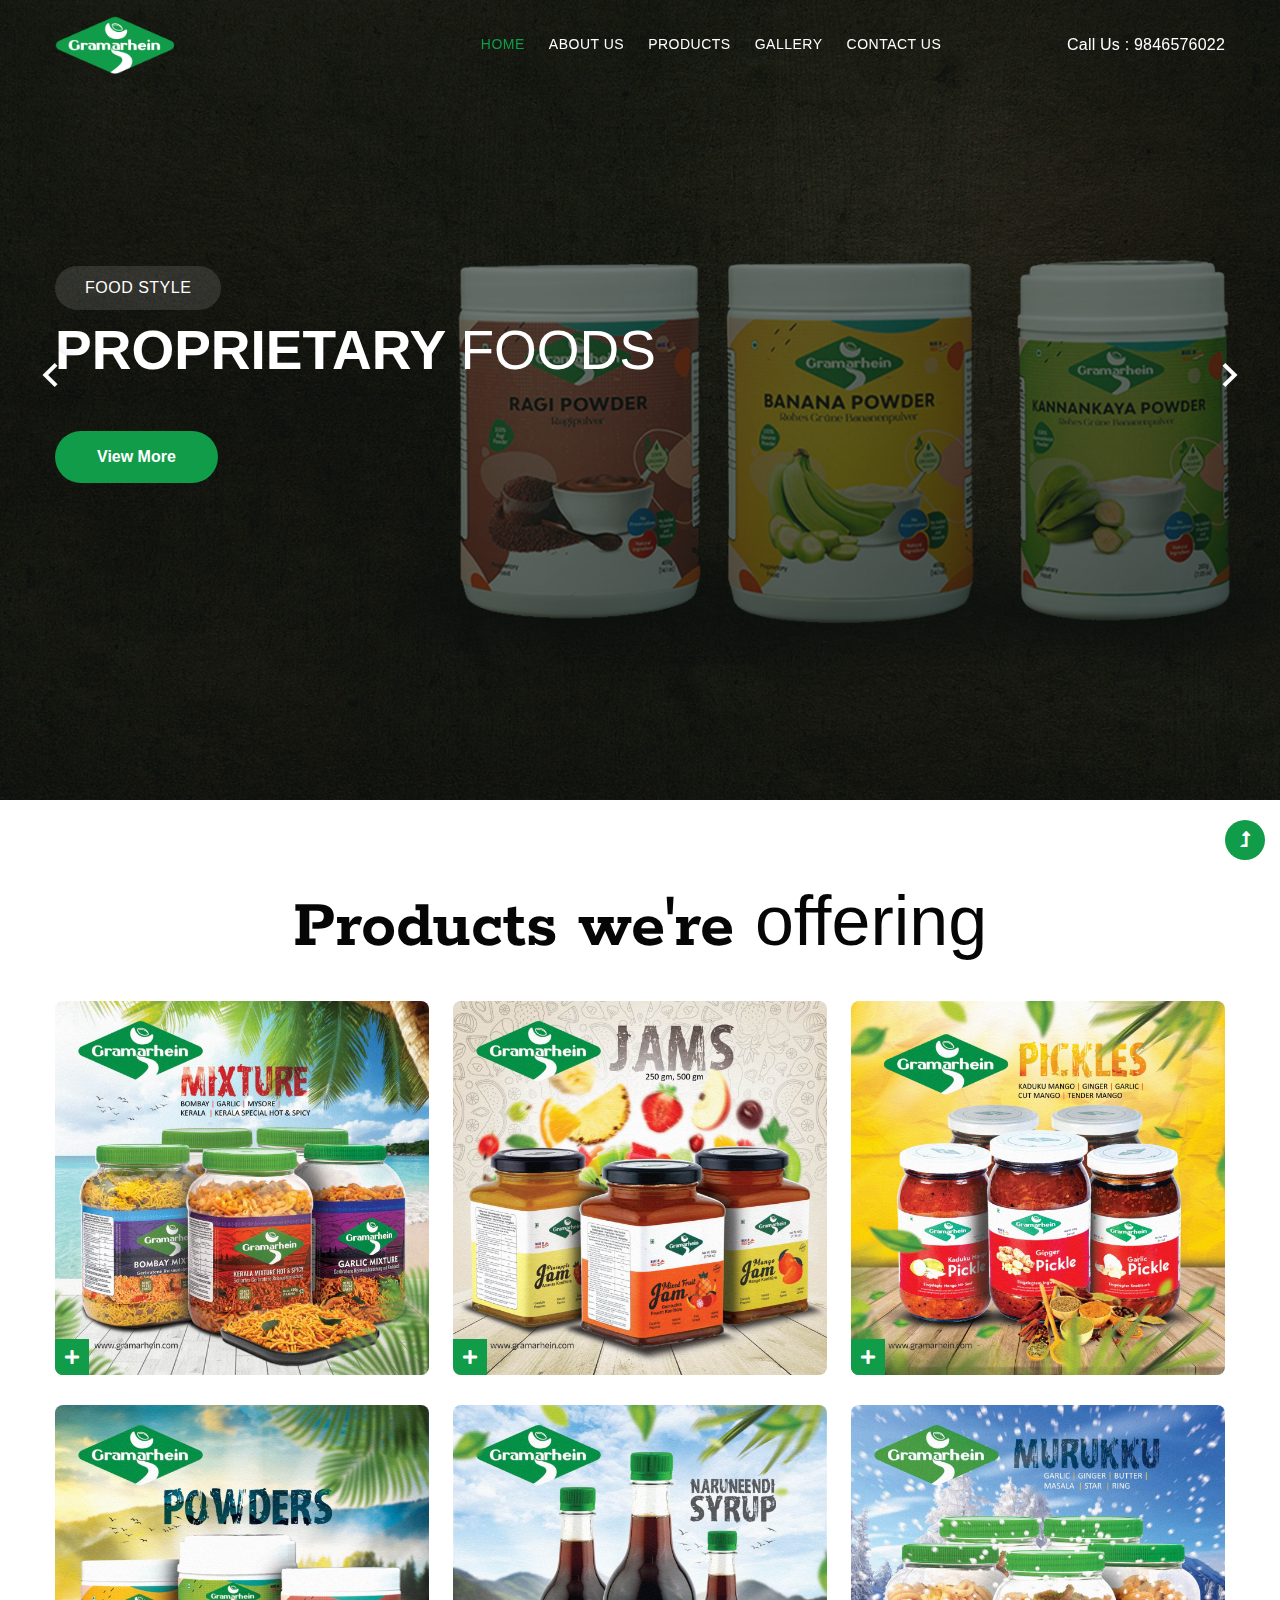
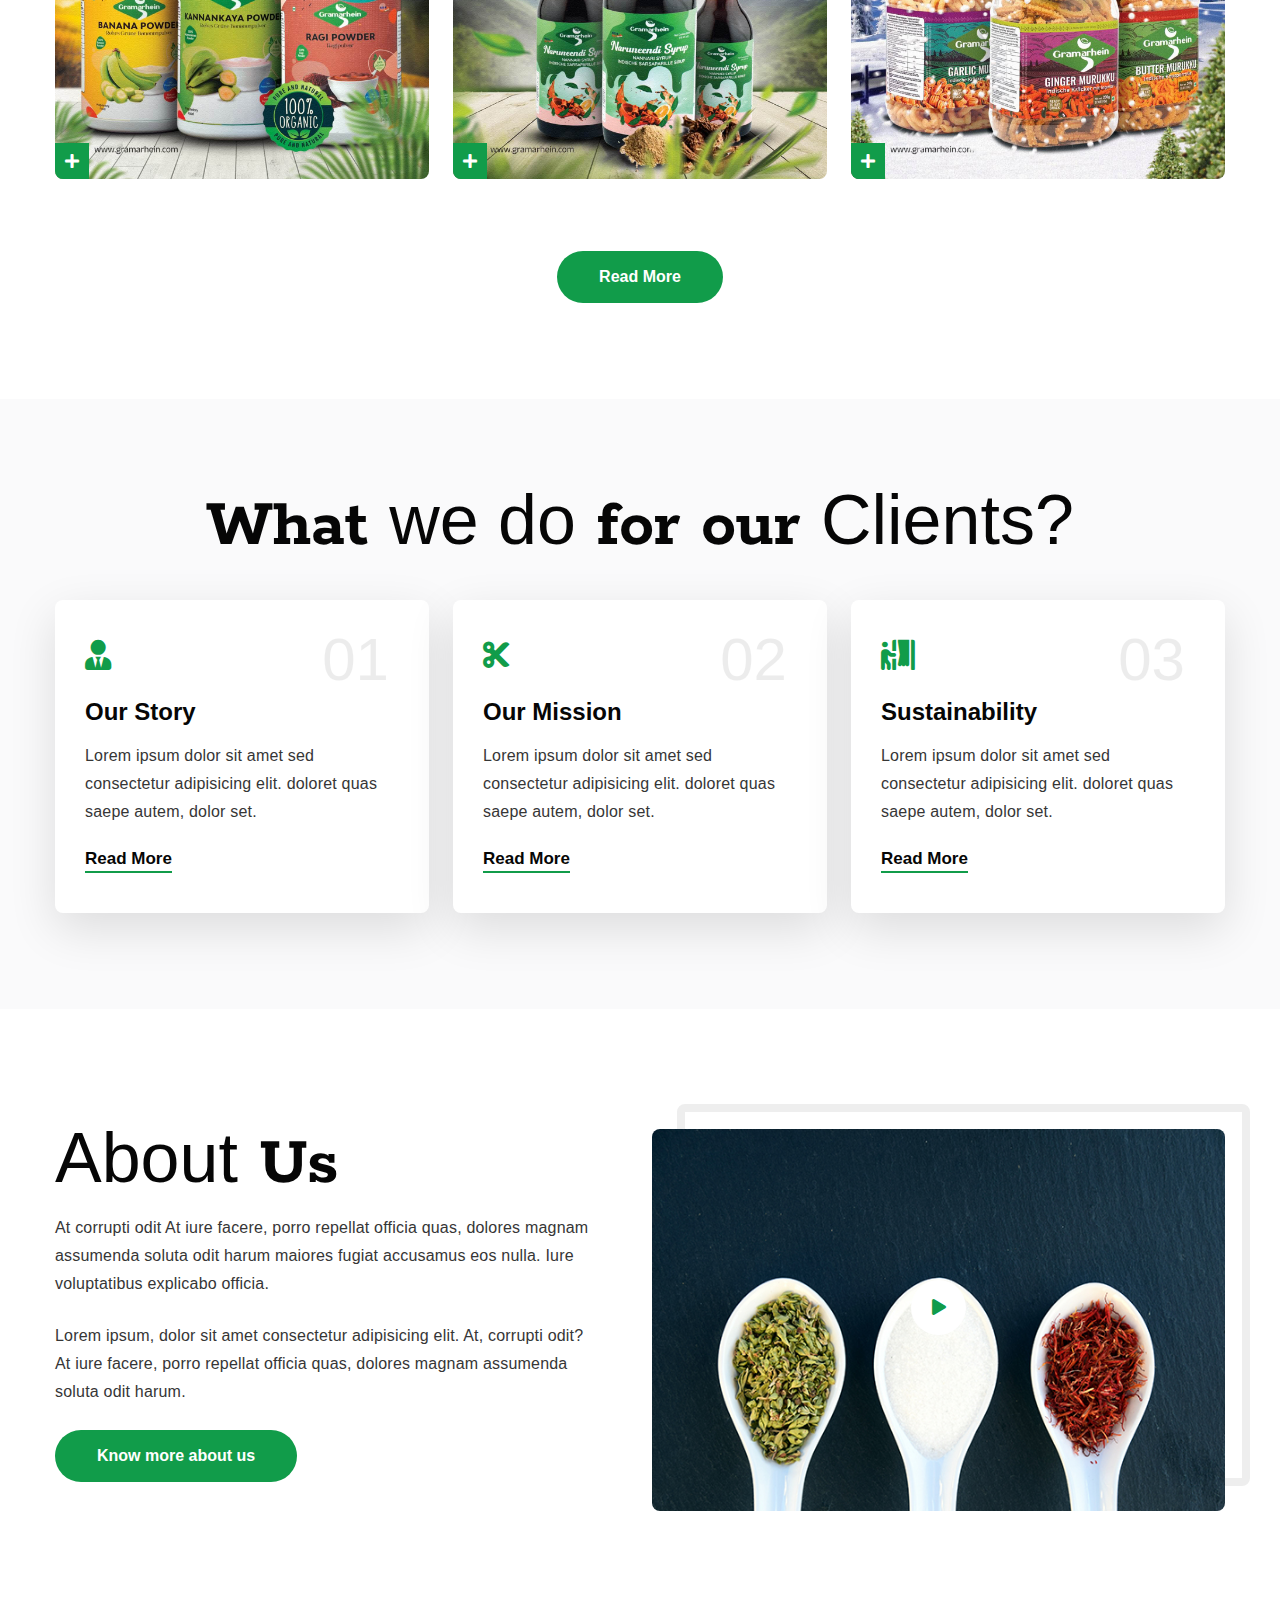
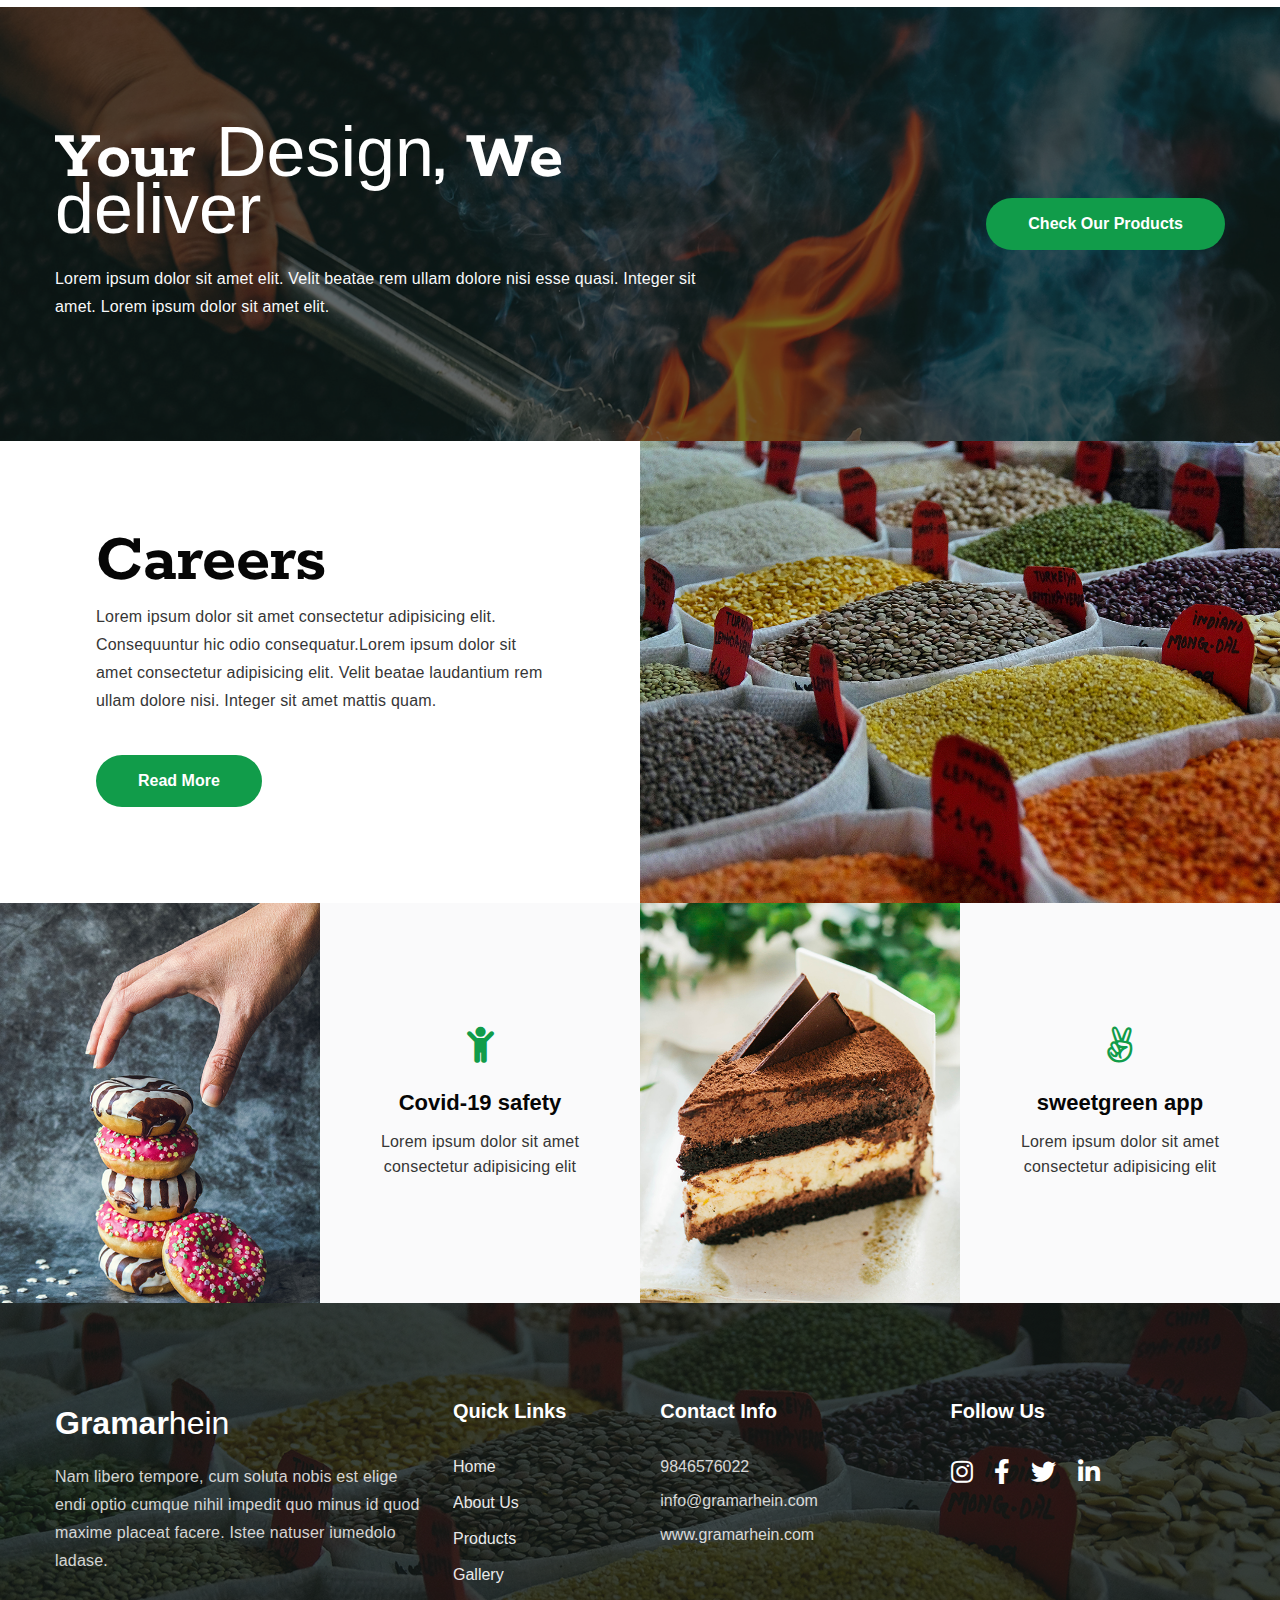
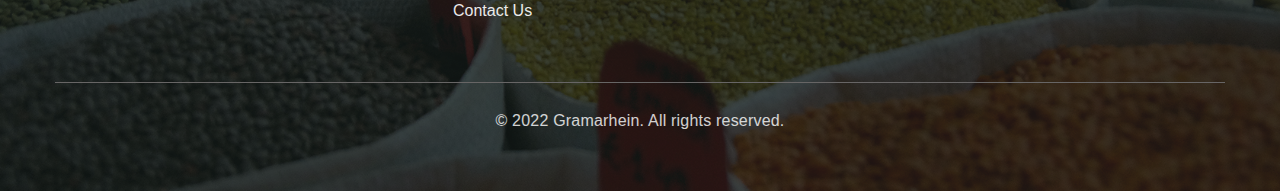
==== index.html @ f97dcf1e "home page product images added" ====
<!doctype html>
<html lang="en">

<head>
    <!-- Required meta tags -->
    <meta charset="utf-8">
    <meta name="viewport" content="width=device-width, initial-scale=1">
    <title>Gramarhein</title>
    <!-- Template CSS Style link -->

   
<link rel="apple-touch-icon" sizes="180x180" href="assets/images/favicon/favicon.jpg">
<link rel="icon" type="image/png" sizes="192x192"  href="assets/images/favicon/favicon.jpg">
    <link rel="preconnect" href="https://fonts.googleapis.com">
<link rel="preconnect" href="https://fonts.gstatic.com" crossorigin>
<link rel="preconnect" href="https://fonts.googleapis.com">
<link rel="preconnect" href="https://fonts.gstatic.com" crossorigin>
<link href="https://fonts.googleapis.com/css2?family=Cormorant+Garamond:wght@300;400;500;600;700&family=Kenia&family=Rokkitt:wght@100;200;300;400;500;600;700;800&display=swap" rel="stylesheet">
    <link rel="stylesheet" href="assets/css/style-starter.css">
    <link rel="stylesheet" href="assets/css/style.css">

</head>

<body>
    <!-- header -->
    <header id="site-header" class="fixed-top">
        <div class="container">
            <nav class="navbar navbar-expand-lg navbar-light">
                <a class="navbar-brand" href="index.html">
                    <img src="assets/images/logo.png" alt="logo" class="logo" />
                </a>
                <button class="navbar-toggler collapsed" type="button" data-bs-toggle="collapse"
                    data-bs-target="#navbarScroll" aria-controls="navbarScroll" aria-expanded="false"
                    aria-label="Toggle navigation">
                    <span class="navbar-toggler-icon fa icon-expand fa-bars"></span>
                    <span class="navbar-toggler-icon fa icon-close fa-times"></span>
                </button>
                <div class="collapse navbar-collapse" id="navbarScroll">
                    <ul class="navbar-nav mx-auto my-2 my-lg-0 navbar-nav-scroll">
                        <li class="nav-item">
                            <a class="nav-link active" aria-current="page" href="index.html">Home</a>
                        </li>
                        <li class="nav-item">
                            <a class="nav-link" href="about.html">About Us</a>
                        </li>
                        <li class="nav-item">
                            <a class="nav-link" href="products.html">Products</a>
                        </li>
                        <li class="nav-item">
                            <a class="nav-link" href="gallery.html">Gallery</a>
                        </li>
                        <li class="nav-item">
                            <a class="nav-link" href="contact.html">Contact Us</a>
                        </li>
                    </ul>
                    
                </div>
                <!-- toggle switch for light and dark theme -->
                <div class="cont-ser-position">
                   
                    <p class="callusheader">Call Us : <a href="tel:9846576022" class="">9846576022</a></p>
                </div>
                <!-- //toggle switch for light and dark theme -->
            </nav>
        </div>
    </header>
    <!-- //header -->

    <!-- hero slider Start -->
    <div class="banner-wrap">
        <div class="banner-slider">
            <!-- hero slide start -->
            <div class="banner-slide bg1">
                <div class="container">
                    <div class="hero-content">
                        <p data-animation="fadeInDown" class="mb-2">Food Style </p>
                        <h1 data-animation="flipInX" data-delay="0.8s" data-color="#fff">
                            
Proprietary <span>Foods</span></h1>
                        <div class="cta-btn" data-animation="fadeInUp" data-delay="1s">
                            <a href="products.html" class="btn btn-style btn-primary">View More</a>
                        </div>
                    </div>
                </div>
                <div class="hero-overlay"></div>
            </div>
            <!-- hero slide end -->
            <!-- hero slide start -->
            <div class="banner-slide bg2">
                <div class="container">
                    <div class="hero-content">
                        <p data-animation="fadeInDown" class="mb-2">New Recipes</p>
                        <h1 data-animation="fadeInDown" data-delay="0.8s" data-color="#fff">
                            Design <span>Your</span> Food Style </h1>
                        </h1>
                        <div class="cta-btn" data-animation="fadeInDown" data-delay="1s">
                            <a href="products.html" class="btn btn-style btn-primary">View More</a>
                        </div>
                    </div>
                </div>
                <div class="hero-overlay"></div>
            </div>
            <!-- hero slide end -->
            <!-- hero slide start -->
            <div class="banner-slide bg3">
                <div class="container">
                    <div class="hero-content">
                        <p data-animation="fadeInUp" class="mb-2">New tastes</p>
                        <h1 data-animation="fadeInUp" data-color="#fff" data-delay="0.8s">
                            Design <span>Your</span> Food Style </h1>
                        </h1>
                        <div class="cta-btn" data-animation="fadeInDown" data-delay="1s">
                            <a href="products.html" class="btn btn-style btn-primary">View More</a>
                        </div>
                    </div>
                </div>
                <div class="hero-overlay"></div>
            </div>
            <!-- hero slide end -->
            <!-- hero slide start -->
            <div class="banner-slide bg4">
                <div class="container">
                    <div class="hero-content">
                        <p data-animation="fadeInDown" class="mb-2">Tasty Look</p>
                        <h1 data-animation="flipInX" data-color="#fff" data-delay="0.8s">
                            Design <span>Your</span> Food Style </h1>
                        </h1>
                        <div class="cta-btn" data-animation="fadeInUp" data-delay="1s">
                            <a href="#" class="btn btn-style btn-primary">View More</a>
                        </div>
                    </div>
                </div>
                <div class="hero-overlay"></div>
            </div>
            <!-- hero slide end -->
        </div>
    </div>
    <!-- hero slider end -->

    <!-- home services block -->
    <div class="gh-servicesblock2 py-5" id="services">
        <div class="container py-lg-5 py-md-4 py-2">
            <h3 class="title-style text-center mb-lg-5 mb-4">Products we're <span>offering</span></h3>

            <div class="row homepage-blocks">
                <div class="col-lg-4 col-sm-6">
                    <div class="grids5-info">
                        <a href="#" class="blog-image d-block zoom"><img src="assets/images/mixture.jpeg" alt=""
                                class="img-fluid radius-image" />
                            <div class="image-overlay">
                                <h4>Mixture</h4>
                                <p>Lorem ipsum dolor sit amet consectetur adipisicing elit. Esse, consectetur.</p>
                            </div>
                            <div class="iconic-plus">
                                <i class="fas fa-plus"></i>
                            </div>
                        </a>
                    </div>
                </div>
                <div class="col-lg-4 col-sm-6 mt-sm-0 mt-4">
                    <div class="grids5-info">
                        <a href="#" class="blog-image d-block zoom"><img src="assets/images/jams.jpeg" alt=""
                                class="img-fluid radius-image" />
                            <div class="image-overlay">
                                <h4>Jams</h4>
                                <p>Lorem ipsum dolor sit amet consectetur adipisicing elit. Esse, consectetur.</p>
                            </div>
                            <div class="iconic-plus">
                                <i class="fas fa-plus"></i>
                            </div>
                        </a>
                    </div>
                </div>
                <div class="col-lg-4 col-sm-6 mt-lg-0 mt-4">
                    <div class="grids5-info">
                        <a href="#" class="blog-image d-block zoom"><img src="assets/images/pickles.jpeg" alt=""
                                class="img-fluid radius-image" />
                            <div class="image-overlay">
                                <h4>Pickles</h4>
                                <p>Lorem ipsum dolor sit amet consectetur adipisicing elit. Esse, consectetur.</p>
                            </div>
                            <div class="iconic-plus">
                                <i class="fas fa-plus"></i>
                            </div>
                        </a>
                    </div>
                </div>
            </div>
            <div class="row">
                <div class="col-lg-4 col-sm-6">
                    <div class="grids5-info">
                        <a href="#" class="blog-image d-block zoom"><img src="assets/images/powders.jpeg" alt=""
                                class="img-fluid radius-image" />
                            <div class="image-overlay">
                                <h4>Powders</h4>
                                <p>Lorem ipsum dolor sit amet consectetur adipisicing elit. Esse, consectetur.</p>
                            </div>
                            <div class="iconic-plus">
                                <i class="fas fa-plus"></i>
                            </div>
                        </a>
                    </div>
                </div>
                <div class="col-lg-4 col-sm-6 mt-sm-0 mt-4">
                    <div class="grids5-info">
                        <a href="#" class="blog-image d-block zoom"><img src="assets/images/naruneedhi.jpeg" alt=""
                                class="img-fluid radius-image" />
                            <div class="image-overlay">
                                <h4>Naruneedhi</h4>
                                <p>Lorem ipsum dolor sit amet consectetur adipisicing elit. Esse, consectetur.</p>
                            </div>
                            <div class="iconic-plus">
                                <i class="fas fa-plus"></i>
                            </div>
                        </a>
                    </div>
                </div>
                <div class="col-lg-4 col-sm-6 mt-lg-0 mt-4">
                    <div class="grids5-info">
                        <a href="#" class="blog-image d-block zoom"><img src="assets/images/murukku.jpeg" alt=""
                                class="img-fluid radius-image" />
                            <div class="image-overlay">
                                <h4>Murukku</h4>
                                <p>Lorem ipsum dolor sit amet consectetur adipisicing elit. Esse, consectetur.</p>
                            </div>
                            <div class="iconic-plus">
                                <i class="fas fa-plus"></i>
                            </div>
                        </a>
                    </div>
                </div>
            </div>

            <div class="text-center mt-md-5 mt-5 pt-lg-4">
                <a href="products.html" class="btn btn-style">Read More</a>
            </div>
        </div>
    </div>
    <!-- //home services block -->

    <!-- home page service grids -->
    <section class="home-services py-5" id="services">
        <div class="container py-lg-5 py-md-4 py-2">
            <h3 class="title-style text-center mb-lg-5 mb-4">What <span>we do</span> for our <span>Clients?</span></h3>
            <div class="row justify-content-center">
                <div class="col-lg-4 col-md-6">
                    <div class="box-wrap">
                        <div class="icon">
                            <i class="fas fa-user-tie"></i>
                        </div>
                        <h4 class="number">01</h4>
                        <h4><a href="#url">Our Story</a></h4>
                        <p>Lorem ipsum dolor sit amet sed consectetur adipisicing elit.
                            doloret quas saepe autem, dolor set.</p>
                        <a href="about.html" class="read">Read more</a>
                    </div>
                </div>
                <div class="col-lg-4 col-md-6 mt-md-0 mt-4">
                    <div class="box-wrap">
                        <div class="icon">
                            <i class="fas fa-cut"></i>
                        </div>
                        <h4 class="number">02</h4>
                        <h4><a href="#url">Our Mission</a></h4>
                        <p>Lorem ipsum dolor sit amet sed consectetur adipisicing elit.
                            doloret quas saepe autem, dolor set.</p>
                        <a href="about.html" class="read">Read more</a>
                    </div>
                </div>
                <div class="col-lg-4 col-md-6 mt-lg-0 mt-4">
                    <div class="box-wrap">
                        <div class="icon">
                            <i class="fas fa-person-booth"></i>
                        </div>
                        <h4 class="number">03</h4>
                        <h4><a href="#url">Sustainability</a></h4>
                        <p>Lorem ipsum dolor sit amet sed consectetur adipisicing elit.
                            doloret quas saepe autem, dolor set.</p>
                        <a href="about.html" class="read">Read more</a>
                    </div>
                </div>
            </div>
        </div>
    </section>
    <!-- //home page service grids -->

    <!-- about block -->
    <section class="gh-about py-5" id="about">
        <div class="container py-lg-5 py-md-4 py-2">
            <div class="row align-items-center">
                <div class="col-lg-6 section-width pe-xl-5">
                    <h3 class="title-style"><span>About</span> Us</h3>
                    <p class="mt-4">At corrupti odit At iure facere,
                        porro repellat officia quas, dolores magnam assumenda soluta odit
                        harum maiores fugiat accusamus eos nulla. Iure voluptatibus explicabo
                        officia.</p>
                    <p class="mt-4 pb-dm-3">Lorem ipsum, dolor sit amet consectetur adipisicing elit. At, corrupti
                        odit? At iure facere,
                        porro repellat officia quas, dolores magnam assumenda soluta odit
                        harum.</p>
                    <a href="about.html" class="btn btn-style mt-4"> Know more about us</a>
                </div>
                <div class="col-lg-6 history-info mt-lg-0 mt-5 pt-md-4 pt-2">
                    <div class="position-relative img-border">
                        <img src="assets/images/about.jpg" class="img-fluid video-popup-image" alt="video-popup">

                        <a href="#small-dialog" class="popup-with-zoom-anim play-view text-center position-absolute">
                            <span class="video-play-icon">
                                <span class="fa fa-play"></span>
                            </span>
                        </a>

                        <!-- dialog itself, mfp-hide class is required to make dialog hidden -->
                        <div id="small-dialog" class="zoom-anim-dialog mfp-hide">
                            <iframe width="100%" height="400px" src="https://www.youtube.com/embed/hIQYkFeifyw" title="YouTube video player" frameborder="0" allow="accelerometer; autoplay; clipboard-write; encrypted-media; gyroscope; picture-in-picture" allowfullscreen></iframe>
                        </div>
                    </div>
                </div>
            </div>
        </div>
    </section>
    <!-- //about block -->

    <!-- content block -->
    <section class="gh-content1 py-5">
        <div class="container py-md-5 py-sm-4 py-2">
            <div class="row align-items-center py-4">
                <div class="col-lg-7">
                    <div class="bottom-info">
                        <h3 class="title-style text-white">Your <span>Design</span>, We <span>deliver</span></h3>
                        <p class="mt-4 text-light">Lorem ipsum dolor sit amet elit. Velit beatae
                            rem ullam dolore nisi esse quasi. Integer sit amet. Lorem ipsum dolor sit
                            amet elit.</p>
                    </div>
                </div>
                <div class="col-lg-5 text-lg-end">
                    <a href="products.html" class="btn btn-style mt-lg-0 mt-md-5 mt-4">Check Our Products</a>
                </div>
            </div>
        </div>
    </section>
    <!-- //content block -->

    <!-- works block -->
    <section class="gh-how-grids-3" id="how">
        <div class="container-fluid">
            <div class="row d-grid grid-col-2 grid-element-9 px-lg-0">
                <div class="left-texthny p-lg-5 py-4">
                    <div class="left-texthny-2 p-lg-5 p-4">
                        <h3 class="title-style">Careers</h3>
                        <p class="my-3 pr-lg-4">Lorem ipsum dolor sit amet consectetur adipisicing elit. Consequuntur
                            hic odio consequatur.Lorem ipsum dolor sit amet consectetur adipisicing elit. Velit beatae
                            laudantium rem ullam dolore nisi. Integer sit amet mattis quam.</p>
                        <a href="about.html" class="btn btn-style btn-secondary mt-4">Read More</a>
                    </div>
                </div>
                <div class="left-grid-ele-9 grid-bg1">
                </div>
            </div>
            <div class="row d-grid grid-col-3 grid-element-9 px-lg-0">
                <div class="left-grid-ele-9 grid-bg2">

                </div>
                <div class="left-texthny-3 p-lg-5 py-4 d-grid align-items-center">
                    <div class="sub-wid-grid-9 py-lg-0 py-5">
                        <i class="fas fa-child mb-4"></i>
                        <h4 class="text-grid-9"><a href="#">Covid-19 safety</a></h4>
                        <p class="sub-para">Lorem ipsum dolor sit amet consectetur adipisicing elit</p>

                    </div>
                </div>
                <div class="left-grid-ele-9 grid-bg3">

                </div>
                <div class="left-texthny-3 p-lg-5 py-4 d-grid align-items-center">
                    <div class="sub-wid-grid-9 py-lg-0 py-5">
                        <i class="fab fa-angellist mb-4"></i>
                        <h4 class="text-grid-9"><a href="#">sweetgreen app</a></h4>
                        <p class="sub-para">Lorem ipsum dolor sit amet consectetur adipisicing elit</p>
                    </div>
                </div>
            </div>
        </div>
    </section>
    <!-- //works block -->



    <!-- footer -->
    <footer class="gh-footer-16 py-5">
        <div class="container pt-md-5 pt-sm-4 pb-sm-2">
            <div class="row">
                <div class="col-lg-4">
                    <a class="footer-logo d-flex align-items-center" href="index.html">
                        Gramar<span>hein</span></a>
                    <p class="mt-3">Nam libero tempore, cum soluta nobis est elige endi optio cumque nihil impedit quo
                        minus id quod maxime placeat facere. Istee natuser iumedolo
                        ladase.</p>
                    
                </div>
                <div class="col-lg-5 mt-lg-0 mt-5">
                    <div class="row">
                        <div class="col-xl-5 col-6 column">
                            <h3 class="">Quick Links</h3>
                            <ul class="footer-gd-16">
                                <li><a href="index.html">Home</a></li>
                                <li><a href="about.html">About Us</a></li>
                                <li><a href="products.html">Products</a></li>
                                <li><a href="gallery.html">Gallery</a></li>
                                <li><a href="contact.html">Contact Us</a></li>
                            </ul>
                        </div>
                        <div class="col-xl-5 col-6 column px-xxl-0">
                            <h3 class="">Contact Info</h3>
                            <ul class="footer-contact-list">
                                <li class="mt-2"><a href="tel:9846576022">9846576022</a></li>
                                <li class="mt-2"><a href="mailto:info@gramarhein.com">info@gramarhein.com</a></li>
                                <li class="mt-2"><a href="http://gramarhein.com">www.gramarhein.com</a></li>
                            </ul>
                        </div>
                    </div>
                </div>
                <div class="col-lg-3 col-md-7 col-8 column mt-lg-0 mt-4">
                    <h3 class="">Follow Us</h3>
                    <div class="columns-2 mt-4">
                        <ul class="social">            
                            <li><a href="https://instagram.com/gramarhein"><i class="fab fa-instagram"></i></a>
                            </li>
                            <li><a href="https://www.facebook.com/gramarhein"><i class="fab fa-facebook-f"></i></a>
                            </li>
                            <li><a href="https://twitter.com/gramarhein"><i class="fab fa-twitter"></i></a>
                            </li>
                            <li><a href="https://www.linkedin.com/in/gramarhein"><i class="fab fa-linkedin-in"></i></a>
                            </li>        
                        </ul>                    
                    </div>
                    
                </div>
            </div>
            <div class="below-section text-center pt-4 mt-5">
                <p class="copy-text">&copy; 2022 Gramarhein. All rights reserved. </a>
                </p>
            </div>
        </div>
    </footer>
    <!-- //footer -->

    <!-- Js scripts -->
    <!-- move top -->
    <button onclick="topFunction()" id="movetop" title="Go to top">
        <span class="fas fa-level-up-alt" aria-hidden="true"></span>
    </button>
    <script>
        // When the user scrolls down 20px from the top of the document, show the button
        window.onscroll = function () {
            scrollFunction()
        };

        function scrollFunction() {
            if (document.body.scrollTop > 20 || document.documentElement.scrollTop > 20) {
                document.getElementById("movetop").style.display = "block";
            } else {
                document.getElementById("movetop").style.display = "none";
            }
        }

        // When the user clicks on the button, scroll to the top of the document
        function topFunction() {
            document.body.scrollTop = 0;
            document.documentElement.scrollTop = 0;
        }
    </script>
    <!-- //move top -->

    <!-- common jquery plugin -->
    <script src="assets/js/jquery-3.3.1.min.js"></script>
    <!-- //common jquery plugin -->

    <!-- banner slick slider -->
    <script src="assets/js/slick.js"></script>
    <script src="assets/js/script.js"></script>
    <!-- //banner slick slider -->

    <!-- magnific-popup javascript -->
    <script src="assets/js/jquery.magnific-popup.min.js"></script>
    <script>
        $(document).ready(function () {
            $('.popup-with-zoom-anim').magnificPopup({
                type: 'inline',

                fixedContentPos: false,
                fixedBgPos: true,

                overflowY: 'auto',

                closeBtnInside: true,
                preloader: false,

                midClick: true,
                removalDelay: 300,
                mainClass: 'my-mfp-zoom-in'
            });

            $('.popup-with-move-anim').magnificPopup({
                type: 'inline',

                fixedContentPos: false,
                fixedBgPos: true,

                overflowY: 'auto',

                closeBtnInside: true,
                preloader: false,

                midClick: true,
                removalDelay: 300,
                mainClass: 'my-mfp-slide-bottom'
            });
        });
    </script>
    <!-- //magnific-popup javascript -->

    <!-- theme switch js (light and dark)-->
    <script src="assets/js/theme-change.js"></script>
    <!-- //theme switch js (light and dark)-->

    <!-- MENU-JS -->
    <script>
        $(window).on("scroll", function () {
            var scroll = $(window).scrollTop();

            if (scroll >= 80) {
                $("#site-header").addClass("nav-fixed");
            } else {
                $("#site-header").removeClass("nav-fixed");
            }
        });

        //Main navigation Active Class Add Remove
        $(".navbar-toggler").on("click", function () {
            $("header").toggleClass("active");
        });
        $(document).on("ready", function () {
            if ($(window).width() > 991) {
                $("header").removeClass("active");
            }
            $(window).on("resize", function () {
                if ($(window).width() > 991) {
                    $("header").removeClass("active");
                }
            });
        });
    </script>
    <!-- //MENU-JS -->

    <!-- disable body scroll which navbar is in active -->
    <script>
        $(function () {
            $('.navbar-toggler').click(function () {
                $('body').toggleClass('noscroll');
            })
        });
    </script>
    <!-- //disable body scroll which navbar is in active -->

    <!-- bootstrap -->
    <script src="assets/js/bootstrap.min.js"></script>
    <!-- //bootstrap -->
    <!-- //Js scripts -->
</body>

</html>
---- assets/css/style-starter.css ----
:root {
  --bs-blue: #0d6efd;
  --bs-indigo: #6610f2;
  --bs-purple: #6f42c1;
  --bs-pink: #d63384;
  --bs-red: #dc3545;
  --bs-orange: #fd7e14;
  --bs-yellow: #ffc107;
  --bs-green: #198754;
  --bs-teal: #20c997;
  --bs-cyan: #0dcaf0;
  --bs-white: #fff;
  --bs-gray: #6c757d;
  --bs-gray-dark: #343a40;
  --bs-primary: #0d6efd;
  --bs-secondary: #6c757d;
  --bs-success: #198754;
  --bs-info: #0dcaf0;
  --bs-warning: #ffc107;
  --bs-danger: #dc3545;
  --bs-light: #f8f9fa;
  --bs-dark: #212529;
  --bs-font-sans-serif: system-ui, -apple-system, "Segoe UI", Roboto, "Helvetica Neue", Arial, "Noto Sans", "Liberation Sans", sans-serif, "Apple Color Emoji", "Segoe UI Emoji", "Segoe UI Symbol", "Noto Color Emoji";
  --bs-font-monospace: SFMono-Regular, Menlo, Monaco, Consolas, "Liberation Mono", "Courier New", monospace;
  --bs-gradient: linear-gradient(180deg, rgba(255, 255, 255, 0.15), rgba(255, 255, 255, 0));
}

*,
*::before,
*::after {
  box-sizing: border-box;
}

@media (prefers-reduced-motion: no-preference) {
  :root {
    scroll-behavior: smooth;
  }
}

body {
  margin: 0;
  font-family: var(--bs-font-sans-serif);
  font-size: 1rem;
  font-weight: 400;
  line-height: 1.5;
  color: #212529;
  background-color: #fff;
  -webkit-text-size-adjust: 100%;
  -webkit-tap-highlight-color: rgba(0, 0, 0, 0);
}

hr {
  margin: 1rem 0;
  color: inherit;
  background-color: currentColor;
  border: 0;
  opacity: 0.25;
}

hr:not([size]) {
  height: 1px;
}

h6,
.h6,
h5,
.h5,
h4,
.h4,
h3,
.h3,
h2,
.h2,
h1,
.h1 {
  margin-top: 0;
  margin-bottom: 0.5rem;
  font-weight: 500;
  line-height: 1.2;
}

h1,
.h1 {
  font-size: calc(1.375rem + 1.5vw);
}

@media (min-width: 1200px) {

  h1,
  .h1 {
    font-size: 2.5rem;
  }
}

h2,
.h2 {
  font-size: calc(1.325rem + 0.9vw);
}

@media (min-width: 1200px) {

  h2,
  .h2 {
    font-size: 2rem;
  }
}

h3,
.h3 {
  font-size: calc(1.3rem + 0.6vw);
}

@media (min-width: 1200px) {

  h3,
  .h3 {
    font-size: 1.75rem;
  }
}

h4,
.h4 {
  font-size: calc(1.275rem + 0.3vw);
}

@media (min-width: 1200px) {

  h4,
  .h4 {
    font-size: 1.5rem;
  }
}

h5,
.h5 {
  font-size: 1.25rem;
}

h6,
.h6 {
  font-size: 1rem;
}

p {
  margin-top: 0;
  margin-bottom: 1rem;
}

abbr[title],
abbr[data-bs-original-title] {
  -webkit-text-decoration: underline dotted;
  text-decoration: underline dotted;
  cursor: help;
  -webkit-text-decoration-skip-ink: none;
  text-decoration-skip-ink: none;
}

address {
  margin-bottom: 1rem;
  font-style: normal;
  line-height: inherit;
}

ol,
ul {
  padding-left: 2rem;
}

ol,
ul,
dl {
  margin-top: 0;
  margin-bottom: 1rem;
}

ol ol,
ul ul,
ol ul,
ul ol {
  margin-bottom: 0;
}

dt {
  font-weight: 700;
}

dd {
  margin-bottom: 0.5rem;
  margin-left: 0;
}

blockquote {
  margin: 0 0 1rem;
}

b,
strong {
  font-weight: bolder;
}

small,
.small {
  font-size: 0.875em;
}

mark,
.mark {
  padding: 0.2em;
  background-color: #fcf8e3;
}

sub,
sup {
  position: relative;
  font-size: 0.75em;
  line-height: 0;
  vertical-align: baseline;
}

sub {
  bottom: -0.25em;
}

sup {
  top: -0.5em;
}

a {
  color: #0d6efd;
  text-decoration: underline;
}

a:hover {
  color: #0a58ca;
}

a:not([href]):not([class]),
a:not([href]):not([class]):hover {
  color: inherit;
  text-decoration: none;
}

pre,
code,
kbd,
samp {
  font-family: var(--bs-font-monospace);
  font-size: 1em;
  direction: ltr
    /* rtl:ignore */
  ;
  unicode-bidi: bidi-override;
}

pre {
  display: block;
  margin-top: 0;
  margin-bottom: 1rem;
  overflow: auto;
  font-size: 0.875em;
}

pre code {
  font-size: inherit;
  color: inherit;
  word-break: normal;
}

code {
  font-size: 0.875em;
  color: #d63384;
  word-wrap: break-word;
}

a>code {
  color: inherit;
}

kbd {
  padding: 0.2rem 0.4rem;
  font-size: 0.875em;
  color: #fff;
  background-color: #212529;
  border-radius: 0.2rem;
}

kbd kbd {
  padding: 0;
  font-size: 1em;
  font-weight: 700;
}

figure {
  margin: 0 0 1rem;
}

img,
svg {
  vertical-align: middle;
}

table {
  caption-side: bottom;
  border-collapse: collapse;
}

caption {
  padding-top: 0.5rem;
  padding-bottom: 0.5rem;
  color: #6c757d;
  text-align: left;
}

th {
  text-align: inherit;
  text-align: -webkit-match-parent;
}

thead,
tbody,
tfoot,
tr,
td,
th {
  border-color: inherit;
  border-style: solid;
  border-width: 0;
}

label {
  display: inline-block;
}

button {
  border-radius: 0;
}

button:focus:not(:focus-visible) {
  outline: 0;
}

input,
button,
select,
optgroup,
textarea {
  margin: 0;
  font-family: inherit;
  font-size: inherit;
  line-height: inherit;
}

button,
select {
  text-transform: none;
}

[role=button] {
  cursor: pointer;
}

select {
  word-wrap: normal;
}

select:disabled {
  opacity: 1;
}

[list]::-webkit-calendar-picker-indicator {
  display: none;
}

button,
[type=button],
[type=reset],
[type=submit] {
  -webkit-appearance: button;
}

button:not(:disabled),
[type=button]:not(:disabled),
[type=reset]:not(:disabled),
[type=submit]:not(:disabled) {
  cursor: pointer;
}

::-moz-focus-inner {
  padding: 0;
  border-style: none;
}

textarea {
  resize: vertical;
}

fieldset {
  min-width: 0;
  padding: 0;
  margin: 0;
  border: 0;
}

legend {
  float: left;
  width: 100%;
  padding: 0;
  margin-bottom: 0.5rem;
  font-size: calc(1.275rem + 0.3vw);
  line-height: inherit;
}

@media (min-width: 1200px) {
  legend {
    font-size: 1.5rem;
  }
}

legend+* {
  clear: left;
}

::-webkit-datetime-edit-fields-wrapper,
::-webkit-datetime-edit-text,
::-webkit-datetime-edit-minute,
::-webkit-datetime-edit-hour-field,
::-webkit-datetime-edit-day-field,
::-webkit-datetime-edit-month-field,
::-webkit-datetime-edit-year-field {
  padding: 0;
}

::-webkit-inner-spin-button {
  height: auto;
}

[type=search] {
  outline-offset: -2px;
  -webkit-appearance: textfield;
}

/* rtl:raw:
[type="tel"],
[type="url"],
[type="email"],
[type="number"] {
  direction: ltr;
}
*/
::-webkit-search-decoration {
  -webkit-appearance: none;
}

::-webkit-color-swatch-wrapper {
  padding: 0;
}

::file-selector-button {
  font: inherit;
}

::-webkit-file-upload-button {
  font: inherit;
  -webkit-appearance: button;
}

output {
  display: inline-block;
}

iframe {
  border: 0;
}

summary {
  display: list-item;
  cursor: pointer;
}

progress {
  vertical-align: baseline;
}

[hidden] {
  display: none !important;
}

.lead {
  font-size: 1.25rem;
  font-weight: 300;
}

.display-1 {
  font-size: calc(1.625rem + 4.5vw);
  font-weight: 300;
  line-height: 1.2;
}

@media (min-width: 1200px) {
  .display-1 {
    font-size: 5rem;
  }
}

.display-2 {
  font-size: calc(1.575rem + 3.9vw);
  font-weight: 300;
  line-height: 1.2;
}

@media (min-width: 1200px) {
  .display-2 {
    font-size: 4.5rem;
  }
}

.display-3 {
  font-size: calc(1.525rem + 3.3vw);
  font-weight: 300;
  line-height: 1.2;
}

@media (min-width: 1200px) {
  .display-3 {
    font-size: 4rem;
  }
}

.display-4 {
  font-size: calc(1.475rem + 2.7vw);
  font-weight: 300;
  line-height: 1.2;
}

@media (min-width: 1200px) {
  .display-4 {
    font-size: 3.5rem;
  }
}

.display-5 {
  font-size: calc(1.425rem + 2.1vw);
  font-weight: 300;
  line-height: 1.2;
}

@media (min-width: 1200px) {
  .display-5 {
    font-size: 3rem;
  }
}

.display-6 {
  font-size: calc(1.375rem + 1.5vw);
  font-weight: 300;
  line-height: 1.2;
}

@media (min-width: 1200px) {
  .display-6 {
    font-size: 2.5rem;
  }
}

.list-unstyled {
  padding-left: 0;
  list-style: none;
}

.list-inline {
  padding-left: 0;
  list-style: none;
}

.list-inline-item {
  display: inline-block;
}

.list-inline-item:not(:last-child) {
  margin-right: 0.5rem;
}

.initialism {
  font-size: 0.875em;
  text-transform: uppercase;
}

.blockquote {
  margin-bottom: 1rem;
  font-size: 1.25rem;
}

.blockquote> :last-child {
  margin-bottom: 0;
}

.blockquote-footer {
  margin-top: -1rem;
  margin-bottom: 1rem;
  font-size: 0.875em;
  color: #6c757d;
}

.blockquote-footer::before {
  content: "— ";
}

.img-fluid {
  max-width: 100%;
  height: auto;
}

.img-thumbnail {
  padding: 0.25rem;
  background-color: #fff;
  border: 1px solid #dee2e6;
  border-radius: 0.25rem;
  max-width: 100%;
  height: auto;
}

.figure {
  display: inline-block;
}

.figure-img {
  margin-bottom: 0.5rem;
  line-height: 1;
}

.figure-caption {
  font-size: 0.875em;
  color: #6c757d;
}

.container,
.container-fluid,
.container-xxl,
.container-xl,
.container-lg,
.container-md,
.container-sm {
  width: 100%;
  padding-right: var(--bs-gutter-x, 0.75rem);
  padding-left: var(--bs-gutter-x, 0.75rem);
  margin-right: auto;
  margin-left: auto;
}

@media (min-width: 576px) {

  .container-sm,
  .container {
    max-width: 540px;
  }
}

@media (min-width: 768px) {

  .container-md,
  .container-sm,
  .container {
    max-width: 720px;
  }
}

@media (min-width: 992px) {

  .container-lg,
  .container-md,
  .container-sm,
  .container {
    max-width: 960px;
  }
}

@media (min-width: 1200px) {

  .container-xl,
  .container-lg,
  .container-md,
  .container-sm,
  .container {
    max-width: 1140px;
  }
}

@media (min-width: 1400px) {

  .container-xxl,
  .container-xl,
  .container-lg,
  .container-md,
  .container-sm,
  .container {
    max-width: 1320px;
  }
}

.row {
  --bs-gutter-x: 1.5rem;
  --bs-gutter-y: 0;
  display: flex;
  flex-wrap: wrap;
  margin-top: calc(var(--bs-gutter-y) * -1);
  margin-right: calc(var(--bs-gutter-x) / -2);
  margin-left: calc(var(--bs-gutter-x) / -2);
}

.row>* {
  flex-shrink: 0;
  width: 100%;
  max-width: 100%;
  padding-right: calc(var(--bs-gutter-x) / 2);
  padding-left: calc(var(--bs-gutter-x) / 2);
  margin-top: var(--bs-gutter-y);
}

.col {
  flex: 1 0 0%;
}

.row-cols-auto>* {
  flex: 0 0 auto;
  width: auto;
}

.row-cols-1>* {
  flex: 0 0 auto;
  width: 100%;
}

.row-cols-2>* {
  flex: 0 0 auto;
  width: 50%;
}

.row-cols-3>* {
  flex: 0 0 auto;
  width: 33.3333333333%;
}

.row-cols-4>* {
  flex: 0 0 auto;
  width: 25%;
}

.row-cols-5>* {
  flex: 0 0 auto;
  width: 20%;
}

.row-cols-6>* {
  flex: 0 0 auto;
  width: 16.6666666667%;
}

.col-auto {
  flex: 0 0 auto;
  width: auto;
}

.col-1 {
  flex: 0 0 auto;
  width: 8.3333333333%;
}

.col-2 {
  flex: 0 0 auto;
  width: 16.6666666667%;
}

.col-3 {
  flex: 0 0 auto;
  width: 25%;
}

.col-4 {
  flex: 0 0 auto;
  width: 33.3333333333%;
}

.col-5 {
  flex: 0 0 auto;
  width: 41.6666666667%;
}

.col-6 {
  flex: 0 0 auto;
  width: 50%;
}

.col-7 {
  flex: 0 0 auto;
  width: 58.3333333333%;
}

.col-8 {
  flex: 0 0 auto;
  width: 66.6666666667%;
}

.col-9 {
  flex: 0 0 auto;
  width: 75%;
}

.col-10 {
  flex: 0 0 auto;
  width: 83.3333333333%;
}

.col-11 {
  flex: 0 0 auto;
  width: 91.6666666667%;
}

.col-12 {
  flex: 0 0 auto;
  width: 100%;
}

.offset-1 {
  margin-left: 8.3333333333%;
}

.offset-2 {
  margin-left: 16.6666666667%;
}

.offset-3 {
  margin-left: 25%;
}

.offset-4 {
  margin-left: 33.3333333333%;
}

.offset-5 {
  margin-left: 41.6666666667%;
}

.offset-6 {
  margin-left: 50%;
}

.offset-7 {
  margin-left: 58.3333333333%;
}

.offset-8 {
  margin-left: 66.6666666667%;
}

.offset-9 {
  margin-left: 75%;
}

.offset-10 {
  margin-left: 83.3333333333%;
}

.offset-11 {
  margin-left: 91.6666666667%;
}

.g-0,
.gx-0 {
  --bs-gutter-x: 0;
}

.g-0,
.gy-0 {
  --bs-gutter-y: 0;
}

.g-1,
.gx-1 {
  --bs-gutter-x: 0.25rem;
}

.g-1,
.gy-1 {
  --bs-gutter-y: 0.25rem;
}

.g-2,
.gx-2 {
  --bs-gutter-x: 0.5rem;
}

.g-2,
.gy-2 {
  --bs-gutter-y: 0.5rem;
}

.g-3,
.gx-3 {
  --bs-gutter-x: 1rem;
}

.g-3,
.gy-3 {
  --bs-gutter-y: 1rem;
}

.g-4,
.gx-4 {
  --bs-gutter-x: 1.5rem;
}

.g-4,
.gy-4 {
  --bs-gutter-y: 1.5rem;
}

.g-5,
.gx-5 {
  --bs-gutter-x: 3rem;
}

.g-5,
.gy-5 {
  --bs-gutter-y: 3rem;
}

@media (min-width: 576px) {
  .col-sm {
    flex: 1 0 0%;
  }

  .row-cols-sm-auto>* {
    flex: 0 0 auto;
    width: auto;
  }

  .row-cols-sm-1>* {
    flex: 0 0 auto;
    width: 100%;
  }

  .row-cols-sm-2>* {
    flex: 0 0 auto;
    width: 50%;
  }

  .row-cols-sm-3>* {
    flex: 0 0 auto;
    width: 33.3333333333%;
  }

  .row-cols-sm-4>* {
    flex: 0 0 auto;
    width: 25%;
  }

  .row-cols-sm-5>* {
    flex: 0 0 auto;
    width: 20%;
  }

  .row-cols-sm-6>* {
    flex: 0 0 auto;
    width: 16.6666666667%;
  }

  .col-sm-auto {
    flex: 0 0 auto;
    width: auto;
  }

  .col-sm-1 {
    flex: 0 0 auto;
    width: 8.3333333333%;
  }

  .col-sm-2 {
    flex: 0 0 auto;
    width: 16.6666666667%;
  }

  .col-sm-3 {
    flex: 0 0 auto;
    width: 25%;
  }

  .col-sm-4 {
    flex: 0 0 auto;
    width: 33.3333333333%;
  }

  .col-sm-5 {
    flex: 0 0 auto;
    width: 41.6666666667%;
  }

  .col-sm-6 {
    flex: 0 0 auto;
    width: 50%;
  }

  .col-sm-7 {
    flex: 0 0 auto;
    width: 58.3333333333%;
  }

  .col-sm-8 {
    flex: 0 0 auto;
    width: 66.6666666667%;
  }

  .col-sm-9 {
    flex: 0 0 auto;
    width: 75%;
  }

  .col-sm-10 {
    flex: 0 0 auto;
    width: 83.3333333333%;
  }

  .col-sm-11 {
    flex: 0 0 auto;
    width: 91.6666666667%;
  }

  .col-sm-12 {
    flex: 0 0 auto;
    width: 100%;
  }

  .offset-sm-0 {
    margin-left: 0;
  }

  .offset-sm-1 {
    margin-left: 8.3333333333%;
  }

  .offset-sm-2 {
    margin-left: 16.6666666667%;
  }

  .offset-sm-3 {
    margin-left: 25%;
  }

  .offset-sm-4 {
    margin-left: 33.3333333333%;
  }

  .offset-sm-5 {
    margin-left: 41.6666666667%;
  }

  .offset-sm-6 {
    margin-left: 50%;
  }

  .offset-sm-7 {
    margin-left: 58.3333333333%;
  }

  .offset-sm-8 {
    margin-left: 66.6666666667%;
  }

  .offset-sm-9 {
    margin-left: 75%;
  }

  .offset-sm-10 {
    margin-left: 83.3333333333%;
  }

  .offset-sm-11 {
    margin-left: 91.6666666667%;
  }

  .g-sm-0,
  .gx-sm-0 {
    --bs-gutter-x: 0;
  }

  .g-sm-0,
  .gy-sm-0 {
    --bs-gutter-y: 0;
  }

  .g-sm-1,
  .gx-sm-1 {
    --bs-gutter-x: 0.25rem;
  }

  .g-sm-1,
  .gy-sm-1 {
    --bs-gutter-y: 0.25rem;
  }

  .g-sm-2,
  .gx-sm-2 {
    --bs-gutter-x: 0.5rem;
  }

  .g-sm-2,
  .gy-sm-2 {
    --bs-gutter-y: 0.5rem;
  }

  .g-sm-3,
  .gx-sm-3 {
    --bs-gutter-x: 1rem;
  }

  .g-sm-3,
  .gy-sm-3 {
    --bs-gutter-y: 1rem;
  }

  .g-sm-4,
  .gx-sm-4 {
    --bs-gutter-x: 1.5rem;
  }

  .g-sm-4,
  .gy-sm-4 {
    --bs-gutter-y: 1.5rem;
  }

  .g-sm-5,
  .gx-sm-5 {
    --bs-gutter-x: 3rem;
  }

  .g-sm-5,
  .gy-sm-5 {
    --bs-gutter-y: 3rem;
  }
}

@media (min-width: 768px) {
  .col-md {
    flex: 1 0 0%;
  }

  .row-cols-md-auto>* {
    flex: 0 0 auto;
    width: auto;
  }

  .row-cols-md-1>* {
    flex: 0 0 auto;
    width: 100%;
  }

  .row-cols-md-2>* {
    flex: 0 0 auto;
    width: 50%;
  }

  .row-cols-md-3>* {
    flex: 0 0 auto;
    width: 33.3333333333%;
  }

  .row-cols-md-4>* {
    flex: 0 0 auto;
    width: 25%;
  }

  .row-cols-md-5>* {
    flex: 0 0 auto;
    width: 20%;
  }

  .row-cols-md-6>* {
    flex: 0 0 auto;
    width: 16.6666666667%;
  }

  .col-md-auto {
    flex: 0 0 auto;
    width: auto;
  }

  .col-md-1 {
    flex: 0 0 auto;
    width: 8.3333333333%;
  }

  .col-md-2 {
    flex: 0 0 auto;
    width: 16.6666666667%;
  }

  .col-md-3 {
    flex: 0 0 auto;
    width: 25%;
  }

  .col-md-4 {
    flex: 0 0 auto;
    width: 33.3333333333%;
  }

  .col-md-5 {
    flex: 0 0 auto;
    width: 41.6666666667%;
  }

  .col-md-6 {
    flex: 0 0 auto;
    width: 50%;
  }

  .col-md-7 {
    flex: 0 0 auto;
    width: 58.3333333333%;
  }

  .col-md-8 {
    flex: 0 0 auto;
    width: 66.6666666667%;
  }

  .col-md-9 {
    flex: 0 0 auto;
    width: 75%;
  }

  .col-md-10 {
    flex: 0 0 auto;
    width: 83.3333333333%;
  }

  .col-md-11 {
    flex: 0 0 auto;
    width: 91.6666666667%;
  }

  .col-md-12 {
    flex: 0 0 auto;
    width: 100%;
  }

  .offset-md-0 {
    margin-left: 0;
  }

  .offset-md-1 {
    margin-left: 8.3333333333%;
  }

  .offset-md-2 {
    margin-left: 16.6666666667%;
  }

  .offset-md-3 {
    margin-left: 25%;
  }

  .offset-md-4 {
    margin-left: 33.3333333333%;
  }

  .offset-md-5 {
    margin-left: 41.6666666667%;
  }

  .offset-md-6 {
    margin-left: 50%;
  }

  .offset-md-7 {
    margin-left: 58.3333333333%;
  }

  .offset-md-8 {
    margin-left: 66.6666666667%;
  }

  .offset-md-9 {
    margin-left: 75%;
  }

  .offset-md-10 {
    margin-left: 83.3333333333%;
  }

  .offset-md-11 {
    margin-left: 91.6666666667%;
  }

  .g-md-0,
  .gx-md-0 {
    --bs-gutter-x: 0;
  }

  .g-md-0,
  .gy-md-0 {
    --bs-gutter-y: 0;
  }

  .g-md-1,
  .gx-md-1 {
    --bs-gutter-x: 0.25rem;
  }

  .g-md-1,
  .gy-md-1 {
    --bs-gutter-y: 0.25rem;
  }

  .g-md-2,
  .gx-md-2 {
    --bs-gutter-x: 0.5rem;
  }

  .g-md-2,
  .gy-md-2 {
    --bs-gutter-y: 0.5rem;
  }

  .g-md-3,
  .gx-md-3 {
    --bs-gutter-x: 1rem;
  }

  .g-md-3,
  .gy-md-3 {
    --bs-gutter-y: 1rem;
  }

  .g-md-4,
  .gx-md-4 {
    --bs-gutter-x: 1.5rem;
  }

  .g-md-4,
  .gy-md-4 {
    --bs-gutter-y: 1.5rem;
  }

  .g-md-5,
  .gx-md-5 {
    --bs-gutter-x: 3rem;
  }

  .g-md-5,
  .gy-md-5 {
    --bs-gutter-y: 3rem;
  }
}

@media (min-width: 992px) {
  .col-lg {
    flex: 1 0 0%;
  }

  .row-cols-lg-auto>* {
    flex: 0 0 auto;
    width: auto;
  }

  .row-cols-lg-1>* {
    flex: 0 0 auto;
    width: 100%;
  }

  .row-cols-lg-2>* {
    flex: 0 0 auto;
    width: 50%;
  }

  .row-cols-lg-3>* {
    flex: 0 0 auto;
    width: 33.3333333333%;
  }

  .row-cols-lg-4>* {
    flex: 0 0 auto;
    width: 25%;
  }

  .row-cols-lg-5>* {
    flex: 0 0 auto;
    width: 20%;
  }

  .row-cols-lg-6>* {
    flex: 0 0 auto;
    width: 16.6666666667%;
  }

  .col-lg-auto {
    flex: 0 0 auto;
    width: auto;
  }

  .col-lg-1 {
    flex: 0 0 auto;
    width: 8.3333333333%;
  }

  .col-lg-2 {
    flex: 0 0 auto;
    width: 16.6666666667%;
  }

  .col-lg-3 {
    flex: 0 0 auto;
    width: 25%;
  }

  .col-lg-4 {
    flex: 0 0 auto;
    width: 33.3333333333%;
  }

  .col-lg-5 {
    flex: 0 0 auto;
    width: 41.6666666667%;
  }

  .col-lg-6 {
    flex: 0 0 auto;
    width: 50%;
  }

  .col-lg-7 {
    flex: 0 0 auto;
    width: 58.3333333333%;
  }

  .col-lg-8 {
    flex: 0 0 auto;
    width: 66.6666666667%;
  }

  .col-lg-9 {
    flex: 0 0 auto;
    width: 75%;
  }

  .col-lg-10 {
    flex: 0 0 auto;
    width: 83.3333333333%;
  }

  .col-lg-11 {
    flex: 0 0 auto;
    width: 91.6666666667%;
  }

  .col-lg-12 {
    flex: 0 0 auto;
    width: 100%;
  }

  .offset-lg-0 {
    margin-left: 0;
  }

  .offset-lg-1 {
    margin-left: 8.3333333333%;
  }

  .offset-lg-2 {
    margin-left: 16.6666666667%;
  }

  .offset-lg-3 {
    margin-left: 25%;
  }

  .offset-lg-4 {
    margin-left: 33.3333333333%;
  }

  .offset-lg-5 {
    margin-left: 41.6666666667%;
  }

  .offset-lg-6 {
    margin-left: 50%;
  }

  .offset-lg-7 {
    margin-left: 58.3333333333%;
  }

  .offset-lg-8 {
    margin-left: 66.6666666667%;
  }

  .offset-lg-9 {
    margin-left: 75%;
  }

  .offset-lg-10 {
    margin-left: 83.3333333333%;
  }

  .offset-lg-11 {
    margin-left: 91.6666666667%;
  }

  .g-lg-0,
  .gx-lg-0 {
    --bs-gutter-x: 0;
  }

  .g-lg-0,
  .gy-lg-0 {
    --bs-gutter-y: 0;
  }

  .g-lg-1,
  .gx-lg-1 {
    --bs-gutter-x: 0.25rem;
  }

  .g-lg-1,
  .gy-lg-1 {
    --bs-gutter-y: 0.25rem;
  }

  .g-lg-2,
  .gx-lg-2 {
    --bs-gutter-x: 0.5rem;
  }

  .g-lg-2,
  .gy-lg-2 {
    --bs-gutter-y: 0.5rem;
  }

  .g-lg-3,
  .gx-lg-3 {
    --bs-gutter-x: 1rem;
  }

  .g-lg-3,
  .gy-lg-3 {
    --bs-gutter-y: 1rem;
  }

  .g-lg-4,
  .gx-lg-4 {
    --bs-gutter-x: 1.5rem;
  }

  .g-lg-4,
  .gy-lg-4 {
    --bs-gutter-y: 1.5rem;
  }

  .g-lg-5,
  .gx-lg-5 {
    --bs-gutter-x: 3rem;
  }

  .g-lg-5,
  .gy-lg-5 {
    --bs-gutter-y: 3rem;
  }
}

@media (min-width: 1200px) {
  .col-xl {
    flex: 1 0 0%;
  }

  .row-cols-xl-auto>* {
    flex: 0 0 auto;
    width: auto;
  }

  .row-cols-xl-1>* {
    flex: 0 0 auto;
    width: 100%;
  }

  .row-cols-xl-2>* {
    flex: 0 0 auto;
    width: 50%;
  }

  .row-cols-xl-3>* {
    flex: 0 0 auto;
    width: 33.3333333333%;
  }

  .row-cols-xl-4>* {
    flex: 0 0 auto;
    width: 25%;
  }

  .row-cols-xl-5>* {
    flex: 0 0 auto;
    width: 20%;
  }

  .row-cols-xl-6>* {
    flex: 0 0 auto;
    width: 16.6666666667%;
  }

  .col-xl-auto {
    flex: 0 0 auto;
    width: auto;
  }

  .col-xl-1 {
    flex: 0 0 auto;
    width: 8.3333333333%;
  }

  .col-xl-2 {
    flex: 0 0 auto;
    width: 16.6666666667%;
  }

  .col-xl-3 {
    flex: 0 0 auto;
    width: 25%;
  }

  .col-xl-4 {
    flex: 0 0 auto;
    width: 33.3333333333%;
  }

  .col-xl-5 {
    flex: 0 0 auto;
    width: 41.6666666667%;
  }

  .col-xl-6 {
    flex: 0 0 auto;
    width: 50%;
  }

  .col-xl-7 {
    flex: 0 0 auto;
    width: 58.3333333333%;
  }

  .col-xl-8 {
    flex: 0 0 auto;
    width: 66.6666666667%;
  }

  .col-xl-9 {
    flex: 0 0 auto;
    width: 75%;
  }

  .col-xl-10 {
    flex: 0 0 auto;
    width: 83.3333333333%;
  }

  .col-xl-11 {
    flex: 0 0 auto;
    width: 91.6666666667%;
  }

  .col-xl-12 {
    flex: 0 0 auto;
    width: 100%;
  }

  .offset-xl-0 {
    margin-left: 0;
  }

  .offset-xl-1 {
    margin-left: 8.3333333333%;
  }

  .offset-xl-2 {
    margin-left: 16.6666666667%;
  }

  .offset-xl-3 {
    margin-left: 25%;
  }

  .offset-xl-4 {
    margin-left: 33.3333333333%;
  }

  .offset-xl-5 {
    margin-left: 41.6666666667%;
  }

  .offset-xl-6 {
    margin-left: 50%;
  }

  .offset-xl-7 {
    margin-left: 58.3333333333%;
  }

  .offset-xl-8 {
    margin-left: 66.6666666667%;
  }

  .offset-xl-9 {
    margin-left: 75%;
  }

  .offset-xl-10 {
    margin-left: 83.3333333333%;
  }

  .offset-xl-11 {
    margin-left: 91.6666666667%;
  }

  .g-xl-0,
  .gx-xl-0 {
    --bs-gutter-x: 0;
  }

  .g-xl-0,
  .gy-xl-0 {
    --bs-gutter-y: 0;
  }

  .g-xl-1,
  .gx-xl-1 {
    --bs-gutter-x: 0.25rem;
  }

  .g-xl-1,
  .gy-xl-1 {
    --bs-gutter-y: 0.25rem;
  }

  .g-xl-2,
  .gx-xl-2 {
    --bs-gutter-x: 0.5rem;
  }

  .g-xl-2,
  .gy-xl-2 {
    --bs-gutter-y: 0.5rem;
  }

  .g-xl-3,
  .gx-xl-3 {
    --bs-gutter-x: 1rem;
  }

  .g-xl-3,
  .gy-xl-3 {
    --bs-gutter-y: 1rem;
  }

  .g-xl-4,
  .gx-xl-4 {
    --bs-gutter-x: 1.5rem;
  }

  .g-xl-4,
  .gy-xl-4 {
    --bs-gutter-y: 1.5rem;
  }

  .g-xl-5,
  .gx-xl-5 {
    --bs-gutter-x: 3rem;
  }

  .g-xl-5,
  .gy-xl-5 {
    --bs-gutter-y: 3rem;
  }
}

@media (min-width: 1400px) {
  .col-xxl {
    flex: 1 0 0%;
  }

  .row-cols-xxl-auto>* {
    flex: 0 0 auto;
    width: auto;
  }

  .row-cols-xxl-1>* {
    flex: 0 0 auto;
    width: 100%;
  }

  .row-cols-xxl-2>* {
    flex: 0 0 auto;
    width: 50%;
  }

  .row-cols-xxl-3>* {
    flex: 0 0 auto;
    width: 33.3333333333%;
  }

  .row-cols-xxl-4>* {
    flex: 0 0 auto;
    width: 25%;
  }

  .row-cols-xxl-5>* {
    flex: 0 0 auto;
    width: 20%;
  }

  .row-cols-xxl-6>* {
    flex: 0 0 auto;
    width: 16.6666666667%;
  }

  .col-xxl-auto {
    flex: 0 0 auto;
    width: auto;
  }

  .col-xxl-1 {
    flex: 0 0 auto;
    width: 8.3333333333%;
  }

  .col-xxl-2 {
    flex: 0 0 auto;
    width: 16.6666666667%;
  }

  .col-xxl-3 {
    flex: 0 0 auto;
    width: 25%;
  }

  .col-xxl-4 {
    flex: 0 0 auto;
    width: 33.3333333333%;
  }

  .col-xxl-5 {
    flex: 0 0 auto;
    width: 41.6666666667%;
  }

  .col-xxl-6 {
    flex: 0 0 auto;
    width: 50%;
  }

  .col-xxl-7 {
    flex: 0 0 auto;
    width: 58.3333333333%;
  }

  .col-xxl-8 {
    flex: 0 0 auto;
    width: 66.6666666667%;
  }

  .col-xxl-9 {
    flex: 0 0 auto;
    width: 75%;
  }

  .col-xxl-10 {
    flex: 0 0 auto;
    width: 83.3333333333%;
  }

  .col-xxl-11 {
    flex: 0 0 auto;
    width: 91.6666666667%;
  }

  .col-xxl-12 {
    flex: 0 0 auto;
    width: 100%;
  }

  .offset-xxl-0 {
    margin-left: 0;
  }

  .offset-xxl-1 {
    margin-left: 8.3333333333%;
  }

  .offset-xxl-2 {
    margin-left: 16.6666666667%;
  }

  .offset-xxl-3 {
    margin-left: 25%;
  }

  .offset-xxl-4 {
    margin-left: 33.3333333333%;
  }

  .offset-xxl-5 {
    margin-left: 41.6666666667%;
  }

  .offset-xxl-6 {
    margin-left: 50%;
  }

  .offset-xxl-7 {
    margin-left: 58.3333333333%;
  }

  .offset-xxl-8 {
    margin-left: 66.6666666667%;
  }

  .offset-xxl-9 {
    margin-left: 75%;
  }

  .offset-xxl-10 {
    margin-left: 83.3333333333%;
  }

  .offset-xxl-11 {
    margin-left: 91.6666666667%;
  }

  .g-xxl-0,
  .gx-xxl-0 {
    --bs-gutter-x: 0;
  }

  .g-xxl-0,
  .gy-xxl-0 {
    --bs-gutter-y: 0;
  }

  .g-xxl-1,
  .gx-xxl-1 {
    --bs-gutter-x: 0.25rem;
  }

  .g-xxl-1,
  .gy-xxl-1 {
    --bs-gutter-y: 0.25rem;
  }

  .g-xxl-2,
  .gx-xxl-2 {
    --bs-gutter-x: 0.5rem;
  }

  .g-xxl-2,
  .gy-xxl-2 {
    --bs-gutter-y: 0.5rem;
  }

  .g-xxl-3,
  .gx-xxl-3 {
    --bs-gutter-x: 1rem;
  }

  .g-xxl-3,
  .gy-xxl-3 {
    --bs-gutter-y: 1rem;
  }

  .g-xxl-4,
  .gx-xxl-4 {
    --bs-gutter-x: 1.5rem;
  }

  .g-xxl-4,
  .gy-xxl-4 {
    --bs-gutter-y: 1.5rem;
  }

  .g-xxl-5,
  .gx-xxl-5 {
    --bs-gutter-x: 3rem;
  }

  .g-xxl-5,
  .gy-xxl-5 {
    --bs-gutter-y: 3rem;
  }
}

.table {
  --bs-table-bg: transparent;
  --bs-table-accent-bg: transparent;
  --bs-table-striped-color: #212529;
  --bs-table-striped-bg: rgba(0, 0, 0, 0.05);
  --bs-table-active-color: #212529;
  --bs-table-active-bg: rgba(0, 0, 0, 0.1);
  --bs-table-hover-color: #212529;
  --bs-table-hover-bg: rgba(0, 0, 0, 0.075);
  width: 100%;
  margin-bottom: 1rem;
  color: #212529;
  vertical-align: top;
  border-color: #dee2e6;
}

.table> :not(caption)>*>* {
  padding: 0.5rem 0.5rem;
  background-color: var(--bs-table-bg);
  border-bottom-width: 1px;
  box-shadow: inset 0 0 0 9999px var(--bs-table-accent-bg);
}

.table>tbody {
  vertical-align: inherit;
}

.table>thead {
  vertical-align: bottom;
}

.table> :not(:last-child)> :last-child>* {
  border-bottom-color: currentColor;
}

.caption-top {
  caption-side: top;
}

.table-sm> :not(caption)>*>* {
  padding: 0.25rem 0.25rem;
}

.table-bordered> :not(caption)>* {
  border-width: 1px 0;
}

.table-bordered> :not(caption)>*>* {
  border-width: 0 1px;
}

.table-borderless> :not(caption)>*>* {
  border-bottom-width: 0;
}

.table-striped>tbody>tr:nth-of-type(odd) {
  --bs-table-accent-bg: var(--bs-table-striped-bg);
  color: var(--bs-table-striped-color);
}

.table-active {
  --bs-table-accent-bg: var(--bs-table-active-bg);
  color: var(--bs-table-active-color);
}

.table-hover>tbody>tr:hover {
  --bs-table-accent-bg: var(--bs-table-hover-bg);
  color: var(--bs-table-hover-color);
}

.table-primary {
  --bs-table-bg: #cfe2ff;
  --bs-table-striped-bg: #c5d7f2;
  --bs-table-striped-color: #000;
  --bs-table-active-bg: #bacbe6;
  --bs-table-active-color: #000;
  --bs-table-hover-bg: #bfd1ec;
  --bs-table-hover-color: #000;
  color: #000;
  border-color: #bacbe6;
}

.table-secondary {
  --bs-table-bg: #e2e3e5;
  --bs-table-striped-bg: #d7d8da;
  --bs-table-striped-color: #000;
  --bs-table-active-bg: #cbccce;
  --bs-table-active-color: #000;
  --bs-table-hover-bg: #d1d2d4;
  --bs-table-hover-color: #000;
  color: #000;
  border-color: #cbccce;
}

.table-success {
  --bs-table-bg: #d1e7dd;
  --bs-table-striped-bg: #c7dbd2;
  --bs-table-striped-color: #000;
  --bs-table-active-bg: #bcd0c7;
  --bs-table-active-color: #000;
  --bs-table-hover-bg: #c1d6cc;
  --bs-table-hover-color: #000;
  color: #000;
  border-color: #bcd0c7;
}

.table-info {
  --bs-table-bg: #cff4fc;
  --bs-table-striped-bg: #c5e8ef;
  --bs-table-striped-color: #000;
  --bs-table-active-bg: #badce3;
  --bs-table-active-color: #000;
  --bs-table-hover-bg: #bfe2e9;
  --bs-table-hover-color: #000;
  color: #000;
  border-color: #badce3;
}

.table-warning {
  --bs-table-bg: #fff3cd;
  --bs-table-striped-bg: #f2e7c3;
  --bs-table-striped-color: #000;
  --bs-table-active-bg: #e6dbb9;
  --bs-table-active-color: #000;
  --bs-table-hover-bg: #ece1be;
  --bs-table-hover-color: #000;
  color: #000;
  border-color: #e6dbb9;
}

.table-danger {
  --bs-table-bg: #f8d7da;
  --bs-table-striped-bg: #eccccf;
  --bs-table-striped-color: #000;
  --bs-table-active-bg: #dfc2c4;
  --bs-table-active-color: #000;
  --bs-table-hover-bg: #e5c7ca;
  --bs-table-hover-color: #000;
  color: #000;
  border-color: #dfc2c4;
}

.table-light {
  --bs-table-bg: #f8f9fa;
  --bs-table-striped-bg: #ecedee;
  --bs-table-striped-color: #000;
  --bs-table-active-bg: #dfe0e1;
  --bs-table-active-color: #000;
  --bs-table-hover-bg: #e5e6e7;
  --bs-table-hover-color: #000;
  color: #000;
  border-color: #dfe0e1;
}

.table-dark {
  --bs-table-bg: #212529;
  --bs-table-striped-bg: #2c3034;
  --bs-table-striped-color: #fff;
  --bs-table-active-bg: #373b3e;
  --bs-table-active-color: #fff;
  --bs-table-hover-bg: #323539;
  --bs-table-hover-color: #fff;
  color: #fff;
  border-color: #373b3e;
}

.table-responsive {
  overflow-x: auto;
  -webkit-overflow-scrolling: touch;
}

@media (max-width: 575.98px) {
  .table-responsive-sm {
    overflow-x: auto;
    -webkit-overflow-scrolling: touch;
  }
}

@media (max-width: 767.98px) {
  .table-responsive-md {
    overflow-x: auto;
    -webkit-overflow-scrolling: touch;
  }
}

@media (max-width: 991.98px) {
  .table-responsive-lg {
    overflow-x: auto;
    -webkit-overflow-scrolling: touch;
  }
}

@media (max-width: 1199.98px) {
  .table-responsive-xl {
    overflow-x: auto;
    -webkit-overflow-scrolling: touch;
  }
}

@media (max-width: 1399.98px) {
  .table-responsive-xxl {
    overflow-x: auto;
    -webkit-overflow-scrolling: touch;
  }
}

.form-label {
  margin-bottom: 0.5rem;
}

.col-form-label {
  padding-top: calc(0.375rem + 1px);
  padding-bottom: calc(0.375rem + 1px);
  margin-bottom: 0;
  font-size: inherit;
  line-height: 1.5;
}

.col-form-label-lg {
  padding-top: calc(0.5rem + 1px);
  padding-bottom: calc(0.5rem + 1px);
  font-size: 1.25rem;
}

.col-form-label-sm {
  padding-top: calc(0.25rem + 1px);
  padding-bottom: calc(0.25rem + 1px);
  font-size: 0.875rem;
}

.form-text {
  margin-top: 0.25rem;
  font-size: 0.875em;
  color: #6c757d;
}

.form-control {
  display: block;
  width: 100%;
  padding: 0.375rem 0.75rem;
  font-size: 1rem;
  font-weight: 400;
  line-height: 1.5;
  color: #212529;
  background-color: #fff;
  background-clip: padding-box;
  border: 1px solid #ced4da;
  -webkit-appearance: none;
  -moz-appearance: none;
  appearance: none;
  border-radius: 0.25rem;
  transition: border-color 0.15s ease-in-out, box-shadow 0.15s ease-in-out;
}

@media (prefers-reduced-motion: reduce) {
  .form-control {
    transition: none;
  }
}

.form-control[type=file] {
  overflow: hidden;
}

.form-control[type=file]:not(:disabled):not([readonly]) {
  cursor: pointer;
}

.form-control:focus {
  color: #212529;
  background-color: #fff;
  border-color: #86b7fe;
  outline: 0;
  box-shadow: 0 0 0 0.25rem rgba(13, 110, 253, 0.25);
}

.form-control::-webkit-date-and-time-value {
  height: 1.5em;
}

.form-control::-moz-placeholder {
  color: #6c757d;
  opacity: 1;
}

.form-control::placeholder {
  color: #6c757d;
  opacity: 1;
}

.form-control:disabled,
.form-control[readonly] {
  background-color: #e9ecef;
  opacity: 1;
}

.form-control::file-selector-button {
  padding: 0.375rem 0.75rem;
  margin: -0.375rem -0.75rem;
  -webkit-margin-end: 0.75rem;
  margin-inline-end: 0.75rem;
  color: #212529;
  background-color: #e9ecef;
  pointer-events: none;
  border-color: inherit;
  border-style: solid;
  border-width: 0;
  border-inline-end-width: 1px;
  border-radius: 0;
  transition: color 0.15s ease-in-out, background-color 0.15s ease-in-out, border-color 0.15s ease-in-out, box-shadow 0.15s ease-in-out;
}

@media (prefers-reduced-motion: reduce) {
  .form-control::file-selector-button {
    transition: none;
  }
}

.form-control:hover:not(:disabled):not([readonly])::file-selector-button {
  background-color: #dde0e3;
}

.form-control::-webkit-file-upload-button {
  padding: 0.375rem 0.75rem;
  margin: -0.375rem -0.75rem;
  -webkit-margin-end: 0.75rem;
  margin-inline-end: 0.75rem;
  color: #212529;
  background-color: #e9ecef;
  pointer-events: none;
  border-color: inherit;
  border-style: solid;
  border-width: 0;
  border-inline-end-width: 1px;
  border-radius: 0;
  -webkit-transition: color 0.15s ease-in-out, background-color 0.15s ease-in-out, border-color 0.15s ease-in-out, box-shadow 0.15s ease-in-out;
  transition: color 0.15s ease-in-out, background-color 0.15s ease-in-out, border-color 0.15s ease-in-out, box-shadow 0.15s ease-in-out;
}

@media (prefers-reduced-motion: reduce) {
  .form-control::-webkit-file-upload-button {
    -webkit-transition: none;
    transition: none;
  }
}

.form-control:hover:not(:disabled):not([readonly])::-webkit-file-upload-button {
  background-color: #dde0e3;
}

.form-control-plaintext {
  display: block;
  width: 100%;
  padding: 0.375rem 0;
  margin-bottom: 0;
  line-height: 1.5;
  color: #212529;
  background-color: transparent;
  border: solid transparent;
  border-width: 1px 0;
}

.form-control-plaintext.form-control-sm,
.form-control-plaintext.form-control-lg {
  padding-right: 0;
  padding-left: 0;
}

.form-control-sm {
  min-height: calc(1.5em + 0.5rem + 2px);
  padding: 0.25rem 0.5rem;
  font-size: 0.875rem;
  border-radius: 0.2rem;
}

.form-control-sm::file-selector-button {
  padding: 0.25rem 0.5rem;
  margin: -0.25rem -0.5rem;
  -webkit-margin-end: 0.5rem;
  margin-inline-end: 0.5rem;
}

.form-control-sm::-webkit-file-upload-button {
  padding: 0.25rem 0.5rem;
  margin: -0.25rem -0.5rem;
  -webkit-margin-end: 0.5rem;
  margin-inline-end: 0.5rem;
}

.form-control-lg {
  min-height: calc(1.5em + 1rem + 2px);
  padding: 0.5rem 1rem;
  font-size: 1.25rem;
  border-radius: 0.3rem;
}

.form-control-lg::file-selector-button {
  padding: 0.5rem 1rem;
  margin: -0.5rem -1rem;
  -webkit-margin-end: 1rem;
  margin-inline-end: 1rem;
}

.form-control-lg::-webkit-file-upload-button {
  padding: 0.5rem 1rem;
  margin: -0.5rem -1rem;
  -webkit-margin-end: 1rem;
  margin-inline-end: 1rem;
}

textarea.form-control {
  min-height: calc(1.5em + 0.75rem + 2px);
}

textarea.form-control-sm {
  min-height: calc(1.5em + 0.5rem + 2px);
}

textarea.form-control-lg {
  min-height: calc(1.5em + 1rem + 2px);
}

.form-control-color {
  max-width: 3rem;
  height: auto;
  padding: 0.375rem;
}

.form-control-color:not(:disabled):not([readonly]) {
  cursor: pointer;
}

.form-control-color::-moz-color-swatch {
  height: 1.5em;
  border-radius: 0.25rem;
}

.form-control-color::-webkit-color-swatch {
  height: 1.5em;
  border-radius: 0.25rem;
}

.form-select {
  display: block;
  width: 100%;
  padding: 0.375rem 2.25rem 0.375rem 0.75rem;
  font-size: 1rem;
  font-weight: 400;
  line-height: 1.5;
  color: #212529;
  background-color: #fff;
  background-image: url("data:image/svg+xml,%3csvg xmlns='http://www.w3.org/2000/svg' viewBox='0 0 16 16'%3e%3cpath fill='none' stroke='%23343a40' stroke-linecap='round' stroke-linejoin='round' stroke-width='2' d='M2 5l6 6 6-6'/%3e%3c/svg%3e");
  background-repeat: no-repeat;
  background-position: right 0.75rem center;
  background-size: 16px 12px;
  border: 1px solid #ced4da;
  border-radius: 0.25rem;
  -webkit-appearance: none;
  -moz-appearance: none;
  appearance: none;
}

.form-select:focus {
  border-color: #86b7fe;
  outline: 0;
  box-shadow: 0 0 0 0.25rem rgba(13, 110, 253, 0.25);
}

.form-select[multiple],
.form-select[size]:not([size="1"]) {
  padding-right: 0.75rem;
  background-image: none;
}

.form-select:disabled {
  background-color: #e9ecef;
}

.form-select:-moz-focusring {
  color: transparent;
  text-shadow: 0 0 0 #212529;
}

.form-select-sm {
  padding-top: 0.25rem;
  padding-bottom: 0.25rem;
  padding-left: 0.5rem;
  font-size: 0.875rem;
}

.form-select-lg {
  padding-top: 0.5rem;
  padding-bottom: 0.5rem;
  padding-left: 1rem;
  font-size: 1.25rem;
}

.form-check {
  display: block;
  min-height: 1.5rem;
  padding-left: 1.5em;
  margin-bottom: 0.125rem;
}

.form-check .form-check-input {
  float: left;
  margin-left: -1.5em;
}

.form-check-input {
  width: 1em;
  height: 1em;
  margin-top: 0.25em;
  vertical-align: top;
  background-color: #fff;
  background-repeat: no-repeat;
  background-position: center;
  background-size: contain;
  border: 1px solid rgba(0, 0, 0, 0.25);
  -webkit-appearance: none;
  -moz-appearance: none;
  appearance: none;
  -webkit-print-color-adjust: exact;
  color-adjust: exact;
}

.form-check-input[type=checkbox] {
  border-radius: 0.25em;
}

.form-check-input[type=radio] {
  border-radius: 50%;
}

.form-check-input:active {
  filter: brightness(90%);
}

.form-check-input:focus {
  border-color: #86b7fe;
  outline: 0;
  box-shadow: 0 0 0 0.25rem rgba(13, 110, 253, 0.25);
}

.form-check-input:checked {
  background-color: #0d6efd;
  border-color: #0d6efd;
}

.form-check-input:checked[type=checkbox] {
  background-image: url("data:image/svg+xml,%3csvg xmlns='http://www.w3.org/2000/svg' viewBox='0 0 20 20'%3e%3cpath fill='none' stroke='%23fff' stroke-linecap='round' stroke-linejoin='round' stroke-width='3' d='M6 10l3 3l6-6'/%3e%3c/svg%3e");
}

.form-check-input:checked[type=radio] {
  background-image: url("data:image/svg+xml,%3csvg xmlns='http://www.w3.org/2000/svg' viewBox='-4 -4 8 8'%3e%3ccircle r='2' fill='%23fff'/%3e%3c/svg%3e");
}

.form-check-input[type=checkbox]:indeterminate {
  background-color: #0d6efd;
  border-color: #0d6efd;
  background-image: url("data:image/svg+xml,%3csvg xmlns='http://www.w3.org/2000/svg' viewBox='0 0 20 20'%3e%3cpath fill='none' stroke='%23fff' stroke-linecap='round' stroke-linejoin='round' stroke-width='3' d='M6 10h8'/%3e%3c/svg%3e");
}

.form-check-input:disabled {
  pointer-events: none;
  filter: none;
  opacity: 0.5;
}

.form-check-input[disabled]~.form-check-label,
.form-check-input:disabled~.form-check-label {
  opacity: 0.5;
}

.form-switch {
  padding-left: 2.5em;
}

.form-switch .form-check-input {
  width: 2em;
  margin-left: -2.5em;
  background-image: url("data:image/svg+xml,%3csvg xmlns='http://www.w3.org/2000/svg' viewBox='-4 -4 8 8'%3e%3ccircle r='3' fill='rgba%280, 0, 0, 0.25%29'/%3e%3c/svg%3e");
  background-position: left center;
  border-radius: 2em;
  transition: background-position 0.15s ease-in-out;
}

@media (prefers-reduced-motion: reduce) {
  .form-switch .form-check-input {
    transition: none;
  }
}

.form-switch .form-check-input:focus {
  background-image: url("data:image/svg+xml,%3csvg xmlns='http://www.w3.org/2000/svg' viewBox='-4 -4 8 8'%3e%3ccircle r='3' fill='%2386b7fe'/%3e%3c/svg%3e");
}

.form-switch .form-check-input:checked {
  background-position: right center;
  background-image: url("data:image/svg+xml,%3csvg xmlns='http://www.w3.org/2000/svg' viewBox='-4 -4 8 8'%3e%3ccircle r='3' fill='%23fff'/%3e%3c/svg%3e");
}

.form-check-inline {
  display: inline-block;
  margin-right: 1rem;
}

.btn-check {
  position: absolute;
  clip: rect(0, 0, 0, 0);
  pointer-events: none;
}

.btn-check[disabled]+.btn,
.btn-check:disabled+.btn {
  pointer-events: none;
  filter: none;
  opacity: 0.65;
}

.form-range {
  width: 100%;
  height: 1.5rem;
  padding: 0;
  background-color: transparent;
  -webkit-appearance: none;
  -moz-appearance: none;
  appearance: none;
}

.form-range:focus {
  outline: 0;
}

.form-range:focus::-webkit-slider-thumb {
  box-shadow: 0 0 0 1px #fff, 0 0 0 0.25rem rgba(13, 110, 253, 0.25);
}

.form-range:focus::-moz-range-thumb {
  box-shadow: 0 0 0 1px #fff, 0 0 0 0.25rem rgba(13, 110, 253, 0.25);
}

.form-range::-moz-focus-outer {
  border: 0;
}

.form-range::-webkit-slider-thumb {
  width: 1rem;
  height: 1rem;
  margin-top: -0.25rem;
  background-color: #0d6efd;
  border: 0;
  border-radius: 1rem;
  -webkit-transition: background-color 0.15s ease-in-out, border-color 0.15s ease-in-out, box-shadow 0.15s ease-in-out;
  transition: background-color 0.15s ease-in-out, border-color 0.15s ease-in-out, box-shadow 0.15s ease-in-out;
  -webkit-appearance: none;
  appearance: none;
}

@media (prefers-reduced-motion: reduce) {
  .form-range::-webkit-slider-thumb {
    -webkit-transition: none;
    transition: none;
  }
}

.form-range::-webkit-slider-thumb:active {
  background-color: #b6d4fe;
}

.form-range::-webkit-slider-runnable-track {
  width: 100%;
  height: 0.5rem;
  color: transparent;
  cursor: pointer;
  background-color: #dee2e6;
  border-color: transparent;
  border-radius: 1rem;
}

.form-range::-moz-range-thumb {
  width: 1rem;
  height: 1rem;
  background-color: #0d6efd;
  border: 0;
  border-radius: 1rem;
  -moz-transition: background-color 0.15s ease-in-out, border-color 0.15s ease-in-out, box-shadow 0.15s ease-in-out;
  transition: background-color 0.15s ease-in-out, border-color 0.15s ease-in-out, box-shadow 0.15s ease-in-out;
  -moz-appearance: none;
  appearance: none;
}

@media (prefers-reduced-motion: reduce) {
  .form-range::-moz-range-thumb {
    -moz-transition: none;
    transition: none;
  }
}

.form-range::-moz-range-thumb:active {
  background-color: #b6d4fe;
}

.form-range::-moz-range-track {
  width: 100%;
  height: 0.5rem;
  color: transparent;
  cursor: pointer;
  background-color: #dee2e6;
  border-color: transparent;
  border-radius: 1rem;
}

.form-range:disabled {
  pointer-events: none;
}

.form-range:disabled::-webkit-slider-thumb {
  background-color: #adb5bd;
}

.form-range:disabled::-moz-range-thumb {
  background-color: #adb5bd;
}

.form-floating {
  position: relative;
}

.form-floating>.form-control,
.form-floating>.form-select {
  height: calc(3.5rem + 2px);
  padding: 1rem 0.75rem;
}

.form-floating>label {
  position: absolute;
  top: 0;
  left: 0;
  height: 100%;
  padding: 1rem 0.75rem;
  pointer-events: none;
  border: 1px solid transparent;
  transform-origin: 0 0;
  transition: opacity 0.1s ease-in-out, transform 0.1s ease-in-out;
}

@media (prefers-reduced-motion: reduce) {
  .form-floating>label {
    transition: none;
  }
}

.form-floating>.form-control::-moz-placeholder {
  color: transparent;
}

.form-floating>.form-control::placeholder {
  color: transparent;
}

.form-floating>.form-control:not(:-moz-placeholder-shown) {
  padding-top: 1.625rem;
  padding-bottom: 0.625rem;
}

.form-floating>.form-control:focus,
.form-floating>.form-control:not(:placeholder-shown) {
  padding-top: 1.625rem;
  padding-bottom: 0.625rem;
}

.form-floating>.form-control:-webkit-autofill {
  padding-top: 1.625rem;
  padding-bottom: 0.625rem;
}

.form-floating>.form-select {
  padding-top: 1.625rem;
  padding-bottom: 0.625rem;
}

.form-floating>.form-control:not(:-moz-placeholder-shown)~label {
  opacity: 0.65;
  transform: scale(0.85) translateY(-0.5rem) translateX(0.15rem);
}

.form-floating>.form-control:focus~label,
.form-floating>.form-control:not(:placeholder-shown)~label,
.form-floating>.form-select~label {
  opacity: 0.65;
  transform: scale(0.85) translateY(-0.5rem) translateX(0.15rem);
}

.form-floating>.form-control:-webkit-autofill~label {
  opacity: 0.65;
  transform: scale(0.85) translateY(-0.5rem) translateX(0.15rem);
}

.input-group {
  position: relative;
  display: flex;
  flex-wrap: wrap;
  align-items: stretch;
  width: 100%;
}

.input-group>.form-control,
.input-group>.form-select {
  position: relative;
  flex: 1 1 auto;
  width: 1%;
  min-width: 0;
}

.input-group>.form-control:focus,
.input-group>.form-select:focus {
  z-index: 3;
}

.input-group .btn {
  position: relative;
  z-index: 2;
}

.input-group .btn:focus {
  z-index: 3;
}

.input-group-text {
  display: flex;
  align-items: center;
  padding: 0.375rem 0.75rem;
  font-size: 1rem;
  font-weight: 400;
  line-height: 1.5;
  color: #212529;
  text-align: center;
  white-space: nowrap;
  background-color: #e9ecef;
  border: 1px solid #ced4da;
  border-radius: 0.25rem;
}

.input-group-lg>.form-control,
.input-group-lg>.form-select,
.input-group-lg>.input-group-text,
.input-group-lg>.btn {
  padding: 0.5rem 1rem;
  font-size: 1.25rem;
  border-radius: 0.3rem;
}

.input-group-sm>.form-control,
.input-group-sm>.form-select,
.input-group-sm>.input-group-text,
.input-group-sm>.btn {
  padding: 0.25rem 0.5rem;
  font-size: 0.875rem;
  border-radius: 0.2rem;
}

.input-group-lg>.form-select,
.input-group-sm>.form-select {
  padding-right: 3rem;
}

.input-group:not(.has-validation)> :not(:last-child):not(.dropdown-toggle):not(.dropdown-menu),
.input-group:not(.has-validation)>.dropdown-toggle:nth-last-child(n+3) {
  border-top-right-radius: 0;
  border-bottom-right-radius: 0;
}

.input-group.has-validation> :nth-last-child(n+3):not(.dropdown-toggle):not(.dropdown-menu),
.input-group.has-validation>.dropdown-toggle:nth-last-child(n+4) {
  border-top-right-radius: 0;
  border-bottom-right-radius: 0;
}

.input-group> :not(:first-child):not(.dropdown-menu):not(.valid-tooltip):not(.valid-feedback):not(.invalid-tooltip):not(.invalid-feedback) {
  margin-left: -1px;
  border-top-left-radius: 0;
  border-bottom-left-radius: 0;
}

.valid-feedback {
  display: none;
  width: 100%;
  margin-top: 0.25rem;
  font-size: 0.875em;
  color: #198754;
}

.valid-tooltip {
  position: absolute;
  top: 100%;
  z-index: 5;
  display: none;
  max-width: 100%;
  padding: 0.25rem 0.5rem;
  margin-top: 0.1rem;
  font-size: 0.875rem;
  color: #fff;
  background-color: rgba(25, 135, 84, 0.9);
  border-radius: 0.25rem;
}

.was-validated :valid~.valid-feedback,
.was-validated :valid~.valid-tooltip,
.is-valid~.valid-feedback,
.is-valid~.valid-tooltip {
  display: block;
}

.was-validated .form-control:valid,
.form-control.is-valid {
  border-color: #198754;
  padding-right: calc(1.5em + 0.75rem);
  background-image: url("data:image/svg+xml,%3csvg xmlns='http://www.w3.org/2000/svg' viewBox='0 0 8 8'%3e%3cpath fill='%23198754' d='M2.3 6.73L.6 4.53c-.4-1.04.46-1.4 1.1-.8l1.1 1.4 3.4-3.8c.6-.63 1.6-.27 1.2.7l-4 4.6c-.43.5-.8.4-1.1.1z'/%3e%3c/svg%3e");
  background-repeat: no-repeat;
  background-position: right calc(0.375em + 0.1875rem) center;
  background-size: calc(0.75em + 0.375rem) calc(0.75em + 0.375rem);
}

.was-validated .form-control:valid:focus,
.form-control.is-valid:focus {
  border-color: #198754;
  box-shadow: 0 0 0 0.25rem rgba(25, 135, 84, 0.25);
}

.was-validated textarea.form-control:valid,
textarea.form-control.is-valid {
  padding-right: calc(1.5em + 0.75rem);
  background-position: top calc(0.375em + 0.1875rem) right calc(0.375em + 0.1875rem);
}

.was-validated .form-select:valid,
.form-select.is-valid {
  border-color: #198754;
}

.was-validated .form-select:valid:not([multiple]):not([size]),
.was-validated .form-select:valid:not([multiple])[size="1"],
.form-select.is-valid:not([multiple]):not([size]),
.form-select.is-valid:not([multiple])[size="1"] {
  padding-right: 4.125rem;
  background-image: url("data:image/svg+xml,%3csvg xmlns='http://www.w3.org/2000/svg' viewBox='0 0 16 16'%3e%3cpath fill='none' stroke='%23343a40' stroke-linecap='round' stroke-linejoin='round' stroke-width='2' d='M2 5l6 6 6-6'/%3e%3c/svg%3e"), url("data:image/svg+xml,%3csvg xmlns='http://www.w3.org/2000/svg' viewBox='0 0 8 8'%3e%3cpath fill='%23198754' d='M2.3 6.73L.6 4.53c-.4-1.04.46-1.4 1.1-.8l1.1 1.4 3.4-3.8c.6-.63 1.6-.27 1.2.7l-4 4.6c-.43.5-.8.4-1.1.1z'/%3e%3c/svg%3e");
  background-position: right 0.75rem center, center right 2.25rem;
  background-size: 16px 12px, calc(0.75em + 0.375rem) calc(0.75em + 0.375rem);
}

.was-validated .form-select:valid:focus,
.form-select.is-valid:focus {
  border-color: #198754;
  box-shadow: 0 0 0 0.25rem rgba(25, 135, 84, 0.25);
}

.was-validated .form-check-input:valid,
.form-check-input.is-valid {
  border-color: #198754;
}

.was-validated .form-check-input:valid:checked,
.form-check-input.is-valid:checked {
  background-color: #198754;
}

.was-validated .form-check-input:valid:focus,
.form-check-input.is-valid:focus {
  box-shadow: 0 0 0 0.25rem rgba(25, 135, 84, 0.25);
}

.was-validated .form-check-input:valid~.form-check-label,
.form-check-input.is-valid~.form-check-label {
  color: #198754;
}

.form-check-inline .form-check-input~.valid-feedback {
  margin-left: 0.5em;
}

.was-validated .input-group .form-control:valid,
.input-group .form-control.is-valid,
.was-validated .input-group .form-select:valid,
.input-group .form-select.is-valid {
  z-index: 1;
}

.was-validated .input-group .form-control:valid:focus,
.input-group .form-control.is-valid:focus,
.was-validated .input-group .form-select:valid:focus,
.input-group .form-select.is-valid:focus {
  z-index: 3;
}

.invalid-feedback {
  display: none;
  width: 100%;
  margin-top: 0.25rem;
  font-size: 0.875em;
  color: #dc3545;
}

.invalid-tooltip {
  position: absolute;
  top: 100%;
  z-index: 5;
  display: none;
  max-width: 100%;
  padding: 0.25rem 0.5rem;
  margin-top: 0.1rem;
  font-size: 0.875rem;
  color: #fff;
  background-color: rgba(220, 53, 69, 0.9);
  border-radius: 0.25rem;
}

.was-validated :invalid~.invalid-feedback,
.was-validated :invalid~.invalid-tooltip,
.is-invalid~.invalid-feedback,
.is-invalid~.invalid-tooltip {
  display: block;
}

.was-validated .form-control:invalid,
.form-control.is-invalid {
  border-color: #dc3545;
  padding-right: calc(1.5em + 0.75rem);
  background-image: url("data:image/svg+xml,%3csvg xmlns='http://www.w3.org/2000/svg' viewBox='0 0 12 12' width='12' height='12' fill='none' stroke='%23dc3545'%3e%3ccircle cx='6' cy='6' r='4.5'/%3e%3cpath stroke-linejoin='round' d='M5.8 3.6h.4L6 6.5z'/%3e%3ccircle cx='6' cy='8.2' r='.6' fill='%23dc3545' stroke='none'/%3e%3c/svg%3e");
  background-repeat: no-repeat;
  background-position: right calc(0.375em + 0.1875rem) center;
  background-size: calc(0.75em + 0.375rem) calc(0.75em + 0.375rem);
}

.was-validated .form-control:invalid:focus,
.form-control.is-invalid:focus {
  border-color: #dc3545;
  box-shadow: 0 0 0 0.25rem rgba(220, 53, 69, 0.25);
}

.was-validated textarea.form-control:invalid,
textarea.form-control.is-invalid {
  padding-right: calc(1.5em + 0.75rem);
  background-position: top calc(0.375em + 0.1875rem) right calc(0.375em + 0.1875rem);
}

.was-validated .form-select:invalid,
.form-select.is-invalid {
  border-color: #dc3545;
}

.was-validated .form-select:invalid:not([multiple]):not([size]),
.was-validated .form-select:invalid:not([multiple])[size="1"],
.form-select.is-invalid:not([multiple]):not([size]),
.form-select.is-invalid:not([multiple])[size="1"] {
  padding-right: 4.125rem;
  background-image: url("data:image/svg+xml,%3csvg xmlns='http://www.w3.org/2000/svg' viewBox='0 0 16 16'%3e%3cpath fill='none' stroke='%23343a40' stroke-linecap='round' stroke-linejoin='round' stroke-width='2' d='M2 5l6 6 6-6'/%3e%3c/svg%3e"), url("data:image/svg+xml,%3csvg xmlns='http://www.w3.org/2000/svg' viewBox='0 0 12 12' width='12' height='12' fill='none' stroke='%23dc3545'%3e%3ccircle cx='6' cy='6' r='4.5'/%3e%3cpath stroke-linejoin='round' d='M5.8 3.6h.4L6 6.5z'/%3e%3ccircle cx='6' cy='8.2' r='.6' fill='%23dc3545' stroke='none'/%3e%3c/svg%3e");
  background-position: right 0.75rem center, center right 2.25rem;
  background-size: 16px 12px, calc(0.75em + 0.375rem) calc(0.75em + 0.375rem);
}

.was-validated .form-select:invalid:focus,
.form-select.is-invalid:focus {
  border-color: #dc3545;
  box-shadow: 0 0 0 0.25rem rgba(220, 53, 69, 0.25);
}

.was-validated .form-check-input:invalid,
.form-check-input.is-invalid {
  border-color: #dc3545;
}

.was-validated .form-check-input:invalid:checked,
.form-check-input.is-invalid:checked {
  background-color: #dc3545;
}

.was-validated .form-check-input:invalid:focus,
.form-check-input.is-invalid:focus {
  box-shadow: 0 0 0 0.25rem rgba(220, 53, 69, 0.25);
}

.was-validated .form-check-input:invalid~.form-check-label,
.form-check-input.is-invalid~.form-check-label {
  color: #dc3545;
}

.form-check-inline .form-check-input~.invalid-feedback {
  margin-left: 0.5em;
}

.was-validated .input-group .form-control:invalid,
.input-group .form-control.is-invalid,
.was-validated .input-group .form-select:invalid,
.input-group .form-select.is-invalid {
  z-index: 2;
}

.was-validated .input-group .form-control:invalid:focus,
.input-group .form-control.is-invalid:focus,
.was-validated .input-group .form-select:invalid:focus,
.input-group .form-select.is-invalid:focus {
  z-index: 3;
}

.btn {
  display: inline-block;
  font-weight: 400;
  line-height: 1.5;
  color: #212529;
  text-align: center;
  text-decoration: none;
  vertical-align: middle;
  cursor: pointer;
  -webkit-user-select: none;
  -moz-user-select: none;
  user-select: none;
  background-color: transparent;
  border: 1px solid transparent;
  padding: 0.375rem 0.75rem;
  font-size: 1rem;
  border-radius: 0.25rem;
  transition: color 0.15s ease-in-out, background-color 0.15s ease-in-out, border-color 0.15s ease-in-out, box-shadow 0.15s ease-in-out;
}

@media (prefers-reduced-motion: reduce) {
  .btn {
    transition: none;
  }
}

.btn:hover {
  color: #212529;
}

.btn-check:focus+.btn,
.btn:focus {
  outline: 0;
  box-shadow: 0 0 0 0.25rem rgba(13, 110, 253, 0.25);
}

.btn:disabled,
.btn.disabled,
fieldset:disabled .btn {
  pointer-events: none;
  opacity: 0.65;
}

.btn-primary {
  color: #fff;
  background-color: #0d6efd;
  border-color: #0d6efd;
}

.btn-primary:hover {
  color: #fff;
  background-color: #0b5ed7;
  border-color: #0a58ca;
}

.btn-check:focus+.btn-primary,
.btn-primary:focus {
  color: #fff;
  background-color: #0b5ed7;
  border-color: #0a58ca;
  box-shadow: 0 0 0 0.25rem rgba(49, 132, 253, 0.5);
}

.btn-check:checked+.btn-primary,
.btn-check:active+.btn-primary,
.btn-primary:active,
.btn-primary.active,
.show>.btn-primary.dropdown-toggle {
  color: #fff;
  background-color: #0a58ca;
  border-color: #0a53be;
}

.btn-check:checked+.btn-primary:focus,
.btn-check:active+.btn-primary:focus,
.btn-primary:active:focus,
.btn-primary.active:focus,
.show>.btn-primary.dropdown-toggle:focus {
  box-shadow: 0 0 0 0.25rem rgba(49, 132, 253, 0.5);
}

.btn-primary:disabled,
.btn-primary.disabled {
  color: #fff;
  background-color: #0d6efd;
  border-color: #0d6efd;
}

.btn-secondary {
  color: #fff;
  background-color: #6c757d;
  border-color: #6c757d;
}

.btn-secondary:hover {
  color: #fff;
  background-color: #5c636a;
  border-color: #565e64;
}

.btn-check:focus+.btn-secondary,
.btn-secondary:focus {
  color: #fff;
  background-color: #5c636a;
  border-color: #565e64;
  box-shadow: 0 0 0 0.25rem rgba(130, 138, 145, 0.5);
}

.btn-check:checked+.btn-secondary,
.btn-check:active+.btn-secondary,
.btn-secondary:active,
.btn-secondary.active,
.show>.btn-secondary.dropdown-toggle {
  color: #fff;
  background-color: #565e64;
  border-color: #51585e;
}

.btn-check:checked+.btn-secondary:focus,
.btn-check:active+.btn-secondary:focus,
.btn-secondary:active:focus,
.btn-secondary.active:focus,
.show>.btn-secondary.dropdown-toggle:focus {
  box-shadow: 0 0 0 0.25rem rgba(130, 138, 145, 0.5);
}

.btn-secondary:disabled,
.btn-secondary.disabled {
  color: #fff;
  background-color: #6c757d;
  border-color: #6c757d;
}

.btn-success {
  color: #fff;
  background-color: #198754;
  border-color: #198754;
}

.btn-success:hover {
  color: #fff;
  background-color: #157347;
  border-color: #146c43;
}

.btn-check:focus+.btn-success,
.btn-success:focus {
  color: #fff;
  background-color: #157347;
  border-color: #146c43;
  box-shadow: 0 0 0 0.25rem rgba(60, 153, 110, 0.5);
}

.btn-check:checked+.btn-success,
.btn-check:active+.btn-success,
.btn-success:active,
.btn-success.active,
.show>.btn-success.dropdown-toggle {
  color: #fff;
  background-color: #146c43;
  border-color: #13653f;
}

.btn-check:checked+.btn-success:focus,
.btn-check:active+.btn-success:focus,
.btn-success:active:focus,
.btn-success.active:focus,
.show>.btn-success.dropdown-toggle:focus {
  box-shadow: 0 0 0 0.25rem rgba(60, 153, 110, 0.5);
}

.btn-success:disabled,
.btn-success.disabled {
  color: #fff;
  background-color: #198754;
  border-color: #198754;
}

.btn-info {
  color: #000;
  background-color: #0dcaf0;
  border-color: #0dcaf0;
}

.btn-info:hover {
  color: #000;
  background-color: #31d2f2;
  border-color: #25cff2;
}

.btn-check:focus+.btn-info,
.btn-info:focus {
  color: #000;
  background-color: #31d2f2;
  border-color: #25cff2;
  box-shadow: 0 0 0 0.25rem rgba(11, 172, 204, 0.5);
}

.btn-check:checked+.btn-info,
.btn-check:active+.btn-info,
.btn-info:active,
.btn-info.active,
.show>.btn-info.dropdown-toggle {
  color: #000;
  background-color: #3dd5f3;
  border-color: #25cff2;
}

.btn-check:checked+.btn-info:focus,
.btn-check:active+.btn-info:focus,
.btn-info:active:focus,
.btn-info.active:focus,
.show>.btn-info.dropdown-toggle:focus {
  box-shadow: 0 0 0 0.25rem rgba(11, 172, 204, 0.5);
}

.btn-info:disabled,
.btn-info.disabled {
  color: #000;
  background-color: #0dcaf0;
  border-color: #0dcaf0;
}

.btn-warning {
  color: #000;
  background-color: #ffc107;
  border-color: #ffc107;
}

.btn-warning:hover {
  color: #000;
  background-color: #ffca2c;
  border-color: #ffc720;
}

.btn-check:focus+.btn-warning,
.btn-warning:focus {
  color: #000;
  background-color: #ffca2c;
  border-color: #ffc720;
  box-shadow: 0 0 0 0.25rem rgba(217, 164, 6, 0.5);
}

.btn-check:checked+.btn-warning,
.btn-check:active+.btn-warning,
.btn-warning:active,
.btn-warning.active,
.show>.btn-warning.dropdown-toggle {
  color: #000;
  background-color: #ffcd39;
  border-color: #ffc720;
}

.btn-check:checked+.btn-warning:focus,
.btn-check:active+.btn-warning:focus,
.btn-warning:active:focus,
.btn-warning.active:focus,
.show>.btn-warning.dropdown-toggle:focus {
  box-shadow: 0 0 0 0.25rem rgba(217, 164, 6, 0.5);
}

.btn-warning:disabled,
.btn-warning.disabled {
  color: #000;
  background-color: #ffc107;
  border-color: #ffc107;
}

.btn-danger {
  color: #fff;
  background-color: #dc3545;
  border-color: #dc3545;
}

.btn-danger:hover {
  color: #fff;
  background-color: #bb2d3b;
  border-color: #b02a37;
}

.btn-check:focus+.btn-danger,
.btn-danger:focus {
  color: #fff;
  background-color: #bb2d3b;
  border-color: #b02a37;
  box-shadow: 0 0 0 0.25rem rgba(225, 83, 97, 0.5);
}

.btn-check:checked+.btn-danger,
.btn-check:active+.btn-danger,
.btn-danger:active,
.btn-danger.active,
.show>.btn-danger.dropdown-toggle {
  color: #fff;
  background-color: #b02a37;
  border-color: #a52834;
}

.btn-check:checked+.btn-danger:focus,
.btn-check:active+.btn-danger:focus,
.btn-danger:active:focus,
.btn-danger.active:focus,
.show>.btn-danger.dropdown-toggle:focus {
  box-shadow: 0 0 0 0.25rem rgba(225, 83, 97, 0.5);
}

.btn-danger:disabled,
.btn-danger.disabled {
  color: #fff;
  background-color: #dc3545;
  border-color: #dc3545;
}

.btn-light {
  color: #000;
  background-color: #f8f9fa;
  border-color: #f8f9fa;
}

.btn-light:hover {
  color: #000;
  background-color: #f9fafb;
  border-color: #f9fafb;
}

.btn-check:focus+.btn-light,
.btn-light:focus {
  color: #000;
  background-color: #f9fafb;
  border-color: #f9fafb;
  box-shadow: 0 0 0 0.25rem rgba(211, 212, 213, 0.5);
}

.btn-check:checked+.btn-light,
.btn-check:active+.btn-light,
.btn-light:active,
.btn-light.active,
.show>.btn-light.dropdown-toggle {
  color: #000;
  background-color: #f9fafb;
  border-color: #f9fafb;
}

.btn-check:checked+.btn-light:focus,
.btn-check:active+.btn-light:focus,
.btn-light:active:focus,
.btn-light.active:focus,
.show>.btn-light.dropdown-toggle:focus {
  box-shadow: 0 0 0 0.25rem rgba(211, 212, 213, 0.5);
}

.btn-light:disabled,
.btn-light.disabled {
  color: #000;
  background-color: #f8f9fa;
  border-color: #f8f9fa;
}

.btn-dark {
  color: #fff;
  background-color: #212529;
  border-color: #212529;
}

.btn-dark:hover {
  color: #fff;
  background-color: #1c1f23;
  border-color: #1a1e21;
}

.btn-check:focus+.btn-dark,
.btn-dark:focus {
  color: #fff;
  background-color: #1c1f23;
  border-color: #1a1e21;
  box-shadow: 0 0 0 0.25rem rgba(66, 70, 73, 0.5);
}

.btn-check:checked+.btn-dark,
.btn-check:active+.btn-dark,
.btn-dark:active,
.btn-dark.active,
.show>.btn-dark.dropdown-toggle {
  color: #fff;
  background-color: #1a1e21;
  border-color: #191c1f;
}

.btn-check:checked+.btn-dark:focus,
.btn-check:active+.btn-dark:focus,
.btn-dark:active:focus,
.btn-dark.active:focus,
.show>.btn-dark.dropdown-toggle:focus {
  box-shadow: 0 0 0 0.25rem rgba(66, 70, 73, 0.5);
}

.btn-dark:disabled,
.btn-dark.disabled {
  color: #fff;
  background-color: #212529;
  border-color: #212529;
}

.btn-outline-primary {
  color: #0d6efd;
  border-color: #0d6efd;
}

.btn-outline-primary:hover {
  color: #fff;
  background-color: #0d6efd;
  border-color: #0d6efd;
}

.btn-check:focus+.btn-outline-primary,
.btn-outline-primary:focus {
  box-shadow: 0 0 0 0.25rem rgba(13, 110, 253, 0.5);
}

.btn-check:checked+.btn-outline-primary,
.btn-check:active+.btn-outline-primary,
.btn-outline-primary:active,
.btn-outline-primary.active,
.btn-outline-primary.dropdown-toggle.show {
  color: #fff;
  background-color: #0d6efd;
  border-color: #0d6efd;
}

.btn-check:checked+.btn-outline-primary:focus,
.btn-check:active+.btn-outline-primary:focus,
.btn-outline-primary:active:focus,
.btn-outline-primary.active:focus,
.btn-outline-primary.dropdown-toggle.show:focus {
  box-shadow: 0 0 0 0.25rem rgba(13, 110, 253, 0.5);
}

.btn-outline-primary:disabled,
.btn-outline-primary.disabled {
  color: #0d6efd;
  background-color: transparent;
}

.btn-outline-secondary {
  color: #6c757d;
  border-color: #6c757d;
}

.btn-outline-secondary:hover {
  color: #fff;
  background-color: #6c757d;
  border-color: #6c757d;
}

.btn-check:focus+.btn-outline-secondary,
.btn-outline-secondary:focus {
  box-shadow: 0 0 0 0.25rem rgba(108, 117, 125, 0.5);
}

.btn-check:checked+.btn-outline-secondary,
.btn-check:active+.btn-outline-secondary,
.btn-outline-secondary:active,
.btn-outline-secondary.active,
.btn-outline-secondary.dropdown-toggle.show {
  color: #fff;
  background-color: #6c757d;
  border-color: #6c757d;
}

.btn-check:checked+.btn-outline-secondary:focus,
.btn-check:active+.btn-outline-secondary:focus,
.btn-outline-secondary:active:focus,
.btn-outline-secondary.active:focus,
.btn-outline-secondary.dropdown-toggle.show:focus {
  box-shadow: 0 0 0 0.25rem rgba(108, 117, 125, 0.5);
}

.btn-outline-secondary:disabled,
.btn-outline-secondary.disabled {
  color: #6c757d;
  background-color: transparent;
}

.btn-outline-success {
  color: #198754;
  border-color: #198754;
}

.btn-outline-success:hover {
  color: #fff;
  background-color: #198754;
  border-color: #198754;
}

.btn-check:focus+.btn-outline-success,
.btn-outline-success:focus {
  box-shadow: 0 0 0 0.25rem rgba(25, 135, 84, 0.5);
}

.btn-check:checked+.btn-outline-success,
.btn-check:active+.btn-outline-success,
.btn-outline-success:active,
.btn-outline-success.active,
.btn-outline-success.dropdown-toggle.show {
  color: #fff;
  background-color: #198754;
  border-color: #198754;
}

.btn-check:checked+.btn-outline-success:focus,
.btn-check:active+.btn-outline-success:focus,
.btn-outline-success:active:focus,
.btn-outline-success.active:focus,
.btn-outline-success.dropdown-toggle.show:focus {
  box-shadow: 0 0 0 0.25rem rgba(25, 135, 84, 0.5);
}

.btn-outline-success:disabled,
.btn-outline-success.disabled {
  color: #198754;
  background-color: transparent;
}

.btn-outline-info {
  color: #0dcaf0;
  border-color: #0dcaf0;
}

.btn-outline-info:hover {
  color: #000;
  background-color: #0dcaf0;
  border-color: #0dcaf0;
}

.btn-check:focus+.btn-outline-info,
.btn-outline-info:focus {
  box-shadow: 0 0 0 0.25rem rgba(13, 202, 240, 0.5);
}

.btn-check:checked+.btn-outline-info,
.btn-check:active+.btn-outline-info,
.btn-outline-info:active,
.btn-outline-info.active,
.btn-outline-info.dropdown-toggle.show {
  color: #000;
  background-color: #0dcaf0;
  border-color: #0dcaf0;
}

.btn-check:checked+.btn-outline-info:focus,
.btn-check:active+.btn-outline-info:focus,
.btn-outline-info:active:focus,
.btn-outline-info.active:focus,
.btn-outline-info.dropdown-toggle.show:focus {
  box-shadow: 0 0 0 0.25rem rgba(13, 202, 240, 0.5);
}

.btn-outline-info:disabled,
.btn-outline-info.disabled {
  color: #0dcaf0;
  background-color: transparent;
}

.btn-outline-warning {
  color: #ffc107;
  border-color: #ffc107;
}

.btn-outline-warning:hover {
  color: #000;
  background-color: #ffc107;
  border-color: #ffc107;
}

.btn-check:focus+.btn-outline-warning,
.btn-outline-warning:focus {
  box-shadow: 0 0 0 0.25rem rgba(255, 193, 7, 0.5);
}

.btn-check:checked+.btn-outline-warning,
.btn-check:active+.btn-outline-warning,
.btn-outline-warning:active,
.btn-outline-warning.active,
.btn-outline-warning.dropdown-toggle.show {
  color: #000;
  background-color: #ffc107;
  border-color: #ffc107;
}

.btn-check:checked+.btn-outline-warning:focus,
.btn-check:active+.btn-outline-warning:focus,
.btn-outline-warning:active:focus,
.btn-outline-warning.active:focus,
.btn-outline-warning.dropdown-toggle.show:focus {
  box-shadow: 0 0 0 0.25rem rgba(255, 193, 7, 0.5);
}

.btn-outline-warning:disabled,
.btn-outline-warning.disabled {
  color: #ffc107;
  background-color: transparent;
}

.btn-outline-danger {
  color: #dc3545;
  border-color: #dc3545;
}

.btn-outline-danger:hover {
  color: #fff;
  background-color: #dc3545;
  border-color: #dc3545;
}

.btn-check:focus+.btn-outline-danger,
.btn-outline-danger:focus {
  box-shadow: 0 0 0 0.25rem rgba(220, 53, 69, 0.5);
}

.btn-check:checked+.btn-outline-danger,
.btn-check:active+.btn-outline-danger,
.btn-outline-danger:active,
.btn-outline-danger.active,
.btn-outline-danger.dropdown-toggle.show {
  color: #fff;
  background-color: #dc3545;
  border-color: #dc3545;
}

.btn-check:checked+.btn-outline-danger:focus,
.btn-check:active+.btn-outline-danger:focus,
.btn-outline-danger:active:focus,
.btn-outline-danger.active:focus,
.btn-outline-danger.dropdown-toggle.show:focus {
  box-shadow: 0 0 0 0.25rem rgba(220, 53, 69, 0.5);
}

.btn-outline-danger:disabled,
.btn-outline-danger.disabled {
  color: #dc3545;
  background-color: transparent;
}

.btn-outline-light {
  color: #f8f9fa;
  border-color: #f8f9fa;
}

.btn-outline-light:hover {
  color: #000;
  background-color: #f8f9fa;
  border-color: #f8f9fa;
}

.btn-check:focus+.btn-outline-light,
.btn-outline-light:focus {
  box-shadow: 0 0 0 0.25rem rgba(248, 249, 250, 0.5);
}

.btn-check:checked+.btn-outline-light,
.btn-check:active+.btn-outline-light,
.btn-outline-light:active,
.btn-outline-light.active,
.btn-outline-light.dropdown-toggle.show {
  color: #000;
  background-color: #f8f9fa;
  border-color: #f8f9fa;
}

.btn-check:checked+.btn-outline-light:focus,
.btn-check:active+.btn-outline-light:focus,
.btn-outline-light:active:focus,
.btn-outline-light.active:focus,
.btn-outline-light.dropdown-toggle.show:focus {
  box-shadow: 0 0 0 0.25rem rgba(248, 249, 250, 0.5);
}

.btn-outline-light:disabled,
.btn-outline-light.disabled {
  color: #f8f9fa;
  background-color: transparent;
}

.btn-outline-dark {
  color: #212529;
  border-color: #212529;
}

.btn-outline-dark:hover {
  color: #fff;
  background-color: #212529;
  border-color: #212529;
}

.btn-check:focus+.btn-outline-dark,
.btn-outline-dark:focus {
  box-shadow: 0 0 0 0.25rem rgba(33, 37, 41, 0.5);
}

.btn-check:checked+.btn-outline-dark,
.btn-check:active+.btn-outline-dark,
.btn-outline-dark:active,
.btn-outline-dark.active,
.btn-outline-dark.dropdown-toggle.show {
  color: #fff;
  background-color: #212529;
  border-color: #212529;
}

.btn-check:checked+.btn-outline-dark:focus,
.btn-check:active+.btn-outline-dark:focus,
.btn-outline-dark:active:focus,
.btn-outline-dark.active:focus,
.btn-outline-dark.dropdown-toggle.show:focus {
  box-shadow: 0 0 0 0.25rem rgba(33, 37, 41, 0.5);
}

.btn-outline-dark:disabled,
.btn-outline-dark.disabled {
  color: #212529;
  background-color: transparent;
}

.btn-link {
  font-weight: 400;
  color: #0d6efd;
  text-decoration: underline;
}

.btn-link:hover {
  color: #0a58ca;
}

.btn-link:disabled,
.btn-link.disabled {
  color: #6c757d;
}

.btn-lg,
.btn-group-lg>.btn {
  padding: 0.5rem 1rem;
  font-size: 1.25rem;
  border-radius: 0.3rem;
}

.btn-sm,
.btn-group-sm>.btn {
  padding: 0.25rem 0.5rem;
  font-size: 0.875rem;
  border-radius: 0.2rem;
}

.fade {
  transition: opacity 0.15s linear;
}

@media (prefers-reduced-motion: reduce) {
  .fade {
    transition: none;
  }
}

.fade:not(.show) {
  opacity: 0;
}

.collapse:not(.show) {
  display: none;
}

.collapsing {
  height: 0;
  overflow: hidden;
  transition: height 0.35s ease;
}

@media (prefers-reduced-motion: reduce) {
  .collapsing {
    transition: none;
  }
}

.dropup,
.dropend,
.dropdown,
.dropstart {
  position: relative;
}

.dropdown-toggle {
  white-space: nowrap;
}

.dropdown-toggle::after {
  display: inline-block;
  margin-left: 0.255em;
  vertical-align: 0.255em;
  content: "";
  border-top: 0.3em solid;
  border-right: 0.3em solid transparent;
  border-bottom: 0;
  border-left: 0.3em solid transparent;
}

.dropdown-toggle:empty::after {
  margin-left: 0;
}

.dropdown-menu {
  position: absolute;
  z-index: 1000;
  display: none;
  min-width: 10rem;
  padding: 0.5rem 0;
  margin: 0;
  font-size: 1rem;
  color: #212529;
  text-align: left;
  list-style: none;
  background-color: #fff;
  background-clip: padding-box;
  border: 1px solid rgba(0, 0, 0, 0.15);
  border-radius: 0.25rem;
}

.dropdown-menu[data-bs-popper] {
  top: 100%;
  left: 0;
  margin-top: 0.125rem;
}

.dropdown-menu-start {
  --bs-position: start;
}

.dropdown-menu-start[data-bs-popper] {
  right: auto
    /* rtl:ignore */
  ;
  left: 0
    /* rtl:ignore */
  ;
}

.dropdown-menu-end {
  --bs-position: end;
}

.dropdown-menu-end[data-bs-popper] {
  right: 0
    /* rtl:ignore */
  ;
  left: auto
    /* rtl:ignore */
  ;
}

@media (min-width: 576px) {
  .dropdown-menu-sm-start {
    --bs-position: start;
  }

  .dropdown-menu-sm-start[data-bs-popper] {
    right: auto
      /* rtl:ignore */
    ;
    left: 0
      /* rtl:ignore */
    ;
  }

  .dropdown-menu-sm-end {
    --bs-position: end;
  }

  .dropdown-menu-sm-end[data-bs-popper] {
    right: 0
      /* rtl:ignore */
    ;
    left: auto
      /* rtl:ignore */
    ;
  }
}

@media (min-width: 768px) {
  .dropdown-menu-md-start {
    --bs-position: start;
  }

  .dropdown-menu-md-start[data-bs-popper] {
    right: auto
      /* rtl:ignore */
    ;
    left: 0
      /* rtl:ignore */
    ;
  }

  .dropdown-menu-md-end {
    --bs-position: end;
  }

  .dropdown-menu-md-end[data-bs-popper] {
    right: 0
      /* rtl:ignore */
    ;
    left: auto
      /* rtl:ignore */
    ;
  }
}

@media (min-width: 992px) {
  .dropdown-menu-lg-start {
    --bs-position: start;
  }

  .dropdown-menu-lg-start[data-bs-popper] {
    right: auto
      /* rtl:ignore */
    ;
    left: 0
      /* rtl:ignore */
    ;
  }

  .dropdown-menu-lg-end {
    --bs-position: end;
  }

  .dropdown-menu-lg-end[data-bs-popper] {
    right: 0
      /* rtl:ignore */
    ;
    left: auto
      /* rtl:ignore */
    ;
  }
}

@media (min-width: 1200px) {
  .dropdown-menu-xl-start {
    --bs-position: start;
  }

  .dropdown-menu-xl-start[data-bs-popper] {
    right: auto
      /* rtl:ignore */
    ;
    left: 0
      /* rtl:ignore */
    ;
  }

  .dropdown-menu-xl-end {
    --bs-position: end;
  }

  .dropdown-menu-xl-end[data-bs-popper] {
    right: 0
      /* rtl:ignore */
    ;
    left: auto
      /* rtl:ignore */
    ;
  }
}

@media (min-width: 1400px) {
  .dropdown-menu-xxl-start {
    --bs-position: start;
  }

  .dropdown-menu-xxl-start[data-bs-popper] {
    right: auto
      /* rtl:ignore */
    ;
    left: 0
      /* rtl:ignore */
    ;
  }

  .dropdown-menu-xxl-end {
    --bs-position: end;
  }

  .dropdown-menu-xxl-end[data-bs-popper] {
    right: 0
      /* rtl:ignore */
    ;
    left: auto
      /* rtl:ignore */
    ;
  }
}

.dropup .dropdown-menu[data-bs-popper] {
  top: auto;
  bottom: 100%;
  margin-top: 0;
  margin-bottom: 0.125rem;
}

.dropup .dropdown-toggle::after {
  display: inline-block;
  margin-left: 0.255em;
  vertical-align: 0.255em;
  content: "";
  border-top: 0;
  border-right: 0.3em solid transparent;
  border-bottom: 0.3em solid;
  border-left: 0.3em solid transparent;
}

.dropup .dropdown-toggle:empty::after {
  margin-left: 0;
}

.dropend .dropdown-menu[data-bs-popper] {
  top: 0;
  right: auto;
  left: 100%;
  margin-top: 0;
  margin-left: 0.125rem;
}

.dropend .dropdown-toggle::after {
  display: inline-block;
  margin-left: 0.255em;
  vertical-align: 0.255em;
  content: "";
  border-top: 0.3em solid transparent;
  border-right: 0;
  border-bottom: 0.3em solid transparent;
  border-left: 0.3em solid;
}

.dropend .dropdown-toggle:empty::after {
  margin-left: 0;
}

.dropend .dropdown-toggle::after {
  vertical-align: 0;
}

.dropstart .dropdown-menu[data-bs-popper] {
  top: 0;
  right: 100%;
  left: auto;
  margin-top: 0;
  margin-right: 0.125rem;
}

.dropstart .dropdown-toggle::after {
  display: inline-block;
  margin-left: 0.255em;
  vertical-align: 0.255em;
  content: "";
}

.dropstart .dropdown-toggle::after {
  display: none;
}

.dropstart .dropdown-toggle::before {
  display: inline-block;
  margin-right: 0.255em;
  vertical-align: 0.255em;
  content: "";
  border-top: 0.3em solid transparent;
  border-right: 0.3em solid;
  border-bottom: 0.3em solid transparent;
}

.dropstart .dropdown-toggle:empty::after {
  margin-left: 0;
}

.dropstart .dropdown-toggle::before {
  vertical-align: 0;
}

.dropdown-divider {
  height: 0;
  margin: 0.5rem 0;
  overflow: hidden;
  border-top: 1px solid rgba(0, 0, 0, 0.15);
}

.dropdown-item {
  display: block;
  width: 100%;
  padding: 0.25rem 1rem;
  clear: both;
  font-weight: 400;
  color: #212529;
  text-align: inherit;
  text-decoration: none;
  white-space: nowrap;
  background-color: transparent;
  border: 0;
}

.dropdown-item:hover,
.dropdown-item:focus {
  color: #1e2125;
  background-color: #e9ecef;
}

.dropdown-item.active,
.dropdown-item:active {
  color: #fff;
  text-decoration: none;
  background-color: #0d6efd;
}

.dropdown-item.disabled,
.dropdown-item:disabled {
  color: #adb5bd;
  pointer-events: none;
  background-color: transparent;
}

.dropdown-menu.show {
  display: block;
}

.dropdown-header {
  display: block;
  padding: 0.5rem 1rem;
  margin-bottom: 0;
  font-size: 0.875rem;
  color: #6c757d;
  white-space: nowrap;
}

.dropdown-item-text {
  display: block;
  padding: 0.25rem 1rem;
  color: #212529;
}

.dropdown-menu-dark {
  color: #dee2e6;
  background-color: #343a40;
  border-color: rgba(0, 0, 0, 0.15);
}

.dropdown-menu-dark .dropdown-item {
  color: #dee2e6;
}

.dropdown-menu-dark .dropdown-item:hover,
.dropdown-menu-dark .dropdown-item:focus {
  color: #fff;
  background-color: rgba(255, 255, 255, 0.15);
}

.dropdown-menu-dark .dropdown-item.active,
.dropdown-menu-dark .dropdown-item:active {
  color: #fff;
  background-color: #0d6efd;
}

.dropdown-menu-dark .dropdown-item.disabled,
.dropdown-menu-dark .dropdown-item:disabled {
  color: #adb5bd;
}

.dropdown-menu-dark .dropdown-divider {
  border-color: rgba(0, 0, 0, 0.15);
}

.dropdown-menu-dark .dropdown-item-text {
  color: #dee2e6;
}

.dropdown-menu-dark .dropdown-header {
  color: #adb5bd;
}

.btn-group,
.btn-group-vertical {
  position: relative;
  display: inline-flex;
  vertical-align: middle;
}

.btn-group>.btn,
.btn-group-vertical>.btn {
  position: relative;
  flex: 1 1 auto;
}

.btn-group>.btn-check:checked+.btn,
.btn-group>.btn-check:focus+.btn,
.btn-group>.btn:hover,
.btn-group>.btn:focus,
.btn-group>.btn:active,
.btn-group>.btn.active,
.btn-group-vertical>.btn-check:checked+.btn,
.btn-group-vertical>.btn-check:focus+.btn,
.btn-group-vertical>.btn:hover,
.btn-group-vertical>.btn:focus,
.btn-group-vertical>.btn:active,
.btn-group-vertical>.btn.active {
  z-index: 1;
}

.btn-toolbar {
  display: flex;
  flex-wrap: wrap;
  justify-content: flex-start;
}

.btn-toolbar .input-group {
  width: auto;
}

.btn-group>.btn:not(:first-child),
.btn-group>.btn-group:not(:first-child) {
  margin-left: -1px;
}

.btn-group>.btn:not(:last-child):not(.dropdown-toggle),
.btn-group>.btn-group:not(:last-child)>.btn {
  border-top-right-radius: 0;
  border-bottom-right-radius: 0;
}

.btn-group>.btn:nth-child(n+3),
.btn-group> :not(.btn-check)+.btn,
.btn-group>.btn-group:not(:first-child)>.btn {
  border-top-left-radius: 0;
  border-bottom-left-radius: 0;
}

.dropdown-toggle-split {
  padding-right: 0.5625rem;
  padding-left: 0.5625rem;
}

.dropdown-toggle-split::after,
.dropup .dropdown-toggle-split::after,
.dropend .dropdown-toggle-split::after {
  margin-left: 0;
}

.dropstart .dropdown-toggle-split::before {
  margin-right: 0;
}

.btn-sm+.dropdown-toggle-split,
.btn-group-sm>.btn+.dropdown-toggle-split {
  padding-right: 0.375rem;
  padding-left: 0.375rem;
}

.btn-lg+.dropdown-toggle-split,
.btn-group-lg>.btn+.dropdown-toggle-split {
  padding-right: 0.75rem;
  padding-left: 0.75rem;
}

.btn-group-vertical {
  flex-direction: column;
  align-items: flex-start;
  justify-content: center;
}

.btn-group-vertical>.btn,
.btn-group-vertical>.btn-group {
  width: 100%;
}

.btn-group-vertical>.btn:not(:first-child),
.btn-group-vertical>.btn-group:not(:first-child) {
  margin-top: -1px;
}

.btn-group-vertical>.btn:not(:last-child):not(.dropdown-toggle),
.btn-group-vertical>.btn-group:not(:last-child)>.btn {
  border-bottom-right-radius: 0;
  border-bottom-left-radius: 0;
}

.btn-group-vertical>.btn~.btn,
.btn-group-vertical>.btn-group:not(:first-child)>.btn {
  border-top-left-radius: 0;
  border-top-right-radius: 0;
}

.nav {
  display: flex;
  flex-wrap: wrap;
  padding-left: 0;
  margin-bottom: 0;
  list-style: none;
}

.nav-link {
  display: block;
  padding: 0.5rem 1rem;
  color: #0d6efd;
  text-decoration: none;
  transition: color 0.15s ease-in-out, background-color 0.15s ease-in-out, border-color 0.15s ease-in-out;
}

@media (prefers-reduced-motion: reduce) {
  .nav-link {
    transition: none;
  }
}

.nav-link:hover,
.nav-link:focus {
  color: #0a58ca;
}

.nav-link.disabled {
  color: #6c757d;
  pointer-events: none;
  cursor: default;
}

.nav-tabs {
  border-bottom: 1px solid #dee2e6;
}

.nav-tabs .nav-link {
  margin-bottom: -1px;
  background: none;
  border: 1px solid transparent;
  border-top-left-radius: 0.25rem;
  border-top-right-radius: 0.25rem;
}

.nav-tabs .nav-link:hover,
.nav-tabs .nav-link:focus {
  border-color: #e9ecef #e9ecef #dee2e6;
  isolation: isolate;
}

.nav-tabs .nav-link.disabled {
  color: #6c757d;
  background-color: transparent;
  border-color: transparent;
}

.nav-tabs .nav-link.active,
.nav-tabs .nav-item.show .nav-link {
  color: #495057;
  background-color: #fff;
  border-color: #dee2e6 #dee2e6 #fff;
}

.nav-tabs .dropdown-menu {
  margin-top: -1px;
  border-top-left-radius: 0;
  border-top-right-radius: 0;
}

.nav-pills .nav-link {
  background: none;
  border: 0;
  border-radius: 0.25rem;
}

.nav-pills .nav-link.active,
.nav-pills .show>.nav-link {
  color: #fff;
  background-color: #0d6efd;
}

.nav-fill>.nav-link,
.nav-fill .nav-item {
  flex: 1 1 auto;
  text-align: center;
}

.nav-justified>.nav-link,
.nav-justified .nav-item {
  flex-basis: 0;
  flex-grow: 1;
  text-align: center;
}

.nav-fill .nav-item .nav-link,
.nav-justified .nav-item .nav-link {
  width: 100%;
}

.tab-content>.tab-pane {
  display: none;
}

.tab-content>.active {
  display: block;
}

.navbar {
  position: relative;
  display: flex;
  flex-wrap: wrap;
  align-items: center;
  justify-content: space-between;
  padding-top: 0.5rem;
  padding-bottom: 0.5rem;
}

.navbar>.container,
.navbar>.container-fluid,
.navbar>.container-sm,
.navbar>.container-md,
.navbar>.container-lg,
.navbar>.container-xl,
.navbar>.container-xxl {
  display: flex;
  flex-wrap: inherit;
  align-items: center;
  justify-content: space-between;
}

.navbar-brand {
  padding-top: 0.3125rem;
  padding-bottom: 0.3125rem;
  margin-right: 1rem;
  font-size: 1.25rem;
  text-decoration: none;
  white-space: nowrap;
}

.navbar-nav {
  display: flex;
  flex-direction: column;
  padding-left: 0;
  margin-bottom: 0;
  list-style: none;
}

.navbar-nav .nav-link {
  padding-right: 0;
  padding-left: 0;
}

.navbar-nav .dropdown-menu {
  position: static;
}

.navbar-text {
  padding-top: 0.5rem;
  padding-bottom: 0.5rem;
}

.navbar-collapse {
  flex-basis: 100%;
  flex-grow: 1;
  align-items: center;
}

.navbar-toggler {
  padding: 0.25rem 0.75rem;
  font-size: 1.25rem;
  line-height: 1;
  background-color: transparent;
  border: 1px solid transparent;
  border-radius: 0.25rem;
  transition: box-shadow 0.15s ease-in-out;
}

@media (prefers-reduced-motion: reduce) {
  .navbar-toggler {
    transition: none;
  }
}

.navbar-toggler:hover {
  text-decoration: none;
}

.navbar-toggler:focus {
  text-decoration: none;
  outline: 0;
  box-shadow: 0 0 0 0.25rem;
}

.navbar-toggler-icon {
  display: inline-block;
  width: 1.5em;
  height: 1.5em;
  vertical-align: middle;
  background-repeat: no-repeat;
  background-position: center;
  background-size: 100%;
}

.navbar-nav-scroll {
  max-height: var(--bs-scroll-height, 75vh);
  overflow-y: auto;
}

@media (min-width: 576px) {
  .navbar-expand-sm {
    flex-wrap: nowrap;
    justify-content: flex-start;
  }

  .navbar-expand-sm .navbar-nav {
    flex-direction: row;
  }

  .navbar-expand-sm .navbar-nav .dropdown-menu {
    position: absolute;
  }

  .navbar-expand-sm .navbar-nav .nav-link {
    padding-right: 0.5rem;
    padding-left: 0.5rem;
  }

  .navbar-expand-sm .navbar-nav-scroll {
    overflow: visible;
  }

  .navbar-expand-sm .navbar-collapse {
    display: flex !important;
    flex-basis: auto;
  }

  .navbar-expand-sm .navbar-toggler {
    display: none;
  }
}

@media (min-width: 768px) {
  .navbar-expand-md {
    flex-wrap: nowrap;
    justify-content: flex-start;
  }

  .navbar-expand-md .navbar-nav {
    flex-direction: row;
  }

  .navbar-expand-md .navbar-nav .dropdown-menu {
    position: absolute;
  }

  .navbar-expand-md .navbar-nav .nav-link {
    padding-right: 0.5rem;
    padding-left: 0.5rem;
  }

  .navbar-expand-md .navbar-nav-scroll {
    overflow: visible;
  }

  .navbar-expand-md .navbar-collapse {
    display: flex !important;
    flex-basis: auto;
  }

  .navbar-expand-md .navbar-toggler {
    display: none;
  }
}

@media (min-width: 992px) {
  .navbar-expand-lg {
    flex-wrap: nowrap;
    justify-content: flex-start;
  }

  .navbar-expand-lg .navbar-nav {
    flex-direction: row;
  }

  .navbar-expand-lg .navbar-nav .dropdown-menu {
    position: absolute;
  }

  .navbar-expand-lg .navbar-nav .nav-link {
    padding-right: 0.5rem;
    padding-left: 0.5rem;
  }

  .navbar-expand-lg .navbar-nav-scroll {
    overflow: visible;
  }

  .navbar-expand-lg .navbar-collapse {
    display: flex !important;
    flex-basis: auto;
  }

  .navbar-expand-lg .navbar-toggler {
    display: none;
  }
}

@media (min-width: 1200px) {
  .navbar-expand-xl {
    flex-wrap: nowrap;
    justify-content: flex-start;
  }

  .navbar-expand-xl .navbar-nav {
    flex-direction: row;
  }

  .navbar-expand-xl .navbar-nav .dropdown-menu {
    position: absolute;
  }

  .navbar-expand-xl .navbar-nav .nav-link {
    padding-right: 0.5rem;
    padding-left: 0.5rem;
  }

  .navbar-expand-xl .navbar-nav-scroll {
    overflow: visible;
  }

  .navbar-expand-xl .navbar-collapse {
    display: flex !important;
    flex-basis: auto;
  }

  .navbar-expand-xl .navbar-toggler {
    display: none;
  }
}

@media (min-width: 1400px) {
  .navbar-expand-xxl {
    flex-wrap: nowrap;
    justify-content: flex-start;
  }

  .navbar-expand-xxl .navbar-nav {
    flex-direction: row;
  }

  .navbar-expand-xxl .navbar-nav .dropdown-menu {
    position: absolute;
  }

  .navbar-expand-xxl .navbar-nav .nav-link {
    padding-right: 0.5rem;
    padding-left: 0.5rem;
  }

  .navbar-expand-xxl .navbar-nav-scroll {
    overflow: visible;
  }

  .navbar-expand-xxl .navbar-collapse {
    display: flex !important;
    flex-basis: auto;
  }

  .navbar-expand-xxl .navbar-toggler {
    display: none;
  }
}

.navbar-expand {
  flex-wrap: nowrap;
  justify-content: flex-start;
}

.navbar-expand .navbar-nav {
  flex-direction: row;
}

.navbar-expand .navbar-nav .dropdown-menu {
  position: absolute;
}

.navbar-expand .navbar-nav .nav-link {
  padding-right: 0.5rem;
  padding-left: 0.5rem;
}

.navbar-expand .navbar-nav-scroll {
  overflow: visible;
}

.navbar-expand .navbar-collapse {
  display: flex !important;
  flex-basis: auto;
}

.navbar-expand .navbar-toggler {
  display: none;
}

.navbar-light .navbar-brand {
  color: rgba(0, 0, 0, 0.9);
}

.navbar-light .navbar-brand:hover,
.navbar-light .navbar-brand:focus {
  color: rgba(0, 0, 0, 0.9);
}

.navbar-light .navbar-nav .nav-link {
  color: rgba(0, 0, 0, 0.55);
}

.navbar-light .navbar-nav .nav-link:hover,
.navbar-light .navbar-nav .nav-link:focus {
  color: rgba(0, 0, 0, 0.7);
}

.navbar-light .navbar-nav .nav-link.disabled {
  color: rgba(0, 0, 0, 0.3);
}

.navbar-light .navbar-nav .show>.nav-link,
.navbar-light .navbar-nav .nav-link.active {
  color: rgba(0, 0, 0, 0.9);
}

.navbar-light .navbar-toggler {
  color: rgba(0, 0, 0, 0.55);
  border-color: rgba(0, 0, 0, 0.1);
}

.navbar-light .navbar-toggler-icon {
  background-image: url("data:image/svg+xml,%3csvg xmlns='http://www.w3.org/2000/svg' viewBox='0 0 30 30'%3e%3cpath stroke='rgba%280, 0, 0, 0.55%29' stroke-linecap='round' stroke-miterlimit='10' stroke-width='2' d='M4 7h22M4 15h22M4 23h22'/%3e%3c/svg%3e");
}

.navbar-light .navbar-text {
  color: rgba(0, 0, 0, 0.55);
}

.navbar-light .navbar-text a,
.navbar-light .navbar-text a:hover,
.navbar-light .navbar-text a:focus {
  color: rgba(0, 0, 0, 0.9);
}

.navbar-dark .navbar-brand {
  color: #fff;
}

.navbar-dark .navbar-brand:hover,
.navbar-dark .navbar-brand:focus {
  color: #fff;
}

.navbar-dark .navbar-nav .nav-link {
  color: rgba(255, 255, 255, 0.55);
}

.navbar-dark .navbar-nav .nav-link:hover,
.navbar-dark .navbar-nav .nav-link:focus {
  color: rgba(255, 255, 255, 0.75);
}

.navbar-dark .navbar-nav .nav-link.disabled {
  color: rgba(255, 255, 255, 0.25);
}

.navbar-dark .navbar-nav .show>.nav-link,
.navbar-dark .navbar-nav .nav-link.active {
  color: #fff;
}

.navbar-dark .navbar-toggler {
  color: rgba(255, 255, 255, 0.55);
  border-color: rgba(255, 255, 255, 0.1);
}

.navbar-dark .navbar-toggler-icon {
  background-image: url("data:image/svg+xml,%3csvg xmlns='http://www.w3.org/2000/svg' viewBox='0 0 30 30'%3e%3cpath stroke='rgba%28255, 255, 255, 0.55%29' stroke-linecap='round' stroke-miterlimit='10' stroke-width='2' d='M4 7h22M4 15h22M4 23h22'/%3e%3c/svg%3e");
}

.navbar-dark .navbar-text {
  color: rgba(255, 255, 255, 0.55);
}

.navbar-dark .navbar-text a,
.navbar-dark .navbar-text a:hover,
.navbar-dark .navbar-text a:focus {
  color: #fff;
}

.card {
  position: relative;
  display: flex;
  flex-direction: column;
  min-width: 0;
  word-wrap: break-word;
  background-color: #fff;
  background-clip: border-box;
  border: 1px solid rgba(0, 0, 0, 0.125);
  border-radius: 0.25rem;
}

.card>hr {
  margin-right: 0;
  margin-left: 0;
}

.card>.list-group {
  border-top: inherit;
  border-bottom: inherit;
}

.card>.list-group:first-child {
  border-top-width: 0;
  border-top-left-radius: calc(0.25rem - 1px);
  border-top-right-radius: calc(0.25rem - 1px);
}

.card>.list-group:last-child {
  border-bottom-width: 0;
  border-bottom-right-radius: calc(0.25rem - 1px);
  border-bottom-left-radius: calc(0.25rem - 1px);
}

.card>.card-header+.list-group,
.card>.list-group+.card-footer {
  border-top: 0;
}

.card-body {
  flex: 1 1 auto;
  padding: 1rem 1rem;
}

.card-title {
  margin-bottom: 0.5rem;
}

.card-subtitle {
  margin-top: -0.25rem;
  margin-bottom: 0;
}

.card-text:last-child {
  margin-bottom: 0;
}

.card-link:hover {
  text-decoration: none;
}

.card-link+.card-link {
  margin-left: 1rem;
}

.card-header {
  padding: 0.5rem 1rem;
  margin-bottom: 0;
  background-color: rgba(0, 0, 0, 0.03);
  border-bottom: 1px solid rgba(0, 0, 0, 0.125);
}

.card-header:first-child {
  border-radius: calc(0.25rem - 1px) calc(0.25rem - 1px) 0 0;
}

.card-footer {
  padding: 0.5rem 1rem;
  background-color: rgba(0, 0, 0, 0.03);
  border-top: 1px solid rgba(0, 0, 0, 0.125);
}

.card-footer:last-child {
  border-radius: 0 0 calc(0.25rem - 1px) calc(0.25rem - 1px);
}

.card-header-tabs {
  margin-right: -0.5rem;
  margin-bottom: -0.5rem;
  margin-left: -0.5rem;
  border-bottom: 0;
}

.card-header-pills {
  margin-right: -0.5rem;
  margin-left: -0.5rem;
}

.card-img-overlay {
  position: absolute;
  top: 0;
  right: 0;
  bottom: 0;
  left: 0;
  padding: 1rem;
  border-radius: calc(0.25rem - 1px);
}

.card-img,
.card-img-top,
.card-img-bottom {
  width: 100%;
}

.card-img,
.card-img-top {
  border-top-left-radius: calc(0.25rem - 1px);
  border-top-right-radius: calc(0.25rem - 1px);
}

.card-img,
.card-img-bottom {
  border-bottom-right-radius: calc(0.25rem - 1px);
  border-bottom-left-radius: calc(0.25rem - 1px);
}

.card-group>.card {
  margin-bottom: 0.75rem;
}

@media (min-width: 576px) {
  .card-group {
    display: flex;
    flex-flow: row wrap;
  }

  .card-group>.card {
    flex: 1 0 0%;
    margin-bottom: 0;
  }

  .card-group>.card+.card {
    margin-left: 0;
    border-left: 0;
  }

  .card-group>.card:not(:last-child) {
    border-top-right-radius: 0;
    border-bottom-right-radius: 0;
  }

  .card-group>.card:not(:last-child) .card-img-top,
  .card-group>.card:not(:last-child) .card-header {
    border-top-right-radius: 0;
  }

  .card-group>.card:not(:last-child) .card-img-bottom,
  .card-group>.card:not(:last-child) .card-footer {
    border-bottom-right-radius: 0;
  }

  .card-group>.card:not(:first-child) {
    border-top-left-radius: 0;
    border-bottom-left-radius: 0;
  }

  .card-group>.card:not(:first-child) .card-img-top,
  .card-group>.card:not(:first-child) .card-header {
    border-top-left-radius: 0;
  }

  .card-group>.card:not(:first-child) .card-img-bottom,
  .card-group>.card:not(:first-child) .card-footer {
    border-bottom-left-radius: 0;
  }
}

.accordion-button {
  position: relative;
  display: flex;
  align-items: center;
  width: 100%;
  padding: 1rem 1.25rem;
  font-size: 1rem;
  color: #212529;
  text-align: left;
  background-color: #fff;
  border: 0;
  border-radius: 0;
  overflow-anchor: none;
  transition: color 0.15s ease-in-out, background-color 0.15s ease-in-out, border-color 0.15s ease-in-out, box-shadow 0.15s ease-in-out, border-radius 0.15s ease;
}

@media (prefers-reduced-motion: reduce) {
  .accordion-button {
    transition: none;
  }
}

.accordion-button:not(.collapsed) {
  color: #0c63e4;
  background-color: #e7f1ff;
  box-shadow: inset 0 -1px 0 rgba(0, 0, 0, 0.125);
}

.accordion-button:not(.collapsed)::after {
  background-image: url("data:image/svg+xml,%3csvg xmlns='http://www.w3.org/2000/svg' viewBox='0 0 16 16' fill='%230c63e4'%3e%3cpath fill-rule='evenodd' d='M1.646 4.646a.5.5 0 0 1 .708 0L8 10.293l5.646-5.647a.5.5 0 0 1 .708.708l-6 6a.5.5 0 0 1-.708 0l-6-6a.5.5 0 0 1 0-.708z'/%3e%3c/svg%3e");
  transform: rotate(-180deg);
}

.accordion-button::after {
  flex-shrink: 0;
  width: 1.25rem;
  height: 1.25rem;
  margin-left: auto;
  content: "";
  background-image: url("data:image/svg+xml,%3csvg xmlns='http://www.w3.org/2000/svg' viewBox='0 0 16 16' fill='%23212529'%3e%3cpath fill-rule='evenodd' d='M1.646 4.646a.5.5 0 0 1 .708 0L8 10.293l5.646-5.647a.5.5 0 0 1 .708.708l-6 6a.5.5 0 0 1-.708 0l-6-6a.5.5 0 0 1 0-.708z'/%3e%3c/svg%3e");
  background-repeat: no-repeat;
  background-size: 1.25rem;
  transition: transform 0.2s ease-in-out;
}

@media (prefers-reduced-motion: reduce) {
  .accordion-button::after {
    transition: none;
  }
}

.accordion-button:hover {
  z-index: 2;
}

.accordion-button:focus {
  z-index: 3;
  border-color: #86b7fe;
  outline: 0;
  box-shadow: 0 0 0 0.25rem rgba(13, 110, 253, 0.25);
}

.accordion-header {
  margin-bottom: 0;
}

.accordion-item {
  background-color: #fff;
  border: 1px solid rgba(0, 0, 0, 0.125);
}

.accordion-item:first-of-type {
  border-top-left-radius: 0.25rem;
  border-top-right-radius: 0.25rem;
}

.accordion-item:first-of-type .accordion-button {
  border-top-left-radius: calc(0.25rem - 1px);
  border-top-right-radius: calc(0.25rem - 1px);
}

.accordion-item:not(:first-of-type) {
  border-top: 0;
}

.accordion-item:last-of-type {
  border-bottom-right-radius: 0.25rem;
  border-bottom-left-radius: 0.25rem;
}

.accordion-item:last-of-type .accordion-button.collapsed {
  border-bottom-right-radius: calc(0.25rem - 1px);
  border-bottom-left-radius: calc(0.25rem - 1px);
}

.accordion-item:last-of-type .accordion-collapse {
  border-bottom-right-radius: 0.25rem;
  border-bottom-left-radius: 0.25rem;
}

.accordion-body {
  padding: 1rem 1.25rem;
}

.accordion-flush .accordion-collapse {
  border-width: 0;
}

.accordion-flush .accordion-item {
  border-right: 0;
  border-left: 0;
  border-radius: 0;
}

.accordion-flush .accordion-item:first-child {
  border-top: 0;
}

.accordion-flush .accordion-item:last-child {
  border-bottom: 0;
}

.accordion-flush .accordion-item .accordion-button {
  border-radius: 0;
}

.breadcrumb {
  display: flex;
  flex-wrap: wrap;
  padding: 0 0;
  margin-bottom: 1rem;
  list-style: none;
}

.breadcrumb-item+.breadcrumb-item {
  padding-left: 0.5rem;
}

.breadcrumb-item+.breadcrumb-item::before {
  float: left;
  padding-right: 0.5rem;
  color: #6c757d;
  content: var(--bs-breadcrumb-divider, "/")
    /* rtl: var(--bs-breadcrumb-divider, "/") */
  ;
}

.breadcrumb-item.active {
  color: #6c757d;
}

.pagination {
  display: flex;
  padding-left: 0;
  list-style: none;
}

.page-link {
  position: relative;
  display: block;
  color: #0d6efd;
  text-decoration: none;
  background-color: #fff;
  border: 1px solid #dee2e6;
  transition: color 0.15s ease-in-out, background-color 0.15s ease-in-out, border-color 0.15s ease-in-out, box-shadow 0.15s ease-in-out;
}

@media (prefers-reduced-motion: reduce) {
  .page-link {
    transition: none;
  }
}

.page-link:hover {
  z-index: 2;
  color: #0a58ca;
  background-color: #e9ecef;
  border-color: #dee2e6;
}

.page-link:focus {
  z-index: 3;
  color: #0a58ca;
  background-color: #e9ecef;
  outline: 0;
  box-shadow: 0 0 0 0.25rem rgba(13, 110, 253, 0.25);
}

.page-item:not(:first-child) .page-link {
  margin-left: -1px;
}

.page-item.active .page-link {
  z-index: 3;
  color: #fff;
  background-color: #0d6efd;
  border-color: #0d6efd;
}

.page-item.disabled .page-link {
  color: #6c757d;
  pointer-events: none;
  background-color: #fff;
  border-color: #dee2e6;
}

.page-link {
  padding: 0.375rem 0.75rem;
}

.page-item:first-child .page-link {
  border-top-left-radius: 0.25rem;
  border-bottom-left-radius: 0.25rem;
}

.page-item:last-child .page-link {
  border-top-right-radius: 0.25rem;
  border-bottom-right-radius: 0.25rem;
}

.pagination-lg .page-link {
  padding: 0.75rem 1.5rem;
  font-size: 1.25rem;
}

.pagination-lg .page-item:first-child .page-link {
  border-top-left-radius: 0.3rem;
  border-bottom-left-radius: 0.3rem;
}

.pagination-lg .page-item:last-child .page-link {
  border-top-right-radius: 0.3rem;
  border-bottom-right-radius: 0.3rem;
}

.pagination-sm .page-link {
  padding: 0.25rem 0.5rem;
  font-size: 0.875rem;
}

.pagination-sm .page-item:first-child .page-link {
  border-top-left-radius: 0.2rem;
  border-bottom-left-radius: 0.2rem;
}

.pagination-sm .page-item:last-child .page-link {
  border-top-right-radius: 0.2rem;
  border-bottom-right-radius: 0.2rem;
}

.badge {
  display: inline-block;
  padding: 0.35em 0.65em;
  font-size: 0.75em;
  font-weight: 700;
  line-height: 1;
  color: #fff;
  text-align: center;
  white-space: nowrap;
  vertical-align: baseline;
  border-radius: 0.25rem;
}

.badge:empty {
  display: none;
}

.btn .badge {
  position: relative;
  top: -1px;
}

.alert {
  position: relative;
  padding: 1rem 1rem;
  margin-bottom: 1rem;
  border: 1px solid transparent;
  border-radius: 0.25rem;
}

.alert-heading {
  color: inherit;
}

.alert-link {
  font-weight: 700;
}

.alert-dismissible {
  padding-right: 3rem;
}

.alert-dismissible .btn-close {
  position: absolute;
  top: 0;
  right: 0;
  z-index: 2;
  padding: 1.25rem 1rem;
}

.alert-primary {
  color: #084298;
  background-color: #cfe2ff;
  border-color: #b6d4fe;
}

.alert-primary .alert-link {
  color: #06357a;
}

.alert-secondary {
  color: #41464b;
  background-color: #e2e3e5;
  border-color: #d3d6d8;
}

.alert-secondary .alert-link {
  color: #34383c;
}

.alert-success {
  color: #0f5132;
  background-color: #d1e7dd;
  border-color: #badbcc;
}

.alert-success .alert-link {
  color: #0c4128;
}

.alert-info {
  color: #055160;
  background-color: #cff4fc;
  border-color: #b6effb;
}

.alert-info .alert-link {
  color: #04414d;
}

.alert-warning {
  color: #664d03;
  background-color: #fff3cd;
  border-color: #ffecb5;
}

.alert-warning .alert-link {
  color: #523e02;
}

.alert-danger {
  color: #842029;
  background-color: #f8d7da;
  border-color: #f5c2c7;
}

.alert-danger .alert-link {
  color: #6a1a21;
}

.alert-light {
  color: #636464;
  background-color: #fefefe;
  border-color: #fdfdfe;
}

.alert-light .alert-link {
  color: #4f5050;
}

.alert-dark {
  color: #141619;
  background-color: #d3d3d4;
  border-color: #bcbebf;
}

.alert-dark .alert-link {
  color: #101214;
}

@-webkit-keyframes progress-bar-stripes {
  0% {
    background-position-x: 1rem;
  }
}

@keyframes progress-bar-stripes {
  0% {
    background-position-x: 1rem;
  }
}

.progress {
  display: flex;
  height: 1rem;
  overflow: hidden;
  font-size: 0.75rem;
  background-color: #e9ecef;
  border-radius: 0.25rem;
}

.progress-bar {
  display: flex;
  flex-direction: column;
  justify-content: center;
  overflow: hidden;
  color: #fff;
  text-align: center;
  white-space: nowrap;
  background-color: #0d6efd;
  transition: width 0.6s ease;
}

@media (prefers-reduced-motion: reduce) {
  .progress-bar {
    transition: none;
  }
}

.progress-bar-striped {
  background-image: linear-gradient(45deg, rgba(255, 255, 255, 0.15) 25%, transparent 25%, transparent 50%, rgba(255, 255, 255, 0.15) 50%, rgba(255, 255, 255, 0.15) 75%, transparent 75%, transparent);
  background-size: 1rem 1rem;
}

.progress-bar-animated {
  -webkit-animation: 1s linear infinite progress-bar-stripes;
  animation: 1s linear infinite progress-bar-stripes;
}

@media (prefers-reduced-motion: reduce) {
  .progress-bar-animated {
    -webkit-animation: none;
    animation: none;
  }
}

.list-group {
  display: flex;
  flex-direction: column;
  padding-left: 0;
  margin-bottom: 0;
  border-radius: 0.25rem;
}

.list-group-numbered {
  list-style-type: none;
  counter-reset: section;
}

.list-group-numbered>li::before {
  content: counters(section, ".") ". ";
  counter-increment: section;
}

.list-group-item-action {
  width: 100%;
  color: #495057;
  text-align: inherit;
}

.list-group-item-action:hover,
.list-group-item-action:focus {
  z-index: 1;
  color: #495057;
  text-decoration: none;
  background-color: #f8f9fa;
}

.list-group-item-action:active {
  color: #212529;
  background-color: #e9ecef;
}

.list-group-item {
  position: relative;
  display: block;
  padding: 0.5rem 1rem;
  color: #212529;
  text-decoration: none;
  background-color: #fff;
  border: 1px solid rgba(0, 0, 0, 0.125);
}

.list-group-item:first-child {
  border-top-left-radius: inherit;
  border-top-right-radius: inherit;
}

.list-group-item:last-child {
  border-bottom-right-radius: inherit;
  border-bottom-left-radius: inherit;
}

.list-group-item.disabled,
.list-group-item:disabled {
  color: #6c757d;
  pointer-events: none;
  background-color: #fff;
}

.list-group-item.active {
  z-index: 2;
  color: #fff;
  background-color: #0d6efd;
  border-color: #0d6efd;
}

.list-group-item+.list-group-item {
  border-top-width: 0;
}

.list-group-item+.list-group-item.active {
  margin-top: -1px;
  border-top-width: 1px;
}

.list-group-horizontal {
  flex-direction: row;
}

.list-group-horizontal>.list-group-item:first-child {
  border-bottom-left-radius: 0.25rem;
  border-top-right-radius: 0;
}

.list-group-horizontal>.list-group-item:last-child {
  border-top-right-radius: 0.25rem;
  border-bottom-left-radius: 0;
}

.list-group-horizontal>.list-group-item.active {
  margin-top: 0;
}

.list-group-horizontal>.list-group-item+.list-group-item {
  border-top-width: 1px;
  border-left-width: 0;
}

.list-group-horizontal>.list-group-item+.list-group-item.active {
  margin-left: -1px;
  border-left-width: 1px;
}

@media (min-width: 576px) {
  .list-group-horizontal-sm {
    flex-direction: row;
  }

  .list-group-horizontal-sm>.list-group-item:first-child {
    border-bottom-left-radius: 0.25rem;
    border-top-right-radius: 0;
  }

  .list-group-horizontal-sm>.list-group-item:last-child {
    border-top-right-radius: 0.25rem;
    border-bottom-left-radius: 0;
  }

  .list-group-horizontal-sm>.list-group-item.active {
    margin-top: 0;
  }

  .list-group-horizontal-sm>.list-group-item+.list-group-item {
    border-top-width: 1px;
    border-left-width: 0;
  }

  .list-group-horizontal-sm>.list-group-item+.list-group-item.active {
    margin-left: -1px;
    border-left-width: 1px;
  }
}

@media (min-width: 768px) {
  .list-group-horizontal-md {
    flex-direction: row;
  }

  .list-group-horizontal-md>.list-group-item:first-child {
    border-bottom-left-radius: 0.25rem;
    border-top-right-radius: 0;
  }

  .list-group-horizontal-md>.list-group-item:last-child {
    border-top-right-radius: 0.25rem;
    border-bottom-left-radius: 0;
  }

  .list-group-horizontal-md>.list-group-item.active {
    margin-top: 0;
  }

  .list-group-horizontal-md>.list-group-item+.list-group-item {
    border-top-width: 1px;
    border-left-width: 0;
  }

  .list-group-horizontal-md>.list-group-item+.list-group-item.active {
    margin-left: -1px;
    border-left-width: 1px;
  }
}

@media (min-width: 992px) {
  .list-group-horizontal-lg {
    flex-direction: row;
  }

  .list-group-horizontal-lg>.list-group-item:first-child {
    border-bottom-left-radius: 0.25rem;
    border-top-right-radius: 0;
  }

  .list-group-horizontal-lg>.list-group-item:last-child {
    border-top-right-radius: 0.25rem;
    border-bottom-left-radius: 0;
  }

  .list-group-horizontal-lg>.list-group-item.active {
    margin-top: 0;
  }

  .list-group-horizontal-lg>.list-group-item+.list-group-item {
    border-top-width: 1px;
    border-left-width: 0;
  }

  .list-group-horizontal-lg>.list-group-item+.list-group-item.active {
    margin-left: -1px;
    border-left-width: 1px;
  }
}

@media (min-width: 1200px) {
  .list-group-horizontal-xl {
    flex-direction: row;
  }

  .list-group-horizontal-xl>.list-group-item:first-child {
    border-bottom-left-radius: 0.25rem;
    border-top-right-radius: 0;
  }

  .list-group-horizontal-xl>.list-group-item:last-child {
    border-top-right-radius: 0.25rem;
    border-bottom-left-radius: 0;
  }

  .list-group-horizontal-xl>.list-group-item.active {
    margin-top: 0;
  }

  .list-group-horizontal-xl>.list-group-item+.list-group-item {
    border-top-width: 1px;
    border-left-width: 0;
  }

  .list-group-horizontal-xl>.list-group-item+.list-group-item.active {
    margin-left: -1px;
    border-left-width: 1px;
  }
}

@media (min-width: 1400px) {
  .list-group-horizontal-xxl {
    flex-direction: row;
  }

  .list-group-horizontal-xxl>.list-group-item:first-child {
    border-bottom-left-radius: 0.25rem;
    border-top-right-radius: 0;
  }

  .list-group-horizontal-xxl>.list-group-item:last-child {
    border-top-right-radius: 0.25rem;
    border-bottom-left-radius: 0;
  }

  .list-group-horizontal-xxl>.list-group-item.active {
    margin-top: 0;
  }

  .list-group-horizontal-xxl>.list-group-item+.list-group-item {
    border-top-width: 1px;
    border-left-width: 0;
  }

  .list-group-horizontal-xxl>.list-group-item+.list-group-item.active {
    margin-left: -1px;
    border-left-width: 1px;
  }
}

.list-group-flush {
  border-radius: 0;
}

.list-group-flush>.list-group-item {
  border-width: 0 0 1px;
}

.list-group-flush>.list-group-item:last-child {
  border-bottom-width: 0;
}

.list-group-item-primary {
  color: #084298;
  background-color: #cfe2ff;
}

.list-group-item-primary.list-group-item-action:hover,
.list-group-item-primary.list-group-item-action:focus {
  color: #084298;
  background-color: #bacbe6;
}

.list-group-item-primary.list-group-item-action.active {
  color: #fff;
  background-color: #084298;
  border-color: #084298;
}

.list-group-item-secondary {
  color: #41464b;
  background-color: #e2e3e5;
}

.list-group-item-secondary.list-group-item-action:hover,
.list-group-item-secondary.list-group-item-action:focus {
  color: #41464b;
  background-color: #cbccce;
}

.list-group-item-secondary.list-group-item-action.active {
  color: #fff;
  background-color: #41464b;
  border-color: #41464b;
}

.list-group-item-success {
  color: #0f5132;
  background-color: #d1e7dd;
}

.list-group-item-success.list-group-item-action:hover,
.list-group-item-success.list-group-item-action:focus {
  color: #0f5132;
  background-color: #bcd0c7;
}

.list-group-item-success.list-group-item-action.active {
  color: #fff;
  background-color: #0f5132;
  border-color: #0f5132;
}

.list-group-item-info {
  color: #055160;
  background-color: #cff4fc;
}

.list-group-item-info.list-group-item-action:hover,
.list-group-item-info.list-group-item-action:focus {
  color: #055160;
  background-color: #badce3;
}

.list-group-item-info.list-group-item-action.active {
  color: #fff;
  background-color: #055160;
  border-color: #055160;
}

.list-group-item-warning {
  color: #664d03;
  background-color: #fff3cd;
}

.list-group-item-warning.list-group-item-action:hover,
.list-group-item-warning.list-group-item-action:focus {
  color: #664d03;
  background-color: #e6dbb9;
}

.list-group-item-warning.list-group-item-action.active {
  color: #fff;
  background-color: #664d03;
  border-color: #664d03;
}

.list-group-item-danger {
  color: #842029;
  background-color: #f8d7da;
}

.list-group-item-danger.list-group-item-action:hover,
.list-group-item-danger.list-group-item-action:focus {
  color: #842029;
  background-color: #dfc2c4;
}

.list-group-item-danger.list-group-item-action.active {
  color: #fff;
  background-color: #842029;
  border-color: #842029;
}

.list-group-item-light {
  color: #636464;
  background-color: #fefefe;
}

.list-group-item-light.list-group-item-action:hover,
.list-group-item-light.list-group-item-action:focus {
  color: #636464;
  background-color: #e5e5e5;
}

.list-group-item-light.list-group-item-action.active {
  color: #fff;
  background-color: #636464;
  border-color: #636464;
}

.list-group-item-dark {
  color: #141619;
  background-color: #d3d3d4;
}

.list-group-item-dark.list-group-item-action:hover,
.list-group-item-dark.list-group-item-action:focus {
  color: #141619;
  background-color: #bebebf;
}

.list-group-item-dark.list-group-item-action.active {
  color: #fff;
  background-color: #141619;
  border-color: #141619;
}

.btn-close {
  box-sizing: content-box;
  width: 1em;
  height: 1em;
  padding: 0.25em 0.25em;
  color: #000;
  background: transparent url("data:image/svg+xml,%3csvg xmlns='http://www.w3.org/2000/svg' viewBox='0 0 16 16' fill='%23000'%3e%3cpath d='M.293.293a1 1 0 011.414 0L8 6.586 14.293.293a1 1 0 111.414 1.414L9.414 8l6.293 6.293a1 1 0 01-1.414 1.414L8 9.414l-6.293 6.293a1 1 0 01-1.414-1.414L6.586 8 .293 1.707a1 1 0 010-1.414z'/%3e%3c/svg%3e") center/1em auto no-repeat;
  border: 0;
  border-radius: 0.25rem;
  opacity: 0.5;
}

.btn-close:hover {
  color: #000;
  text-decoration: none;
  opacity: 0.75;
}

.btn-close:focus {
  outline: 0;
  box-shadow: 0 0 0 0.25rem rgba(13, 110, 253, 0.25);
  opacity: 1;
}

.btn-close:disabled,
.btn-close.disabled {
  pointer-events: none;
  -webkit-user-select: none;
  -moz-user-select: none;
  user-select: none;
  opacity: 0.25;
}

.btn-close-white {
  filter: invert(1) grayscale(100%) brightness(200%);
}

.toast {
  width: 350px;
  max-width: 100%;
  font-size: 0.875rem;
  pointer-events: auto;
  background-color: rgba(255, 255, 255, 0.85);
  background-clip: padding-box;
  border: 1px solid rgba(0, 0, 0, 0.1);
  box-shadow: 0 0.5rem 1rem rgba(0, 0, 0, 0.15);
  border-radius: 0.25rem;
}

.toast:not(.showing):not(.show) {
  opacity: 0;
}

.toast.hide {
  display: none;
}

.toast-container {
  width: -webkit-max-content;
  width: -moz-max-content;
  width: max-content;
  max-width: 100%;
  pointer-events: none;
}

.toast-container> :not(:last-child) {
  margin-bottom: 0.75rem;
}

.toast-header {
  display: flex;
  align-items: center;
  padding: 0.5rem 0.75rem;
  color: #6c757d;
  background-color: rgba(255, 255, 255, 0.85);
  background-clip: padding-box;
  border-bottom: 1px solid rgba(0, 0, 0, 0.05);
  border-top-left-radius: calc(0.25rem - 1px);
  border-top-right-radius: calc(0.25rem - 1px);
}

.toast-header .btn-close {
  margin-right: -0.375rem;
  margin-left: 0.75rem;
}

.toast-body {
  padding: 0.75rem;
  word-wrap: break-word;
}

.modal {
  position: fixed;
  top: 0;
  left: 0;
  z-index: 1060;
  display: none;
  width: 100%;
  height: 100%;
  overflow-x: hidden;
  overflow-y: auto;
  outline: 0;
}

.modal-dialog {
  position: relative;
  width: auto;
  margin: 0.5rem;
  pointer-events: none;
}

.modal.fade .modal-dialog {
  transition: transform 0.3s ease-out;
  transform: translate(0, -50px);
}

@media (prefers-reduced-motion: reduce) {
  .modal.fade .modal-dialog {
    transition: none;
  }
}

.modal.show .modal-dialog {
  transform: none;
}

.modal.modal-static .modal-dialog {
  transform: scale(1.02);
}

.modal-dialog-scrollable {
  height: calc(100% - 1rem);
}

.modal-dialog-scrollable .modal-content {
  max-height: 100%;
  overflow: hidden;
}

.modal-dialog-scrollable .modal-body {
  overflow-y: auto;
}

.modal-dialog-centered {
  display: flex;
  align-items: center;
  min-height: calc(100% - 1rem);
}

.modal-content {
  position: relative;
  display: flex;
  flex-direction: column;
  width: 100%;
  pointer-events: auto;
  background-color: #fff;
  background-clip: padding-box;
  border: 1px solid rgba(0, 0, 0, 0.2);
  border-radius: 0.3rem;
  outline: 0;
}

.modal-backdrop {
  position: fixed;
  top: 0;
  left: 0;
  z-index: 1040;
  width: 100vw;
  height: 100vh;
  background-color: #000;
}

.modal-backdrop.fade {
  opacity: 0;
}

.modal-backdrop.show {
  opacity: 0.5;
}

.modal-header {
  display: flex;
  flex-shrink: 0;
  align-items: center;
  justify-content: space-between;
  padding: 1rem 1rem;
  border-bottom: 1px solid #dee2e6;
  border-top-left-radius: calc(0.3rem - 1px);
  border-top-right-radius: calc(0.3rem - 1px);
}

.modal-header .btn-close {
  padding: 0.5rem 0.5rem;
  margin: -0.5rem -0.5rem -0.5rem auto;
}

.modal-title {
  margin-bottom: 0;
  line-height: 1.5;
}

.modal-body {
  position: relative;
  flex: 1 1 auto;
  padding: 1rem;
}

.modal-footer {
  display: flex;
  flex-wrap: wrap;
  flex-shrink: 0;
  align-items: center;
  justify-content: flex-end;
  padding: 0.75rem;
  border-top: 1px solid #dee2e6;
  border-bottom-right-radius: calc(0.3rem - 1px);
  border-bottom-left-radius: calc(0.3rem - 1px);
}

.modal-footer>* {
  margin: 0.25rem;
}

@media (min-width: 576px) {
  .modal-dialog {
    max-width: 500px;
    margin: 1.75rem auto;
  }

  .modal-dialog-scrollable {
    height: calc(100% - 3.5rem);
  }

  .modal-dialog-centered {
    min-height: calc(100% - 3.5rem);
  }

  .modal-sm {
    max-width: 300px;
  }
}

@media (min-width: 992px) {

  .modal-lg,
  .modal-xl {
    max-width: 800px;
  }
}

@media (min-width: 1200px) {
  .modal-xl {
    max-width: 1140px;
  }
}

.modal-fullscreen {
  width: 100vw;
  max-width: none;
  height: 100%;
  margin: 0;
}

.modal-fullscreen .modal-content {
  height: 100%;
  border: 0;
  border-radius: 0;
}

.modal-fullscreen .modal-header {
  border-radius: 0;
}

.modal-fullscreen .modal-body {
  overflow-y: auto;
}

.modal-fullscreen .modal-footer {
  border-radius: 0;
}

@media (max-width: 575.98px) {
  .modal-fullscreen-sm-down {
    width: 100vw;
    max-width: none;
    height: 100%;
    margin: 0;
  }

  .modal-fullscreen-sm-down .modal-content {
    height: 100%;
    border: 0;
    border-radius: 0;
  }

  .modal-fullscreen-sm-down .modal-header {
    border-radius: 0;
  }

  .modal-fullscreen-sm-down .modal-body {
    overflow-y: auto;
  }

  .modal-fullscreen-sm-down .modal-footer {
    border-radius: 0;
  }
}

@media (max-width: 767.98px) {
  .modal-fullscreen-md-down {
    width: 100vw;
    max-width: none;
    height: 100%;
    margin: 0;
  }

  .modal-fullscreen-md-down .modal-content {
    height: 100%;
    border: 0;
    border-radius: 0;
  }

  .modal-fullscreen-md-down .modal-header {
    border-radius: 0;
  }

  .modal-fullscreen-md-down .modal-body {
    overflow-y: auto;
  }

  .modal-fullscreen-md-down .modal-footer {
    border-radius: 0;
  }
}

@media (max-width: 991.98px) {
  .modal-fullscreen-lg-down {
    width: 100vw;
    max-width: none;
    height: 100%;
    margin: 0;
  }

  .modal-fullscreen-lg-down .modal-content {
    height: 100%;
    border: 0;
    border-radius: 0;
  }

  .modal-fullscreen-lg-down .modal-header {
    border-radius: 0;
  }

  .modal-fullscreen-lg-down .modal-body {
    overflow-y: auto;
  }

  .modal-fullscreen-lg-down .modal-footer {
    border-radius: 0;
  }
}

@media (max-width: 1199.98px) {
  .modal-fullscreen-xl-down {
    width: 100vw;
    max-width: none;
    height: 100%;
    margin: 0;
  }

  .modal-fullscreen-xl-down .modal-content {
    height: 100%;
    border: 0;
    border-radius: 0;
  }

  .modal-fullscreen-xl-down .modal-header {
    border-radius: 0;
  }

  .modal-fullscreen-xl-down .modal-body {
    overflow-y: auto;
  }

  .modal-fullscreen-xl-down .modal-footer {
    border-radius: 0;
  }
}

@media (max-width: 1399.98px) {
  .modal-fullscreen-xxl-down {
    width: 100vw;
    max-width: none;
    height: 100%;
    margin: 0;
  }

  .modal-fullscreen-xxl-down .modal-content {
    height: 100%;
    border: 0;
    border-radius: 0;
  }

  .modal-fullscreen-xxl-down .modal-header {
    border-radius: 0;
  }

  .modal-fullscreen-xxl-down .modal-body {
    overflow-y: auto;
  }

  .modal-fullscreen-xxl-down .modal-footer {
    border-radius: 0;
  }
}

.tooltip {
  position: absolute;
  z-index: 1080;
  display: block;
  margin: 0;
  font-family: var(--bs-font-sans-serif);
  font-style: normal;
  font-weight: 400;
  line-height: 1.5;
  text-align: left;
  text-align: start;
  text-decoration: none;
  text-shadow: none;
  text-transform: none;
  letter-spacing: normal;
  word-break: normal;
  word-spacing: normal;
  white-space: normal;
  line-break: auto;
  font-size: 0.875rem;
  word-wrap: break-word;
  opacity: 0;
}

.tooltip.show {
  opacity: 0.9;
}

.tooltip .tooltip-arrow {
  position: absolute;
  display: block;
  width: 0.8rem;
  height: 0.4rem;
}

.tooltip .tooltip-arrow::before {
  position: absolute;
  content: "";
  border-color: transparent;
  border-style: solid;
}

.bs-tooltip-top,
.bs-tooltip-auto[data-popper-placement^=top] {
  padding: 0.4rem 0;
}

.bs-tooltip-top .tooltip-arrow,
.bs-tooltip-auto[data-popper-placement^=top] .tooltip-arrow {
  bottom: 0;
}

.bs-tooltip-top .tooltip-arrow::before,
.bs-tooltip-auto[data-popper-placement^=top] .tooltip-arrow::before {
  top: -1px;
  border-width: 0.4rem 0.4rem 0;
  border-top-color: #000;
}

.bs-tooltip-end,
.bs-tooltip-auto[data-popper-placement^=right] {
  padding: 0 0.4rem;
}

.bs-tooltip-end .tooltip-arrow,
.bs-tooltip-auto[data-popper-placement^=right] .tooltip-arrow {
  left: 0;
  width: 0.4rem;
  height: 0.8rem;
}

.bs-tooltip-end .tooltip-arrow::before,
.bs-tooltip-auto[data-popper-placement^=right] .tooltip-arrow::before {
  right: -1px;
  border-width: 0.4rem 0.4rem 0.4rem 0;
  border-right-color: #000;
}

.bs-tooltip-bottom,
.bs-tooltip-auto[data-popper-placement^=bottom] {
  padding: 0.4rem 0;
}

.bs-tooltip-bottom .tooltip-arrow,
.bs-tooltip-auto[data-popper-placement^=bottom] .tooltip-arrow {
  top: 0;
}

.bs-tooltip-bottom .tooltip-arrow::before,
.bs-tooltip-auto[data-popper-placement^=bottom] .tooltip-arrow::before {
  bottom: -1px;
  border-width: 0 0.4rem 0.4rem;
  border-bottom-color: #000;
}

.bs-tooltip-start,
.bs-tooltip-auto[data-popper-placement^=left] {
  padding: 0 0.4rem;
}

.bs-tooltip-start .tooltip-arrow,
.bs-tooltip-auto[data-popper-placement^=left] .tooltip-arrow {
  right: 0;
  width: 0.4rem;
  height: 0.8rem;
}

.bs-tooltip-start .tooltip-arrow::before,
.bs-tooltip-auto[data-popper-placement^=left] .tooltip-arrow::before {
  left: -1px;
  border-width: 0.4rem 0 0.4rem 0.4rem;
  border-left-color: #000;
}

.tooltip-inner {
  max-width: 200px;
  padding: 0.25rem 0.5rem;
  color: #fff;
  text-align: center;
  background-color: #000;
  border-radius: 0.25rem;
}

.popover {
  position: absolute;
  top: 0;
  left: 0
    /* rtl:ignore */
  ;
  z-index: 1070;
  display: block;
  max-width: 276px;
  font-family: var(--bs-font-sans-serif);
  font-style: normal;
  font-weight: 400;
  line-height: 1.5;
  text-align: left;
  text-align: start;
  text-decoration: none;
  text-shadow: none;
  text-transform: none;
  letter-spacing: normal;
  word-break: normal;
  word-spacing: normal;
  white-space: normal;
  line-break: auto;
  font-size: 0.875rem;
  word-wrap: break-word;
  background-color: #fff;
  background-clip: padding-box;
  border: 1px solid rgba(0, 0, 0, 0.2);
  border-radius: 0.3rem;
}

.popover .popover-arrow {
  position: absolute;
  display: block;
  width: 1rem;
  height: 0.5rem;
}

.popover .popover-arrow::before,
.popover .popover-arrow::after {
  position: absolute;
  display: block;
  content: "";
  border-color: transparent;
  border-style: solid;
}

.bs-popover-top>.popover-arrow,
.bs-popover-auto[data-popper-placement^=top]>.popover-arrow {
  bottom: calc(-0.5rem - 1px);
}

.bs-popover-top>.popover-arrow::before,
.bs-popover-auto[data-popper-placement^=top]>.popover-arrow::before {
  bottom: 0;
  border-width: 0.5rem 0.5rem 0;
  border-top-color: rgba(0, 0, 0, 0.25);
}

.bs-popover-top>.popover-arrow::after,
.bs-popover-auto[data-popper-placement^=top]>.popover-arrow::after {
  bottom: 1px;
  border-width: 0.5rem 0.5rem 0;
  border-top-color: #fff;
}

.bs-popover-end>.popover-arrow,
.bs-popover-auto[data-popper-placement^=right]>.popover-arrow {
  left: calc(-0.5rem - 1px);
  width: 0.5rem;
  height: 1rem;
}

.bs-popover-end>.popover-arrow::before,
.bs-popover-auto[data-popper-placement^=right]>.popover-arrow::before {
  left: 0;
  border-width: 0.5rem 0.5rem 0.5rem 0;
  border-right-color: rgba(0, 0, 0, 0.25);
}

.bs-popover-end>.popover-arrow::after,
.bs-popover-auto[data-popper-placement^=right]>.popover-arrow::after {
  left: 1px;
  border-width: 0.5rem 0.5rem 0.5rem 0;
  border-right-color: #fff;
}

.bs-popover-bottom>.popover-arrow,
.bs-popover-auto[data-popper-placement^=bottom]>.popover-arrow {
  top: calc(-0.5rem - 1px);
}

.bs-popover-bottom>.popover-arrow::before,
.bs-popover-auto[data-popper-placement^=bottom]>.popover-arrow::before {
  top: 0;
  border-width: 0 0.5rem 0.5rem 0.5rem;
  border-bottom-color: rgba(0, 0, 0, 0.25);
}

.bs-popover-bottom>.popover-arrow::after,
.bs-popover-auto[data-popper-placement^=bottom]>.popover-arrow::after {
  top: 1px;
  border-width: 0 0.5rem 0.5rem 0.5rem;
  border-bottom-color: #fff;
}

.bs-popover-bottom .popover-header::before,
.bs-popover-auto[data-popper-placement^=bottom] .popover-header::before {
  position: absolute;
  top: 0;
  left: 50%;
  display: block;
  width: 1rem;
  margin-left: -0.5rem;
  content: "";
  border-bottom: 1px solid #f0f0f0;
}

.bs-popover-start>.popover-arrow,
.bs-popover-auto[data-popper-placement^=left]>.popover-arrow {
  right: calc(-0.5rem - 1px);
  width: 0.5rem;
  height: 1rem;
}

.bs-popover-start>.popover-arrow::before,
.bs-popover-auto[data-popper-placement^=left]>.popover-arrow::before {
  right: 0;
  border-width: 0.5rem 0 0.5rem 0.5rem;
  border-left-color: rgba(0, 0, 0, 0.25);
}

.bs-popover-start>.popover-arrow::after,
.bs-popover-auto[data-popper-placement^=left]>.popover-arrow::after {
  right: 1px;
  border-width: 0.5rem 0 0.5rem 0.5rem;
  border-left-color: #fff;
}

.popover-header {
  padding: 0.5rem 1rem;
  margin-bottom: 0;
  font-size: 1rem;
  background-color: #f0f0f0;
  border-bottom: 1px solid #d8d8d8;
  border-top-left-radius: calc(0.3rem - 1px);
  border-top-right-radius: calc(0.3rem - 1px);
}

.popover-header:empty {
  display: none;
}

.popover-body {
  padding: 1rem 1rem;
  color: #212529;
}

.carousel {
  position: relative;
}

.carousel.pointer-event {
  touch-action: pan-y;
}

.carousel-inner {
  position: relative;
  width: 100%;
  overflow: hidden;
}

.carousel-inner::after {
  display: block;
  clear: both;
  content: "";
}

.carousel-item {
  position: relative;
  display: none;
  float: left;
  width: 100%;
  margin-right: -100%;
  -webkit-backface-visibility: hidden;
  backface-visibility: hidden;
  transition: transform 0.6s ease-in-out;
}

@media (prefers-reduced-motion: reduce) {
  .carousel-item {
    transition: none;
  }
}

.carousel-item.active,
.carousel-item-next,
.carousel-item-prev {
  display: block;
}

/* rtl:begin:ignore */
.carousel-item-next:not(.carousel-item-start),
.active.carousel-item-end {
  transform: translateX(100%);
}

.carousel-item-prev:not(.carousel-item-end),
.active.carousel-item-start {
  transform: translateX(-100%);
}

/* rtl:end:ignore */
.carousel-fade .carousel-item {
  opacity: 0;
  transition-property: opacity;
  transform: none;
}

.carousel-fade .carousel-item.active,
.carousel-fade .carousel-item-next.carousel-item-start,
.carousel-fade .carousel-item-prev.carousel-item-end {
  z-index: 1;
  opacity: 1;
}

.carousel-fade .active.carousel-item-start,
.carousel-fade .active.carousel-item-end {
  z-index: 0;
  opacity: 0;
  transition: opacity 0s 0.6s;
}

@media (prefers-reduced-motion: reduce) {

  .carousel-fade .active.carousel-item-start,
  .carousel-fade .active.carousel-item-end {
    transition: none;
  }
}

.carousel-control-prev,
.carousel-control-next {
  position: absolute;
  top: 0;
  bottom: 0;
  z-index: 1;
  display: flex;
  align-items: center;
  justify-content: center;
  width: 15%;
  padding: 0;
  color: #fff;
  text-align: center;
  background: none;
  border: 0;
  opacity: 0.5;
  transition: opacity 0.15s ease;
}

@media (prefers-reduced-motion: reduce) {

  .carousel-control-prev,
  .carousel-control-next {
    transition: none;
  }
}

.carousel-control-prev:hover,
.carousel-control-prev:focus,
.carousel-control-next:hover,
.carousel-control-next:focus {
  color: #fff;
  text-decoration: none;
  outline: 0;
  opacity: 0.9;
}

.carousel-control-prev {
  left: 0;
}

.carousel-control-next {
  right: 0;
}

.carousel-control-prev-icon,
.carousel-control-next-icon {
  display: inline-block;
  width: 2rem;
  height: 2rem;
  background-repeat: no-repeat;
  background-position: 50%;
  background-size: 100% 100%;
}

/* rtl:options: {
  "autoRename": true,
  "stringMap":[ {
    "name"    : "prev-next",
    "search"  : "prev",
    "replace" : "next"
  } ]
} */
.carousel-control-prev-icon {
  background-image: url("data:image/svg+xml,%3csvg xmlns='http://www.w3.org/2000/svg' viewBox='0 0 16 16' fill='%23fff'%3e%3cpath d='M11.354 1.646a.5.5 0 0 1 0 .708L5.707 8l5.647 5.646a.5.5 0 0 1-.708.708l-6-6a.5.5 0 0 1 0-.708l6-6a.5.5 0 0 1 .708 0z'/%3e%3c/svg%3e");
}

.carousel-control-next-icon {
  background-image: url("data:image/svg+xml,%3csvg xmlns='http://www.w3.org/2000/svg' viewBox='0 0 16 16' fill='%23fff'%3e%3cpath d='M4.646 1.646a.5.5 0 0 1 .708 0l6 6a.5.5 0 0 1 0 .708l-6 6a.5.5 0 0 1-.708-.708L10.293 8 4.646 2.354a.5.5 0 0 1 0-.708z'/%3e%3c/svg%3e");
}

.carousel-indicators {
  position: absolute;
  right: 0;
  bottom: 0;
  left: 0;
  z-index: 2;
  display: flex;
  justify-content: center;
  padding: 0;
  margin-right: 15%;
  margin-bottom: 1rem;
  margin-left: 15%;
  list-style: none;
}

.carousel-indicators [data-bs-target] {
  box-sizing: content-box;
  flex: 0 1 auto;
  width: 30px;
  height: 3px;
  padding: 0;
  margin-right: 3px;
  margin-left: 3px;
  text-indent: -999px;
  cursor: pointer;
  background-color: #fff;
  background-clip: padding-box;
  border: 0;
  border-top: 10px solid transparent;
  border-bottom: 10px solid transparent;
  opacity: 0.5;
  transition: opacity 0.6s ease;
}

@media (prefers-reduced-motion: reduce) {
  .carousel-indicators [data-bs-target] {
    transition: none;
  }
}

.carousel-indicators .active {
  opacity: 1;
}

.carousel-caption {
  position: absolute;
  right: 15%;
  bottom: 1.25rem;
  left: 15%;
  padding-top: 1.25rem;
  padding-bottom: 1.25rem;
  color: #fff;
  text-align: center;
}

.carousel-dark .carousel-control-prev-icon,
.carousel-dark .carousel-control-next-icon {
  filter: invert(1) grayscale(100);
}

.carousel-dark .carousel-indicators [data-bs-target] {
  background-color: #000;
}

.carousel-dark .carousel-caption {
  color: #000;
}

@-webkit-keyframes spinner-border {
  to {
    transform: rotate(360deg)
      /* rtl:ignore */
    ;
  }
}

@keyframes spinner-border {
  to {
    transform: rotate(360deg)
      /* rtl:ignore */
    ;
  }
}

.spinner-border {
  display: inline-block;
  width: 2rem;
  height: 2rem;
  vertical-align: -0.125em;
  border: 0.25em solid currentColor;
  border-right-color: transparent;
  border-radius: 50%;
  -webkit-animation: 0.75s linear infinite spinner-border;
  animation: 0.75s linear infinite spinner-border;
}

.spinner-border-sm {
  width: 1rem;
  height: 1rem;
  border-width: 0.2em;
}

@-webkit-keyframes spinner-grow {
  0% {
    transform: scale(0);
  }

  50% {
    opacity: 1;
    transform: none;
  }
}

@keyframes spinner-grow {
  0% {
    transform: scale(0);
  }

  50% {
    opacity: 1;
    transform: none;
  }
}

.spinner-grow {
  display: inline-block;
  width: 2rem;
  height: 2rem;
  vertical-align: -0.125em;
  background-color: currentColor;
  border-radius: 50%;
  opacity: 0;
  -webkit-animation: 0.75s linear infinite spinner-grow;
  animation: 0.75s linear infinite spinner-grow;
}

.spinner-grow-sm {
  width: 1rem;
  height: 1rem;
}

@media (prefers-reduced-motion: reduce) {

  .spinner-border,
  .spinner-grow {
    -webkit-animation-duration: 1.5s;
    animation-duration: 1.5s;
  }
}

.offcanvas {
  position: fixed;
  bottom: 0;
  z-index: 1050;
  display: flex;
  flex-direction: column;
  max-width: 100%;
  visibility: hidden;
  background-color: #fff;
  background-clip: padding-box;
  outline: 0;
  transition: transform 0.3s ease-in-out;
}

@media (prefers-reduced-motion: reduce) {
  .offcanvas {
    transition: none;
  }
}

.offcanvas-header {
  display: flex;
  align-items: center;
  justify-content: space-between;
  padding: 1rem 1rem;
}

.offcanvas-header .btn-close {
  padding: 0.5rem 0.5rem;
  margin: -0.5rem -0.5rem -0.5rem auto;
}

.offcanvas-title {
  margin-bottom: 0;
  line-height: 1.5;
}

.offcanvas-body {
  flex-grow: 1;
  padding: 1rem 1rem;
  overflow-y: auto;
}

.offcanvas-start {
  top: 0;
  left: 0;
  width: 400px;
  border-right: 1px solid rgba(0, 0, 0, 0.2);
  transform: translateX(-100%);
}

.offcanvas-end {
  top: 0;
  right: 0;
  width: 400px;
  border-left: 1px solid rgba(0, 0, 0, 0.2);
  transform: translateX(100%);
}

.offcanvas-top {
  top: 0;
  right: 0;
  left: 0;
  height: 30vh;
  max-height: 100%;
  border-bottom: 1px solid rgba(0, 0, 0, 0.2);
  transform: translateY(-100%);
}

.offcanvas-bottom {
  right: 0;
  left: 0;
  height: 30vh;
  max-height: 100%;
  border-top: 1px solid rgba(0, 0, 0, 0.2);
  transform: translateY(100%);
}

.offcanvas.show {
  transform: none;
}

.clearfix::after {
  display: block;
  clear: both;
  content: "";
}

.link-primary {
  color: #0d6efd;
}

.link-primary:hover,
.link-primary:focus {
  color: #0a58ca;
}

.link-secondary {
  color: #6c757d;
}

.link-secondary:hover,
.link-secondary:focus {
  color: #565e64;
}

.link-success {
  color: #198754;
}

.link-success:hover,
.link-success:focus {
  color: #146c43;
}

.link-info {
  color: #0dcaf0;
}

.link-info:hover,
.link-info:focus {
  color: #3dd5f3;
}

.link-warning {
  color: #ffc107;
}

.link-warning:hover,
.link-warning:focus {
  color: #ffcd39;
}

.link-danger {
  color: #dc3545;
}

.link-danger:hover,
.link-danger:focus {
  color: #b02a37;
}

.link-light {
  color: #f8f9fa;
}

.link-light:hover,
.link-light:focus {
  color: #f9fafb;
}

.link-dark {
  color: #212529;
}

.link-dark:hover,
.link-dark:focus {
  color: #1a1e21;
}

.ratio {
  position: relative;
  width: 100%;
}

.ratio::before {
  display: block;
  padding-top: var(--bs-aspect-ratio);
  content: "";
}

.ratio>* {
  position: absolute;
  top: 0;
  left: 0;
  width: 100%;
  height: 100%;
}

.ratio-1x1 {
  --bs-aspect-ratio: 100%;
}

.ratio-4x3 {
  --bs-aspect-ratio: calc(3 / 4 * 100%);
}

.ratio-16x9 {
  --bs-aspect-ratio: calc(9 / 16 * 100%);
}

.ratio-21x9 {
  --bs-aspect-ratio: calc(9 / 21 * 100%);
}

.fixed-top {
  position: fixed;
  top: 0;
  right: 0;
  left: 0;
  z-index: 1030;
}

.fixed-bottom {
  position: fixed;
  right: 0;
  bottom: 0;
  left: 0;
  z-index: 1030;
}

.sticky-top {
  position: -webkit-sticky;
  position: sticky;
  top: 0;
  z-index: 1020;
}

@media (min-width: 576px) {
  .sticky-sm-top {
    position: -webkit-sticky;
    position: sticky;
    top: 0;
    z-index: 1020;
  }
}

@media (min-width: 768px) {
  .sticky-md-top {
    position: -webkit-sticky;
    position: sticky;
    top: 0;
    z-index: 1020;
  }
}

@media (min-width: 992px) {
  .sticky-lg-top {
    position: -webkit-sticky;
    position: sticky;
    top: 0;
    z-index: 1020;
  }
}

@media (min-width: 1200px) {
  .sticky-xl-top {
    position: -webkit-sticky;
    position: sticky;
    top: 0;
    z-index: 1020;
  }
}

@media (min-width: 1400px) {
  .sticky-xxl-top {
    position: -webkit-sticky;
    position: sticky;
    top: 0;
    z-index: 1020;
  }
}

.visually-hidden,
.visually-hidden-focusable:not(:focus):not(:focus-within) {
  position: absolute !important;
  width: 1px !important;
  height: 1px !important;
  padding: 0 !important;
  margin: -1px !important;
  overflow: hidden !important;
  clip: rect(0, 0, 0, 0) !important;
  white-space: nowrap !important;
  border: 0 !important;
}

.stretched-link::after {
  position: absolute;
  top: 0;
  right: 0;
  bottom: 0;
  left: 0;
  z-index: 1;
  content: "";
}

.text-truncate {
  overflow: hidden;
  text-overflow: ellipsis;
  white-space: nowrap;
}

.align-baseline {
  vertical-align: baseline !important;
}

.align-top {
  vertical-align: top !important;
}

.align-middle {
  vertical-align: middle !important;
}

.align-bottom {
  vertical-align: bottom !important;
}

.align-text-bottom {
  vertical-align: text-bottom !important;
}

.align-text-top {
  vertical-align: text-top !important;
}

.float-start {
  float: left !important;
}

.float-end {
  float: right !important;
}

.float-none {
  float: none !important;
}

.overflow-auto {
  overflow: auto !important;
}

.overflow-hidden {
  overflow: hidden !important;
}

.overflow-visible {
  overflow: visible !important;
}

.overflow-scroll {
  overflow: scroll !important;
}

.d-inline {
  display: inline !important;
}

.d-inline-block {
  display: inline-block !important;
}

.d-block {
  display: block !important;
}

.d-grid {
  display: grid !important;
}

.d-table {
  display: table !important;
}

.d-table-row {
  display: table-row !important;
}

.d-table-cell {
  display: table-cell !important;
}

.d-flex {
  display: flex !important;
}

.d-inline-flex {
  display: inline-flex !important;
}

.d-none {
  display: none !important;
}

.shadow {
  box-shadow: 0 0.5rem 1rem rgba(0, 0, 0, 0.15) !important;
}

.shadow-sm {
  box-shadow: 0 0.125rem 0.25rem rgba(0, 0, 0, 0.075) !important;
}

.shadow-lg {
  box-shadow: 0 1rem 3rem rgba(0, 0, 0, 0.175) !important;
}

.shadow-none {
  box-shadow: none !important;
}

.position-static {
  position: static !important;
}

.position-relative {
  position: relative !important;
}

.position-absolute {
  position: absolute !important;
}

.position-fixed {
  position: fixed !important;
}

.position-sticky {
  position: -webkit-sticky !important;
  position: sticky !important;
}

.top-0 {
  top: 0 !important;
}

.top-50 {
  top: 50% !important;
}

.top-100 {
  top: 100% !important;
}

.bottom-0 {
  bottom: 0 !important;
}

.bottom-50 {
  bottom: 50% !important;
}

.bottom-100 {
  bottom: 100% !important;
}

.start-0 {
  left: 0 !important;
}

.start-50 {
  left: 50% !important;
}

.start-100 {
  left: 100% !important;
}

.end-0 {
  right: 0 !important;
}

.end-50 {
  right: 50% !important;
}

.end-100 {
  right: 100% !important;
}

.translate-middle {
  transform: translate(-50%, -50%) !important;
}

.translate-middle-x {
  transform: translateX(-50%) !important;
}

.translate-middle-y {
  transform: translateY(-50%) !important;
}

.border {
  border: 1px solid #dee2e6 !important;
}

.border-0 {
  border: 0 !important;
}

.border-top {
  border-top: 1px solid #dee2e6 !important;
}

.border-top-0 {
  border-top: 0 !important;
}

.border-end {
  border-right: 1px solid #dee2e6 !important;
}

.border-end-0 {
  border-right: 0 !important;
}

.border-bottom {
  border-bottom: 1px solid #dee2e6 !important;
}

.border-bottom-0 {
  border-bottom: 0 !important;
}

.border-start {
  border-left: 1px solid #dee2e6 !important;
}

.border-start-0 {
  border-left: 0 !important;
}

.border-primary {
  border-color: #0d6efd !important;
}

.border-secondary {
  border-color: #6c757d !important;
}

.border-success {
  border-color: #198754 !important;
}

.border-info {
  border-color: #0dcaf0 !important;
}

.border-warning {
  border-color: #ffc107 !important;
}

.border-danger {
  border-color: #dc3545 !important;
}

.border-light {
  border-color: #f8f9fa !important;
}

.border-dark {
  border-color: #212529 !important;
}

.border-white {
  border-color: #fff !important;
}

.border-1 {
  border-width: 1px !important;
}

.border-2 {
  border-width: 2px !important;
}

.border-3 {
  border-width: 3px !important;
}

.border-4 {
  border-width: 4px !important;
}

.border-5 {
  border-width: 5px !important;
}

.w-25 {
  width: 25% !important;
}

.w-50 {
  width: 50% !important;
}

.w-75 {
  width: 75% !important;
}

.w-100 {
  width: 100% !important;
}

.w-auto {
  width: auto !important;
}

.mw-100 {
  max-width: 100% !important;
}

.vw-100 {
  width: 100vw !important;
}

.min-vw-100 {
  min-width: 100vw !important;
}

.h-25 {
  height: 25% !important;
}

.h-50 {
  height: 50% !important;
}

.h-75 {
  height: 75% !important;
}

.h-100 {
  height: 100% !important;
}

.h-auto {
  height: auto !important;
}

.mh-100 {
  max-height: 100% !important;
}

.vh-100 {
  height: 100vh !important;
}

.min-vh-100 {
  min-height: 100vh !important;
}

.flex-fill {
  flex: 1 1 auto !important;
}

.flex-row {
  flex-direction: row !important;
}

.flex-column {
  flex-direction: column !important;
}

.flex-row-reverse {
  flex-direction: row-reverse !important;
}

.flex-column-reverse {
  flex-direction: column-reverse !important;
}

.flex-grow-0 {
  flex-grow: 0 !important;
}

.flex-grow-1 {
  flex-grow: 1 !important;
}

.flex-shrink-0 {
  flex-shrink: 0 !important;
}

.flex-shrink-1 {
  flex-shrink: 1 !important;
}

.flex-wrap {
  flex-wrap: wrap !important;
}

.flex-nowrap {
  flex-wrap: nowrap !important;
}

.flex-wrap-reverse {
  flex-wrap: wrap-reverse !important;
}

.gap-0 {
  gap: 0 !important;
}

.gap-1 {
  gap: 0.25rem !important;
}

.gap-2 {
  gap: 0.5rem !important;
}

.gap-3 {
  gap: 1rem !important;
}

.gap-4 {
  gap: 1.5rem !important;
}

.gap-5 {
  gap: 3rem !important;
}

.justify-content-start {
  justify-content: flex-start !important;
}

.justify-content-end {
  justify-content: flex-end !important;
}

.justify-content-center {
  justify-content: center !important;
}

.justify-content-between {
  justify-content: space-between !important;
}

.justify-content-around {
  justify-content: space-around !important;
}

.justify-content-evenly {
  justify-content: space-evenly !important;
}

.align-items-start {
  align-items: flex-start !important;
}

.align-items-end {
  align-items: flex-end !important;
}

.align-items-center {
  align-items: center !important;
}

.align-items-baseline {
  align-items: baseline !important;
}

.align-items-stretch {
  align-items: stretch !important;
}

.align-content-start {
  align-content: flex-start !important;
}

.align-content-end {
  align-content: flex-end !important;
}

.align-content-center {
  align-content: center !important;
}

.align-content-between {
  align-content: space-between !important;
}

.align-content-around {
  align-content: space-around !important;
}

.align-content-stretch {
  align-content: stretch !important;
}

.align-self-auto {
  align-self: auto !important;
}

.align-self-start {
  align-self: flex-start !important;
}

.align-self-end {
  align-self: flex-end !important;
}

.align-self-center {
  align-self: center !important;
}

.align-self-baseline {
  align-self: baseline !important;
}

.align-self-stretch {
  align-self: stretch !important;
}

.order-first {
  order: -1 !important;
}

.order-0 {
  order: 0 !important;
}

.order-1 {
  order: 1 !important;
}

.order-2 {
  order: 2 !important;
}

.order-3 {
  order: 3 !important;
}

.order-4 {
  order: 4 !important;
}

.order-5 {
  order: 5 !important;
}

.order-last {
  order: 6 !important;
}

.m-0 {
  margin: 0 !important;
}

.m-1 {
  margin: 0.25rem !important;
}

.m-2 {
  margin: 0.5rem !important;
}

.m-3 {
  margin: 1rem !important;
}

.m-4 {
  margin: 1.5rem !important;
}

.m-5 {
  margin: 3rem !important;
}

.m-auto {
  margin: auto !important;
}

.mx-0 {
  margin-right: 0 !important;
  margin-left: 0 !important;
}

.mx-1 {
  margin-right: 0.25rem !important;
  margin-left: 0.25rem !important;
}

.mx-2 {
  margin-right: 0.5rem !important;
  margin-left: 0.5rem !important;
}

.mx-3 {
  margin-right: 1rem !important;
  margin-left: 1rem !important;
}

.mx-4 {
  margin-right: 1.5rem !important;
  margin-left: 1.5rem !important;
}

.mx-5 {
  margin-right: 3rem !important;
  margin-left: 3rem !important;
}

.mx-auto {
  margin-right: auto !important;
  margin-left: auto !important;
}

.my-0 {
  margin-top: 0 !important;
  margin-bottom: 0 !important;
}

.my-1 {
  margin-top: 0.25rem !important;
  margin-bottom: 0.25rem !important;
}

.my-2 {
  margin-top: 0.5rem !important;
  margin-bottom: 0.5rem !important;
}

.my-3 {
  margin-top: 1rem !important;
  margin-bottom: 1rem !important;
}

.my-4 {
  margin-top: 1.5rem !important;
  margin-bottom: 1.5rem !important;
}

.my-5 {
  margin-top: 3rem !important;
  margin-bottom: 3rem !important;
}

.my-auto {
  margin-top: auto !important;
  margin-bottom: auto !important;
}

.mt-0 {
  margin-top: 0 !important;
}

.mt-1 {
  margin-top: 0.25rem !important;
}

.mt-2 {
  margin-top: 0.5rem !important;
}

.mt-3 {
  margin-top: 1rem !important;
}

.mt-4 {
  margin-top: 1.5rem !important;
}

.mt-5 {
  margin-top: 3rem !important;
}

.mt-auto {
  margin-top: auto !important;
}

.me-0 {
  margin-right: 0 !important;
}

.me-1 {
  margin-right: 0.25rem !important;
}

.me-2 {
  margin-right: 0.5rem !important;
}

.me-3 {
  margin-right: 1rem !important;
}

.me-4 {
  margin-right: 1.5rem !important;
}

.me-5 {
  margin-right: 3rem !important;
}

.me-auto {
  margin-right: auto !important;
}

.mb-0 {
  margin-bottom: 0 !important;
}

.mb-1 {
  margin-bottom: 0.25rem !important;
}

.mb-2 {
  margin-bottom: 0.5rem !important;
}

.mb-3 {
  margin-bottom: 1rem !important;
}

.mb-4 {
  margin-bottom: 1.5rem !important;
}

.mb-5 {
  margin-bottom: 3rem !important;
}

.mb-auto {
  margin-bottom: auto !important;
}

.ms-0 {
  margin-left: 0 !important;
}

.ms-1 {
  margin-left: 0.25rem !important;
}

.ms-2 {
  margin-left: 0.5rem !important;
}

.ms-3 {
  margin-left: 1rem !important;
}

.ms-4 {
  margin-left: 1.5rem !important;
}

.ms-5 {
  margin-left: 3rem !important;
}

.ms-auto {
  margin-left: auto !important;
}

.p-0 {
  padding: 0 !important;
}

.p-1 {
  padding: 0.25rem !important;
}

.p-2 {
  padding: 0.5rem !important;
}

.p-3 {
  padding: 1rem !important;
}

.p-4 {
  padding: 1.5rem !important;
}

.p-5 {
  padding: 3rem !important;
}

.px-0 {
  padding-right: 0 !important;
  padding-left: 0 !important;
}

.px-1 {
  padding-right: 0.25rem !important;
  padding-left: 0.25rem !important;
}

.px-2 {
  padding-right: 0.5rem !important;
  padding-left: 0.5rem !important;
}

.px-3 {
  padding-right: 1rem !important;
  padding-left: 1rem !important;
}

.px-4 {
  padding-right: 1.5rem !important;
  padding-left: 1.5rem !important;
}

.px-5 {
  padding-right: 3rem !important;
  padding-left: 3rem !important;
}

.py-0 {
  padding-top: 0 !important;
  padding-bottom: 0 !important;
}

.py-1 {
  padding-top: 0.25rem !important;
  padding-bottom: 0.25rem !important;
}

.py-2 {
  padding-top: 0.5rem !important;
  padding-bottom: 0.5rem !important;
}

.py-3 {
  padding-top: 1rem !important;
  padding-bottom: 1rem !important;
}

.py-4 {
  padding-top: 1.5rem !important;
  padding-bottom: 1.5rem !important;
}

.py-5 {
  padding-top: 3rem !important;
  padding-bottom: 3rem !important;
}

.pt-0 {
  padding-top: 0 !important;
}

.pt-1 {
  padding-top: 0.25rem !important;
}

.pt-2 {
  padding-top: 0.5rem !important;
}

.pt-3 {
  padding-top: 1rem !important;
}

.pt-4 {
  padding-top: 1.5rem !important;
}

.pt-5 {
  padding-top: 3rem !important;
}

.pe-0 {
  padding-right: 0 !important;
}

.pe-1 {
  padding-right: 0.25rem !important;
}

.pe-2 {
  padding-right: 0.5rem !important;
}

.pe-3 {
  padding-right: 1rem !important;
}

.pe-4 {
  padding-right: 1.5rem !important;
}

.pe-5 {
  padding-right: 3rem !important;
}

.pb-0 {
  padding-bottom: 0 !important;
}

.pb-1 {
  padding-bottom: 0.25rem !important;
}

.pb-2 {
  padding-bottom: 0.5rem !important;
}

.pb-3 {
  padding-bottom: 1rem !important;
}

.pb-4 {
  padding-bottom: 1.5rem !important;
}

.pb-5 {
  padding-bottom: 3rem !important;
}

.ps-0 {
  padding-left: 0 !important;
}

.ps-1 {
  padding-left: 0.25rem !important;
}

.ps-2 {
  padding-left: 0.5rem !important;
}

.ps-3 {
  padding-left: 1rem !important;
}

.ps-4 {
  padding-left: 1.5rem !important;
}

.ps-5 {
  padding-left: 3rem !important;
}

.font-monospace {
  font-family: var(--bs-font-monospace) !important;
}

.fs-1 {
  font-size: calc(1.375rem + 1.5vw) !important;
}

.fs-2 {
  font-size: calc(1.325rem + 0.9vw) !important;
}

.fs-3 {
  font-size: calc(1.3rem + 0.6vw) !important;
}

.fs-4 {
  font-size: calc(1.275rem + 0.3vw) !important;
}

.fs-5 {
  font-size: 1.25rem !important;
}

.fs-6 {
  font-size: 1rem !important;
}

.fst-italic {
  font-style: italic !important;
}

.fst-normal {
  font-style: normal !important;
}

.fw-light {
  font-weight: 300 !important;
}

.fw-lighter {
  font-weight: lighter !important;
}

.fw-normal {
  font-weight: 400 !important;
}

.fw-bold {
  font-weight: 700 !important;
}

.fw-bolder {
  font-weight: bolder !important;
}

.lh-1 {
  line-height: 1 !important;
}

.lh-sm {
  line-height: 1.25 !important;
}

.lh-base {
  line-height: 1.5 !important;
}

.lh-lg {
  line-height: 2 !important;
}

.text-start {
  text-align: left !important;
}

.text-end {
  text-align: right !important;
}

.text-center {
  text-align: center !important;
}

.text-decoration-none {
  text-decoration: none !important;
}

.text-decoration-underline {
  text-decoration: underline !important;
}

.text-decoration-line-through {
  text-decoration: line-through !important;
}

.text-lowercase {
  text-transform: lowercase !important;
}

.text-uppercase {
  text-transform: uppercase !important;
}

.text-capitalize {
  text-transform: capitalize !important;
}

.text-wrap {
  white-space: normal !important;
}

.text-nowrap {
  white-space: nowrap !important;
}

/* rtl:begin:remove */
.text-break {
  word-wrap: break-word !important;
  word-break: break-word !important;
}

/* rtl:end:remove */
.text-primary {
  color: #0d6efd !important;
}

.text-secondary {
  color: #6c757d !important;
}

.text-success {
  color: #198754 !important;
}

.text-info {
  color: #0dcaf0 !important;
}

.text-warning {
  color: #ffc107 !important;
}

.text-danger {
  color: #dc3545 !important;
}

.text-light {
  color: #f8f9fa !important;
}

.text-dark {
  color: #212529 !important;
}

.text-white {
  color: #fff !important;
}

.text-body {
  color: #212529 !important;
}

.text-muted {
  color: #6c757d !important;
}

.text-black-50 {
  color: rgba(0, 0, 0, 0.5) !important;
}

.text-white-50 {
  color: rgba(255, 255, 255, 0.5) !important;
}

.text-reset {
  color: inherit !important;
}

.bg-primary {
  background-color: #0d6efd !important;
}

.bg-secondary {
  background-color: #6c757d !important;
}

.bg-success {
  background-color: #198754 !important;
}

.bg-info {
  background-color: #0dcaf0 !important;
}

.bg-warning {
  background-color: #ffc107 !important;
}

.bg-danger {
  background-color: #dc3545 !important;
}

.bg-light {
  background-color: #f8f9fa !important;
}

.bg-dark {
  background-color: #212529 !important;
}

.bg-body {
  background-color: #fff !important;
}

.bg-white {
  background-color: #fff !important;
}

.bg-transparent {
  background-color: transparent !important;
}

.bg-gradient {
  background-image: var(--bs-gradient) !important;
}

.user-select-all {
  -webkit-user-select: all !important;
  -moz-user-select: all !important;
  user-select: all !important;
}

.user-select-auto {
  -webkit-user-select: auto !important;
  -moz-user-select: auto !important;
  user-select: auto !important;
}

.user-select-none {
  -webkit-user-select: none !important;
  -moz-user-select: none !important;
  user-select: none !important;
}

.pe-none {
  pointer-events: none !important;
}

.pe-auto {
  pointer-events: auto !important;
}

.rounded {
  border-radius: 0.25rem !important;
}

.rounded-0 {
  border-radius: 0 !important;
}

.rounded-1 {
  border-radius: 0.2rem !important;
}

.rounded-2 {
  border-radius: 0.25rem !important;
}

.rounded-3 {
  border-radius: 0.3rem !important;
}

.rounded-circle {
  border-radius: 50% !important;
}

.rounded-pill {
  border-radius: 50rem !important;
}

.rounded-top {
  border-top-left-radius: 0.25rem !important;
  border-top-right-radius: 0.25rem !important;
}

.rounded-end {
  border-top-right-radius: 0.25rem !important;
  border-bottom-right-radius: 0.25rem !important;
}

.rounded-bottom {
  border-bottom-right-radius: 0.25rem !important;
  border-bottom-left-radius: 0.25rem !important;
}

.rounded-start {
  border-bottom-left-radius: 0.25rem !important;
  border-top-left-radius: 0.25rem !important;
}

.visible {
  visibility: visible !important;
}

.invisible {
  visibility: hidden !important;
}

@media (min-width: 576px) {
  .float-sm-start {
    float: left !important;
  }

  .float-sm-end {
    float: right !important;
  }

  .float-sm-none {
    float: none !important;
  }

  .d-sm-inline {
    display: inline !important;
  }

  .d-sm-inline-block {
    display: inline-block !important;
  }

  .d-sm-block {
    display: block !important;
  }

  .d-sm-grid {
    display: grid !important;
  }

  .d-sm-table {
    display: table !important;
  }

  .d-sm-table-row {
    display: table-row !important;
  }

  .d-sm-table-cell {
    display: table-cell !important;
  }

  .d-sm-flex {
    display: flex !important;
  }

  .d-sm-inline-flex {
    display: inline-flex !important;
  }

  .d-sm-none {
    display: none !important;
  }

  .flex-sm-fill {
    flex: 1 1 auto !important;
  }

  .flex-sm-row {
    flex-direction: row !important;
  }

  .flex-sm-column {
    flex-direction: column !important;
  }

  .flex-sm-row-reverse {
    flex-direction: row-reverse !important;
  }

  .flex-sm-column-reverse {
    flex-direction: column-reverse !important;
  }

  .flex-sm-grow-0 {
    flex-grow: 0 !important;
  }

  .flex-sm-grow-1 {
    flex-grow: 1 !important;
  }

  .flex-sm-shrink-0 {
    flex-shrink: 0 !important;
  }

  .flex-sm-shrink-1 {
    flex-shrink: 1 !important;
  }

  .flex-sm-wrap {
    flex-wrap: wrap !important;
  }

  .flex-sm-nowrap {
    flex-wrap: nowrap !important;
  }

  .flex-sm-wrap-reverse {
    flex-wrap: wrap-reverse !important;
  }

  .gap-sm-0 {
    gap: 0 !important;
  }

  .gap-sm-1 {
    gap: 0.25rem !important;
  }

  .gap-sm-2 {
    gap: 0.5rem !important;
  }

  .gap-sm-3 {
    gap: 1rem !important;
  }

  .gap-sm-4 {
    gap: 1.5rem !important;
  }

  .gap-sm-5 {
    gap: 3rem !important;
  }

  .justify-content-sm-start {
    justify-content: flex-start !important;
  }

  .justify-content-sm-end {
    justify-content: flex-end !important;
  }

  .justify-content-sm-center {
    justify-content: center !important;
  }

  .justify-content-sm-between {
    justify-content: space-between !important;
  }

  .justify-content-sm-around {
    justify-content: space-around !important;
  }

  .justify-content-sm-evenly {
    justify-content: space-evenly !important;
  }

  .align-items-sm-start {
    align-items: flex-start !important;
  }

  .align-items-sm-end {
    align-items: flex-end !important;
  }

  .align-items-sm-center {
    align-items: center !important;
  }

  .align-items-sm-baseline {
    align-items: baseline !important;
  }

  .align-items-sm-stretch {
    align-items: stretch !important;
  }

  .align-content-sm-start {
    align-content: flex-start !important;
  }

  .align-content-sm-end {
    align-content: flex-end !important;
  }

  .align-content-sm-center {
    align-content: center !important;
  }

  .align-content-sm-between {
    align-content: space-between !important;
  }

  .align-content-sm-around {
    align-content: space-around !important;
  }

  .align-content-sm-stretch {
    align-content: stretch !important;
  }

  .align-self-sm-auto {
    align-self: auto !important;
  }

  .align-self-sm-start {
    align-self: flex-start !important;
  }

  .align-self-sm-end {
    align-self: flex-end !important;
  }

  .align-self-sm-center {
    align-self: center !important;
  }

  .align-self-sm-baseline {
    align-self: baseline !important;
  }

  .align-self-sm-stretch {
    align-self: stretch !important;
  }

  .order-sm-first {
    order: -1 !important;
  }

  .order-sm-0 {
    order: 0 !important;
  }

  .order-sm-1 {
    order: 1 !important;
  }

  .order-sm-2 {
    order: 2 !important;
  }

  .order-sm-3 {
    order: 3 !important;
  }

  .order-sm-4 {
    order: 4 !important;
  }

  .order-sm-5 {
    order: 5 !important;
  }

  .order-sm-last {
    order: 6 !important;
  }

  .m-sm-0 {
    margin: 0 !important;
  }

  .m-sm-1 {
    margin: 0.25rem !important;
  }

  .m-sm-2 {
    margin: 0.5rem !important;
  }

  .m-sm-3 {
    margin: 1rem !important;
  }

  .m-sm-4 {
    margin: 1.5rem !important;
  }

  .m-sm-5 {
    margin: 3rem !important;
  }

  .m-sm-auto {
    margin: auto !important;
  }

  .mx-sm-0 {
    margin-right: 0 !important;
    margin-left: 0 !important;
  }

  .mx-sm-1 {
    margin-right: 0.25rem !important;
    margin-left: 0.25rem !important;
  }

  .mx-sm-2 {
    margin-right: 0.5rem !important;
    margin-left: 0.5rem !important;
  }

  .mx-sm-3 {
    margin-right: 1rem !important;
    margin-left: 1rem !important;
  }

  .mx-sm-4 {
    margin-right: 1.5rem !important;
    margin-left: 1.5rem !important;
  }

  .mx-sm-5 {
    margin-right: 3rem !important;
    margin-left: 3rem !important;
  }

  .mx-sm-auto {
    margin-right: auto !important;
    margin-left: auto !important;
  }

  .my-sm-0 {
    margin-top: 0 !important;
    margin-bottom: 0 !important;
  }

  .my-sm-1 {
    margin-top: 0.25rem !important;
    margin-bottom: 0.25rem !important;
  }

  .my-sm-2 {
    margin-top: 0.5rem !important;
    margin-bottom: 0.5rem !important;
  }

  .my-sm-3 {
    margin-top: 1rem !important;
    margin-bottom: 1rem !important;
  }

  .my-sm-4 {
    margin-top: 1.5rem !important;
    margin-bottom: 1.5rem !important;
  }

  .my-sm-5 {
    margin-top: 3rem !important;
    margin-bottom: 3rem !important;
  }

  .my-sm-auto {
    margin-top: auto !important;
    margin-bottom: auto !important;
  }

  .mt-sm-0 {
    margin-top: 0 !important;
  }

  .mt-sm-1 {
    margin-top: 0.25rem !important;
  }

  .mt-sm-2 {
    margin-top: 0.5rem !important;
  }

  .mt-sm-3 {
    margin-top: 1rem !important;
  }

  .mt-sm-4 {
    margin-top: 1.5rem !important;
  }

  .mt-sm-5 {
    margin-top: 3rem !important;
  }

  .mt-sm-auto {
    margin-top: auto !important;
  }

  .me-sm-0 {
    margin-right: 0 !important;
  }

  .me-sm-1 {
    margin-right: 0.25rem !important;
  }

  .me-sm-2 {
    margin-right: 0.5rem !important;
  }

  .me-sm-3 {
    margin-right: 1rem !important;
  }

  .me-sm-4 {
    margin-right: 1.5rem !important;
  }

  .me-sm-5 {
    margin-right: 3rem !important;
  }

  .me-sm-auto {
    margin-right: auto !important;
  }

  .mb-sm-0 {
    margin-bottom: 0 !important;
  }

  .mb-sm-1 {
    margin-bottom: 0.25rem !important;
  }

  .mb-sm-2 {
    margin-bottom: 0.5rem !important;
  }

  .mb-sm-3 {
    margin-bottom: 1rem !important;
  }

  .mb-sm-4 {
    margin-bottom: 1.5rem !important;
  }

  .mb-sm-5 {
    margin-bottom: 3rem !important;
  }

  .mb-sm-auto {
    margin-bottom: auto !important;
  }

  .ms-sm-0 {
    margin-left: 0 !important;
  }

  .ms-sm-1 {
    margin-left: 0.25rem !important;
  }

  .ms-sm-2 {
    margin-left: 0.5rem !important;
  }

  .ms-sm-3 {
    margin-left: 1rem !important;
  }

  .ms-sm-4 {
    margin-left: 1.5rem !important;
  }

  .ms-sm-5 {
    margin-left: 3rem !important;
  }

  .ms-sm-auto {
    margin-left: auto !important;
  }

  .p-sm-0 {
    padding: 0 !important;
  }

  .p-sm-1 {
    padding: 0.25rem !important;
  }

  .p-sm-2 {
    padding: 0.5rem !important;
  }

  .p-sm-3 {
    padding: 1rem !important;
  }

  .p-sm-4 {
    padding: 1.5rem !important;
  }

  .p-sm-5 {
    padding: 3rem !important;
  }

  .px-sm-0 {
    padding-right: 0 !important;
    padding-left: 0 !important;
  }

  .px-sm-1 {
    padding-right: 0.25rem !important;
    padding-left: 0.25rem !important;
  }

  .px-sm-2 {
    padding-right: 0.5rem !important;
    padding-left: 0.5rem !important;
  }

  .px-sm-3 {
    padding-right: 1rem !important;
    padding-left: 1rem !important;
  }

  .px-sm-4 {
    padding-right: 1.5rem !important;
    padding-left: 1.5rem !important;
  }

  .px-sm-5 {
    padding-right: 3rem !important;
    padding-left: 3rem !important;
  }

  .py-sm-0 {
    padding-top: 0 !important;
    padding-bottom: 0 !important;
  }

  .py-sm-1 {
    padding-top: 0.25rem !important;
    padding-bottom: 0.25rem !important;
  }

  .py-sm-2 {
    padding-top: 0.5rem !important;
    padding-bottom: 0.5rem !important;
  }

  .py-sm-3 {
    padding-top: 1rem !important;
    padding-bottom: 1rem !important;
  }

  .py-sm-4 {
    padding-top: 1.5rem !important;
    padding-bottom: 1.5rem !important;
  }

  .py-sm-5 {
    padding-top: 3rem !important;
    padding-bottom: 3rem !important;
  }

  .pt-sm-0 {
    padding-top: 0 !important;
  }

  .pt-sm-1 {
    padding-top: 0.25rem !important;
  }

  .pt-sm-2 {
    padding-top: 0.5rem !important;
  }

  .pt-sm-3 {
    padding-top: 1rem !important;
  }

  .pt-sm-4 {
    padding-top: 1.5rem !important;
  }

  .pt-sm-5 {
    padding-top: 3rem !important;
  }

  .pe-sm-0 {
    padding-right: 0 !important;
  }

  .pe-sm-1 {
    padding-right: 0.25rem !important;
  }

  .pe-sm-2 {
    padding-right: 0.5rem !important;
  }

  .pe-sm-3 {
    padding-right: 1rem !important;
  }

  .pe-sm-4 {
    padding-right: 1.5rem !important;
  }

  .pe-sm-5 {
    padding-right: 3rem !important;
  }

  .pb-sm-0 {
    padding-bottom: 0 !important;
  }

  .pb-sm-1 {
    padding-bottom: 0.25rem !important;
  }

  .pb-sm-2 {
    padding-bottom: 0.5rem !important;
  }

  .pb-sm-3 {
    padding-bottom: 1rem !important;
  }

  .pb-sm-4 {
    padding-bottom: 1.5rem !important;
  }

  .pb-sm-5 {
    padding-bottom: 3rem !important;
  }

  .ps-sm-0 {
    padding-left: 0 !important;
  }

  .ps-sm-1 {
    padding-left: 0.25rem !important;
  }

  .ps-sm-2 {
    padding-left: 0.5rem !important;
  }

  .ps-sm-3 {
    padding-left: 1rem !important;
  }

  .ps-sm-4 {
    padding-left: 1.5rem !important;
  }

  .ps-sm-5 {
    padding-left: 3rem !important;
  }

  .text-sm-start {
    text-align: left !important;
  }

  .text-sm-end {
    text-align: right !important;
  }

  .text-sm-center {
    text-align: center !important;
  }
}

@media (min-width: 768px) {
  .float-md-start {
    float: left !important;
  }

  .float-md-end {
    float: right !important;
  }

  .float-md-none {
    float: none !important;
  }

  .d-md-inline {
    display: inline !important;
  }

  .d-md-inline-block {
    display: inline-block !important;
  }

  .d-md-block {
    display: block !important;
  }

  .d-md-grid {
    display: grid !important;
  }

  .d-md-table {
    display: table !important;
  }

  .d-md-table-row {
    display: table-row !important;
  }

  .d-md-table-cell {
    display: table-cell !important;
  }

  .d-md-flex {
    display: flex !important;
  }

  .d-md-inline-flex {
    display: inline-flex !important;
  }

  .d-md-none {
    display: none !important;
  }

  .flex-md-fill {
    flex: 1 1 auto !important;
  }

  .flex-md-row {
    flex-direction: row !important;
  }

  .flex-md-column {
    flex-direction: column !important;
  }

  .flex-md-row-reverse {
    flex-direction: row-reverse !important;
  }

  .flex-md-column-reverse {
    flex-direction: column-reverse !important;
  }

  .flex-md-grow-0 {
    flex-grow: 0 !important;
  }

  .flex-md-grow-1 {
    flex-grow: 1 !important;
  }

  .flex-md-shrink-0 {
    flex-shrink: 0 !important;
  }

  .flex-md-shrink-1 {
    flex-shrink: 1 !important;
  }

  .flex-md-wrap {
    flex-wrap: wrap !important;
  }

  .flex-md-nowrap {
    flex-wrap: nowrap !important;
  }

  .flex-md-wrap-reverse {
    flex-wrap: wrap-reverse !important;
  }

  .gap-md-0 {
    gap: 0 !important;
  }

  .gap-md-1 {
    gap: 0.25rem !important;
  }

  .gap-md-2 {
    gap: 0.5rem !important;
  }

  .gap-md-3 {
    gap: 1rem !important;
  }

  .gap-md-4 {
    gap: 1.5rem !important;
  }

  .gap-md-5 {
    gap: 3rem !important;
  }

  .justify-content-md-start {
    justify-content: flex-start !important;
  }

  .justify-content-md-end {
    justify-content: flex-end !important;
  }

  .justify-content-md-center {
    justify-content: center !important;
  }

  .justify-content-md-between {
    justify-content: space-between !important;
  }

  .justify-content-md-around {
    justify-content: space-around !important;
  }

  .justify-content-md-evenly {
    justify-content: space-evenly !important;
  }

  .align-items-md-start {
    align-items: flex-start !important;
  }

  .align-items-md-end {
    align-items: flex-end !important;
  }

  .align-items-md-center {
    align-items: center !important;
  }

  .align-items-md-baseline {
    align-items: baseline !important;
  }

  .align-items-md-stretch {
    align-items: stretch !important;
  }

  .align-content-md-start {
    align-content: flex-start !important;
  }

  .align-content-md-end {
    align-content: flex-end !important;
  }

  .align-content-md-center {
    align-content: center !important;
  }

  .align-content-md-between {
    align-content: space-between !important;
  }

  .align-content-md-around {
    align-content: space-around !important;
  }

  .align-content-md-stretch {
    align-content: stretch !important;
  }

  .align-self-md-auto {
    align-self: auto !important;
  }

  .align-self-md-start {
    align-self: flex-start !important;
  }

  .align-self-md-end {
    align-self: flex-end !important;
  }

  .align-self-md-center {
    align-self: center !important;
  }

  .align-self-md-baseline {
    align-self: baseline !important;
  }

  .align-self-md-stretch {
    align-self: stretch !important;
  }

  .order-md-first {
    order: -1 !important;
  }

  .order-md-0 {
    order: 0 !important;
  }

  .order-md-1 {
    order: 1 !important;
  }

  .order-md-2 {
    order: 2 !important;
  }

  .order-md-3 {
    order: 3 !important;
  }

  .order-md-4 {
    order: 4 !important;
  }

  .order-md-5 {
    order: 5 !important;
  }

  .order-md-last {
    order: 6 !important;
  }

  .m-md-0 {
    margin: 0 !important;
  }

  .m-md-1 {
    margin: 0.25rem !important;
  }

  .m-md-2 {
    margin: 0.5rem !important;
  }

  .m-md-3 {
    margin: 1rem !important;
  }

  .m-md-4 {
    margin: 1.5rem !important;
  }

  .m-md-5 {
    margin: 3rem !important;
  }

  .m-md-auto {
    margin: auto !important;
  }

  .mx-md-0 {
    margin-right: 0 !important;
    margin-left: 0 !important;
  }

  .mx-md-1 {
    margin-right: 0.25rem !important;
    margin-left: 0.25rem !important;
  }

  .mx-md-2 {
    margin-right: 0.5rem !important;
    margin-left: 0.5rem !important;
  }

  .mx-md-3 {
    margin-right: 1rem !important;
    margin-left: 1rem !important;
  }

  .mx-md-4 {
    margin-right: 1.5rem !important;
    margin-left: 1.5rem !important;
  }

  .mx-md-5 {
    margin-right: 3rem !important;
    margin-left: 3rem !important;
  }

  .mx-md-auto {
    margin-right: auto !important;
    margin-left: auto !important;
  }

  .my-md-0 {
    margin-top: 0 !important;
    margin-bottom: 0 !important;
  }

  .my-md-1 {
    margin-top: 0.25rem !important;
    margin-bottom: 0.25rem !important;
  }

  .my-md-2 {
    margin-top: 0.5rem !important;
    margin-bottom: 0.5rem !important;
  }

  .my-md-3 {
    margin-top: 1rem !important;
    margin-bottom: 1rem !important;
  }

  .my-md-4 {
    margin-top: 1.5rem !important;
    margin-bottom: 1.5rem !important;
  }

  .my-md-5 {
    margin-top: 3rem !important;
    margin-bottom: 3rem !important;
  }

  .my-md-auto {
    margin-top: auto !important;
    margin-bottom: auto !important;
  }

  .mt-md-0 {
    margin-top: 0 !important;
  }

  .mt-md-1 {
    margin-top: 0.25rem !important;
  }

  .mt-md-2 {
    margin-top: 0.5rem !important;
  }

  .mt-md-3 {
    margin-top: 1rem !important;
  }

  .mt-md-4 {
    margin-top: 1.5rem !important;
  }

  .mt-md-5 {
    margin-top: 3rem !important;
  }

  .mt-md-auto {
    margin-top: auto !important;
  }

  .me-md-0 {
    margin-right: 0 !important;
  }

  .me-md-1 {
    margin-right: 0.25rem !important;
  }

  .me-md-2 {
    margin-right: 0.5rem !important;
  }

  .me-md-3 {
    margin-right: 1rem !important;
  }

  .me-md-4 {
    margin-right: 1.5rem !important;
  }

  .me-md-5 {
    margin-right: 3rem !important;
  }

  .me-md-auto {
    margin-right: auto !important;
  }

  .mb-md-0 {
    margin-bottom: 0 !important;
  }

  .mb-md-1 {
    margin-bottom: 0.25rem !important;
  }

  .mb-md-2 {
    margin-bottom: 0.5rem !important;
  }

  .mb-md-3 {
    margin-bottom: 1rem !important;
  }

  .mb-md-4 {
    margin-bottom: 1.5rem !important;
  }

  .mb-md-5 {
    margin-bottom: 3rem !important;
  }

  .mb-md-auto {
    margin-bottom: auto !important;
  }

  .ms-md-0 {
    margin-left: 0 !important;
  }

  .ms-md-1 {
    margin-left: 0.25rem !important;
  }

  .ms-md-2 {
    margin-left: 0.5rem !important;
  }

  .ms-md-3 {
    margin-left: 1rem !important;
  }

  .ms-md-4 {
    margin-left: 1.5rem !important;
  }

  .ms-md-5 {
    margin-left: 3rem !important;
  }

  .ms-md-auto {
    margin-left: auto !important;
  }

  .p-md-0 {
    padding: 0 !important;
  }

  .p-md-1 {
    padding: 0.25rem !important;
  }

  .p-md-2 {
    padding: 0.5rem !important;
  }

  .p-md-3 {
    padding: 1rem !important;
  }

  .p-md-4 {
    padding: 1.5rem !important;
  }

  .p-md-5 {
    padding: 3rem !important;
  }

  .px-md-0 {
    padding-right: 0 !important;
    padding-left: 0 !important;
  }

  .px-md-1 {
    padding-right: 0.25rem !important;
    padding-left: 0.25rem !important;
  }

  .px-md-2 {
    padding-right: 0.5rem !important;
    padding-left: 0.5rem !important;
  }

  .px-md-3 {
    padding-right: 1rem !important;
    padding-left: 1rem !important;
  }

  .px-md-4 {
    padding-right: 1.5rem !important;
    padding-left: 1.5rem !important;
  }

  .px-md-5 {
    padding-right: 3rem !important;
    padding-left: 3rem !important;
  }

  .py-md-0 {
    padding-top: 0 !important;
    padding-bottom: 0 !important;
  }

  .py-md-1 {
    padding-top: 0.25rem !important;
    padding-bottom: 0.25rem !important;
  }

  .py-md-2 {
    padding-top: 0.5rem !important;
    padding-bottom: 0.5rem !important;
  }

  .py-md-3 {
    padding-top: 1rem !important;
    padding-bottom: 1rem !important;
  }

  .py-md-4 {
    padding-top: 1.5rem !important;
    padding-bottom: 1.5rem !important;
  }

  .py-md-5 {
    padding-top: 3rem !important;
    padding-bottom: 3rem !important;
  }

  .pt-md-0 {
    padding-top: 0 !important;
  }

  .pt-md-1 {
    padding-top: 0.25rem !important;
  }

  .pt-md-2 {
    padding-top: 0.5rem !important;
  }

  .pt-md-3 {
    padding-top: 1rem !important;
  }

  .pt-md-4 {
    padding-top: 1.5rem !important;
  }

  .pt-md-5 {
    padding-top: 3rem !important;
  }

  .pe-md-0 {
    padding-right: 0 !important;
  }

  .pe-md-1 {
    padding-right: 0.25rem !important;
  }

  .pe-md-2 {
    padding-right: 0.5rem !important;
  }

  .pe-md-3 {
    padding-right: 1rem !important;
  }

  .pe-md-4 {
    padding-right: 1.5rem !important;
  }

  .pe-md-5 {
    padding-right: 3rem !important;
  }

  .pb-md-0 {
    padding-bottom: 0 !important;
  }

  .pb-md-1 {
    padding-bottom: 0.25rem !important;
  }

  .pb-md-2 {
    padding-bottom: 0.5rem !important;
  }

  .pb-md-3 {
    padding-bottom: 1rem !important;
  }

  .pb-md-4 {
    padding-bottom: 1.5rem !important;
  }

  .pb-md-5 {
    padding-bottom: 3rem !important;
  }

  .ps-md-0 {
    padding-left: 0 !important;
  }

  .ps-md-1 {
    padding-left: 0.25rem !important;
  }

  .ps-md-2 {
    padding-left: 0.5rem !important;
  }

  .ps-md-3 {
    padding-left: 1rem !important;
  }

  .ps-md-4 {
    padding-left: 1.5rem !important;
  }

  .ps-md-5 {
    padding-left: 3rem !important;
  }

  .text-md-start {
    text-align: left !important;
  }

  .text-md-end {
    text-align: right !important;
  }

  .text-md-center {
    text-align: center !important;
  }
}

@media (min-width: 992px) {
  .float-lg-start {
    float: left !important;
  }

  .float-lg-end {
    float: right !important;
  }

  .float-lg-none {
    float: none !important;
  }

  .d-lg-inline {
    display: inline !important;
  }

  .d-lg-inline-block {
    display: inline-block !important;
  }

  .d-lg-block {
    display: block !important;
  }

  .d-lg-grid {
    display: grid !important;
  }

  .d-lg-table {
    display: table !important;
  }

  .d-lg-table-row {
    display: table-row !important;
  }

  .d-lg-table-cell {
    display: table-cell !important;
  }

  .d-lg-flex {
    display: flex !important;
  }

  .d-lg-inline-flex {
    display: inline-flex !important;
  }

  .d-lg-none {
    display: none !important;
  }

  .flex-lg-fill {
    flex: 1 1 auto !important;
  }

  .flex-lg-row {
    flex-direction: row !important;
  }

  .flex-lg-column {
    flex-direction: column !important;
  }

  .flex-lg-row-reverse {
    flex-direction: row-reverse !important;
  }

  .flex-lg-column-reverse {
    flex-direction: column-reverse !important;
  }

  .flex-lg-grow-0 {
    flex-grow: 0 !important;
  }

  .flex-lg-grow-1 {
    flex-grow: 1 !important;
  }

  .flex-lg-shrink-0 {
    flex-shrink: 0 !important;
  }

  .flex-lg-shrink-1 {
    flex-shrink: 1 !important;
  }

  .flex-lg-wrap {
    flex-wrap: wrap !important;
  }

  .flex-lg-nowrap {
    flex-wrap: nowrap !important;
  }

  .flex-lg-wrap-reverse {
    flex-wrap: wrap-reverse !important;
  }

  .gap-lg-0 {
    gap: 0 !important;
  }

  .gap-lg-1 {
    gap: 0.25rem !important;
  }

  .gap-lg-2 {
    gap: 0.5rem !important;
  }

  .gap-lg-3 {
    gap: 1rem !important;
  }

  .gap-lg-4 {
    gap: 1.5rem !important;
  }

  .gap-lg-5 {
    gap: 3rem !important;
  }

  .justify-content-lg-start {
    justify-content: flex-start !important;
  }

  .justify-content-lg-end {
    justify-content: flex-end !important;
  }

  .justify-content-lg-center {
    justify-content: center !important;
  }

  .justify-content-lg-between {
    justify-content: space-between !important;
  }

  .justify-content-lg-around {
    justify-content: space-around !important;
  }

  .justify-content-lg-evenly {
    justify-content: space-evenly !important;
  }

  .align-items-lg-start {
    align-items: flex-start !important;
  }

  .align-items-lg-end {
    align-items: flex-end !important;
  }

  .align-items-lg-center {
    align-items: center !important;
  }

  .align-items-lg-baseline {
    align-items: baseline !important;
  }

  .align-items-lg-stretch {
    align-items: stretch !important;
  }

  .align-content-lg-start {
    align-content: flex-start !important;
  }

  .align-content-lg-end {
    align-content: flex-end !important;
  }

  .align-content-lg-center {
    align-content: center !important;
  }

  .align-content-lg-between {
    align-content: space-between !important;
  }

  .align-content-lg-around {
    align-content: space-around !important;
  }

  .align-content-lg-stretch {
    align-content: stretch !important;
  }

  .align-self-lg-auto {
    align-self: auto !important;
  }

  .align-self-lg-start {
    align-self: flex-start !important;
  }

  .align-self-lg-end {
    align-self: flex-end !important;
  }

  .align-self-lg-center {
    align-self: center !important;
  }

  .align-self-lg-baseline {
    align-self: baseline !important;
  }

  .align-self-lg-stretch {
    align-self: stretch !important;
  }

  .order-lg-first {
    order: -1 !important;
  }

  .order-lg-0 {
    order: 0 !important;
  }

  .order-lg-1 {
    order: 1 !important;
  }

  .order-lg-2 {
    order: 2 !important;
  }

  .order-lg-3 {
    order: 3 !important;
  }

  .order-lg-4 {
    order: 4 !important;
  }

  .order-lg-5 {
    order: 5 !important;
  }

  .order-lg-last {
    order: 6 !important;
  }

  .m-lg-0 {
    margin: 0 !important;
  }

  .m-lg-1 {
    margin: 0.25rem !important;
  }

  .m-lg-2 {
    margin: 0.5rem !important;
  }

  .m-lg-3 {
    margin: 1rem !important;
  }

  .m-lg-4 {
    margin: 1.5rem !important;
  }

  .m-lg-5 {
    margin: 3rem !important;
  }

  .m-lg-auto {
    margin: auto !important;
  }

  .mx-lg-0 {
    margin-right: 0 !important;
    margin-left: 0 !important;
  }

  .mx-lg-1 {
    margin-right: 0.25rem !important;
    margin-left: 0.25rem !important;
  }

  .mx-lg-2 {
    margin-right: 0.5rem !important;
    margin-left: 0.5rem !important;
  }

  .mx-lg-3 {
    margin-right: 1rem !important;
    margin-left: 1rem !important;
  }

  .mx-lg-4 {
    margin-right: 1.5rem !important;
    margin-left: 1.5rem !important;
  }

  .mx-lg-5 {
    margin-right: 3rem !important;
    margin-left: 3rem !important;
  }

  .mx-lg-auto {
    margin-right: auto !important;
    margin-left: auto !important;
  }

  .my-lg-0 {
    margin-top: 0 !important;
    margin-bottom: 0 !important;
  }

  .my-lg-1 {
    margin-top: 0.25rem !important;
    margin-bottom: 0.25rem !important;
  }

  .my-lg-2 {
    margin-top: 0.5rem !important;
    margin-bottom: 0.5rem !important;
  }

  .my-lg-3 {
    margin-top: 1rem !important;
    margin-bottom: 1rem !important;
  }

  .my-lg-4 {
    margin-top: 1.5rem !important;
    margin-bottom: 1.5rem !important;
  }

  .my-lg-5 {
    margin-top: 3rem !important;
    margin-bottom: 3rem !important;
  }

  .my-lg-auto {
    margin-top: auto !important;
    margin-bottom: auto !important;
  }

  .mt-lg-0 {
    margin-top: 0 !important;
  }

  .mt-lg-1 {
    margin-top: 0.25rem !important;
  }

  .mt-lg-2 {
    margin-top: 0.5rem !important;
  }

  .mt-lg-3 {
    margin-top: 1rem !important;
  }

  .mt-lg-4 {
    margin-top: 1.5rem !important;
  }

  .mt-lg-5 {
    margin-top: 3rem !important;
  }

  .mt-lg-auto {
    margin-top: auto !important;
  }

  .me-lg-0 {
    margin-right: 0 !important;
  }

  .me-lg-1 {
    margin-right: 0.25rem !important;
  }

  .me-lg-2 {
    margin-right: 0.5rem !important;
  }

  .me-lg-3 {
    margin-right: 1rem !important;
  }

  .me-lg-4 {
    margin-right: 1.5rem !important;
  }

  .me-lg-5 {
    margin-right: 3rem !important;
  }

  .me-lg-auto {
    margin-right: auto !important;
  }

  .mb-lg-0 {
    margin-bottom: 0 !important;
  }

  .mb-lg-1 {
    margin-bottom: 0.25rem !important;
  }

  .mb-lg-2 {
    margin-bottom: 0.5rem !important;
  }

  .mb-lg-3 {
    margin-bottom: 1rem !important;
  }

  .mb-lg-4 {
    margin-bottom: 1.5rem !important;
  }

  .mb-lg-5 {
    margin-bottom: 3rem !important;
  }

  .mb-lg-auto {
    margin-bottom: auto !important;
  }

  .ms-lg-0 {
    margin-left: 0 !important;
  }

  .ms-lg-1 {
    margin-left: 0.25rem !important;
  }

  .ms-lg-2 {
    margin-left: 0.5rem !important;
  }

  .ms-lg-3 {
    margin-left: 1rem !important;
  }

  .ms-lg-4 {
    margin-left: 1.5rem !important;
  }

  .ms-lg-5 {
    margin-left: 3rem !important;
  }

  .ms-lg-auto {
    margin-left: auto !important;
  }

  .p-lg-0 {
    padding: 0 !important;
  }

  .p-lg-1 {
    padding: 0.25rem !important;
  }

  .p-lg-2 {
    padding: 0.5rem !important;
  }

  .p-lg-3 {
    padding: 1rem !important;
  }

  .p-lg-4 {
    padding: 1.5rem !important;
  }

  .p-lg-5 {
    padding: 3rem !important;
  }

  .px-lg-0 {
    padding-right: 0 !important;
    padding-left: 0 !important;
  }

  .px-lg-1 {
    padding-right: 0.25rem !important;
    padding-left: 0.25rem !important;
  }

  .px-lg-2 {
    padding-right: 0.5rem !important;
    padding-left: 0.5rem !important;
  }

  .px-lg-3 {
    padding-right: 1rem !important;
    padding-left: 1rem !important;
  }

  .px-lg-4 {
    padding-right: 1.5rem !important;
    padding-left: 1.5rem !important;
  }

  .px-lg-5 {
    padding-right: 3rem !important;
    padding-left: 3rem !important;
  }

  .py-lg-0 {
    padding-top: 0 !important;
    padding-bottom: 0 !important;
  }

  .py-lg-1 {
    padding-top: 0.25rem !important;
    padding-bottom: 0.25rem !important;
  }

  .py-lg-2 {
    padding-top: 0.5rem !important;
    padding-bottom: 0.5rem !important;
  }

  .py-lg-3 {
    padding-top: 1rem !important;
    padding-bottom: 1rem !important;
  }

  .py-lg-4 {
    padding-top: 1.5rem !important;
    padding-bottom: 1.5rem !important;
  }

  .py-lg-5 {
    padding-top: 3rem !important;
    padding-bottom: 3rem !important;
  }

  .pt-lg-0 {
    padding-top: 0 !important;
  }

  .pt-lg-1 {
    padding-top: 0.25rem !important;
  }

  .pt-lg-2 {
    padding-top: 0.5rem !important;
  }

  .pt-lg-3 {
    padding-top: 1rem !important;
  }

  .pt-lg-4 {
    padding-top: 1.5rem !important;
  }

  .pt-lg-5 {
    padding-top: 3rem !important;
  }

  .pe-lg-0 {
    padding-right: 0 !important;
  }

  .pe-lg-1 {
    padding-right: 0.25rem !important;
  }

  .pe-lg-2 {
    padding-right: 0.5rem !important;
  }

  .pe-lg-3 {
    padding-right: 1rem !important;
  }

  .pe-lg-4 {
    padding-right: 1.5rem !important;
  }

  .pe-lg-5 {
    padding-right: 3rem !important;
  }

  .pb-lg-0 {
    padding-bottom: 0 !important;
  }

  .pb-lg-1 {
    padding-bottom: 0.25rem !important;
  }

  .pb-lg-2 {
    padding-bottom: 0.5rem !important;
  }

  .pb-lg-3 {
    padding-bottom: 1rem !important;
  }

  .pb-lg-4 {
    padding-bottom: 1.5rem !important;
  }

  .pb-lg-5 {
    padding-bottom: 3rem !important;
  }

  .ps-lg-0 {
    padding-left: 0 !important;
  }

  .ps-lg-1 {
    padding-left: 0.25rem !important;
  }

  .ps-lg-2 {
    padding-left: 0.5rem !important;
  }

  .ps-lg-3 {
    padding-left: 1rem !important;
  }

  .ps-lg-4 {
    padding-left: 1.5rem !important;
  }

  .ps-lg-5 {
    padding-left: 3rem !important;
  }

  .text-lg-start {
    text-align: left !important;
  }

  .text-lg-end {
    text-align: right !important;
  }

  .text-lg-center {
    text-align: center !important;
  }
}

@media (min-width: 1200px) {
  .float-xl-start {
    float: left !important;
  }

  .float-xl-end {
    float: right !important;
  }

  .float-xl-none {
    float: none !important;
  }

  .d-xl-inline {
    display: inline !important;
  }

  .d-xl-inline-block {
    display: inline-block !important;
  }

  .d-xl-block {
    display: block !important;
  }

  .d-xl-grid {
    display: grid !important;
  }

  .d-xl-table {
    display: table !important;
  }

  .d-xl-table-row {
    display: table-row !important;
  }

  .d-xl-table-cell {
    display: table-cell !important;
  }

  .d-xl-flex {
    display: flex !important;
  }

  .d-xl-inline-flex {
    display: inline-flex !important;
  }

  .d-xl-none {
    display: none !important;
  }

  .flex-xl-fill {
    flex: 1 1 auto !important;
  }

  .flex-xl-row {
    flex-direction: row !important;
  }

  .flex-xl-column {
    flex-direction: column !important;
  }

  .flex-xl-row-reverse {
    flex-direction: row-reverse !important;
  }

  .flex-xl-column-reverse {
    flex-direction: column-reverse !important;
  }

  .flex-xl-grow-0 {
    flex-grow: 0 !important;
  }

  .flex-xl-grow-1 {
    flex-grow: 1 !important;
  }

  .flex-xl-shrink-0 {
    flex-shrink: 0 !important;
  }

  .flex-xl-shrink-1 {
    flex-shrink: 1 !important;
  }

  .flex-xl-wrap {
    flex-wrap: wrap !important;
  }

  .flex-xl-nowrap {
    flex-wrap: nowrap !important;
  }

  .flex-xl-wrap-reverse {
    flex-wrap: wrap-reverse !important;
  }

  .gap-xl-0 {
    gap: 0 !important;
  }

  .gap-xl-1 {
    gap: 0.25rem !important;
  }

  .gap-xl-2 {
    gap: 0.5rem !important;
  }

  .gap-xl-3 {
    gap: 1rem !important;
  }

  .gap-xl-4 {
    gap: 1.5rem !important;
  }

  .gap-xl-5 {
    gap: 3rem !important;
  }

  .justify-content-xl-start {
    justify-content: flex-start !important;
  }

  .justify-content-xl-end {
    justify-content: flex-end !important;
  }

  .justify-content-xl-center {
    justify-content: center !important;
  }

  .justify-content-xl-between {
    justify-content: space-between !important;
  }

  .justify-content-xl-around {
    justify-content: space-around !important;
  }

  .justify-content-xl-evenly {
    justify-content: space-evenly !important;
  }

  .align-items-xl-start {
    align-items: flex-start !important;
  }

  .align-items-xl-end {
    align-items: flex-end !important;
  }

  .align-items-xl-center {
    align-items: center !important;
  }

  .align-items-xl-baseline {
    align-items: baseline !important;
  }

  .align-items-xl-stretch {
    align-items: stretch !important;
  }

  .align-content-xl-start {
    align-content: flex-start !important;
  }

  .align-content-xl-end {
    align-content: flex-end !important;
  }

  .align-content-xl-center {
    align-content: center !important;
  }

  .align-content-xl-between {
    align-content: space-between !important;
  }

  .align-content-xl-around {
    align-content: space-around !important;
  }

  .align-content-xl-stretch {
    align-content: stretch !important;
  }

  .align-self-xl-auto {
    align-self: auto !important;
  }

  .align-self-xl-start {
    align-self: flex-start !important;
  }

  .align-self-xl-end {
    align-self: flex-end !important;
  }

  .align-self-xl-center {
    align-self: center !important;
  }

  .align-self-xl-baseline {
    align-self: baseline !important;
  }

  .align-self-xl-stretch {
    align-self: stretch !important;
  }

  .order-xl-first {
    order: -1 !important;
  }

  .order-xl-0 {
    order: 0 !important;
  }

  .order-xl-1 {
    order: 1 !important;
  }

  .order-xl-2 {
    order: 2 !important;
  }

  .order-xl-3 {
    order: 3 !important;
  }

  .order-xl-4 {
    order: 4 !important;
  }

  .order-xl-5 {
    order: 5 !important;
  }

  .order-xl-last {
    order: 6 !important;
  }

  .m-xl-0 {
    margin: 0 !important;
  }

  .m-xl-1 {
    margin: 0.25rem !important;
  }

  .m-xl-2 {
    margin: 0.5rem !important;
  }

  .m-xl-3 {
    margin: 1rem !important;
  }

  .m-xl-4 {
    margin: 1.5rem !important;
  }

  .m-xl-5 {
    margin: 3rem !important;
  }

  .m-xl-auto {
    margin: auto !important;
  }

  .mx-xl-0 {
    margin-right: 0 !important;
    margin-left: 0 !important;
  }

  .mx-xl-1 {
    margin-right: 0.25rem !important;
    margin-left: 0.25rem !important;
  }

  .mx-xl-2 {
    margin-right: 0.5rem !important;
    margin-left: 0.5rem !important;
  }

  .mx-xl-3 {
    margin-right: 1rem !important;
    margin-left: 1rem !important;
  }

  .mx-xl-4 {
    margin-right: 1.5rem !important;
    margin-left: 1.5rem !important;
  }

  .mx-xl-5 {
    margin-right: 3rem !important;
    margin-left: 3rem !important;
  }

  .mx-xl-auto {
    margin-right: auto !important;
    margin-left: auto !important;
  }

  .my-xl-0 {
    margin-top: 0 !important;
    margin-bottom: 0 !important;
  }

  .my-xl-1 {
    margin-top: 0.25rem !important;
    margin-bottom: 0.25rem !important;
  }

  .my-xl-2 {
    margin-top: 0.5rem !important;
    margin-bottom: 0.5rem !important;
  }

  .my-xl-3 {
    margin-top: 1rem !important;
    margin-bottom: 1rem !important;
  }

  .my-xl-4 {
    margin-top: 1.5rem !important;
    margin-bottom: 1.5rem !important;
  }

  .my-xl-5 {
    margin-top: 3rem !important;
    margin-bottom: 3rem !important;
  }

  .my-xl-auto {
    margin-top: auto !important;
    margin-bottom: auto !important;
  }

  .mt-xl-0 {
    margin-top: 0 !important;
  }

  .mt-xl-1 {
    margin-top: 0.25rem !important;
  }

  .mt-xl-2 {
    margin-top: 0.5rem !important;
  }

  .mt-xl-3 {
    margin-top: 1rem !important;
  }

  .mt-xl-4 {
    margin-top: 1.5rem !important;
  }

  .mt-xl-5 {
    margin-top: 3rem !important;
  }

  .mt-xl-auto {
    margin-top: auto !important;
  }

  .me-xl-0 {
    margin-right: 0 !important;
  }

  .me-xl-1 {
    margin-right: 0.25rem !important;
  }

  .me-xl-2 {
    margin-right: 0.5rem !important;
  }

  .me-xl-3 {
    margin-right: 1rem !important;
  }

  .me-xl-4 {
    margin-right: 1.5rem !important;
  }

  .me-xl-5 {
    margin-right: 3rem !important;
  }

  .me-xl-auto {
    margin-right: auto !important;
  }

  .mb-xl-0 {
    margin-bottom: 0 !important;
  }

  .mb-xl-1 {
    margin-bottom: 0.25rem !important;
  }

  .mb-xl-2 {
    margin-bottom: 0.5rem !important;
  }

  .mb-xl-3 {
    margin-bottom: 1rem !important;
  }

  .mb-xl-4 {
    margin-bottom: 1.5rem !important;
  }

  .mb-xl-5 {
    margin-bottom: 3rem !important;
  }

  .mb-xl-auto {
    margin-bottom: auto !important;
  }

  .ms-xl-0 {
    margin-left: 0 !important;
  }

  .ms-xl-1 {
    margin-left: 0.25rem !important;
  }

  .ms-xl-2 {
    margin-left: 0.5rem !important;
  }

  .ms-xl-3 {
    margin-left: 1rem !important;
  }

  .ms-xl-4 {
    margin-left: 1.5rem !important;
  }

  .ms-xl-5 {
    margin-left: 3rem !important;
  }

  .ms-xl-auto {
    margin-left: auto !important;
  }

  .p-xl-0 {
    padding: 0 !important;
  }

  .p-xl-1 {
    padding: 0.25rem !important;
  }

  .p-xl-2 {
    padding: 0.5rem !important;
  }

  .p-xl-3 {
    padding: 1rem !important;
  }

  .p-xl-4 {
    padding: 1.5rem !important;
  }

  .p-xl-5 {
    padding: 3rem !important;
  }

  .px-xl-0 {
    padding-right: 0 !important;
    padding-left: 0 !important;
  }

  .px-xl-1 {
    padding-right: 0.25rem !important;
    padding-left: 0.25rem !important;
  }

  .px-xl-2 {
    padding-right: 0.5rem !important;
    padding-left: 0.5rem !important;
  }

  .px-xl-3 {
    padding-right: 1rem !important;
    padding-left: 1rem !important;
  }

  .px-xl-4 {
    padding-right: 1.5rem !important;
    padding-left: 1.5rem !important;
  }

  .px-xl-5 {
    padding-right: 3rem !important;
    padding-left: 3rem !important;
  }

  .py-xl-0 {
    padding-top: 0 !important;
    padding-bottom: 0 !important;
  }

  .py-xl-1 {
    padding-top: 0.25rem !important;
    padding-bottom: 0.25rem !important;
  }

  .py-xl-2 {
    padding-top: 0.5rem !important;
    padding-bottom: 0.5rem !important;
  }

  .py-xl-3 {
    padding-top: 1rem !important;
    padding-bottom: 1rem !important;
  }

  .py-xl-4 {
    padding-top: 1.5rem !important;
    padding-bottom: 1.5rem !important;
  }

  .py-xl-5 {
    padding-top: 3rem !important;
    padding-bottom: 3rem !important;
  }

  .pt-xl-0 {
    padding-top: 0 !important;
  }

  .pt-xl-1 {
    padding-top: 0.25rem !important;
  }

  .pt-xl-2 {
    padding-top: 0.5rem !important;
  }

  .pt-xl-3 {
    padding-top: 1rem !important;
  }

  .pt-xl-4 {
    padding-top: 1.5rem !important;
  }

  .pt-xl-5 {
    padding-top: 3rem !important;
  }

  .pe-xl-0 {
    padding-right: 0 !important;
  }

  .pe-xl-1 {
    padding-right: 0.25rem !important;
  }

  .pe-xl-2 {
    padding-right: 0.5rem !important;
  }

  .pe-xl-3 {
    padding-right: 1rem !important;
  }

  .pe-xl-4 {
    padding-right: 1.5rem !important;
  }

  .pe-xl-5 {
    padding-right: 3rem !important;
  }

  .pb-xl-0 {
    padding-bottom: 0 !important;
  }

  .pb-xl-1 {
    padding-bottom: 0.25rem !important;
  }

  .pb-xl-2 {
    padding-bottom: 0.5rem !important;
  }

  .pb-xl-3 {
    padding-bottom: 1rem !important;
  }

  .pb-xl-4 {
    padding-bottom: 1.5rem !important;
  }

  .pb-xl-5 {
    padding-bottom: 3rem !important;
  }

  .ps-xl-0 {
    padding-left: 0 !important;
  }

  .ps-xl-1 {
    padding-left: 0.25rem !important;
  }

  .ps-xl-2 {
    padding-left: 0.5rem !important;
  }

  .ps-xl-3 {
    padding-left: 1rem !important;
  }

  .ps-xl-4 {
    padding-left: 1.5rem !important;
  }

  .ps-xl-5 {
    padding-left: 3rem !important;
  }

  .text-xl-start {
    text-align: left !important;
  }

  .text-xl-end {
    text-align: right !important;
  }

  .text-xl-center {
    text-align: center !important;
  }
}

@media (min-width: 1400px) {
  .float-xxl-start {
    float: left !important;
  }

  .float-xxl-end {
    float: right !important;
  }

  .float-xxl-none {
    float: none !important;
  }

  .d-xxl-inline {
    display: inline !important;
  }

  .d-xxl-inline-block {
    display: inline-block !important;
  }

  .d-xxl-block {
    display: block !important;
  }

  .d-xxl-grid {
    display: grid !important;
  }

  .d-xxl-table {
    display: table !important;
  }

  .d-xxl-table-row {
    display: table-row !important;
  }

  .d-xxl-table-cell {
    display: table-cell !important;
  }

  .d-xxl-flex {
    display: flex !important;
  }

  .d-xxl-inline-flex {
    display: inline-flex !important;
  }

  .d-xxl-none {
    display: none !important;
  }

  .flex-xxl-fill {
    flex: 1 1 auto !important;
  }

  .flex-xxl-row {
    flex-direction: row !important;
  }

  .flex-xxl-column {
    flex-direction: column !important;
  }

  .flex-xxl-row-reverse {
    flex-direction: row-reverse !important;
  }

  .flex-xxl-column-reverse {
    flex-direction: column-reverse !important;
  }

  .flex-xxl-grow-0 {
    flex-grow: 0 !important;
  }

  .flex-xxl-grow-1 {
    flex-grow: 1 !important;
  }

  .flex-xxl-shrink-0 {
    flex-shrink: 0 !important;
  }

  .flex-xxl-shrink-1 {
    flex-shrink: 1 !important;
  }

  .flex-xxl-wrap {
    flex-wrap: wrap !important;
  }

  .flex-xxl-nowrap {
    flex-wrap: nowrap !important;
  }

  .flex-xxl-wrap-reverse {
    flex-wrap: wrap-reverse !important;
  }

  .gap-xxl-0 {
    gap: 0 !important;
  }

  .gap-xxl-1 {
    gap: 0.25rem !important;
  }

  .gap-xxl-2 {
    gap: 0.5rem !important;
  }

  .gap-xxl-3 {
    gap: 1rem !important;
  }

  .gap-xxl-4 {
    gap: 1.5rem !important;
  }

  .gap-xxl-5 {
    gap: 3rem !important;
  }

  .justify-content-xxl-start {
    justify-content: flex-start !important;
  }

  .justify-content-xxl-end {
    justify-content: flex-end !important;
  }

  .justify-content-xxl-center {
    justify-content: center !important;
  }

  .justify-content-xxl-between {
    justify-content: space-between !important;
  }

  .justify-content-xxl-around {
    justify-content: space-around !important;
  }

  .justify-content-xxl-evenly {
    justify-content: space-evenly !important;
  }

  .align-items-xxl-start {
    align-items: flex-start !important;
  }

  .align-items-xxl-end {
    align-items: flex-end !important;
  }

  .align-items-xxl-center {
    align-items: center !important;
  }

  .align-items-xxl-baseline {
    align-items: baseline !important;
  }

  .align-items-xxl-stretch {
    align-items: stretch !important;
  }

  .align-content-xxl-start {
    align-content: flex-start !important;
  }

  .align-content-xxl-end {
    align-content: flex-end !important;
  }

  .align-content-xxl-center {
    align-content: center !important;
  }

  .align-content-xxl-between {
    align-content: space-between !important;
  }

  .align-content-xxl-around {
    align-content: space-around !important;
  }

  .align-content-xxl-stretch {
    align-content: stretch !important;
  }

  .align-self-xxl-auto {
    align-self: auto !important;
  }

  .align-self-xxl-start {
    align-self: flex-start !important;
  }

  .align-self-xxl-end {
    align-self: flex-end !important;
  }

  .align-self-xxl-center {
    align-self: center !important;
  }

  .align-self-xxl-baseline {
    align-self: baseline !important;
  }

  .align-self-xxl-stretch {
    align-self: stretch !important;
  }

  .order-xxl-first {
    order: -1 !important;
  }

  .order-xxl-0 {
    order: 0 !important;
  }

  .order-xxl-1 {
    order: 1 !important;
  }

  .order-xxl-2 {
    order: 2 !important;
  }

  .order-xxl-3 {
    order: 3 !important;
  }

  .order-xxl-4 {
    order: 4 !important;
  }

  .order-xxl-5 {
    order: 5 !important;
  }

  .order-xxl-last {
    order: 6 !important;
  }

  .m-xxl-0 {
    margin: 0 !important;
  }

  .m-xxl-1 {
    margin: 0.25rem !important;
  }

  .m-xxl-2 {
    margin: 0.5rem !important;
  }

  .m-xxl-3 {
    margin: 1rem !important;
  }

  .m-xxl-4 {
    margin: 1.5rem !important;
  }

  .m-xxl-5 {
    margin: 3rem !important;
  }

  .m-xxl-auto {
    margin: auto !important;
  }

  .mx-xxl-0 {
    margin-right: 0 !important;
    margin-left: 0 !important;
  }

  .mx-xxl-1 {
    margin-right: 0.25rem !important;
    margin-left: 0.25rem !important;
  }

  .mx-xxl-2 {
    margin-right: 0.5rem !important;
    margin-left: 0.5rem !important;
  }

  .mx-xxl-3 {
    margin-right: 1rem !important;
    margin-left: 1rem !important;
  }

  .mx-xxl-4 {
    margin-right: 1.5rem !important;
    margin-left: 1.5rem !important;
  }

  .mx-xxl-5 {
    margin-right: 3rem !important;
    margin-left: 3rem !important;
  }

  .mx-xxl-auto {
    margin-right: auto !important;
    margin-left: auto !important;
  }

  .my-xxl-0 {
    margin-top: 0 !important;
    margin-bottom: 0 !important;
  }

  .my-xxl-1 {
    margin-top: 0.25rem !important;
    margin-bottom: 0.25rem !important;
  }

  .my-xxl-2 {
    margin-top: 0.5rem !important;
    margin-bottom: 0.5rem !important;
  }

  .my-xxl-3 {
    margin-top: 1rem !important;
    margin-bottom: 1rem !important;
  }

  .my-xxl-4 {
    margin-top: 1.5rem !important;
    margin-bottom: 1.5rem !important;
  }

  .my-xxl-5 {
    margin-top: 3rem !important;
    margin-bottom: 3rem !important;
  }

  .my-xxl-auto {
    margin-top: auto !important;
    margin-bottom: auto !important;
  }

  .mt-xxl-0 {
    margin-top: 0 !important;
  }

  .mt-xxl-1 {
    margin-top: 0.25rem !important;
  }

  .mt-xxl-2 {
    margin-top: 0.5rem !important;
  }

  .mt-xxl-3 {
    margin-top: 1rem !important;
  }

  .mt-xxl-4 {
    margin-top: 1.5rem !important;
  }

  .mt-xxl-5 {
    margin-top: 3rem !important;
  }

  .mt-xxl-auto {
    margin-top: auto !important;
  }

  .me-xxl-0 {
    margin-right: 0 !important;
  }

  .me-xxl-1 {
    margin-right: 0.25rem !important;
  }

  .me-xxl-2 {
    margin-right: 0.5rem !important;
  }

  .me-xxl-3 {
    margin-right: 1rem !important;
  }

  .me-xxl-4 {
    margin-right: 1.5rem !important;
  }

  .me-xxl-5 {
    margin-right: 3rem !important;
  }

  .me-xxl-auto {
    margin-right: auto !important;
  }

  .mb-xxl-0 {
    margin-bottom: 0 !important;
  }

  .mb-xxl-1 {
    margin-bottom: 0.25rem !important;
  }

  .mb-xxl-2 {
    margin-bottom: 0.5rem !important;
  }

  .mb-xxl-3 {
    margin-bottom: 1rem !important;
  }

  .mb-xxl-4 {
    margin-bottom: 1.5rem !important;
  }

  .mb-xxl-5 {
    margin-bottom: 3rem !important;
  }

  .mb-xxl-auto {
    margin-bottom: auto !important;
  }

  .ms-xxl-0 {
    margin-left: 0 !important;
  }

  .ms-xxl-1 {
    margin-left: 0.25rem !important;
  }

  .ms-xxl-2 {
    margin-left: 0.5rem !important;
  }

  .ms-xxl-3 {
    margin-left: 1rem !important;
  }

  .ms-xxl-4 {
    margin-left: 1.5rem !important;
  }

  .ms-xxl-5 {
    margin-left: 3rem !important;
  }

  .ms-xxl-auto {
    margin-left: auto !important;
  }

  .p-xxl-0 {
    padding: 0 !important;
  }

  .p-xxl-1 {
    padding: 0.25rem !important;
  }

  .p-xxl-2 {
    padding: 0.5rem !important;
  }

  .p-xxl-3 {
    padding: 1rem !important;
  }

  .p-xxl-4 {
    padding: 1.5rem !important;
  }

  .p-xxl-5 {
    padding: 3rem !important;
  }

  .px-xxl-0 {
    padding-right: 0 !important;
    padding-left: 0 !important;
  }

  .px-xxl-1 {
    padding-right: 0.25rem !important;
    padding-left: 0.25rem !important;
  }

  .px-xxl-2 {
    padding-right: 0.5rem !important;
    padding-left: 0.5rem !important;
  }

  .px-xxl-3 {
    padding-right: 1rem !important;
    padding-left: 1rem !important;
  }

  .px-xxl-4 {
    padding-right: 1.5rem !important;
    padding-left: 1.5rem !important;
  }

  .px-xxl-5 {
    padding-right: 3rem !important;
    padding-left: 3rem !important;
  }

  .py-xxl-0 {
    padding-top: 0 !important;
    padding-bottom: 0 !important;
  }

  .py-xxl-1 {
    padding-top: 0.25rem !important;
    padding-bottom: 0.25rem !important;
  }

  .py-xxl-2 {
    padding-top: 0.5rem !important;
    padding-bottom: 0.5rem !important;
  }

  .py-xxl-3 {
    padding-top: 1rem !important;
    padding-bottom: 1rem !important;
  }

  .py-xxl-4 {
    padding-top: 1.5rem !important;
    padding-bottom: 1.5rem !important;
  }

  .py-xxl-5 {
    padding-top: 3rem !important;
    padding-bottom: 3rem !important;
  }

  .pt-xxl-0 {
    padding-top: 0 !important;
  }

  .pt-xxl-1 {
    padding-top: 0.25rem !important;
  }

  .pt-xxl-2 {
    padding-top: 0.5rem !important;
  }

  .pt-xxl-3 {
    padding-top: 1rem !important;
  }

  .pt-xxl-4 {
    padding-top: 1.5rem !important;
  }

  .pt-xxl-5 {
    padding-top: 3rem !important;
  }

  .pe-xxl-0 {
    padding-right: 0 !important;
  }

  .pe-xxl-1 {
    padding-right: 0.25rem !important;
  }

  .pe-xxl-2 {
    padding-right: 0.5rem !important;
  }

  .pe-xxl-3 {
    padding-right: 1rem !important;
  }

  .pe-xxl-4 {
    padding-right: 1.5rem !important;
  }

  .pe-xxl-5 {
    padding-right: 3rem !important;
  }

  .pb-xxl-0 {
    padding-bottom: 0 !important;
  }

  .pb-xxl-1 {
    padding-bottom: 0.25rem !important;
  }

  .pb-xxl-2 {
    padding-bottom: 0.5rem !important;
  }

  .pb-xxl-3 {
    padding-bottom: 1rem !important;
  }

  .pb-xxl-4 {
    padding-bottom: 1.5rem !important;
  }

  .pb-xxl-5 {
    padding-bottom: 3rem !important;
  }

  .ps-xxl-0 {
    padding-left: 0 !important;
  }

  .ps-xxl-1 {
    padding-left: 0.25rem !important;
  }

  .ps-xxl-2 {
    padding-left: 0.5rem !important;
  }

  .ps-xxl-3 {
    padding-left: 1rem !important;
  }

  .ps-xxl-4 {
    padding-left: 1.5rem !important;
  }

  .ps-xxl-5 {
    padding-left: 3rem !important;
  }

  .text-xxl-start {
    text-align: left !important;
  }

  .text-xxl-end {
    text-align: right !important;
  }

  .text-xxl-center {
    text-align: center !important;
  }
}

@media (min-width: 1200px) {
  .fs-1 {
    font-size: 2.5rem !important;
  }

  .fs-2 {
    font-size: 2rem !important;
  }

  .fs-3 {
    font-size: 1.75rem !important;
  }

  .fs-4 {
    font-size: 1.5rem !important;
  }
}

@media print {
  .d-print-inline {
    display: inline !important;
  }

  .d-print-inline-block {
    display: inline-block !important;
  }

  .d-print-block {
    display: block !important;
  }

  .d-print-grid {
    display: grid !important;
  }

  .d-print-table {
    display: table !important;
  }

  .d-print-table-row {
    display: table-row !important;
  }

  .d-print-table-cell {
    display: table-cell !important;
  }

  .d-print-flex {
    display: flex !important;
  }

  .d-print-inline-flex {
    display: inline-flex !important;
  }

  .d-print-none {
    display: none !important;
  }
}

/*# sourceMappingURL=bootstrap.css.map */
/* //bootstrap */

/* css style */
:root {
  --primary-color: #119c4a;
  --secondary-color: #f48924;
  --font-color: #363636;
  --bg-color: #fff;
  --heading-color: #060606;
  --border-radius: 8px;
  --border-radius-full: 30px;
  --border-color-light: #eee;
  --iframe-filter: grayscale(0%);
  --bg-grey: #f4f4f4;
  --bg-light: #fafafb;
  --disable-color: #d8d6d6;
  --box-shadow: 0 1rem 3rem rgb(0 0 0 / 12%);
  --layer: rgb(19 25 23 / 58%);
  --footer-layer: rgb(19 25 23 / 78%);
}

[data-theme="dark"] {
  --primary-color: #F54748;
  --secondary-color: #fff;
  --font-color: #b7b7b7;
  --bg-color: #19211e;
  --heading-color: #fdfffc;
  --border-color-light: rgba(255, 255, 255, 0.2);
  --iframe-filter: grayscale(100%);
  --bg-grey: #131917;
  --bg-light: #131917;
  --disable-color: #5d5d5d;
  --box-shadow: 0 1rem 3rem rgb(8 10 9);
  --layer: rgb(19 25 23 / 68%);
  --footer-layer: rgb(19 25 23 / 88%);
}

* {
  box-sizing: border-box;
  font-family: -apple-system, BlinkMacSystemFont, "Segoe UI", Roboto, Oxygen-Sans, Ubuntu, Cantarell, "Helvetica Neue", sans-serif;
}

.noscroll {
  min-height: 100vh;
  overflow: hidden;
}

html {
  scroll-behavior: smooth;
}

body,
html {
  margin: 0;
  padding: 0;
  background: var(--bg-color);
  color: var(--font-color);
}

body a,
button,
.btn {
  cursor: pointer !important;
}

a {
  color: var(--font-color);
  text-decoration: none;
  background-color: transparent;
}

a:hover {
  color: var(--primary-color);
  text-decoration: underline;
}

a,
a:hover,
button,
button:hover {
  text-decoration: none;
  transition: .5s all;
  -moz-transition: .5s all;
}

.clear {
  clear: both;
}

.img-responsive {
  max-width: 100%;
  display: block;
  width: 100%;
}

.d-grid {
  display: grid;
}

button,
input,
select,
label,
li,
span {
  -webkit-appearance: none;
  outline: none;
}

a,
a:hover,
button,
button:hover {
  text-decoration: none;
  transition: .5s all;
  -moz-transition: .5s all;
}

iframe {
  border: none;
  display: block;
}

ul {
  margin: 0;
  padding: 0;
}

h1,
h2,
h3,
h4,
h5,
h6 {
  margin: 0;
  padding: 0;
  color: var(--heading-color);
}

p {
  margin: 0;
  padding: 0;
  font-size: 16px;
  line-height: 28px;
  color: var(--font-color);
  letter-spacing: .2px;
}

li {
  list-style-type: none;
}

.radius-image {
  border-radius: var(--border-radius);
}

.radius-image-full {
  border-radius: var(--border-radius-full);
}

/* container */
.container {
  width: 100%;
  padding-right: 15px;
  padding-left: 15px;
  margin-right: auto;
  margin-left: auto;
}

@media (min-width: 992px) {
  .container {
    max-width: 960px;
    margin-right: auto;
    margin-left: auto;
  }
}

@media (min-width: 1200px) {
  .container {
    max-width: 1140px;
    margin-right: auto;
    margin-left: auto;
  }
}

@media (min-width: 1280px) {
  .container {
    max-width: 1200px;
  }
}

/* //container */

/* toggle switch */
.theme-switch-wrapper {
  display: flex;
  align-items: center;
}

.theme-switch-wrapper em {
  margin-left: 10px;
  font-size: 1rem;
}

.theme-switch {
  display: inline-block;
  position: relative;
  margin: 0;
}

.theme-switch input {
  display: none;
}

/* //toggle switch */
/* //css style */

/* font awesome css */
/*!
 * Font Awesome Free 5.15.2 by @fontawesome - https://fontawesome.com
 * License - https://fontawesome.com/license/free (Icons: CC BY 4.0, Fonts: SIL OFL 1.1, Code: MIT License)
 */
.fa,
.fas,
.far,
.fal,
.fad,
.fab {
  -moz-osx-font-smoothing: grayscale;
  -webkit-font-smoothing: antialiased;
  display: inline-block;
  font-style: normal;
  font-variant: normal;
  text-rendering: auto;
  line-height: 1;
}

.fa-lg {
  font-size: 1.33333em;
  line-height: 0.75em;
  vertical-align: -.0667em;
}

.fa-xs {
  font-size: .75em;
}

.fa-sm {
  font-size: .875em;
}

.fa-1x {
  font-size: 1em;
}

.fa-2x {
  font-size: 2em;
}

.fa-3x {
  font-size: 3em;
}

.fa-4x {
  font-size: 4em;
}

.fa-5x {
  font-size: 5em;
}

.fa-6x {
  font-size: 6em;
}

.fa-7x {
  font-size: 7em;
}

.fa-8x {
  font-size: 8em;
}

.fa-9x {
  font-size: 9em;
}

.fa-10x {
  font-size: 10em;
}

.fa-fw {
  text-align: center;
  width: 1.25em;
}

.fa-ul {
  list-style-type: none;
  margin-left: 2.5em;
  padding-left: 0;
}

.fa-ul>li {
  position: relative;
}

.fa-li {
  left: -2em;
  position: absolute;
  text-align: center;
  width: 2em;
  line-height: inherit;
}

.fa-border {
  border: solid 0.08em #eee;
  border-radius: .1em;
  padding: .2em .25em .15em;
}

.fa-pull-left {
  float: left;
}

.fa-pull-right {
  float: right;
}

.fa.fa-pull-left,
.fas.fa-pull-left,
.far.fa-pull-left,
.fal.fa-pull-left,
.fab.fa-pull-left {
  margin-right: .3em;
}

.fa.fa-pull-right,
.fas.fa-pull-right,
.far.fa-pull-right,
.fal.fa-pull-right,
.fab.fa-pull-right {
  margin-left: .3em;
}

.fa-spin {
  -webkit-animation: fa-spin 2s infinite linear;
  animation: fa-spin 2s infinite linear;
}

.fa-pulse {
  -webkit-animation: fa-spin 1s infinite steps(8);
  animation: fa-spin 1s infinite steps(8);
}

@-webkit-keyframes fa-spin {
  0% {
    -webkit-transform: rotate(0deg);
    transform: rotate(0deg);
  }

  100% {
    -webkit-transform: rotate(360deg);
    transform: rotate(360deg);
  }
}

@keyframes fa-spin {
  0% {
    -webkit-transform: rotate(0deg);
    transform: rotate(0deg);
  }

  100% {
    -webkit-transform: rotate(360deg);
    transform: rotate(360deg);
  }
}

.fa-rotate-90 {
  -ms-filter: "progid:DXImageTransform.Microsoft.BasicImage(rotation=1)";
  -webkit-transform: rotate(90deg);
  transform: rotate(90deg);
}

.fa-rotate-180 {
  -ms-filter: "progid:DXImageTransform.Microsoft.BasicImage(rotation=2)";
  -webkit-transform: rotate(180deg);
  transform: rotate(180deg);
}

.fa-rotate-270 {
  -ms-filter: "progid:DXImageTransform.Microsoft.BasicImage(rotation=3)";
  -webkit-transform: rotate(270deg);
  transform: rotate(270deg);
}

.fa-flip-horizontal {
  -ms-filter: "progid:DXImageTransform.Microsoft.BasicImage(rotation=0, mirror=1)";
  -webkit-transform: scale(-1, 1);
  transform: scale(-1, 1);
}

.fa-flip-vertical {
  -ms-filter: "progid:DXImageTransform.Microsoft.BasicImage(rotation=2, mirror=1)";
  -webkit-transform: scale(1, -1);
  transform: scale(1, -1);
}

.fa-flip-both,
.fa-flip-horizontal.fa-flip-vertical {
  -ms-filter: "progid:DXImageTransform.Microsoft.BasicImage(rotation=2, mirror=1)";
  -webkit-transform: scale(-1, -1);
  transform: scale(-1, -1);
}

:root .fa-rotate-90,
:root .fa-rotate-180,
:root .fa-rotate-270,
:root .fa-flip-horizontal,
:root .fa-flip-vertical,
:root .fa-flip-both {
  -webkit-filter: none;
  filter: none;
}

.fa-stack {
  display: inline-block;
  height: 2em;
  line-height: 2em;
  position: relative;
  vertical-align: middle;
  width: 2.5em;
}

.fa-stack-1x,
.fa-stack-2x {
  left: 0;
  position: absolute;
  text-align: center;
  width: 100%;
}

.fa-stack-1x {
  line-height: inherit;
}

.fa-stack-2x {
  font-size: 2em;
}

.fa-inverse {
  color: #fff;
}

/* Font Awesome uses the Unicode Private Use Area (PUA) to ensure screen
  readers do not read off random characters that represent icons */
.fa-500px:before {
  content: "\f26e";
}

.fa-accessible-icon:before {
  content: "\f368";
}

.fa-accusoft:before {
  content: "\f369";
}

.fa-acquisitions-incorporated:before {
  content: "\f6af";
}

.fa-ad:before {
  content: "\f641";
}

.fa-address-book:before {
  content: "\f2b9";
}

.fa-address-card:before {
  content: "\f2bb";
}

.fa-adjust:before {
  content: "\f042";
}

.fa-adn:before {
  content: "\f170";
}

.fa-adversal:before {
  content: "\f36a";
}

.fa-affiliatetheme:before {
  content: "\f36b";
}

.fa-air-freshener:before {
  content: "\f5d0";
}

.fa-airbnb:before {
  content: "\f834";
}

.fa-algolia:before {
  content: "\f36c";
}

.fa-align-center:before {
  content: "\f037";
}

.fa-align-justify:before {
  content: "\f039";
}

.fa-align-left:before {
  content: "\f036";
}

.fa-align-right:before {
  content: "\f038";
}

.fa-alipay:before {
  content: "\f642";
}

.fa-allergies:before {
  content: "\f461";
}

.fa-amazon:before {
  content: "\f270";
}

.fa-amazon-pay:before {
  content: "\f42c";
}

.fa-ambulance:before {
  content: "\f0f9";
}

.fa-american-sign-language-interpreting:before {
  content: "\f2a3";
}

.fa-amilia:before {
  content: "\f36d";
}

.fa-anchor:before {
  content: "\f13d";
}

.fa-android:before {
  content: "\f17b";
}

.fa-angellist:before {
  content: "\f209";
}

.fa-angle-double-down:before {
  content: "\f103";
}

.fa-angle-double-left:before {
  content: "\f100";
}

.fa-angle-double-right:before {
  content: "\f101";
}

.fa-angle-double-up:before {
  content: "\f102";
}

.fa-angle-down:before {
  content: "\f107";
}

.fa-angle-left:before {
  content: "\f104";
}

.fa-angle-right:before {
  content: "\f105";
}

.fa-angle-up:before {
  content: "\f106";
}

.fa-angry:before {
  content: "\f556";
}

.fa-angrycreative:before {
  content: "\f36e";
}

.fa-angular:before {
  content: "\f420";
}

.fa-ankh:before {
  content: "\f644";
}

.fa-app-store:before {
  content: "\f36f";
}

.fa-app-store-ios:before {
  content: "\f370";
}

.fa-apper:before {
  content: "\f371";
}

.fa-apple:before {
  content: "\f179";
}

.fa-apple-alt:before {
  content: "\f5d1";
}

.fa-apple-pay:before {
  content: "\f415";
}

.fa-archive:before {
  content: "\f187";
}

.fa-archway:before {
  content: "\f557";
}

.fa-arrow-alt-circle-down:before {
  content: "\f358";
}

.fa-arrow-alt-circle-left:before {
  content: "\f359";
}

.fa-arrow-alt-circle-right:before {
  content: "\f35a";
}

.fa-arrow-alt-circle-up:before {
  content: "\f35b";
}

.fa-arrow-circle-down:before {
  content: "\f0ab";
}

.fa-arrow-circle-left:before {
  content: "\f0a8";
}

.fa-arrow-circle-right:before {
  content: "\f0a9";
}

.fa-arrow-circle-up:before {
  content: "\f0aa";
}

.fa-arrow-down:before {
  content: "\f063";
}

.fa-arrow-left:before {
  content: "\f060";
}

.fa-arrow-right:before {
  content: "\f061";
}

.fa-arrow-up:before {
  content: "\f062";
}

.fa-arrows-alt:before {
  content: "\f0b2";
}

.fa-arrows-alt-h:before {
  content: "\f337";
}

.fa-arrows-alt-v:before {
  content: "\f338";
}

.fa-artstation:before {
  content: "\f77a";
}

.fa-assistive-listening-systems:before {
  content: "\f2a2";
}

.fa-asterisk:before {
  content: "\f069";
}

.fa-asymmetrik:before {
  content: "\f372";
}

.fa-at:before {
  content: "\f1fa";
}

.fa-atlas:before {
  content: "\f558";
}

.fa-atlassian:before {
  content: "\f77b";
}

.fa-atom:before {
  content: "\f5d2";
}

.fa-audible:before {
  content: "\f373";
}

.fa-audio-description:before {
  content: "\f29e";
}

.fa-autoprefixer:before {
  content: "\f41c";
}

.fa-avianex:before {
  content: "\f374";
}

.fa-aviato:before {
  content: "\f421";
}

.fa-award:before {
  content: "\f559";
}

.fa-aws:before {
  content: "\f375";
}

.fa-baby:before {
  content: "\f77c";
}

.fa-baby-carriage:before {
  content: "\f77d";
}

.fa-backspace:before {
  content: "\f55a";
}

.fa-backward:before {
  content: "\f04a";
}

.fa-bacon:before {
  content: "\f7e5";
}

.fa-bacteria:before {
  content: "\e059";
}

.fa-bacterium:before {
  content: "\e05a";
}

.fa-bahai:before {
  content: "\f666";
}

.fa-balance-scale:before {
  content: "\f24e";
}

.fa-balance-scale-left:before {
  content: "\f515";
}

.fa-balance-scale-right:before {
  content: "\f516";
}

.fa-ban:before {
  content: "\f05e";
}

.fa-band-aid:before {
  content: "\f462";
}

.fa-bandcamp:before {
  content: "\f2d5";
}

.fa-barcode:before {
  content: "\f02a";
}

.fa-bars:before {
  content: "\f0c9";
}

.fa-baseball-ball:before {
  content: "\f433";
}

.fa-basketball-ball:before {
  content: "\f434";
}

.fa-bath:before {
  content: "\f2cd";
}

.fa-battery-empty:before {
  content: "\f244";
}

.fa-battery-full:before {
  content: "\f240";
}

.fa-battery-half:before {
  content: "\f242";
}

.fa-battery-quarter:before {
  content: "\f243";
}

.fa-battery-three-quarters:before {
  content: "\f241";
}

.fa-battle-net:before {
  content: "\f835";
}

.fa-bed:before {
  content: "\f236";
}

.fa-beer:before {
  content: "\f0fc";
}

.fa-behance:before {
  content: "\f1b4";
}

.fa-behance-square:before {
  content: "\f1b5";
}

.fa-bell:before {
  content: "\f0f3";
}

.fa-bell-slash:before {
  content: "\f1f6";
}

.fa-bezier-curve:before {
  content: "\f55b";
}

.fa-bible:before {
  content: "\f647";
}

.fa-bicycle:before {
  content: "\f206";
}

.fa-biking:before {
  content: "\f84a";
}

.fa-bimobject:before {
  content: "\f378";
}

.fa-binoculars:before {
  content: "\f1e5";
}

.fa-biohazard:before {
  content: "\f780";
}

.fa-birthday-cake:before {
  content: "\f1fd";
}

.fa-bitbucket:before {
  content: "\f171";
}

.fa-bitcoin:before {
  content: "\f379";
}

.fa-bity:before {
  content: "\f37a";
}

.fa-black-tie:before {
  content: "\f27e";
}

.fa-blackberry:before {
  content: "\f37b";
}

.fa-blender:before {
  content: "\f517";
}

.fa-blender-phone:before {
  content: "\f6b6";
}

.fa-blind:before {
  content: "\f29d";
}

.fa-blog:before {
  content: "\f781";
}

.fa-blogger:before {
  content: "\f37c";
}

.fa-blogger-b:before {
  content: "\f37d";
}

.fa-bluetooth:before {
  content: "\f293";
}

.fa-bluetooth-b:before {
  content: "\f294";
}

.fa-bold:before {
  content: "\f032";
}

.fa-bolt:before {
  content: "\f0e7";
}

.fa-bomb:before {
  content: "\f1e2";
}

.fa-bone:before {
  content: "\f5d7";
}

.fa-bong:before {
  content: "\f55c";
}

.fa-book:before {
  content: "\f02d";
}

.fa-book-dead:before {
  content: "\f6b7";
}

.fa-book-medical:before {
  content: "\f7e6";
}

.fa-book-open:before {
  content: "\f518";
}

.fa-book-reader:before {
  content: "\f5da";
}

.fa-bookmark:before {
  content: "\f02e";
}

.fa-bootstrap:before {
  content: "\f836";
}

.fa-border-all:before {
  content: "\f84c";
}

.fa-border-none:before {
  content: "\f850";
}

.fa-border-style:before {
  content: "\f853";
}

.fa-bowling-ball:before {
  content: "\f436";
}

.fa-box:before {
  content: "\f466";
}

.fa-box-open:before {
  content: "\f49e";
}

.fa-box-tissue:before {
  content: "\e05b";
}

.fa-boxes:before {
  content: "\f468";
}

.fa-braille:before {
  content: "\f2a1";
}

.fa-brain:before {
  content: "\f5dc";
}

.fa-bread-slice:before {
  content: "\f7ec";
}

.fa-briefcase:before {
  content: "\f0b1";
}

.fa-briefcase-medical:before {
  content: "\f469";
}

.fa-broadcast-tower:before {
  content: "\f519";
}

.fa-broom:before {
  content: "\f51a";
}

.fa-brush:before {
  content: "\f55d";
}

.fa-btc:before {
  content: "\f15a";
}

.fa-buffer:before {
  content: "\f837";
}

.fa-bug:before {
  content: "\f188";
}

.fa-building:before {
  content: "\f1ad";
}

.fa-bullhorn:before {
  content: "\f0a1";
}

.fa-bullseye:before {
  content: "\f140";
}

.fa-burn:before {
  content: "\f46a";
}

.fa-buromobelexperte:before {
  content: "\f37f";
}

.fa-bus:before {
  content: "\f207";
}

.fa-bus-alt:before {
  content: "\f55e";
}

.fa-business-time:before {
  content: "\f64a";
}

.fa-buy-n-large:before {
  content: "\f8a6";
}

.fa-buysellads:before {
  content: "\f20d";
}

.fa-calculator:before {
  content: "\f1ec";
}

.fa-calendar:before {
  content: "\f133";
}

.fa-calendar-alt:before {
  content: "\f073";
}

.fa-calendar-check:before {
  content: "\f274";
}

.fa-calendar-day:before {
  content: "\f783";
}

.fa-calendar-minus:before {
  content: "\f272";
}

.fa-calendar-plus:before {
  content: "\f271";
}

.fa-calendar-times:before {
  content: "\f273";
}

.fa-calendar-week:before {
  content: "\f784";
}

.fa-camera:before {
  content: "\f030";
}

.fa-camera-retro:before {
  content: "\f083";
}

.fa-campground:before {
  content: "\f6bb";
}

.fa-canadian-maple-leaf:before {
  content: "\f785";
}

.fa-candy-cane:before {
  content: "\f786";
}

.fa-cannabis:before {
  content: "\f55f";
}

.fa-capsules:before {
  content: "\f46b";
}

.fa-car:before {
  content: "\f1b9";
}

.fa-car-alt:before {
  content: "\f5de";
}

.fa-car-battery:before {
  content: "\f5df";
}

.fa-car-crash:before {
  content: "\f5e1";
}

.fa-car-side:before {
  content: "\f5e4";
}

.fa-caravan:before {
  content: "\f8ff";
}

.fa-caret-down:before {
  content: "\f0d7";
}

.fa-caret-left:before {
  content: "\f0d9";
}

.fa-caret-right:before {
  content: "\f0da";
}

.fa-caret-square-down:before {
  content: "\f150";
}

.fa-caret-square-left:before {
  content: "\f191";
}

.fa-caret-square-right:before {
  content: "\f152";
}

.fa-caret-square-up:before {
  content: "\f151";
}

.fa-caret-up:before {
  content: "\f0d8";
}

.fa-carrot:before {
  content: "\f787";
}

.fa-cart-arrow-down:before {
  content: "\f218";
}

.fa-cart-plus:before {
  content: "\f217";
}

.fa-cash-register:before {
  content: "\f788";
}

.fa-cat:before {
  content: "\f6be";
}

.fa-cc-amazon-pay:before {
  content: "\f42d";
}

.fa-cc-amex:before {
  content: "\f1f3";
}

.fa-cc-apple-pay:before {
  content: "\f416";
}

.fa-cc-diners-club:before {
  content: "\f24c";
}

.fa-cc-discover:before {
  content: "\f1f2";
}

.fa-cc-jcb:before {
  content: "\f24b";
}

.fa-cc-mastercard:before {
  content: "\f1f1";
}

.fa-cc-paypal:before {
  content: "\f1f4";
}

.fa-cc-stripe:before {
  content: "\f1f5";
}

.fa-cc-visa:before {
  content: "\f1f0";
}

.fa-centercode:before {
  content: "\f380";
}

.fa-centos:before {
  content: "\f789";
}

.fa-certificate:before {
  content: "\f0a3";
}

.fa-chair:before {
  content: "\f6c0";
}

.fa-chalkboard:before {
  content: "\f51b";
}

.fa-chalkboard-teacher:before {
  content: "\f51c";
}

.fa-charging-station:before {
  content: "\f5e7";
}

.fa-chart-area:before {
  content: "\f1fe";
}

.fa-chart-bar:before {
  content: "\f080";
}

.fa-chart-line:before {
  content: "\f201";
}

.fa-chart-pie:before {
  content: "\f200";
}

.fa-check:before {
  content: "\f00c";
}

.fa-check-circle:before {
  content: "\f058";
}

.fa-check-double:before {
  content: "\f560";
}

.fa-check-square:before {
  content: "\f14a";
}

.fa-cheese:before {
  content: "\f7ef";
}

.fa-chess:before {
  content: "\f439";
}

.fa-chess-bishop:before {
  content: "\f43a";
}

.fa-chess-board:before {
  content: "\f43c";
}

.fa-chess-king:before {
  content: "\f43f";
}

.fa-chess-knight:before {
  content: "\f441";
}

.fa-chess-pawn:before {
  content: "\f443";
}

.fa-chess-queen:before {
  content: "\f445";
}

.fa-chess-rook:before {
  content: "\f447";
}

.fa-chevron-circle-down:before {
  content: "\f13a";
}

.fa-chevron-circle-left:before {
  content: "\f137";
}

.fa-chevron-circle-right:before {
  content: "\f138";
}

.fa-chevron-circle-up:before {
  content: "\f139";
}

.fa-chevron-down:before {
  content: "\f078";
}

.fa-chevron-left:before {
  content: "\f053";
}

.fa-chevron-right:before {
  content: "\f054";
}

.fa-chevron-up:before {
  content: "\f077";
}

.fa-child:before {
  content: "\f1ae";
}

.fa-chrome:before {
  content: "\f268";
}

.fa-chromecast:before {
  content: "\f838";
}

.fa-church:before {
  content: "\f51d";
}

.fa-circle:before {
  content: "\f111";
}

.fa-circle-notch:before {
  content: "\f1ce";
}

.fa-city:before {
  content: "\f64f";
}

.fa-clinic-medical:before {
  content: "\f7f2";
}

.fa-clipboard:before {
  content: "\f328";
}

.fa-clipboard-check:before {
  content: "\f46c";
}

.fa-clipboard-list:before {
  content: "\f46d";
}

.fa-clock:before {
  content: "\f017";
}

.fa-clone:before {
  content: "\f24d";
}

.fa-closed-captioning:before {
  content: "\f20a";
}

.fa-cloud:before {
  content: "\f0c2";
}

.fa-cloud-download-alt:before {
  content: "\f381";
}

.fa-cloud-meatball:before {
  content: "\f73b";
}

.fa-cloud-moon:before {
  content: "\f6c3";
}

.fa-cloud-moon-rain:before {
  content: "\f73c";
}

.fa-cloud-rain:before {
  content: "\f73d";
}

.fa-cloud-showers-heavy:before {
  content: "\f740";
}

.fa-cloud-sun:before {
  content: "\f6c4";
}

.fa-cloud-sun-rain:before {
  content: "\f743";
}

.fa-cloud-upload-alt:before {
  content: "\f382";
}

.fa-cloudflare:before {
  content: "\e07d";
}

.fa-cloudscale:before {
  content: "\f383";
}

.fa-cloudsmith:before {
  content: "\f384";
}

.fa-cloudversify:before {
  content: "\f385";
}

.fa-cocktail:before {
  content: "\f561";
}

.fa-code:before {
  content: "\f121";
}

.fa-code-branch:before {
  content: "\f126";
}

.fa-codepen:before {
  content: "\f1cb";
}

.fa-codiepie:before {
  content: "\f284";
}

.fa-coffee:before {
  content: "\f0f4";
}

.fa-cog:before {
  content: "\f013";
}

.fa-cogs:before {
  content: "\f085";
}

.fa-coins:before {
  content: "\f51e";
}

.fa-columns:before {
  content: "\f0db";
}

.fa-comment:before {
  content: "\f075";
}

.fa-comment-alt:before {
  content: "\f27a";
}

.fa-comment-dollar:before {
  content: "\f651";
}

.fa-comment-dots:before {
  content: "\f4ad";
}

.fa-comment-medical:before {
  content: "\f7f5";
}

.fa-comment-slash:before {
  content: "\f4b3";
}

.fa-comments:before {
  content: "\f086";
}

.fa-comments-dollar:before {
  content: "\f653";
}

.fa-compact-disc:before {
  content: "\f51f";
}

.fa-compass:before {
  content: "\f14e";
}

.fa-compress:before {
  content: "\f066";
}

.fa-compress-alt:before {
  content: "\f422";
}

.fa-compress-arrows-alt:before {
  content: "\f78c";
}

.fa-concierge-bell:before {
  content: "\f562";
}

.fa-confluence:before {
  content: "\f78d";
}

.fa-connectdevelop:before {
  content: "\f20e";
}

.fa-contao:before {
  content: "\f26d";
}

.fa-cookie:before {
  content: "\f563";
}

.fa-cookie-bite:before {
  content: "\f564";
}

.fa-copy:before {
  content: "\f0c5";
}

.fa-copyright:before {
  content: "\f1f9";
}

.fa-cotton-bureau:before {
  content: "\f89e";
}

.fa-couch:before {
  content: "\f4b8";
}

.fa-cpanel:before {
  content: "\f388";
}

.fa-creative-commons:before {
  content: "\f25e";
}

.fa-creative-commons-by:before {
  content: "\f4e7";
}

.fa-creative-commons-nc:before {
  content: "\f4e8";
}

.fa-creative-commons-nc-eu:before {
  content: "\f4e9";
}

.fa-creative-commons-nc-jp:before {
  content: "\f4ea";
}

.fa-creative-commons-nd:before {
  content: "\f4eb";
}

.fa-creative-commons-pd:before {
  content: "\f4ec";
}

.fa-creative-commons-pd-alt:before {
  content: "\f4ed";
}

.fa-creative-commons-remix:before {
  content: "\f4ee";
}

.fa-creative-commons-sa:before {
  content: "\f4ef";
}

.fa-creative-commons-sampling:before {
  content: "\f4f0";
}

.fa-creative-commons-sampling-plus:before {
  content: "\f4f1";
}

.fa-creative-commons-share:before {
  content: "\f4f2";
}

.fa-creative-commons-zero:before {
  content: "\f4f3";
}

.fa-credit-card:before {
  content: "\f09d";
}

.fa-critical-role:before {
  content: "\f6c9";
}

.fa-crop:before {
  content: "\f125";
}

.fa-crop-alt:before {
  content: "\f565";
}

.fa-cross:before {
  content: "\f654";
}

.fa-crosshairs:before {
  content: "\f05b";
}

.fa-crow:before {
  content: "\f520";
}

.fa-crown:before {
  content: "\f521";
}

.fa-crutch:before {
  content: "\f7f7";
}

.fa-css3:before {
  content: "\f13c";
}

.fa-css3-alt:before {
  content: "\f38b";
}

.fa-cube:before {
  content: "\f1b2";
}

.fa-cubes:before {
  content: "\f1b3";
}

.fa-cut:before {
  content: "\f0c4";
}

.fa-cuttlefish:before {
  content: "\f38c";
}

.fa-d-and-d:before {
  content: "\f38d";
}

.fa-d-and-d-beyond:before {
  content: "\f6ca";
}

.fa-dailymotion:before {
  content: "\e052";
}

.fa-dashcube:before {
  content: "\f210";
}

.fa-database:before {
  content: "\f1c0";
}

.fa-deaf:before {
  content: "\f2a4";
}

.fa-deezer:before {
  content: "\e077";
}

.fa-delicious:before {
  content: "\f1a5";
}

.fa-democrat:before {
  content: "\f747";
}

.fa-deploydog:before {
  content: "\f38e";
}

.fa-deskpro:before {
  content: "\f38f";
}

.fa-desktop:before {
  content: "\f108";
}

.fa-dev:before {
  content: "\f6cc";
}

.fa-deviantart:before {
  content: "\f1bd";
}

.fa-dharmachakra:before {
  content: "\f655";
}

.fa-dhl:before {
  content: "\f790";
}

.fa-diagnoses:before {
  content: "\f470";
}

.fa-diaspora:before {
  content: "\f791";
}

.fa-dice:before {
  content: "\f522";
}

.fa-dice-d20:before {
  content: "\f6cf";
}

.fa-dice-d6:before {
  content: "\f6d1";
}

.fa-dice-five:before {
  content: "\f523";
}

.fa-dice-four:before {
  content: "\f524";
}

.fa-dice-one:before {
  content: "\f525";
}

.fa-dice-six:before {
  content: "\f526";
}

.fa-dice-three:before {
  content: "\f527";
}

.fa-dice-two:before {
  content: "\f528";
}

.fa-digg:before {
  content: "\f1a6";
}

.fa-digital-ocean:before {
  content: "\f391";
}

.fa-digital-tachograph:before {
  content: "\f566";
}

.fa-directions:before {
  content: "\f5eb";
}

.fa-discord:before {
  content: "\f392";
}

.fa-discourse:before {
  content: "\f393";
}

.fa-disease:before {
  content: "\f7fa";
}

.fa-divide:before {
  content: "\f529";
}

.fa-dizzy:before {
  content: "\f567";
}

.fa-dna:before {
  content: "\f471";
}

.fa-dochub:before {
  content: "\f394";
}

.fa-docker:before {
  content: "\f395";
}

.fa-dog:before {
  content: "\f6d3";
}

.fa-dollar-sign:before {
  content: "\f155";
}

.fa-dolly:before {
  content: "\f472";
}

.fa-dolly-flatbed:before {
  content: "\f474";
}

.fa-donate:before {
  content: "\f4b9";
}

.fa-door-closed:before {
  content: "\f52a";
}

.fa-door-open:before {
  content: "\f52b";
}

.fa-dot-circle:before {
  content: "\f192";
}

.fa-dove:before {
  content: "\f4ba";
}

.fa-download:before {
  content: "\f019";
}

.fa-draft2digital:before {
  content: "\f396";
}

.fa-drafting-compass:before {
  content: "\f568";
}

.fa-dragon:before {
  content: "\f6d5";
}

.fa-draw-polygon:before {
  content: "\f5ee";
}

.fa-dribbble:before {
  content: "\f17d";
}

.fa-dribbble-square:before {
  content: "\f397";
}

.fa-dropbox:before {
  content: "\f16b";
}

.fa-drum:before {
  content: "\f569";
}

.fa-drum-steelpan:before {
  content: "\f56a";
}

.fa-drumstick-bite:before {
  content: "\f6d7";
}

.fa-drupal:before {
  content: "\f1a9";
}

.fa-dumbbell:before {
  content: "\f44b";
}

.fa-dumpster:before {
  content: "\f793";
}

.fa-dumpster-fire:before {
  content: "\f794";
}

.fa-dungeon:before {
  content: "\f6d9";
}

.fa-dyalog:before {
  content: "\f399";
}

.fa-earlybirds:before {
  content: "\f39a";
}

.fa-ebay:before {
  content: "\f4f4";
}

.fa-edge:before {
  content: "\f282";
}

.fa-edge-legacy:before {
  content: "\e078";
}

.fa-edit:before {
  content: "\f044";
}

.fa-egg:before {
  content: "\f7fb";
}

.fa-eject:before {
  content: "\f052";
}

.fa-elementor:before {
  content: "\f430";
}

.fa-ellipsis-h:before {
  content: "\f141";
}

.fa-ellipsis-v:before {
  content: "\f142";
}

.fa-ello:before {
  content: "\f5f1";
}

.fa-ember:before {
  content: "\f423";
}

.fa-empire:before {
  content: "\f1d1";
}

.fa-envelope:before {
  content: "\f0e0";
}

.fa-envelope-open:before {
  content: "\f2b6";
}

.fa-envelope-open-text:before {
  content: "\f658";
}

.fa-envelope-square:before {
  content: "\f199";
}

.fa-envira:before {
  content: "\f299";
}

.fa-equals:before {
  content: "\f52c";
}

.fa-eraser:before {
  content: "\f12d";
}

.fa-erlang:before {
  content: "\f39d";
}

.fa-ethereum:before {
  content: "\f42e";
}

.fa-ethernet:before {
  content: "\f796";
}

.fa-etsy:before {
  content: "\f2d7";
}

.fa-euro-sign:before {
  content: "\f153";
}

.fa-evernote:before {
  content: "\f839";
}

.fa-exchange-alt:before {
  content: "\f362";
}

.fa-exclamation:before {
  content: "\f12a";
}

.fa-exclamation-circle:before {
  content: "\f06a";
}

.fa-exclamation-triangle:before {
  content: "\f071";
}

.fa-expand:before {
  content: "\f065";
}

.fa-expand-alt:before {
  content: "\f424";
}

.fa-expand-arrows-alt:before {
  content: "\f31e";
}

.fa-expeditedssl:before {
  content: "\f23e";
}

.fa-external-link-alt:before {
  content: "\f35d";
}

.fa-external-link-square-alt:before {
  content: "\f360";
}

.fa-eye:before {
  content: "\f06e";
}

.fa-eye-dropper:before {
  content: "\f1fb";
}

.fa-eye-slash:before {
  content: "\f070";
}

.fa-facebook:before {
  content: "\f09a";
}

.fa-facebook-f:before {
  content: "\f39e";
}

.fa-facebook-messenger:before {
  content: "\f39f";
}

.fa-facebook-square:before {
  content: "\f082";
}

.fa-fan:before {
  content: "\f863";
}

.fa-fantasy-flight-games:before {
  content: "\f6dc";
}

.fa-fast-backward:before {
  content: "\f049";
}

.fa-fast-forward:before {
  content: "\f050";
}

.fa-faucet:before {
  content: "\e005";
}

.fa-fax:before {
  content: "\f1ac";
}

.fa-feather:before {
  content: "\f52d";
}

.fa-feather-alt:before {
  content: "\f56b";
}

.fa-fedex:before {
  content: "\f797";
}

.fa-fedora:before {
  content: "\f798";
}

.fa-female:before {
  content: "\f182";
}

.fa-fighter-jet:before {
  content: "\f0fb";
}

.fa-figma:before {
  content: "\f799";
}

.fa-file:before {
  content: "\f15b";
}

.fa-file-alt:before {
  content: "\f15c";
}

.fa-file-archive:before {
  content: "\f1c6";
}

.fa-file-audio:before {
  content: "\f1c7";
}

.fa-file-code:before {
  content: "\f1c9";
}

.fa-file-contract:before {
  content: "\f56c";
}

.fa-file-csv:before {
  content: "\f6dd";
}

.fa-file-download:before {
  content: "\f56d";
}

.fa-file-excel:before {
  content: "\f1c3";
}

.fa-file-export:before {
  content: "\f56e";
}

.fa-file-image:before {
  content: "\f1c5";
}

.fa-file-import:before {
  content: "\f56f";
}

.fa-file-invoice:before {
  content: "\f570";
}

.fa-file-invoice-dollar:before {
  content: "\f571";
}

.fa-file-medical:before {
  content: "\f477";
}

.fa-file-medical-alt:before {
  content: "\f478";
}

.fa-file-pdf:before {
  content: "\f1c1";
}

.fa-file-powerpoint:before {
  content: "\f1c4";
}

.fa-file-prescription:before {
  content: "\f572";
}

.fa-file-signature:before {
  content: "\f573";
}

.fa-file-upload:before {
  content: "\f574";
}

.fa-file-video:before {
  content: "\f1c8";
}

.fa-file-word:before {
  content: "\f1c2";
}

.fa-fill:before {
  content: "\f575";
}

.fa-fill-drip:before {
  content: "\f576";
}

.fa-film:before {
  content: "\f008";
}

.fa-filter:before {
  content: "\f0b0";
}

.fa-fingerprint:before {
  content: "\f577";
}

.fa-fire:before {
  content: "\f06d";
}

.fa-fire-alt:before {
  content: "\f7e4";
}

.fa-fire-extinguisher:before {
  content: "\f134";
}

.fa-firefox:before {
  content: "\f269";
}

.fa-firefox-browser:before {
  content: "\e007";
}

.fa-first-aid:before {
  content: "\f479";
}

.fa-first-order:before {
  content: "\f2b0";
}

.fa-first-order-alt:before {
  content: "\f50a";
}

.fa-firstdraft:before {
  content: "\f3a1";
}

.fa-fish:before {
  content: "\f578";
}

.fa-fist-raised:before {
  content: "\f6de";
}

.fa-flag:before {
  content: "\f024";
}

.fa-flag-checkered:before {
  content: "\f11e";
}

.fa-flag-usa:before {
  content: "\f74d";
}

.fa-flask:before {
  content: "\f0c3";
}

.fa-flickr:before {
  content: "\f16e";
}

.fa-flipboard:before {
  content: "\f44d";
}

.fa-flushed:before {
  content: "\f579";
}

.fa-fly:before {
  content: "\f417";
}

.fa-folder:before {
  content: "\f07b";
}

.fa-folder-minus:before {
  content: "\f65d";
}

.fa-folder-open:before {
  content: "\f07c";
}

.fa-folder-plus:before {
  content: "\f65e";
}

.fa-font:before {
  content: "\f031";
}

.fa-font-awesome:before {
  content: "\f2b4";
}

.fa-font-awesome-alt:before {
  content: "\f35c";
}

.fa-font-awesome-flag:before {
  content: "\f425";
}

.fa-font-awesome-logo-full:before {
  content: "\f4e6";
}

.fa-fonticons:before {
  content: "\f280";
}

.fa-fonticons-fi:before {
  content: "\f3a2";
}

.fa-football-ball:before {
  content: "\f44e";
}

.fa-fort-awesome:before {
  content: "\f286";
}

.fa-fort-awesome-alt:before {
  content: "\f3a3";
}

.fa-forumbee:before {
  content: "\f211";
}

.fa-forward:before {
  content: "\f04e";
}

.fa-foursquare:before {
  content: "\f180";
}

.fa-free-code-camp:before {
  content: "\f2c5";
}

.fa-freebsd:before {
  content: "\f3a4";
}

.fa-frog:before {
  content: "\f52e";
}

.fa-frown:before {
  content: "\f119";
}

.fa-frown-open:before {
  content: "\f57a";
}

.fa-fulcrum:before {
  content: "\f50b";
}

.fa-funnel-dollar:before {
  content: "\f662";
}

.fa-futbol:before {
  content: "\f1e3";
}

.fa-galactic-republic:before {
  content: "\f50c";
}

.fa-galactic-senate:before {
  content: "\f50d";
}

.fa-gamepad:before {
  content: "\f11b";
}

.fa-gas-pump:before {
  content: "\f52f";
}

.fa-gavel:before {
  content: "\f0e3";
}

.fa-gem:before {
  content: "\f3a5";
}

.fa-genderless:before {
  content: "\f22d";
}

.fa-get-pocket:before {
  content: "\f265";
}

.fa-gg:before {
  content: "\f260";
}

.fa-gg-circle:before {
  content: "\f261";
}

.fa-ghost:before {
  content: "\f6e2";
}

.fa-gift:before {
  content: "\f06b";
}

.fa-gifts:before {
  content: "\f79c";
}

.fa-git:before {
  content: "\f1d3";
}

.fa-git-alt:before {
  content: "\f841";
}

.fa-git-square:before {
  content: "\f1d2";
}

.fa-github:before {
  content: "\f09b";
}

.fa-github-alt:before {
  content: "\f113";
}

.fa-github-square:before {
  content: "\f092";
}

.fa-gitkraken:before {
  content: "\f3a6";
}

.fa-gitlab:before {
  content: "\f296";
}

.fa-gitter:before {
  content: "\f426";
}

.fa-glass-cheers:before {
  content: "\f79f";
}

.fa-glass-martini:before {
  content: "\f000";
}

.fa-glass-martini-alt:before {
  content: "\f57b";
}

.fa-glass-whiskey:before {
  content: "\f7a0";
}

.fa-glasses:before {
  content: "\f530";
}

.fa-glide:before {
  content: "\f2a5";
}

.fa-glide-g:before {
  content: "\f2a6";
}

.fa-globe:before {
  content: "\f0ac";
}

.fa-globe-africa:before {
  content: "\f57c";
}

.fa-globe-americas:before {
  content: "\f57d";
}

.fa-globe-asia:before {
  content: "\f57e";
}

.fa-globe-europe:before {
  content: "\f7a2";
}

.fa-gofore:before {
  content: "\f3a7";
}

.fa-golf-ball:before {
  content: "\f450";
}

.fa-goodreads:before {
  content: "\f3a8";
}

.fa-goodreads-g:before {
  content: "\f3a9";
}

.fa-google:before {
  content: "\f1a0";
}

.fa-google-drive:before {
  content: "\f3aa";
}

.fa-google-pay:before {
  content: "\e079";
}

.fa-google-play:before {
  content: "\f3ab";
}

.fa-google-plus:before {
  content: "\f2b3";
}

.fa-google-plus-g:before {
  content: "\f0d5";
}

.fa-google-plus-square:before {
  content: "\f0d4";
}

.fa-google-wallet:before {
  content: "\f1ee";
}

.fa-gopuram:before {
  content: "\f664";
}

.fa-graduation-cap:before {
  content: "\f19d";
}

.fa-gratipay:before {
  content: "\f184";
}

.fa-grav:before {
  content: "\f2d6";
}

.fa-greater-than:before {
  content: "\f531";
}

.fa-greater-than-equal:before {
  content: "\f532";
}

.fa-grimace:before {
  content: "\f57f";
}

.fa-grin:before {
  content: "\f580";
}

.fa-grin-alt:before {
  content: "\f581";
}

.fa-grin-beam:before {
  content: "\f582";
}

.fa-grin-beam-sweat:before {
  content: "\f583";
}

.fa-grin-hearts:before {
  content: "\f584";
}

.fa-grin-squint:before {
  content: "\f585";
}

.fa-grin-squint-tears:before {
  content: "\f586";
}

.fa-grin-stars:before {
  content: "\f587";
}

.fa-grin-tears:before {
  content: "\f588";
}

.fa-grin-tongue:before {
  content: "\f589";
}

.fa-grin-tongue-squint:before {
  content: "\f58a";
}

.fa-grin-tongue-wink:before {
  content: "\f58b";
}

.fa-grin-wink:before {
  content: "\f58c";
}

.fa-grip-horizontal:before {
  content: "\f58d";
}

.fa-grip-lines:before {
  content: "\f7a4";
}

.fa-grip-lines-vertical:before {
  content: "\f7a5";
}

.fa-grip-vertical:before {
  content: "\f58e";
}

.fa-gripfire:before {
  content: "\f3ac";
}

.fa-grunt:before {
  content: "\f3ad";
}

.fa-guilded:before {
  content: "\e07e";
}

.fa-guitar:before {
  content: "\f7a6";
}

.fa-gulp:before {
  content: "\f3ae";
}

.fa-h-square:before {
  content: "\f0fd";
}

.fa-hacker-news:before {
  content: "\f1d4";
}

.fa-hacker-news-square:before {
  content: "\f3af";
}

.fa-hackerrank:before {
  content: "\f5f7";
}

.fa-hamburger:before {
  content: "\f805";
}

.fa-hammer:before {
  content: "\f6e3";
}

.fa-hamsa:before {
  content: "\f665";
}

.fa-hand-holding:before {
  content: "\f4bd";
}

.fa-hand-holding-heart:before {
  content: "\f4be";
}

.fa-hand-holding-medical:before {
  content: "\e05c";
}

.fa-hand-holding-usd:before {
  content: "\f4c0";
}

.fa-hand-holding-water:before {
  content: "\f4c1";
}

.fa-hand-lizard:before {
  content: "\f258";
}

.fa-hand-middle-finger:before {
  content: "\f806";
}

.fa-hand-paper:before {
  content: "\f256";
}

.fa-hand-peace:before {
  content: "\f25b";
}

.fa-hand-point-down:before {
  content: "\f0a7";
}

.fa-hand-point-left:before {
  content: "\f0a5";
}

.fa-hand-point-right:before {
  content: "\f0a4";
}

.fa-hand-point-up:before {
  content: "\f0a6";
}

.fa-hand-pointer:before {
  content: "\f25a";
}

.fa-hand-rock:before {
  content: "\f255";
}

.fa-hand-scissors:before {
  content: "\f257";
}

.fa-hand-sparkles:before {
  content: "\e05d";
}

.fa-hand-spock:before {
  content: "\f259";
}

.fa-hands:before {
  content: "\f4c2";
}

.fa-hands-helping:before {
  content: "\f4c4";
}

.fa-hands-wash:before {
  content: "\e05e";
}

.fa-handshake:before {
  content: "\f2b5";
}

.fa-handshake-alt-slash:before {
  content: "\e05f";
}

.fa-handshake-slash:before {
  content: "\e060";
}

.fa-hanukiah:before {
  content: "\f6e6";
}

.fa-hard-hat:before {
  content: "\f807";
}

.fa-hashtag:before {
  content: "\f292";
}

.fa-hat-cowboy:before {
  content: "\f8c0";
}

.fa-hat-cowboy-side:before {
  content: "\f8c1";
}

.fa-hat-wizard:before {
  content: "\f6e8";
}

.fa-hdd:before {
  content: "\f0a0";
}

.fa-head-side-cough:before {
  content: "\e061";
}

.fa-head-side-cough-slash:before {
  content: "\e062";
}

.fa-head-side-mask:before {
  content: "\e063";
}

.fa-head-side-virus:before {
  content: "\e064";
}

.fa-heading:before {
  content: "\f1dc";
}

.fa-headphones:before {
  content: "\f025";
}

.fa-headphones-alt:before {
  content: "\f58f";
}

.fa-headset:before {
  content: "\f590";
}

.fa-heart:before {
  content: "\f004";
}

.fa-heart-broken:before {
  content: "\f7a9";
}

.fa-heartbeat:before {
  content: "\f21e";
}

.fa-helicopter:before {
  content: "\f533";
}

.fa-highlighter:before {
  content: "\f591";
}

.fa-hiking:before {
  content: "\f6ec";
}

.fa-hippo:before {
  content: "\f6ed";
}

.fa-hips:before {
  content: "\f452";
}

.fa-hire-a-helper:before {
  content: "\f3b0";
}

.fa-history:before {
  content: "\f1da";
}

.fa-hive:before {
  content: "\e07f";
}

.fa-hockey-puck:before {
  content: "\f453";
}

.fa-holly-berry:before {
  content: "\f7aa";
}

.fa-home:before {
  content: "\f015";
}

.fa-hooli:before {
  content: "\f427";
}

.fa-hornbill:before {
  content: "\f592";
}

.fa-horse:before {
  content: "\f6f0";
}

.fa-horse-head:before {
  content: "\f7ab";
}

.fa-hospital:before {
  content: "\f0f8";
}

.fa-hospital-alt:before {
  content: "\f47d";
}

.fa-hospital-symbol:before {
  content: "\f47e";
}

.fa-hospital-user:before {
  content: "\f80d";
}

.fa-hot-tub:before {
  content: "\f593";
}

.fa-hotdog:before {
  content: "\f80f";
}

.fa-hotel:before {
  content: "\f594";
}

.fa-hotjar:before {
  content: "\f3b1";
}

.fa-hourglass:before {
  content: "\f254";
}

.fa-hourglass-end:before {
  content: "\f253";
}

.fa-hourglass-half:before {
  content: "\f252";
}

.fa-hourglass-start:before {
  content: "\f251";
}

.fa-house-damage:before {
  content: "\f6f1";
}

.fa-house-user:before {
  content: "\e065";
}

.fa-houzz:before {
  content: "\f27c";
}

.fa-hryvnia:before {
  content: "\f6f2";
}

.fa-html5:before {
  content: "\f13b";
}

.fa-hubspot:before {
  content: "\f3b2";
}

.fa-i-cursor:before {
  content: "\f246";
}

.fa-ice-cream:before {
  content: "\f810";
}

.fa-icicles:before {
  content: "\f7ad";
}

.fa-icons:before {
  content: "\f86d";
}

.fa-id-badge:before {
  content: "\f2c1";
}

.fa-id-card:before {
  content: "\f2c2";
}

.fa-id-card-alt:before {
  content: "\f47f";
}

.fa-ideal:before {
  content: "\e013";
}

.fa-igloo:before {
  content: "\f7ae";
}

.fa-image:before {
  content: "\f03e";
}

.fa-images:before {
  content: "\f302";
}

.fa-imdb:before {
  content: "\f2d8";
}

.fa-inbox:before {
  content: "\f01c";
}

.fa-indent:before {
  content: "\f03c";
}

.fa-industry:before {
  content: "\f275";
}

.fa-infinity:before {
  content: "\f534";
}

.fa-info:before {
  content: "\f129";
}

.fa-info-circle:before {
  content: "\f05a";
}

.fa-innosoft:before {
  content: "\e080";
}

.fa-instagram:before {
  content: "\f16d";
}

.fa-instagram-square:before {
  content: "\e055";
}

.fa-instalod:before {
  content: "\e081";
}

.fa-intercom:before {
  content: "\f7af";
}

.fa-internet-explorer:before {
  content: "\f26b";
}

.fa-invision:before {
  content: "\f7b0";
}

.fa-ioxhost:before {
  content: "\f208";
}

.fa-italic:before {
  content: "\f033";
}

.fa-itch-io:before {
  content: "\f83a";
}

.fa-itunes:before {
  content: "\f3b4";
}

.fa-itunes-note:before {
  content: "\f3b5";
}

.fa-java:before {
  content: "\f4e4";
}

.fa-jedi:before {
  content: "\f669";
}

.fa-jedi-order:before {
  content: "\f50e";
}

.fa-jenkins:before {
  content: "\f3b6";
}

.fa-jira:before {
  content: "\f7b1";
}

.fa-joget:before {
  content: "\f3b7";
}

.fa-joint:before {
  content: "\f595";
}

.fa-joomla:before {
  content: "\f1aa";
}

.fa-journal-whills:before {
  content: "\f66a";
}

.fa-js:before {
  content: "\f3b8";
}

.fa-js-square:before {
  content: "\f3b9";
}

.fa-jsfiddle:before {
  content: "\f1cc";
}

.fa-kaaba:before {
  content: "\f66b";
}

.fa-kaggle:before {
  content: "\f5fa";
}

.fa-key:before {
  content: "\f084";
}

.fa-keybase:before {
  content: "\f4f5";
}

.fa-keyboard:before {
  content: "\f11c";
}

.fa-keycdn:before {
  content: "\f3ba";
}

.fa-khanda:before {
  content: "\f66d";
}

.fa-kickstarter:before {
  content: "\f3bb";
}

.fa-kickstarter-k:before {
  content: "\f3bc";
}

.fa-kiss:before {
  content: "\f596";
}

.fa-kiss-beam:before {
  content: "\f597";
}

.fa-kiss-wink-heart:before {
  content: "\f598";
}

.fa-kiwi-bird:before {
  content: "\f535";
}

.fa-korvue:before {
  content: "\f42f";
}

.fa-landmark:before {
  content: "\f66f";
}

.fa-language:before {
  content: "\f1ab";
}

.fa-laptop:before {
  content: "\f109";
}

.fa-laptop-code:before {
  content: "\f5fc";
}

.fa-laptop-house:before {
  content: "\e066";
}

.fa-laptop-medical:before {
  content: "\f812";
}

.fa-laravel:before {
  content: "\f3bd";
}

.fa-lastfm:before {
  content: "\f202";
}

.fa-lastfm-square:before {
  content: "\f203";
}

.fa-laugh:before {
  content: "\f599";
}

.fa-laugh-beam:before {
  content: "\f59a";
}

.fa-laugh-squint:before {
  content: "\f59b";
}

.fa-laugh-wink:before {
  content: "\f59c";
}

.fa-layer-group:before {
  content: "\f5fd";
}

.fa-leaf:before {
  content: "\f06c";
}

.fa-leanpub:before {
  content: "\f212";
}

.fa-lemon:before {
  content: "\f094";
}

.fa-less:before {
  content: "\f41d";
}

.fa-less-than:before {
  content: "\f536";
}

.fa-less-than-equal:before {
  content: "\f537";
}

.fa-level-down-alt:before {
  content: "\f3be";
}

.fa-level-up-alt:before {
  content: "\f3bf";
}

.fa-life-ring:before {
  content: "\f1cd";
}

.fa-lightbulb:before {
  content: "\f0eb";
}

.fa-line:before {
  content: "\f3c0";
}

.fa-link:before {
  content: "\f0c1";
}

.fa-linkedin:before {
  content: "\f08c";
}

.fa-linkedin-in:before {
  content: "\f0e1";
}

.fa-linode:before {
  content: "\f2b8";
}

.fa-linux:before {
  content: "\f17c";
}

.fa-lira-sign:before {
  content: "\f195";
}

.fa-list:before {
  content: "\f03a";
}

.fa-list-alt:before {
  content: "\f022";
}

.fa-list-ol:before {
  content: "\f0cb";
}

.fa-list-ul:before {
  content: "\f0ca";
}

.fa-location-arrow:before {
  content: "\f124";
}

.fa-lock:before {
  content: "\f023";
}

.fa-lock-open:before {
  content: "\f3c1";
}

.fa-long-arrow-alt-down:before {
  content: "\f309";
}

.fa-long-arrow-alt-left:before {
  content: "\f30a";
}

.fa-long-arrow-alt-right:before {
  content: "\f30b";
}

.fa-long-arrow-alt-up:before {
  content: "\f30c";
}

.fa-low-vision:before {
  content: "\f2a8";
}

.fa-luggage-cart:before {
  content: "\f59d";
}

.fa-lungs:before {
  content: "\f604";
}

.fa-lungs-virus:before {
  content: "\e067";
}

.fa-lyft:before {
  content: "\f3c3";
}

.fa-magento:before {
  content: "\f3c4";
}

.fa-magic:before {
  content: "\f0d0";
}

.fa-magnet:before {
  content: "\f076";
}

.fa-mail-bulk:before {
  content: "\f674";
}

.fa-mailchimp:before {
  content: "\f59e";
}

.fa-male:before {
  content: "\f183";
}

.fa-mandalorian:before {
  content: "\f50f";
}

.fa-map:before {
  content: "\f279";
}

.fa-map-marked:before {
  content: "\f59f";
}

.fa-map-marked-alt:before {
  content: "\f5a0";
}

.fa-map-marker:before {
  content: "\f041";
}

.fa-map-marker-alt:before {
  content: "\f3c5";
}

.fa-map-pin:before {
  content: "\f276";
}

.fa-map-signs:before {
  content: "\f277";
}

.fa-markdown:before {
  content: "\f60f";
}

.fa-marker:before {
  content: "\f5a1";
}

.fa-mars:before {
  content: "\f222";
}

.fa-mars-double:before {
  content: "\f227";
}

.fa-mars-stroke:before {
  content: "\f229";
}

.fa-mars-stroke-h:before {
  content: "\f22b";
}

.fa-mars-stroke-v:before {
  content: "\f22a";
}

.fa-mask:before {
  content: "\f6fa";
}

.fa-mastodon:before {
  content: "\f4f6";
}

.fa-maxcdn:before {
  content: "\f136";
}

.fa-mdb:before {
  content: "\f8ca";
}

.fa-medal:before {
  content: "\f5a2";
}

.fa-medapps:before {
  content: "\f3c6";
}

.fa-medium:before {
  content: "\f23a";
}

.fa-medium-m:before {
  content: "\f3c7";
}

.fa-medkit:before {
  content: "\f0fa";
}

.fa-medrt:before {
  content: "\f3c8";
}

.fa-meetup:before {
  content: "\f2e0";
}

.fa-megaport:before {
  content: "\f5a3";
}

.fa-meh:before {
  content: "\f11a";
}

.fa-meh-blank:before {
  content: "\f5a4";
}

.fa-meh-rolling-eyes:before {
  content: "\f5a5";
}

.fa-memory:before {
  content: "\f538";
}

.fa-mendeley:before {
  content: "\f7b3";
}

.fa-menorah:before {
  content: "\f676";
}

.fa-mercury:before {
  content: "\f223";
}

.fa-meteor:before {
  content: "\f753";
}

.fa-microblog:before {
  content: "\e01a";
}

.fa-microchip:before {
  content: "\f2db";
}

.fa-microphone:before {
  content: "\f130";
}

.fa-microphone-alt:before {
  content: "\f3c9";
}

.fa-microphone-alt-slash:before {
  content: "\f539";
}

.fa-microphone-slash:before {
  content: "\f131";
}

.fa-microscope:before {
  content: "\f610";
}

.fa-microsoft:before {
  content: "\f3ca";
}

.fa-minus:before {
  content: "\f068";
}

.fa-minus-circle:before {
  content: "\f056";
}

.fa-minus-square:before {
  content: "\f146";
}

.fa-mitten:before {
  content: "\f7b5";
}

.fa-mix:before {
  content: "\f3cb";
}

.fa-mixcloud:before {
  content: "\f289";
}

.fa-mixer:before {
  content: "\e056";
}

.fa-mizuni:before {
  content: "\f3cc";
}

.fa-mobile:before {
  content: "\f10b";
}

.fa-mobile-alt:before {
  content: "\f3cd";
}

.fa-modx:before {
  content: "\f285";
}

.fa-monero:before {
  content: "\f3d0";
}

.fa-money-bill:before {
  content: "\f0d6";
}

.fa-money-bill-alt:before {
  content: "\f3d1";
}

.fa-money-bill-wave:before {
  content: "\f53a";
}

.fa-money-bill-wave-alt:before {
  content: "\f53b";
}

.fa-money-check:before {
  content: "\f53c";
}

.fa-money-check-alt:before {
  content: "\f53d";
}

.fa-monument:before {
  content: "\f5a6";
}

.fa-moon:before {
  content: "\f186";
}

.fa-mortar-pestle:before {
  content: "\f5a7";
}

.fa-mosque:before {
  content: "\f678";
}

.fa-motorcycle:before {
  content: "\f21c";
}

.fa-mountain:before {
  content: "\f6fc";
}

.fa-mouse:before {
  content: "\f8cc";
}

.fa-mouse-pointer:before {
  content: "\f245";
}

.fa-mug-hot:before {
  content: "\f7b6";
}

.fa-music:before {
  content: "\f001";
}

.fa-napster:before {
  content: "\f3d2";
}

.fa-neos:before {
  content: "\f612";
}

.fa-network-wired:before {
  content: "\f6ff";
}

.fa-neuter:before {
  content: "\f22c";
}

.fa-newspaper:before {
  content: "\f1ea";
}

.fa-nimblr:before {
  content: "\f5a8";
}

.fa-node:before {
  content: "\f419";
}

.fa-node-js:before {
  content: "\f3d3";
}

.fa-not-equal:before {
  content: "\f53e";
}

.fa-notes-medical:before {
  content: "\f481";
}

.fa-npm:before {
  content: "\f3d4";
}

.fa-ns8:before {
  content: "\f3d5";
}

.fa-nutritionix:before {
  content: "\f3d6";
}

.fa-object-group:before {
  content: "\f247";
}

.fa-object-ungroup:before {
  content: "\f248";
}

.fa-octopus-deploy:before {
  content: "\e082";
}

.fa-odnoklassniki:before {
  content: "\f263";
}

.fa-odnoklassniki-square:before {
  content: "\f264";
}

.fa-oil-can:before {
  content: "\f613";
}

.fa-old-republic:before {
  content: "\f510";
}

.fa-om:before {
  content: "\f679";
}

.fa-opencart:before {
  content: "\f23d";
}

.fa-openid:before {
  content: "\f19b";
}

.fa-opera:before {
  content: "\f26a";
}

.fa-optin-monster:before {
  content: "\f23c";
}

.fa-orcid:before {
  content: "\f8d2";
}

.fa-osi:before {
  content: "\f41a";
}

.fa-otter:before {
  content: "\f700";
}

.fa-outdent:before {
  content: "\f03b";
}

.fa-page4:before {
  content: "\f3d7";
}

.fa-pagelines:before {
  content: "\f18c";
}

.fa-pager:before {
  content: "\f815";
}

.fa-paint-brush:before {
  content: "\f1fc";
}

.fa-paint-roller:before {
  content: "\f5aa";
}

.fa-palette:before {
  content: "\f53f";
}

.fa-palfed:before {
  content: "\f3d8";
}

.fa-pallet:before {
  content: "\f482";
}

.fa-paper-plane:before {
  content: "\f1d8";
}

.fa-paperclip:before {
  content: "\f0c6";
}

.fa-parachute-box:before {
  content: "\f4cd";
}

.fa-paragraph:before {
  content: "\f1dd";
}

.fa-parking:before {
  content: "\f540";
}

.fa-passport:before {
  content: "\f5ab";
}

.fa-pastafarianism:before {
  content: "\f67b";
}

.fa-paste:before {
  content: "\f0ea";
}

.fa-patreon:before {
  content: "\f3d9";
}

.fa-pause:before {
  content: "\f04c";
}

.fa-pause-circle:before {
  content: "\f28b";
}

.fa-paw:before {
  content: "\f1b0";
}

.fa-paypal:before {
  content: "\f1ed";
}

.fa-peace:before {
  content: "\f67c";
}

.fa-pen:before {
  content: "\f304";
}

.fa-pen-alt:before {
  content: "\f305";
}

.fa-pen-fancy:before {
  content: "\f5ac";
}

.fa-pen-nib:before {
  content: "\f5ad";
}

.fa-pen-square:before {
  content: "\f14b";
}

.fa-pencil-alt:before {
  content: "\f303";
}

.fa-pencil-ruler:before {
  content: "\f5ae";
}

.fa-penny-arcade:before {
  content: "\f704";
}

.fa-people-arrows:before {
  content: "\e068";
}

.fa-people-carry:before {
  content: "\f4ce";
}

.fa-pepper-hot:before {
  content: "\f816";
}

.fa-perbyte:before {
  content: "\e083";
}

.fa-percent:before {
  content: "\f295";
}

.fa-percentage:before {
  content: "\f541";
}

.fa-periscope:before {
  content: "\f3da";
}

.fa-person-booth:before {
  content: "\f756";
}

.fa-phabricator:before {
  content: "\f3db";
}

.fa-phoenix-framework:before {
  content: "\f3dc";
}

.fa-phoenix-squadron:before {
  content: "\f511";
}

.fa-phone:before {
  content: "\f095";
}

.fa-phone-alt:before {
  content: "\f879";
}

.fa-phone-slash:before {
  content: "\f3dd";
}

.fa-phone-square:before {
  content: "\f098";
}

.fa-phone-square-alt:before {
  content: "\f87b";
}

.fa-phone-volume:before {
  content: "\f2a0";
}

.fa-photo-video:before {
  content: "\f87c";
}

.fa-php:before {
  content: "\f457";
}

.fa-pied-piper:before {
  content: "\f2ae";
}

.fa-pied-piper-alt:before {
  content: "\f1a8";
}

.fa-pied-piper-hat:before {
  content: "\f4e5";
}

.fa-pied-piper-pp:before {
  content: "\f1a7";
}

.fa-pied-piper-square:before {
  content: "\e01e";
}

.fa-piggy-bank:before {
  content: "\f4d3";
}

.fa-pills:before {
  content: "\f484";
}

.fa-pinterest:before {
  content: "\f0d2";
}

.fa-pinterest-p:before {
  content: "\f231";
}

.fa-pinterest-square:before {
  content: "\f0d3";
}

.fa-pizza-slice:before {
  content: "\f818";
}

.fa-place-of-worship:before {
  content: "\f67f";
}

.fa-plane:before {
  content: "\f072";
}

.fa-plane-arrival:before {
  content: "\f5af";
}

.fa-plane-departure:before {
  content: "\f5b0";
}

.fa-plane-slash:before {
  content: "\e069";
}

.fa-play:before {
  content: "\f04b";
}

.fa-play-circle:before {
  content: "\f144";
}

.fa-playstation:before {
  content: "\f3df";
}

.fa-plug:before {
  content: "\f1e6";
}

.fa-plus:before {
  content: "\f067";
}

.fa-plus-circle:before {
  content: "\f055";
}

.fa-plus-square:before {
  content: "\f0fe";
}

.fa-podcast:before {
  content: "\f2ce";
}

.fa-poll:before {
  content: "\f681";
}

.fa-poll-h:before {
  content: "\f682";
}

.fa-poo:before {
  content: "\f2fe";
}

.fa-poo-storm:before {
  content: "\f75a";
}

.fa-poop:before {
  content: "\f619";
}

.fa-portrait:before {
  content: "\f3e0";
}

.fa-pound-sign:before {
  content: "\f154";
}

.fa-power-off:before {
  content: "\f011";
}

.fa-pray:before {
  content: "\f683";
}

.fa-praying-hands:before {
  content: "\f684";
}

.fa-prescription:before {
  content: "\f5b1";
}

.fa-prescription-bottle:before {
  content: "\f485";
}

.fa-prescription-bottle-alt:before {
  content: "\f486";
}

.fa-print:before {
  content: "\f02f";
}

.fa-procedures:before {
  content: "\f487";
}

.fa-product-hunt:before {
  content: "\f288";
}

.fa-project-diagram:before {
  content: "\f542";
}

.fa-pump-medical:before {
  content: "\e06a";
}

.fa-pump-soap:before {
  content: "\e06b";
}

.fa-pushed:before {
  content: "\f3e1";
}

.fa-puzzle-piece:before {
  content: "\f12e";
}

.fa-python:before {
  content: "\f3e2";
}

.fa-qq:before {
  content: "\f1d6";
}

.fa-qrcode:before {
  content: "\f029";
}

.fa-question:before {
  content: "\f128";
}

.fa-question-circle:before {
  content: "\f059";
}

.fa-quidditch:before {
  content: "\f458";
}

.fa-quinscape:before {
  content: "\f459";
}

.fa-quora:before {
  content: "\f2c4";
}

.fa-quote-left:before {
  content: "\f10d";
}

.fa-quote-right:before {
  content: "\f10e";
}

.fa-quran:before {
  content: "\f687";
}

.fa-r-project:before {
  content: "\f4f7";
}

.fa-radiation:before {
  content: "\f7b9";
}

.fa-radiation-alt:before {
  content: "\f7ba";
}

.fa-rainbow:before {
  content: "\f75b";
}

.fa-random:before {
  content: "\f074";
}

.fa-raspberry-pi:before {
  content: "\f7bb";
}

.fa-ravelry:before {
  content: "\f2d9";
}

.fa-react:before {
  content: "\f41b";
}

.fa-reacteurope:before {
  content: "\f75d";
}

.fa-readme:before {
  content: "\f4d5";
}

.fa-rebel:before {
  content: "\f1d0";
}

.fa-receipt:before {
  content: "\f543";
}

.fa-record-vinyl:before {
  content: "\f8d9";
}

.fa-recycle:before {
  content: "\f1b8";
}

.fa-red-river:before {
  content: "\f3e3";
}

.fa-reddit:before {
  content: "\f1a1";
}

.fa-reddit-alien:before {
  content: "\f281";
}

.fa-reddit-square:before {
  content: "\f1a2";
}

.fa-redhat:before {
  content: "\f7bc";
}

.fa-redo:before {
  content: "\f01e";
}

.fa-redo-alt:before {
  content: "\f2f9";
}

.fa-registered:before {
  content: "\f25d";
}

.fa-remove-format:before {
  content: "\f87d";
}

.fa-renren:before {
  content: "\f18b";
}

.fa-reply:before {
  content: "\f3e5";
}

.fa-reply-all:before {
  content: "\f122";
}

.fa-replyd:before {
  content: "\f3e6";
}

.fa-republican:before {
  content: "\f75e";
}

.fa-researchgate:before {
  content: "\f4f8";
}

.fa-resolving:before {
  content: "\f3e7";
}

.fa-restroom:before {
  content: "\f7bd";
}

.fa-retweet:before {
  content: "\f079";
}

.fa-rev:before {
  content: "\f5b2";
}

.fa-ribbon:before {
  content: "\f4d6";
}

.fa-ring:before {
  content: "\f70b";
}

.fa-road:before {
  content: "\f018";
}

.fa-robot:before {
  content: "\f544";
}

.fa-rocket:before {
  content: "\f135";
}

.fa-rocketchat:before {
  content: "\f3e8";
}

.fa-rockrms:before {
  content: "\f3e9";
}

.fa-route:before {
  content: "\f4d7";
}

.fa-rss:before {
  content: "\f09e";
}

.fa-rss-square:before {
  content: "\f143";
}

.fa-ruble-sign:before {
  content: "\f158";
}

.fa-ruler:before {
  content: "\f545";
}

.fa-ruler-combined:before {
  content: "\f546";
}

.fa-ruler-horizontal:before {
  content: "\f547";
}

.fa-ruler-vertical:before {
  content: "\f548";
}

.fa-running:before {
  content: "\f70c";
}

.fa-rupee-sign:before {
  content: "\f156";
}

.fa-rust:before {
  content: "\e07a";
}

.fa-sad-cry:before {
  content: "\f5b3";
}

.fa-sad-tear:before {
  content: "\f5b4";
}

.fa-safari:before {
  content: "\f267";
}

.fa-salesforce:before {
  content: "\f83b";
}

.fa-sass:before {
  content: "\f41e";
}

.fa-satellite:before {
  content: "\f7bf";
}

.fa-satellite-dish:before {
  content: "\f7c0";
}

.fa-save:before {
  content: "\f0c7";
}

.fa-schlix:before {
  content: "\f3ea";
}

.fa-school:before {
  content: "\f549";
}

.fa-screwdriver:before {
  content: "\f54a";
}

.fa-scribd:before {
  content: "\f28a";
}

.fa-scroll:before {
  content: "\f70e";
}

.fa-sd-card:before {
  content: "\f7c2";
}

.fa-search:before {
  content: "\f002";
}

.fa-search-dollar:before {
  content: "\f688";
}

.fa-search-location:before {
  content: "\f689";
}

.fa-search-minus:before {
  content: "\f010";
}

.fa-search-plus:before {
  content: "\f00e";
}

.fa-searchengin:before {
  content: "\f3eb";
}

.fa-seedling:before {
  content: "\f4d8";
}

.fa-sellcast:before {
  content: "\f2da";
}

.fa-sellsy:before {
  content: "\f213";
}

.fa-server:before {
  content: "\f233";
}

.fa-servicestack:before {
  content: "\f3ec";
}

.fa-shapes:before {
  content: "\f61f";
}

.fa-share:before {
  content: "\f064";
}

.fa-share-alt:before {
  content: "\f1e0";
}

.fa-share-alt-square:before {
  content: "\f1e1";
}

.fa-share-square:before {
  content: "\f14d";
}

.fa-shekel-sign:before {
  content: "\f20b";
}

.fa-shield-alt:before {
  content: "\f3ed";
}

.fa-shield-virus:before {
  content: "\e06c";
}

.fa-ship:before {
  content: "\f21a";
}

.fa-shipping-fast:before {
  content: "\f48b";
}

.fa-shirtsinbulk:before {
  content: "\f214";
}

.fa-shoe-prints:before {
  content: "\f54b";
}

.fa-shopify:before {
  content: "\e057";
}

.fa-shopping-bag:before {
  content: "\f290";
}

.fa-shopping-basket:before {
  content: "\f291";
}

.fa-shopping-cart:before {
  content: "\f07a";
}

.fa-shopware:before {
  content: "\f5b5";
}

.fa-shower:before {
  content: "\f2cc";
}

.fa-shuttle-van:before {
  content: "\f5b6";
}

.fa-sign:before {
  content: "\f4d9";
}

.fa-sign-in-alt:before {
  content: "\f2f6";
}

.fa-sign-language:before {
  content: "\f2a7";
}

.fa-sign-out-alt:before {
  content: "\f2f5";
}

.fa-signal:before {
  content: "\f012";
}

.fa-signature:before {
  content: "\f5b7";
}

.fa-sim-card:before {
  content: "\f7c4";
}

.fa-simplybuilt:before {
  content: "\f215";
}

.fa-sink:before {
  content: "\e06d";
}

.fa-sistrix:before {
  content: "\f3ee";
}

.fa-sitemap:before {
  content: "\f0e8";
}

.fa-sith:before {
  content: "\f512";
}

.fa-skating:before {
  content: "\f7c5";
}

.fa-sketch:before {
  content: "\f7c6";
}

.fa-skiing:before {
  content: "\f7c9";
}

.fa-skiing-nordic:before {
  content: "\f7ca";
}

.fa-skull:before {
  content: "\f54c";
}

.fa-skull-crossbones:before {
  content: "\f714";
}

.fa-skyatlas:before {
  content: "\f216";
}

.fa-skype:before {
  content: "\f17e";
}

.fa-slack:before {
  content: "\f198";
}

.fa-slack-hash:before {
  content: "\f3ef";
}

.fa-slash:before {
  content: "\f715";
}

.fa-sleigh:before {
  content: "\f7cc";
}

.fa-sliders-h:before {
  content: "\f1de";
}

.fa-slideshare:before {
  content: "\f1e7";
}

.fa-smile:before {
  content: "\f118";
}

.fa-smile-beam:before {
  content: "\f5b8";
}

.fa-smile-wink:before {
  content: "\f4da";
}

.fa-smog:before {
  content: "\f75f";
}

.fa-smoking:before {
  content: "\f48d";
}

.fa-smoking-ban:before {
  content: "\f54d";
}

.fa-sms:before {
  content: "\f7cd";
}

.fa-snapchat:before {
  content: "\f2ab";
}

.fa-snapchat-ghost:before {
  content: "\f2ac";
}

.fa-snapchat-square:before {
  content: "\f2ad";
}

.fa-snowboarding:before {
  content: "\f7ce";
}

.fa-snowflake:before {
  content: "\f2dc";
}

.fa-snowman:before {
  content: "\f7d0";
}

.fa-snowplow:before {
  content: "\f7d2";
}

.fa-soap:before {
  content: "\e06e";
}

.fa-socks:before {
  content: "\f696";
}

.fa-solar-panel:before {
  content: "\f5ba";
}

.fa-sort:before {
  content: "\f0dc";
}

.fa-sort-alpha-down:before {
  content: "\f15d";
}

.fa-sort-alpha-down-alt:before {
  content: "\f881";
}

.fa-sort-alpha-up:before {
  content: "\f15e";
}

.fa-sort-alpha-up-alt:before {
  content: "\f882";
}

.fa-sort-amount-down:before {
  content: "\f160";
}

.fa-sort-amount-down-alt:before {
  content: "\f884";
}

.fa-sort-amount-up:before {
  content: "\f161";
}

.fa-sort-amount-up-alt:before {
  content: "\f885";
}

.fa-sort-down:before {
  content: "\f0dd";
}

.fa-sort-numeric-down:before {
  content: "\f162";
}

.fa-sort-numeric-down-alt:before {
  content: "\f886";
}

.fa-sort-numeric-up:before {
  content: "\f163";
}

.fa-sort-numeric-up-alt:before {
  content: "\f887";
}

.fa-sort-up:before {
  content: "\f0de";
}

.fa-soundcloud:before {
  content: "\f1be";
}

.fa-sourcetree:before {
  content: "\f7d3";
}

.fa-spa:before {
  content: "\f5bb";
}

.fa-space-shuttle:before {
  content: "\f197";
}

.fa-speakap:before {
  content: "\f3f3";
}

.fa-speaker-deck:before {
  content: "\f83c";
}

.fa-spell-check:before {
  content: "\f891";
}

.fa-spider:before {
  content: "\f717";
}

.fa-spinner:before {
  content: "\f110";
}

.fa-splotch:before {
  content: "\f5bc";
}

.fa-spotify:before {
  content: "\f1bc";
}

.fa-spray-can:before {
  content: "\f5bd";
}

.fa-square:before {
  content: "\f0c8";
}

.fa-square-full:before {
  content: "\f45c";
}

.fa-square-root-alt:before {
  content: "\f698";
}

.fa-squarespace:before {
  content: "\f5be";
}

.fa-stack-exchange:before {
  content: "\f18d";
}

.fa-stack-overflow:before {
  content: "\f16c";
}

.fa-stackpath:before {
  content: "\f842";
}

.fa-stamp:before {
  content: "\f5bf";
}

.fa-star:before {
  content: "\f005";
}

.fa-star-and-crescent:before {
  content: "\f699";
}

.fa-star-half:before {
  content: "\f089";
}

.fa-star-half-alt:before {
  content: "\f5c0";
}

.fa-star-of-david:before {
  content: "\f69a";
}

.fa-star-of-life:before {
  content: "\f621";
}

.fa-staylinked:before {
  content: "\f3f5";
}

.fa-steam:before {
  content: "\f1b6";
}

.fa-steam-square:before {
  content: "\f1b7";
}

.fa-steam-symbol:before {
  content: "\f3f6";
}

.fa-step-backward:before {
  content: "\f048";
}

.fa-step-forward:before {
  content: "\f051";
}

.fa-stethoscope:before {
  content: "\f0f1";
}

.fa-sticker-mule:before {
  content: "\f3f7";
}

.fa-sticky-note:before {
  content: "\f249";
}

.fa-stop:before {
  content: "\f04d";
}

.fa-stop-circle:before {
  content: "\f28d";
}

.fa-stopwatch:before {
  content: "\f2f2";
}

.fa-stopwatch-20:before {
  content: "\e06f";
}

.fa-store:before {
  content: "\f54e";
}

.fa-store-alt:before {
  content: "\f54f";
}

.fa-store-alt-slash:before {
  content: "\e070";
}

.fa-store-slash:before {
  content: "\e071";
}

.fa-strava:before {
  content: "\f428";
}

.fa-stream:before {
  content: "\f550";
}

.fa-street-view:before {
  content: "\f21d";
}

.fa-strikethrough:before {
  content: "\f0cc";
}

.fa-stripe:before {
  content: "\f429";
}

.fa-stripe-s:before {
  content: "\f42a";
}

.fa-stroopwafel:before {
  content: "\f551";
}

.fa-studiovinari:before {
  content: "\f3f8";
}

.fa-stumbleupon:before {
  content: "\f1a4";
}

.fa-stumbleupon-circle:before {
  content: "\f1a3";
}

.fa-subscript:before {
  content: "\f12c";
}

.fa-subway:before {
  content: "\f239";
}

.fa-suitcase:before {
  content: "\f0f2";
}

.fa-suitcase-rolling:before {
  content: "\f5c1";
}

.fa-sun:before {
  content: "\f185";
}

.fa-superpowers:before {
  content: "\f2dd";
}

.fa-superscript:before {
  content: "\f12b";
}

.fa-supple:before {
  content: "\f3f9";
}

.fa-surprise:before {
  content: "\f5c2";
}

.fa-suse:before {
  content: "\f7d6";
}

.fa-swatchbook:before {
  content: "\f5c3";
}

.fa-swift:before {
  content: "\f8e1";
}

.fa-swimmer:before {
  content: "\f5c4";
}

.fa-swimming-pool:before {
  content: "\f5c5";
}

.fa-symfony:before {
  content: "\f83d";
}

.fa-synagogue:before {
  content: "\f69b";
}

.fa-sync:before {
  content: "\f021";
}

.fa-sync-alt:before {
  content: "\f2f1";
}

.fa-syringe:before {
  content: "\f48e";
}

.fa-table:before {
  content: "\f0ce";
}

.fa-table-tennis:before {
  content: "\f45d";
}

.fa-tablet:before {
  content: "\f10a";
}

.fa-tablet-alt:before {
  content: "\f3fa";
}

.fa-tablets:before {
  content: "\f490";
}

.fa-tachometer-alt:before {
  content: "\f3fd";
}

.fa-tag:before {
  content: "\f02b";
}

.fa-tags:before {
  content: "\f02c";
}

.fa-tape:before {
  content: "\f4db";
}

.fa-tasks:before {
  content: "\f0ae";
}

.fa-taxi:before {
  content: "\f1ba";
}

.fa-teamspeak:before {
  content: "\f4f9";
}

.fa-teeth:before {
  content: "\f62e";
}

.fa-teeth-open:before {
  content: "\f62f";
}

.fa-telegram:before {
  content: "\f2c6";
}

.fa-telegram-plane:before {
  content: "\f3fe";
}

.fa-temperature-high:before {
  content: "\f769";
}

.fa-temperature-low:before {
  content: "\f76b";
}

.fa-tencent-weibo:before {
  content: "\f1d5";
}

.fa-tenge:before {
  content: "\f7d7";
}

.fa-terminal:before {
  content: "\f120";
}

.fa-text-height:before {
  content: "\f034";
}

.fa-text-width:before {
  content: "\f035";
}

.fa-th:before {
  content: "\f00a";
}

.fa-th-large:before {
  content: "\f009";
}

.fa-th-list:before {
  content: "\f00b";
}

.fa-the-red-yeti:before {
  content: "\f69d";
}

.fa-theater-masks:before {
  content: "\f630";
}

.fa-themeco:before {
  content: "\f5c6";
}

.fa-themeisle:before {
  content: "\f2b2";
}

.fa-thermometer:before {
  content: "\f491";
}

.fa-thermometer-empty:before {
  content: "\f2cb";
}

.fa-thermometer-full:before {
  content: "\f2c7";
}

.fa-thermometer-half:before {
  content: "\f2c9";
}

.fa-thermometer-quarter:before {
  content: "\f2ca";
}

.fa-thermometer-three-quarters:before {
  content: "\f2c8";
}

.fa-think-peaks:before {
  content: "\f731";
}

.fa-thumbs-down:before {
  content: "\f165";
}

.fa-thumbs-up:before {
  content: "\f164";
}

.fa-thumbtack:before {
  content: "\f08d";
}

.fa-ticket-alt:before {
  content: "\f3ff";
}

.fa-tiktok:before {
  content: "\e07b";
}

.fa-times:before {
  content: "\f00d";
}

.fa-times-circle:before {
  content: "\f057";
}

.fa-tint:before {
  content: "\f043";
}

.fa-tint-slash:before {
  content: "\f5c7";
}

.fa-tired:before {
  content: "\f5c8";
}

.fa-toggle-off:before {
  content: "\f204";
}

.fa-toggle-on:before {
  content: "\f205";
}

.fa-toilet:before {
  content: "\f7d8";
}

.fa-toilet-paper:before {
  content: "\f71e";
}

.fa-toilet-paper-slash:before {
  content: "\e072";
}

.fa-toolbox:before {
  content: "\f552";
}

.fa-tools:before {
  content: "\f7d9";
}

.fa-tooth:before {
  content: "\f5c9";
}

.fa-torah:before {
  content: "\f6a0";
}

.fa-torii-gate:before {
  content: "\f6a1";
}

.fa-tractor:before {
  content: "\f722";
}

.fa-trade-federation:before {
  content: "\f513";
}

.fa-trademark:before {
  content: "\f25c";
}

.fa-traffic-light:before {
  content: "\f637";
}

.fa-trailer:before {
  content: "\e041";
}

.fa-train:before {
  content: "\f238";
}

.fa-tram:before {
  content: "\f7da";
}

.fa-transgender:before {
  content: "\f224";
}

.fa-transgender-alt:before {
  content: "\f225";
}

.fa-trash:before {
  content: "\f1f8";
}

.fa-trash-alt:before {
  content: "\f2ed";
}

.fa-trash-restore:before {
  content: "\f829";
}

.fa-trash-restore-alt:before {
  content: "\f82a";
}

.fa-tree:before {
  content: "\f1bb";
}

.fa-trello:before {
  content: "\f181";
}

.fa-tripadvisor:before {
  content: "\f262";
}

.fa-trophy:before {
  content: "\f091";
}

.fa-truck:before {
  content: "\f0d1";
}

.fa-truck-loading:before {
  content: "\f4de";
}

.fa-truck-monster:before {
  content: "\f63b";
}

.fa-truck-moving:before {
  content: "\f4df";
}

.fa-truck-pickup:before {
  content: "\f63c";
}

.fa-tshirt:before {
  content: "\f553";
}

.fa-tty:before {
  content: "\f1e4";
}

.fa-tumblr:before {
  content: "\f173";
}

.fa-tumblr-square:before {
  content: "\f174";
}

.fa-tv:before {
  content: "\f26c";
}

.fa-twitch:before {
  content: "\f1e8";
}

.fa-twitter:before {
  content: "\f099";
}

.fa-twitter-square:before {
  content: "\f081";
}

.fa-typo3:before {
  content: "\f42b";
}

.fa-uber:before {
  content: "\f402";
}

.fa-ubuntu:before {
  content: "\f7df";
}

.fa-uikit:before {
  content: "\f403";
}

.fa-umbraco:before {
  content: "\f8e8";
}

.fa-umbrella:before {
  content: "\f0e9";
}

.fa-umbrella-beach:before {
  content: "\f5ca";
}

.fa-uncharted:before {
  content: "\e084";
}

.fa-underline:before {
  content: "\f0cd";
}

.fa-undo:before {
  content: "\f0e2";
}

.fa-undo-alt:before {
  content: "\f2ea";
}

.fa-uniregistry:before {
  content: "\f404";
}

.fa-unity:before {
  content: "\e049";
}

.fa-universal-access:before {
  content: "\f29a";
}

.fa-university:before {
  content: "\f19c";
}

.fa-unlink:before {
  content: "\f127";
}

.fa-unlock:before {
  content: "\f09c";
}

.fa-unlock-alt:before {
  content: "\f13e";
}

.fa-unsplash:before {
  content: "\e07c";
}

.fa-untappd:before {
  content: "\f405";
}

.fa-upload:before {
  content: "\f093";
}

.fa-ups:before {
  content: "\f7e0";
}

.fa-usb:before {
  content: "\f287";
}

.fa-user:before {
  content: "\f007";
}

.fa-user-alt:before {
  content: "\f406";
}

.fa-user-alt-slash:before {
  content: "\f4fa";
}

.fa-user-astronaut:before {
  content: "\f4fb";
}

.fa-user-check:before {
  content: "\f4fc";
}

.fa-user-circle:before {
  content: "\f2bd";
}

.fa-user-clock:before {
  content: "\f4fd";
}

.fa-user-cog:before {
  content: "\f4fe";
}

.fa-user-edit:before {
  content: "\f4ff";
}

.fa-user-friends:before {
  content: "\f500";
}

.fa-user-graduate:before {
  content: "\f501";
}

.fa-user-injured:before {
  content: "\f728";
}

.fa-user-lock:before {
  content: "\f502";
}

.fa-user-md:before {
  content: "\f0f0";
}

.fa-user-minus:before {
  content: "\f503";
}

.fa-user-ninja:before {
  content: "\f504";
}

.fa-user-nurse:before {
  content: "\f82f";
}

.fa-user-plus:before {
  content: "\f234";
}

.fa-user-secret:before {
  content: "\f21b";
}

.fa-user-shield:before {
  content: "\f505";
}

.fa-user-slash:before {
  content: "\f506";
}

.fa-user-tag:before {
  content: "\f507";
}

.fa-user-tie:before {
  content: "\f508";
}

.fa-user-times:before {
  content: "\f235";
}

.fa-users:before {
  content: "\f0c0";
}

.fa-users-cog:before {
  content: "\f509";
}

.fa-users-slash:before {
  content: "\e073";
}

.fa-usps:before {
  content: "\f7e1";
}

.fa-ussunnah:before {
  content: "\f407";
}

.fa-utensil-spoon:before {
  content: "\f2e5";
}

.fa-utensils:before {
  content: "\f2e7";
}

.fa-vaadin:before {
  content: "\f408";
}

.fa-vector-square:before {
  content: "\f5cb";
}

.fa-venus:before {
  content: "\f221";
}

.fa-venus-double:before {
  content: "\f226";
}

.fa-venus-mars:before {
  content: "\f228";
}

.fa-vest:before {
  content: "\e085";
}

.fa-vest-patches:before {
  content: "\e086";
}

.fa-viacoin:before {
  content: "\f237";
}

.fa-viadeo:before {
  content: "\f2a9";
}

.fa-viadeo-square:before {
  content: "\f2aa";
}

.fa-vial:before {
  content: "\f492";
}

.fa-vials:before {
  content: "\f493";
}

.fa-viber:before {
  content: "\f409";
}

.fa-video:before {
  content: "\f03d";
}

.fa-video-slash:before {
  content: "\f4e2";
}

.fa-vihara:before {
  content: "\f6a7";
}

.fa-vimeo:before {
  content: "\f40a";
}

.fa-vimeo-square:before {
  content: "\f194";
}

.fa-vimeo-v:before {
  content: "\f27d";
}

.fa-vine:before {
  content: "\f1ca";
}

.fa-virus:before {
  content: "\e074";
}

.fa-virus-slash:before {
  content: "\e075";
}

.fa-viruses:before {
  content: "\e076";
}

.fa-vk:before {
  content: "\f189";
}

.fa-vnv:before {
  content: "\f40b";
}

.fa-voicemail:before {
  content: "\f897";
}

.fa-volleyball-ball:before {
  content: "\f45f";
}

.fa-volume-down:before {
  content: "\f027";
}

.fa-volume-mute:before {
  content: "\f6a9";
}

.fa-volume-off:before {
  content: "\f026";
}

.fa-volume-up:before {
  content: "\f028";
}

.fa-vote-yea:before {
  content: "\f772";
}

.fa-vr-cardboard:before {
  content: "\f729";
}

.fa-vuejs:before {
  content: "\f41f";
}

.fa-walking:before {
  content: "\f554";
}

.fa-wallet:before {
  content: "\f555";
}

.fa-warehouse:before {
  content: "\f494";
}

.fa-watchman-monitoring:before {
  content: "\e087";
}

.fa-water:before {
  content: "\f773";
}

.fa-wave-square:before {
  content: "\f83e";
}

.fa-waze:before {
  content: "\f83f";
}

.fa-weebly:before {
  content: "\f5cc";
}

.fa-weibo:before {
  content: "\f18a";
}

.fa-weight:before {
  content: "\f496";
}

.fa-weight-hanging:before {
  content: "\f5cd";
}

.fa-weixin:before {
  content: "\f1d7";
}

.fa-whatsapp:before {
  content: "\f232";
}

.fa-whatsapp-square:before {
  content: "\f40c";
}

.fa-wheelchair:before {
  content: "\f193";
}

.fa-whmcs:before {
  content: "\f40d";
}

.fa-wifi:before {
  content: "\f1eb";
}

.fa-wikipedia-w:before {
  content: "\f266";
}

.fa-wind:before {
  content: "\f72e";
}

.fa-window-close:before {
  content: "\f410";
}

.fa-window-maximize:before {
  content: "\f2d0";
}

.fa-window-minimize:before {
  content: "\f2d1";
}

.fa-window-restore:before {
  content: "\f2d2";
}

.fa-windows:before {
  content: "\f17a";
}

.fa-wine-bottle:before {
  content: "\f72f";
}

.fa-wine-glass:before {
  content: "\f4e3";
}

.fa-wine-glass-alt:before {
  content: "\f5ce";
}

.fa-wix:before {
  content: "\f5cf";
}

.fa-wizards-of-the-coast:before {
  content: "\f730";
}

.fa-wodu:before {
  content: "\e088";
}

.fa-wolf-pack-battalion:before {
  content: "\f514";
}

.fa-won-sign:before {
  content: "\f159";
}

.fa-wordpress:before {
  content: "\f19a";
}

.fa-wordpress-simple:before {
  content: "\f411";
}

.fa-wpbeginner:before {
  content: "\f297";
}

.fa-wpexplorer:before {
  content: "\f2de";
}

.fa-wpforms:before {
  content: "\f298";
}

.fa-wpressr:before {
  content: "\f3e4";
}

.fa-wrench:before {
  content: "\f0ad";
}

.fa-x-ray:before {
  content: "\f497";
}

.fa-xbox:before {
  content: "\f412";
}

.fa-xing:before {
  content: "\f168";
}

.fa-xing-square:before {
  content: "\f169";
}

.fa-y-combinator:before {
  content: "\f23b";
}

.fa-yahoo:before {
  content: "\f19e";
}

.fa-yammer:before {
  content: "\f840";
}

.fa-yandex:before {
  content: "\f413";
}

.fa-yandex-international:before {
  content: "\f414";
}

.fa-yarn:before {
  content: "\f7e3";
}

.fa-yelp:before {
  content: "\f1e9";
}

.fa-yen-sign:before {
  content: "\f157";
}

.fa-yin-yang:before {
  content: "\f6ad";
}

.fa-yoast:before {
  content: "\f2b1";
}

.fa-youtube:before {
  content: "\f167";
}

.fa-youtube-square:before {
  content: "\f431";
}

.fa-zhihu:before {
  content: "\f63f";
}

.sr-only {
  border: 0;
  clip: rect(0, 0, 0, 0);
  height: 1px;
  margin: -1px;
  overflow: hidden;
  padding: 0;
  position: absolute;
  width: 1px;
}

.sr-only-focusable:active,
.sr-only-focusable:focus {
  clip: auto;
  height: auto;
  margin: 0;
  overflow: visible;
  position: static;
  width: auto;
}

@font-face {
  font-family: 'Font Awesome 5 Brands';
  font-style: normal;
  font-weight: 400;
  font-display: block;
  src: url("../webfonts/fa-brands-400.eot");
  src: url("../webfonts/fa-brands-400.eot?#iefix") format("embedded-opentype"), url("../webfonts/fa-brands-400.woff2") format("woff2"), url("../webfonts/fa-brands-400.woff") format("woff"), url("../webfonts/fa-brands-400.ttf") format("truetype"), url("../webfonts/fa-brands-400.svg#fontawesome") format("svg");
}

.fab {
  font-family: 'Font Awesome 5 Brands';
  font-weight: 400;
}

@font-face {
  font-family: 'Font Awesome 5 Free';
  font-style: normal;
  font-weight: 400;
  font-display: block;
  src: url("../webfonts/fa-regular-400.eot");
  src: url("../webfonts/fa-regular-400.eot?#iefix") format("embedded-opentype"), url("../webfonts/fa-regular-400.woff2") format("woff2"), url("../webfonts/fa-regular-400.woff") format("woff"), url("../webfonts/fa-regular-400.ttf") format("truetype"), url("../webfonts/fa-regular-400.svg#fontawesome") format("svg");
}

.far {
  font-family: 'Font Awesome 5 Free';
  font-weight: 400;
}

@font-face {
  font-family: 'Font Awesome 5 Free';
  font-style: normal;
  font-weight: 900;
  font-display: block;
  src: url("../webfonts/fa-solid-900.eot");
  src: url("../webfonts/fa-solid-900.eot?#iefix") format("embedded-opentype"), url("../webfonts/fa-solid-900.woff2") format("woff2"), url("../webfonts/fa-solid-900.woff") format("woff"), url("../webfonts/fa-solid-900.ttf") format("truetype"), url("../webfonts/fa-solid-900.svg#fontawesome") format("svg");
}

.fa,
.fas {
  font-family: 'Font Awesome 5 Free';
  font-weight: 900;
}

/* //font awesome css */

/* dark and light mode styling */
.mode-container {
  width: 24px;
  height: 24px;
  padding: 0px 0;
  margin-left: 10px;
  color: #fff;
}

.mode-container:hover {
  color: var(--primary-color);
}

.gg-sun {
  position: relative;
  transform: scale(var(--ggs, 1));
  height: 24px;
  background: linear-gradient(180deg, currentColor 4px, transparent 0) no-repeat 5px -6px/2px 6px, linear-gradient(180deg, currentColor 4px, transparent 0) no-repeat 5px 14px/2px 6px, linear-gradient(180deg, currentColor 4px, transparent 0) no-repeat -8px 5px/6px 2px, linear-gradient(180deg, currentColor 4px, transparent 0) no-repeat 14px 5px/6px 2px;
  border-radius: 100px;
  box-shadow: inset 0 0 0 2px;
  border: 6px solid transparent;
}

.gg-moon {
  overflow: hidden;
  position: relative;
  transform: rotate(-135deg) scale(var(--ggs, 1));
  width: 20px;
  height: 20px;
  border: 2px solid;
  border-bottom: 2px solid transparent;
}

.gg-moon,
.gg-moon:after {
  display: block;
  box-sizing: border-box;
  border-radius: 50%;
}

.nav-fixed .gg-moon,
.nav-fixed .gg-moon:after {
  color: var(--heading-color);
}

.gg-moon:after {
  content: "";
  position: absolute;
  width: 12px;
  height: 18px;
  border: 2px solid transparent;
  box-shadow: 0 0 0 2px;
  top: 8px;
  left: 2px;
}

.gg-sun,
.gg-sun:after,
.gg-sun:before {
  box-sizing: border-box;
  display: block;
  width: 24px;
}

.gg-sun:after,
.gg-sun:before {
  content: "";
  position: absolute;
  height: 2px;
  border-right: 4px solid;
  border-left: 4px solid;
  left: -6px;
  top: 5px;
}

.gg-sun:before {
  transform: rotate(-45deg);
}

.gg-sun:after {
  transform: rotate(45deg);
}

.mode-container i.gg-sun {
  display: none;
}

.mode-container i.gg-moon {
  display: block;
  cursor: pointer;
}

input:checked+.mode-container i.gg-sun {
  display: block;
  cursor: pointer;
}

input:checked+.mode-container i.gg-moon {
  display: none;
}

.nav-fixed .navbar-expand-lg .navbar-nav .nav-link {
  color: var(--heading-color);
}

.nav-fixed .navbar-expand-lg .navbar-nav .show>.nav-link,
.nav-fixed .navbar-expand-lg .navbar-nav .active>.nav-link,
.nav-fixed .navbar-expand-lg .navbar-nav .nav-link.show,
.nav-fixed .navbar-expand-lg .navbar-nav .nav-link.active,
.nav-fixed .navbar-expand-lg .navbar-nav .nav-link:hover {
  color: var(--primary-color);
}

a#navbarScrollingDropdown {
  display: flex;
  align-items: center;
  justify-content: center;
}

a#navbarScrollingDropdown i {
  margin-left: 2px;
}

/* //dark and light mode styling */

/* Magnific Popup CSS */
.mfp-bg {
  top: 0;
  left: 0;
  width: 100%;
  height: 100%;
  z-index: 1042;
  overflow: hidden;
  position: fixed;
  background: #0b0b0b;
  opacity: 0.8;
}

.mfp-wrap {
  top: 0;
  left: 0;
  width: 100%;
  height: 100%;
  z-index: 1043;
  position: fixed;
  outline: none !important;
  -webkit-backface-visibility: hidden;
}

.mfp-container {
  text-align: center;
  position: absolute;
  width: 100%;
  height: 100%;
  left: 0;
  top: 0;
  padding: 0 8px;
  box-sizing: border-box;
}

.mfp-container:before {
  content: '';
  display: inline-block;
  height: 100%;
  vertical-align: middle;
}

.mfp-align-top .mfp-container:before {
  display: none;
}

.mfp-content {
  position: relative;
  display: inline-block;
  vertical-align: middle;
  margin: 0 auto;
  text-align: left;
  z-index: 1045;
}

.mfp-inline-holder .mfp-content,
.mfp-ajax-holder .mfp-content {
  width: 100%;
  cursor: auto;
}

.mfp-ajax-cur {
  cursor: progress;
}

.mfp-zoom-out-cur,
.mfp-zoom-out-cur .mfp-image-holder .mfp-close {
  cursor: zoom-out;
}

.mfp-zoom {
  cursor: pointer;
  cursor: zoom-in;
}

.mfp-auto-cursor .mfp-content {
  cursor: auto;
}

.mfp-close,
.mfp-arrow,
.mfp-preloader,
.mfp-counter {
  -webkit-user-select: none;
  -moz-user-select: none;
  -ms-user-select: none;
  user-select: none;
}

.mfp-loading.mfp-figure {
  display: none;
}

.mfp-hide {
  display: none !important;
}

.mfp-preloader {
  color: #CCC;
  position: absolute;
  top: 50%;
  width: auto;
  text-align: center;
  margin-top: -0.8em;
  left: 8px;
  right: 8px;
  z-index: 1044;
}

.mfp-preloader a {
  color: #CCC;
}

.mfp-preloader a:hover {
  color: #FFF;
}

.mfp-s-ready .mfp-preloader {
  display: none;
}

.mfp-s-error .mfp-content {
  display: none;
}

button.mfp-close,
button.mfp-arrow {
  overflow: visible;
  cursor: pointer;
  border: 0;
  -webkit-appearance: none;
  display: block;
  outline: none;
  padding: 0;
  z-index: 1046;
  box-shadow: none;
  touch-action: manipulation;
}

button::-moz-focus-inner {
  padding: 0;
  border: 0;
}

.mfp-close {
  line-height: 40px;
  position: absolute;
  right: 0px;
  top: -40px;
  text-decoration: none;
  text-align: center;
  padding: 0 0 18px 10px;
  color: #FFF;
  font-style: normal;
  font-size: 28px;
  background: transparent;
}

.mfp-close-btn-in .mfp-close {
  color: #fff;
}

.mfp-image-holder .mfp-close,
.mfp-iframe-holder .mfp-close {
  color: #FFF;
  right: -6px;
  text-align: right;
  padding-right: 6px;
  width: 100%;
}

.mfp-counter {
  position: absolute;
  top: 0;
  right: 0;
  color: #CCC;
  font-size: 12px;
  line-height: 18px;
  white-space: nowrap;
}

.mfp-arrow {
  position: absolute;
  opacity: 0.65;
  margin: 0;
  top: 50%;
  margin-top: -55px;
  padding: 0;
  width: 90px;
  height: 110px;
  -webkit-tap-highlight-color: transparent;
}

.mfp-arrow:active {
  margin-top: -54px;
}

.mfp-arrow:hover,
.mfp-arrow:focus {
  opacity: 1;
}

.mfp-arrow:before,
.mfp-arrow:after {
  content: '';
  display: block;
  width: 0;
  height: 0;
  position: absolute;
  left: 0;
  top: 0;
  margin-top: 35px;
  margin-left: 35px;
  border: medium inset transparent;
}

.mfp-arrow:after {
  border-top-width: 13px;
  border-bottom-width: 13px;
  top: 8px;
}

.mfp-arrow:before {
  border-top-width: 21px;
  border-bottom-width: 21px;
  opacity: 0.7;
}

.mfp-arrow-left {
  left: 0;
}

.mfp-arrow-left:after {
  border-right: 17px solid #FFF;
  margin-left: 31px;
}

.mfp-arrow-left:before {
  margin-left: 25px;
  border-right: 27px solid #3F3F3F;
}

.mfp-arrow-right {
  right: 0;
}

.mfp-arrow-right:after {
  border-left: 17px solid #FFF;
  margin-left: 39px;
}

.mfp-arrow-right:before {
  border-left: 27px solid #3F3F3F;
}

.mfp-iframe-holder {
  padding-top: 40px;
  padding-bottom: 40px;
}

.mfp-iframe-holder .mfp-content {
  line-height: 0;
  width: 100%;
  max-width: 900px;
}

.mfp-iframe-holder .mfp-close {
  top: -40px;
}

.mfp-iframe-scaler {
  width: 100%;
  height: 0;
  overflow: hidden;
  padding-top: 56.25%;
}

.mfp-iframe-scaler iframe {
  position: absolute;
  display: block;
  top: 0;
  left: 0;
  width: 100%;
  height: 100%;
  box-shadow: 0 0 8px rgba(0, 0, 0, 0.6);
  background: #000;
}

/* Main image in popup */
img.mfp-img {
  width: auto;
  max-width: 100%;
  height: auto;
  display: block;
  line-height: 0;
  box-sizing: border-box;
  padding: 40px 0 40px;
  margin: 0 auto;
}

/* The shadow behind the image */
.mfp-figure {
  line-height: 0;
}

.mfp-figure:after {
  content: '';
  position: absolute;
  left: 0;
  top: 40px;
  bottom: 40px;
  display: block;
  right: 0;
  width: auto;
  height: auto;
  z-index: -1;
  box-shadow: 0 0 8px rgba(0, 0, 0, 0.6);
  background: #444;
}

.mfp-figure small {
  color: #BDBDBD;
  display: block;
  font-size: 12px;
  line-height: 14px;
}

.mfp-figure figure {
  margin: 0;
}

.mfp-bottom-bar {
  margin-top: -36px;
  position: absolute;
  top: 100%;
  left: 0;
  width: 100%;
  cursor: auto;
}

.mfp-title {
  text-align: left;
  line-height: 18px;
  color: #F3F3F3;
  word-wrap: break-word;
  padding-right: 36px;
}

.mfp-image-holder .mfp-content {
  max-width: 100%;
}

.mfp-gallery .mfp-image-holder .mfp-figure {
  cursor: pointer;
}

@media screen and (max-width: 800px) and (orientation: landscape),
screen and (max-height: 300px) {

  /**
       * Remove all paddings around the image on small screen
       */
  .mfp-img-cont-ser .mfp-image-holder {
    padding-left: 0;
    padding-right: 0;
  }

  .mfp-img-cont-ser img.mfp-img {
    padding: 0;
  }

  .mfp-img-cont-ser .mfp-figure:after {
    top: 0;
    bottom: 0;
  }

  .mfp-img-cont-ser .mfp-figure small {
    display: inline;
    margin-left: 5px;
  }

  .mfp-img-cont-ser .mfp-bottom-bar {
    background: rgba(0, 0, 0, 0.6);
    bottom: 0;
    margin: 0;
    top: auto;
    padding: 3px 5px;
    position: fixed;
    box-sizing: border-box;
  }

  .mfp-img-cont-ser .mfp-bottom-bar:empty {
    padding: 0;
  }

  .mfp-img-cont-ser .mfp-counter {
    right: 5px;
    top: 3px;
  }

  .mfp-img-cont-ser .mfp-close {
    top: 0;
    right: 0;
    width: 35px;
    height: 35px;
    line-height: 35px;
    background: rgba(0, 0, 0, 0.6);
    position: fixed;
    text-align: center;
    padding: 0;
  }
}

@media all and (max-width: 900px) {
  .mfp-arrow {
    transform: scale(0.75);
  }

  .mfp-arrow-left {
    transform-origin: 0;
  }

  .mfp-arrow-right {
    transform-origin: 100%;
  }

  .mfp-container {
    padding-left: 6px;
    padding-right: 6px;
  }
}

/* Styles for dialog window */
#small-dialog {
  max-width: 750px;
  margin: 40px auto;
  position: relative;
}

div#small-dialog iframe {
  width: 100%;
  height: 420px;
  display: block;
  border-radius: 10px;
}

/**
   * Fade-zoom animation for first dialog
   */
/* start state */
.my-mfp-zoom-in .zoom-anim-dialog {
  opacity: 0;
  transition: all 0.2s ease-in-out;
  transform: scale(0.8);
}

/* animate in */
.my-mfp-zoom-in.mfp-ready .zoom-anim-dialog {
  opacity: 1;
  transform: scale(1);
}

/* animate out */
.my-mfp-zoom-in.mfp-removing .zoom-anim-dialog {
  transform: scale(0.8);
  opacity: 0;
}

/* Dark overlay, start state */
.my-mfp-zoom-in.mfp-bg {
  opacity: 0;
  transition: opacity 0.3s ease-out;
}

/* animate in */
.my-mfp-zoom-in.mfp-ready.mfp-bg {
  opacity: 0.95;
}

/* animate out */
.my-mfp-zoom-in.mfp-removing.mfp-bg {
  opacity: 0;
}

/**
   * Fade-move animation for second dialog
   */
/* at start */
.my-mfp-slide-bottom .zoom-anim-dialog {
  opacity: 0;
  transition: all 0.2s ease-out;
  transform: translateY(-20px) perspective(600px) rotateX(10deg);
}

/* animate in */
.my-mfp-slide-bottom.mfp-ready .zoom-anim-dialog {
  opacity: 1;
  transform: translateY(0) perspective(600px) rotateX(0);
}

/* animate out */
.my-mfp-slide-bottom.mfp-removing .zoom-anim-dialog {
  opacity: 0;
  transform: translateY(-10px) perspective(600px) rotateX(10deg);
}

/* Dark overlay, start state */
.my-mfp-slide-bottom.mfp-bg {
  opacity: 0;
  transition: opacity 0.3s ease-out;
}

/* animate in */
.my-mfp-slide-bottom.mfp-ready.mfp-bg {
  opacity: 0.8;
}

/* animate out */
.my-mfp-slide-bottom.mfp-removing.mfp-bg {
  opacity: 0;
}

/* //Magnific Popup CSS */

/* movetop styling */
#movetop {
  position: fixed;
  bottom: 40px;
  right: 15px;
  z-index: 9;
  font-size: 16px;
  border: none;
  outline: none;
  cursor: pointer;
  color: #fff;
  width: 40px;
  height: 40px;
  background: var(--primary-color);
  border-radius: 50%;
  -webkit-border-radius: 50%;
  -o-border-radius: 50%;
  -moz-border-radius: 50%;
  -ms-border-radius: 50%;
  padding: 0;
}

#movetop:hover {
  opacity: .8;
}

/* //movetop styling */

/* header */
/* navigation styling */
.navbar .navbar-brand {
  margin: 0;
  padding: 0;
  font-size: 32px;
  font-weight: 800;
  color: #fff;
}

.navbar .navbar-brand span {
  font-weight: 300;
}

.navbar .navbar-brand:hover {
  color: #fff;
}

.navbar-expand-lg .navbar-nav .nav-item {
  padding: 0 12px;
}

.navbar-nav .nav-link:focus {
  color: var(--primary-color);
}

.navbar-expand-lg .navbar-nav .show>.nav-link,
.navbar-expand-lg .navbar-nav .active>.nav-link,
.navbar-expand-lg .navbar-nav .nav-link.show,
.navbar-expand-lg .navbar-nav .nav-link.active,
.navbar-expand-lg .navbar-nav .nav-link:hover {
  color: var(--primary-color)
}

.navbar-expand-lg .navbar-nav .nav-link {
  padding: 0;
  font-size: 14px;
  color: #fff;
  font-weight: 500;
  text-transform: uppercase;
  letter-spacing: .5px;
}

.nav-fixed .navbar .navbar-brand {
  color: var(--heading-color);
}

.navbar-nav .dropdown-menu li {
  width: 100%;
}

a.dropdown-item {
  font-size: 14px;
  color: var(--heading-color);
  padding: 5px 24px;
  font-weight: 500;
  text-transform: uppercase;
}

a.dropdown-item:hover {
  color: var(--primary-color);
  background: none;
}

a.dropdown-item.active {
  background: transparent;
  color: var(--primary-color);
}

.navbar-expand-lg .navbar-nav .dropdown-menu {
  transform: translateX(-30px);
  background: var(--bg-color);
  border: 1px solid var(--border-color);
  box-shadow: rgb(12 12 12 / 6%) 0px 1px 20px 0px;
}

.navbar-expand-lg .navbar-nav .dropdown-menu.dropdown-menu-2 {
  transform: translateX(-100px);
}

.navbar-expand-lg .navbar-nav .dropdown-menu:before {
  content: '';
  width: 14px;
  height: 14px;
  background: var(--bg-color);
  border: 1px solid var(--border-color);
  display: block;
  border-right: none;
  border-bottom: none;
  transform: translateX(-50%) rotateZ(45deg);
  position: absolute;
  top: -7px;
  left: 49%;
  z-index: 1001;
}

header {
  background-color: transparent;
  padding: 0;
  transition: all 0.4s ease 0s;
  height: 90px;
  display: grid;
  align-items: center;
  /* box-shadow: 0 3px 9px rgba(0, 0, 0, 0.05); */
}

header.nav-fixed {
  padding: 0;
  background-color: var(--bg-color);
  height: 80px;
  border-bottom: none;
  box-shadow: 0 3px 6px 0 rgba(0, 0, 0, 0.05);
  z-index: 10 !important;
  /* for z-index:10 to display gallery popup */
}

.dropdown-toggle::after {
  display: none;
}

/* serach */
.search-header input {
  font-size: 15px;
  border-radius: 30px 0 0 30px;
  background: rgb(255 255 255 / 25%);
  padding: 8px 15px;
  color: #fff;
  border: 1px solid transparent;
  border-right: none;
}

.search-header input:focus {
  box-shadow: none;
  border-color: var(--border-color-light);
  background: rgb(255 255 255 / 25%);
  color: #fff;
}

.search-header button.btn-style {
  border-radius: 0 30px 30px 0;
  box-shadow: none;
  padding: 6px 16px;
  font-size: 15px;
}

.search-header button.btn-style:hover {
  color: var(--secondary-color);
  color: #fff;
}

.search-header input::-moz-placeholder {
  color: #fff;
  opacity: .8;
}

.search-header input::placeholder {
  color: #fff;
  opacity: .8;
}

.nav-fixed .search-header input {
  color: var(--heading-color);
  border-color: var(--border-color-light);
}

.nav-fixed .search-header input::-moz-placeholder {
  color: var(--heading-color);
  opacity: .8;
}

.nav-fixed .search-header input::placeholder {
  color: var(--heading-color);
  opacity: .8;
}

/* //serach */
@media only screen and (max-width: 991px) {
  header.nav-fixed {
    height: auto;
    padding: 14px 0;
  }

  header {
    height: auto;
    padding: 17px 0;
  }

  nav.navbar.navbar-expand-lg.navbar-light {
    padding: 0;
  }

  .navbar-collapse {
    max-height: calc(100vh - 80px);
    overflow-y: scroll;
  }

  .navbar-toggler {
    padding: 0rem !important;
    border: none;
  }

  .navbar-toggler:focus {
    box-shadow: none;
  }

  .navbar-collapse {
    float: left;
    text-align: center;
    width: 100%;
    background: var(--bg-color);
    padding: 20px;
    margin-top: 16px;
    box-shadow: 0 6px 19px rgba(0, 0, 0, 0.05);
  }

  .navbar-expand-lg .navbar-nav .nav-item {
    padding: 7px 0;
  }

  .navbar-nav .dropdown-menu {
    text-align: center;
  }

  .navbar-expand-lg .navbar-nav .nav-link {
    display: inline-block;
    text-align: center;
    color: var(--heading-color);
  }

  .navbar-expand-lg .navbar-nav .dropdown-menu {
    transform: translateX(0px);
    border: 1px solid var(--border-color-light);
  }

  .navbar-expand-lg .navbar-nav .dropdown-menu:before {
    border: 1px solid var(--border-color-light);
    border-right: none;
    border-bottom: none;
  }

  .navbar-toggler-icon {
    background-image: none;
    padding: 0;
    width: 34px;
    height: 34px;
    display: inline-block;
    background: #272121;
    border-radius: 4px;
    text-align: center;
  }

  .navbar-toggler-icon.fa {
    font-size: 20px;
    line-height: 1.2em;
    background: var(--primary-color);
    line-height: 34px;
    color: #fff;
  }

  button.navbar-toggler .icon-close {
    display: block;
  }

  button.navbar-toggler .icon-expand {
    display: none;
  }

  button.navbar-toggler.collapsed .icon-close {
    display: none;
  }

  button.navbar-toggler.collapsed .icon-expand {
    display: block;
  }

  .cont-ser-position {
    position: absolute;
    right: 50px;
    top: 18px;
  }

  .search-header input {
    border-color: var(--border-color-light);
    color: var(--heading-color);
  }

  .search-header input::-moz-placeholder {
    color: var(--heading-color);
    opacity: .8;
  }

  .search-header input::placeholder {
    color: var(--heading-color);
    opacity: .8;
  }

  .search-header input:focus {
    color: var(--heading-color);
  }

  .navbar-expand-lg .navbar-nav .dropdown-menu.dropdown-menu-2 {
    transform: translateX(0px);
  }
}

@media only screen and (max-width: 480px) {
  .navbar .navbar-brand {
    font-size: 32px;
  }

  .cont-ser-position {
    top: 16px;
  }
}

/* //navigation styling */
/* //header  */

/* button style */
.btn-style {
  padding: 14px 42px;
  font-size: 16px;
  color: #fff;
  border-radius: var(--border-radius-full);
  font-weight: bold;
  outline: none;
  border: none;
  background: var(--primary-color);
  transition: all 1.8s ease-in-out;
}

.btn-style:hover {
  color: #fff;
  background: var(--secondary-color);
}

a.btn-style-primary {
  color: #fff;
  font-weight: 600;
  font-size: 17px;
}

a.btn-style-primary:hover {
  color: var(--primary-color);
}

a.btn-style-primary i {
  color: var(--primary-color);
  font-size: 16px;
  background: #fff;
  border-radius: 50%;
  width: 45px;
  height: 45px;
  line-height: 45px;
  margin-right: 5px;
  box-shadow: 0 0.5rem 1rem rgb(16 16 16 / 7%);
}

@media (max-width:568px) {
  .btn-style {
    padding: 13px 30px;
    font-size: 14px;
  }
}

/* //button style */

/* title style */
h3.title-style {
  font-size: 70px;
  line-height: 50px;
  font-weight: bold;
  font-family: 'Rokkitt', serif!important;
}

h3.title-style span {
  font-weight: 100;
}

@media (max-width:991px) {
  h3.title-style {
    font-size: 38px;
    line-height: 48px;
  }
}

@media (max-width:568px) {
  h3.title-style {
    font-size: 35px;
    line-height: 45px;
  }
}

@media (max-width:380px) {
  h3.title-style {
    font-size: 32px;
    line-height: 42px;
  }
}

/* //title style */

/* banner */
/* banner slider */
.slick-slide {
  outline: none !important;
}

.slick-slider {
  -webkit-user-select: text;
  -moz-user-select: text;
  -ms-user-select: text;
  user-select: text;
}

/*==============================================================
	CTA style start
==============================================================*/
.cta-btn .cta-link {
  position: relative;
  display: inline-block;
  background: #d2d6ef;
  color: #081c2d;
  font-size: 15px;
  min-width: 220px;
  text-align: center;
  letter-spacing: 0.050em;
  line-height: 18px;
  font-weight: 400;
  padding: 15px 30px;
  cursor: pointer;
  text-transform: uppercase;
  border-radius: 8px;
  transition: all 0.3s ease-in-out;
}

.cta-btn .cta-link.cta-block {
  display: block;
  width: 100%;
  text-align: center;
  padding-left: 10px;
  padding-right: 10px;
}

.cta-btn .cta-link i {
  margin-right: 5px;
}

.cta-btn .cta-link:hover {
  background: #081c2d;
  color: #d2d6ef;
  box-shadow: 0px 5px 20px rgba(0, 33, 71, 0.4);
}

/*==============================================================
	CTA style end
==============================================================*/
/*==============================================================
	banner Style start
==============================================================*/
.banner-wrap {
  height: auto;
  position: relative;
  overflow: hidden;
}

.banner-slider {
  height: 100%;
}

.banner-slider>.banner-slide {
  display: none;
}

.banner-slider>.banner-slide:first-child {
  display: block;
}

.banner-slide {
  min-height: 100vh;
  position: relative;
  z-index: 0;
  display: grid;
  align-items: center;
  padding: 3em 0;
}

.bg1 {
  background: url(../images/b4.jpg) no-repeat top;
  background-size: cover;
}

.bg2 {
  background: url(../images/b2.jpg) no-repeat top;
  background-size: cover;
}

.bg3 {
  background: url(../images/b3.jpg) no-repeat top;
  background-size: cover;
}

.bg4 {
  background: url(../images/b1.jpg) no-repeat top;
  background-size: cover;
}

.slick-initialized .banner-slide {
  position: relative;
  min-height: 800px;
  padding-bottom: 100px;
  display: flex !important;
  align-items: center;
}

.banner-slider .slick-arrow {
  position: absolute;
  right: 25px;
  bottom: 50%;
  font-size: 0;
  border: 0;
  width: 50px;
  height: 50px;
  z-index: 1;
  outline: none;
  cursor: pointer;
  border-radius: 100%;
  box-shadow: 0 0 15px rgba(0, 0, 0, 0.12);
  border: 1px solid var(--border-color);
  background: url(../images/right.png) no-repeat center;
}

.banner-slider .slick-arrow.slick-prev {
  right: 0;
  left: 25px;
}

.banner-slider .slick-arrow.slick-next {
  right: 25px;
  background: url(../images/left.png) no-repeat center;
}

.hero-image {
  position: absolute;
  left: 0;
  top: 0;
  height: 100%;
  width: 100%;
  background-size: cover;
  background-position: center center;
}

.banner-wrap .container {
  position: relative;
  z-index: 12;
}

.hero-overlay {
  background: var(--layer);
  position: absolute;
  left: 0;
  top: 0;
  width: 100%;
  height: 100%;
  z-index: -1;
}

.hero-content {
  color: #ffffff;
}

.hero-content p {
  font-size: 16px;
  line-height: 32px;
  color: #fff;
  font-weight: 500;
  text-transform: uppercase;
  letter-spacing: .5px;
  background: rgb(255 255 255 / 12%);
  display: inline-block;
  padding: 6px 30px;
  border-radius: var(--border-radius-full);
}

.blog-detail-banner .hero-content {
  max-width: 900px;
}

.blog-detail-banner .hero-content h1 {
  font-size: 53px;
}

.hero-content h3 {
  font-size: 16px;
  color: rgba(255, 255, 255, 0.6);
  text-transform: uppercase;
  letter-spacing: 3px;
  position: relative;
  font-weight: 500;
  margin-top: 0;
  margin-bottom: 12px;
  margin-left: 6px;
}

.hero-content h1 {
  font-size: 65px;
  line-height: 75px;
  margin-bottom: 18px;
  color: #fff;
  max-width: 700px;
  font-weight: bold;
  text-transform: uppercase;
}

.hero-content h1 span {
  font-weight: 100;
}

.hero-content .cta-btn {
  padding-top: 30px;
}

.hero-content .cta-btn .cta-link.cta-outline-white:hover {
  background: #ffffff;
  color: #002147;
}

@media (max-width: 1280px) {
  .hero-content h1 {
    font-size: 55px;
    line-height: 65px;
  }
}

@media (max-width: 991px) {
  .slick-initialized .banner-slide {
    min-height: 700px;
  }

  .hero-content h1 {
    font-size: 50px;
    line-height: 60px;
  }
}

@media (max-width: 768px) {
  .hero-content h1 {
    font-size: 45px;
    line-height: 55px;
  }

  .slick-initialized .banner-slide {
    min-height: 650px;
    padding-bottom: 40px;
  }
}

@media (max-width: 670px) {
  .banner-slider .slick-arrow.slick-prev {
    left: 15px;
  }

  .banner-slider .slick-arrow.slick-next {
    right: 15px;
  }

  .banner-slider .slick-arrow {
    right: 15px;
    width: 30px;
    height: 30px;
  }
}

@media (max-width: 600px) {
  .banner-slider .slick-arrow.slick-prev {
    left: 5px;
  }

  .banner-slider .slick-arrow.slick-next {
    right: 5px;
  }

  .banner-slider .slick-arrow {
    right: 5px;
  }

  .hero-content {
    margin: 0 1em;
  }
}

@media (max-width: 568px) {
  .hero-content h1 {
    font-size: 40px;
    line-height: 50px;
  }

  .slick-initialized .banner-slide {
    min-height: 600px;
    padding-bottom: 0px;
  }

  .hero-content {
    margin: 0 2em;
  }

  .hero-content p {
    font-size: 14px;
    line-height: 28px;
    padding: 6px 22px;
  }
}

@media (max-width: 480px) {
  .hero-content h1 {
    font-size: 35px;
    line-height: 45px;
  }

  .slick-initialized .banner-slide {
    min-height: 550px;
  }

  .banner-slider .slick-arrow:before {
    font-size: 14px;
    line-height: 42px;
  }
}

/* //banner */

/* Slider */
.slick-slider {
  position: relative;
  display: block;
  box-sizing: border-box;
  -webkit-user-select: none;
  -moz-user-select: none;
  -ms-user-select: none;
  user-select: none;
  -webkit-touch-callout: none;
  -khtml-user-select: none;
  touch-action: pan-y;
  -webkit-tap-highlight-color: transparent;
}

.slick-list {
  position: relative;
  display: block;
  overflow: hidden;
  margin: 0;
  padding: 0;
}

.slick-list:focus {
  outline: none;
}

.slick-list.dragging {
  cursor: pointer;
  cursor: hand;
}

.slick-slider .slick-track,
.slick-slider .slick-list {
  transform: translate3d(0, 0, 0);
}

.slick-track {
  position: relative;
  top: 0;
  left: 0;
  display: block;
  margin-left: auto;
  margin-right: auto;
}

.slick-track:before,
.slick-track:after {
  display: table;
  content: '';
}

.slick-track:after {
  clear: both;
}

.slick-loading .slick-track {
  visibility: hidden;
}

.slick-slide {
  display: none;
  float: left;
  height: 100%;
  min-height: 1px;
}

[dir='rtl'] .slick-slide {
  float: right;
}

.slick-slide img {
  display: block;
}

.slick-slide.slick-loading img {
  display: none;
}

.slick-slide.dragging img {
  pointer-events: none;
}

.slick-initialized .slick-slide {
  display: block;
}

.slick-loading .slick-slide {
  visibility: hidden;
}

.slick-vertical .slick-slide {
  display: block;
  height: auto;
  border: 1px solid transparent;
}

.slick-arrow.slick-hidden {
  display: none;
}

/*!
 * animate.css -https://daneden.github.io/animate.css/
 * Version - 3.7.2
 * Licensed under the MIT license - http://opensource.org/licenses/MIT
 *
 * Copyright (c) 2019 Daniel Eden
 */
@-webkit-keyframes bounce {

  0%,
  20%,
  53%,
  80%,
  to {
    -webkit-animation-timing-function: cubic-bezier(0.215, 0.61, 0.355, 1);
    animation-timing-function: cubic-bezier(0.215, 0.61, 0.355, 1);
    transform: translateZ(0);
  }

  40%,
  43% {
    -webkit-animation-timing-function: cubic-bezier(0.755, 0.05, 0.855, 0.06);
    animation-timing-function: cubic-bezier(0.755, 0.05, 0.855, 0.06);
    transform: translate3d(0, -30px, 0);
  }

  70% {
    -webkit-animation-timing-function: cubic-bezier(0.755, 0.05, 0.855, 0.06);
    animation-timing-function: cubic-bezier(0.755, 0.05, 0.855, 0.06);
    transform: translate3d(0, -15px, 0);
  }

  90% {
    transform: translate3d(0, -4px, 0);
  }
}

@keyframes bounce {

  0%,
  20%,
  53%,
  80%,
  to {
    -webkit-animation-timing-function: cubic-bezier(0.215, 0.61, 0.355, 1);
    animation-timing-function: cubic-bezier(0.215, 0.61, 0.355, 1);
    transform: translateZ(0);
  }

  40%,
  43% {
    -webkit-animation-timing-function: cubic-bezier(0.755, 0.05, 0.855, 0.06);
    animation-timing-function: cubic-bezier(0.755, 0.05, 0.855, 0.06);
    transform: translate3d(0, -30px, 0);
  }

  70% {
    -webkit-animation-timing-function: cubic-bezier(0.755, 0.05, 0.855, 0.06);
    animation-timing-function: cubic-bezier(0.755, 0.05, 0.855, 0.06);
    transform: translate3d(0, -15px, 0);
  }

  90% {
    transform: translate3d(0, -4px, 0);
  }
}

.bounce {
  -webkit-animation-name: bounce;
  animation-name: bounce;
  transform-origin: center bottom;
}

@-webkit-keyframes flash {

  0%,
  50%,
  to {
    opacity: 1;
  }

  25%,
  75% {
    opacity: 0;
  }
}

@keyframes flash {

  0%,
  50%,
  to {
    opacity: 1;
  }

  25%,
  75% {
    opacity: 0;
  }
}

.flash {
  -webkit-animation-name: flash;
  animation-name: flash;
}

@-webkit-keyframes pulse {
  0% {
    transform: scaleX(1);
  }

  50% {
    transform: scale3d(1.05, 1.05, 1.05);
  }

  to {
    transform: scaleX(1);
  }
}

@keyframes pulse {
  0% {
    transform: scaleX(1);
  }

  50% {
    transform: scale3d(1.05, 1.05, 1.05);
  }

  to {
    transform: scaleX(1);
  }
}

.pulse {
  -webkit-animation-name: pulse;
  animation-name: pulse;
}

@-webkit-keyframes rubberBand {
  0% {
    transform: scaleX(1);
  }

  30% {
    transform: scale3d(1.25, 0.75, 1);
  }

  40% {
    transform: scale3d(0.75, 1.25, 1);
  }

  50% {
    transform: scale3d(1.15, 0.85, 1);
  }

  65% {
    transform: scale3d(0.95, 1.05, 1);
  }

  75% {
    transform: scale3d(1.05, 0.95, 1);
  }

  to {
    transform: scaleX(1);
  }
}

@keyframes rubberBand {
  0% {
    transform: scaleX(1);
  }

  30% {
    transform: scale3d(1.25, 0.75, 1);
  }

  40% {
    transform: scale3d(0.75, 1.25, 1);
  }

  50% {
    transform: scale3d(1.15, 0.85, 1);
  }

  65% {
    transform: scale3d(0.95, 1.05, 1);
  }

  75% {
    transform: scale3d(1.05, 0.95, 1);
  }

  to {
    transform: scaleX(1);
  }
}

.rubberBand {
  -webkit-animation-name: rubberBand;
  animation-name: rubberBand;
}

@-webkit-keyframes shake {

  0%,
  to {
    transform: translateZ(0);
  }

  10%,
  30%,
  50%,
  70%,
  90% {
    transform: translate3d(-10px, 0, 0);
  }

  20%,
  40%,
  60%,
  80% {
    transform: translate3d(10px, 0, 0);
  }
}

@keyframes shake {

  0%,
  to {
    transform: translateZ(0);
  }

  10%,
  30%,
  50%,
  70%,
  90% {
    transform: translate3d(-10px, 0, 0);
  }

  20%,
  40%,
  60%,
  80% {
    transform: translate3d(10px, 0, 0);
  }
}

.shake {
  -webkit-animation-name: shake;
  animation-name: shake;
}

@-webkit-keyframes headShake {
  0% {
    transform: translateX(0);
  }

  6.5% {
    transform: translateX(-6px) rotateY(-9deg);
  }

  18.5% {
    transform: translateX(5px) rotateY(7deg);
  }

  31.5% {
    transform: translateX(-3px) rotateY(-5deg);
  }

  43.5% {
    transform: translateX(2px) rotateY(3deg);
  }

  50% {
    transform: translateX(0);
  }
}

@keyframes headShake {
  0% {
    transform: translateX(0);
  }

  6.5% {
    transform: translateX(-6px) rotateY(-9deg);
  }

  18.5% {
    transform: translateX(5px) rotateY(7deg);
  }

  31.5% {
    transform: translateX(-3px) rotateY(-5deg);
  }

  43.5% {
    transform: translateX(2px) rotateY(3deg);
  }

  50% {
    transform: translateX(0);
  }
}

.headShake {
  -webkit-animation-timing-function: ease-in-out;
  animation-timing-function: ease-in-out;
  -webkit-animation-name: headShake;
  animation-name: headShake;
}

@-webkit-keyframes swing {
  20% {
    transform: rotate(15deg);
  }

  40% {
    transform: rotate(-10deg);
  }

  60% {
    transform: rotate(5deg);
  }

  80% {
    transform: rotate(-5deg);
  }

  to {
    transform: rotate(0deg);
  }
}

@keyframes swing {
  20% {
    transform: rotate(15deg);
  }

  40% {
    transform: rotate(-10deg);
  }

  60% {
    transform: rotate(5deg);
  }

  80% {
    transform: rotate(-5deg);
  }

  to {
    transform: rotate(0deg);
  }
}

.swing {
  transform-origin: top center;
  -webkit-animation-name: swing;
  animation-name: swing;
}

@-webkit-keyframes tada {
  0% {
    transform: scaleX(1);
  }

  10%,
  20% {
    transform: scale3d(0.9, 0.9, 0.9) rotate(-3deg);
  }

  30%,
  50%,
  70%,
  90% {
    transform: scale3d(1.1, 1.1, 1.1) rotate(3deg);
  }

  40%,
  60%,
  80% {
    transform: scale3d(1.1, 1.1, 1.1) rotate(-3deg);
  }

  to {
    transform: scaleX(1);
  }
}

@keyframes tada {
  0% {
    transform: scaleX(1);
  }

  10%,
  20% {
    transform: scale3d(0.9, 0.9, 0.9) rotate(-3deg);
  }

  30%,
  50%,
  70%,
  90% {
    transform: scale3d(1.1, 1.1, 1.1) rotate(3deg);
  }

  40%,
  60%,
  80% {
    transform: scale3d(1.1, 1.1, 1.1) rotate(-3deg);
  }

  to {
    transform: scaleX(1);
  }
}

.tada {
  -webkit-animation-name: tada;
  animation-name: tada;
}

@-webkit-keyframes wobble {
  0% {
    transform: translateZ(0);
  }

  15% {
    transform: translate3d(-25%, 0, 0) rotate(-5deg);
  }

  30% {
    transform: translate3d(20%, 0, 0) rotate(3deg);
  }

  45% {
    transform: translate3d(-15%, 0, 0) rotate(-3deg);
  }

  60% {
    transform: translate3d(10%, 0, 0) rotate(2deg);
  }

  75% {
    transform: translate3d(-5%, 0, 0) rotate(-1deg);
  }

  to {
    transform: translateZ(0);
  }
}

@keyframes wobble {
  0% {
    transform: translateZ(0);
  }

  15% {
    transform: translate3d(-25%, 0, 0) rotate(-5deg);
  }

  30% {
    transform: translate3d(20%, 0, 0) rotate(3deg);
  }

  45% {
    transform: translate3d(-15%, 0, 0) rotate(-3deg);
  }

  60% {
    transform: translate3d(10%, 0, 0) rotate(2deg);
  }

  75% {
    transform: translate3d(-5%, 0, 0) rotate(-1deg);
  }

  to {
    transform: translateZ(0);
  }
}

.wobble {
  -webkit-animation-name: wobble;
  animation-name: wobble;
}

@-webkit-keyframes jello {

  0%,
  11.1%,
  to {
    transform: translateZ(0);
  }

  22.2% {
    transform: skewX(-12.5deg) skewY(-12.5deg);
  }

  33.3% {
    transform: skewX(6.25deg) skewY(6.25deg);
  }

  44.4% {
    transform: skewX(-3.125deg) skewY(-3.125deg);
  }

  55.5% {
    transform: skewX(1.5625deg) skewY(1.5625deg);
  }

  66.6% {
    transform: skewX(-0.78125deg) skewY(-0.78125deg);
  }

  77.7% {
    transform: skewX(0.39062deg) skewY(0.39062deg);
  }

  88.8% {
    transform: skewX(-0.19531deg) skewY(-0.19531deg);
  }
}

@keyframes jello {

  0%,
  11.1%,
  to {
    transform: translateZ(0);
  }

  22.2% {
    transform: skewX(-12.5deg) skewY(-12.5deg);
  }

  33.3% {
    transform: skewX(6.25deg) skewY(6.25deg);
  }

  44.4% {
    transform: skewX(-3.125deg) skewY(-3.125deg);
  }

  55.5% {
    transform: skewX(1.5625deg) skewY(1.5625deg);
  }

  66.6% {
    transform: skewX(-0.78125deg) skewY(-0.78125deg);
  }

  77.7% {
    transform: skewX(0.39062deg) skewY(0.39062deg);
  }

  88.8% {
    transform: skewX(-0.19531deg) skewY(-0.19531deg);
  }
}

.jello {
  -webkit-animation-name: jello;
  animation-name: jello;
  transform-origin: center;
}

@-webkit-keyframes heartBeat {
  0% {
    transform: scale(1);
  }

  14% {
    transform: scale(1.3);
  }

  28% {
    transform: scale(1);
  }

  42% {
    transform: scale(1.3);
  }

  70% {
    transform: scale(1);
  }
}

@keyframes heartBeat {
  0% {
    transform: scale(1);
  }

  14% {
    transform: scale(1.3);
  }

  28% {
    transform: scale(1);
  }

  42% {
    transform: scale(1.3);
  }

  70% {
    transform: scale(1);
  }
}

.heartBeat {
  -webkit-animation-name: heartBeat;
  animation-name: heartBeat;
  -webkit-animation-duration: 1.3s;
  animation-duration: 1.3s;
  -webkit-animation-timing-function: ease-in-out;
  animation-timing-function: ease-in-out;
}

@-webkit-keyframes bounceIn {

  0%,
  20%,
  40%,
  60%,
  80%,
  to {
    -webkit-animation-timing-function: cubic-bezier(0.215, 0.61, 0.355, 1);
    animation-timing-function: cubic-bezier(0.215, 0.61, 0.355, 1);
  }

  0% {
    opacity: 0;
    transform: scale3d(0.3, 0.3, 0.3);
  }

  20% {
    transform: scale3d(1.1, 1.1, 1.1);
  }

  40% {
    transform: scale3d(0.9, 0.9, 0.9);
  }

  60% {
    opacity: 1;
    transform: scale3d(1.03, 1.03, 1.03);
  }

  80% {
    transform: scale3d(0.97, 0.97, 0.97);
  }

  to {
    opacity: 1;
    transform: scaleX(1);
  }
}

@keyframes bounceIn {

  0%,
  20%,
  40%,
  60%,
  80%,
  to {
    -webkit-animation-timing-function: cubic-bezier(0.215, 0.61, 0.355, 1);
    animation-timing-function: cubic-bezier(0.215, 0.61, 0.355, 1);
  }

  0% {
    opacity: 0;
    transform: scale3d(0.3, 0.3, 0.3);
  }

  20% {
    transform: scale3d(1.1, 1.1, 1.1);
  }

  40% {
    transform: scale3d(0.9, 0.9, 0.9);
  }

  60% {
    opacity: 1;
    transform: scale3d(1.03, 1.03, 1.03);
  }

  80% {
    transform: scale3d(0.97, 0.97, 0.97);
  }

  to {
    opacity: 1;
    transform: scaleX(1);
  }
}

.bounceIn {
  -webkit-animation-duration: .75s;
  animation-duration: .75s;
  -webkit-animation-name: bounceIn;
  animation-name: bounceIn;
}

@-webkit-keyframes bounceInDown {

  0%,
  60%,
  75%,
  90%,
  to {
    -webkit-animation-timing-function: cubic-bezier(0.215, 0.61, 0.355, 1);
    animation-timing-function: cubic-bezier(0.215, 0.61, 0.355, 1);
  }

  0% {
    opacity: 0;
    transform: translate3d(0, -3000px, 0);
  }

  60% {
    opacity: 1;
    transform: translate3d(0, 25px, 0);
  }

  75% {
    transform: translate3d(0, -10px, 0);
  }

  90% {
    transform: translate3d(0, 5px, 0);
  }

  to {
    transform: translateZ(0);
  }
}

@keyframes bounceInDown {

  0%,
  60%,
  75%,
  90%,
  to {
    -webkit-animation-timing-function: cubic-bezier(0.215, 0.61, 0.355, 1);
    animation-timing-function: cubic-bezier(0.215, 0.61, 0.355, 1);
  }

  0% {
    opacity: 0;
    transform: translate3d(0, -3000px, 0);
  }

  60% {
    opacity: 1;
    transform: translate3d(0, 25px, 0);
  }

  75% {
    transform: translate3d(0, -10px, 0);
  }

  90% {
    transform: translate3d(0, 5px, 0);
  }

  to {
    transform: translateZ(0);
  }
}

.bounceInDown {
  -webkit-animation-name: bounceInDown;
  animation-name: bounceInDown;
}

@-webkit-keyframes bounceInLeft {

  0%,
  60%,
  75%,
  90%,
  to {
    -webkit-animation-timing-function: cubic-bezier(0.215, 0.61, 0.355, 1);
    animation-timing-function: cubic-bezier(0.215, 0.61, 0.355, 1);
  }

  0% {
    opacity: 0;
    transform: translate3d(-3000px, 0, 0);
  }

  60% {
    opacity: 1;
    transform: translate3d(25px, 0, 0);
  }

  75% {
    transform: translate3d(-10px, 0, 0);
  }

  90% {
    transform: translate3d(5px, 0, 0);
  }

  to {
    transform: translateZ(0);
  }
}

@keyframes bounceInLeft {

  0%,
  60%,
  75%,
  90%,
  to {
    -webkit-animation-timing-function: cubic-bezier(0.215, 0.61, 0.355, 1);
    animation-timing-function: cubic-bezier(0.215, 0.61, 0.355, 1);
  }

  0% {
    opacity: 0;
    transform: translate3d(-3000px, 0, 0);
  }

  60% {
    opacity: 1;
    transform: translate3d(25px, 0, 0);
  }

  75% {
    transform: translate3d(-10px, 0, 0);
  }

  90% {
    transform: translate3d(5px, 0, 0);
  }

  to {
    transform: translateZ(0);
  }
}

.bounceInLeft {
  -webkit-animation-name: bounceInLeft;
  animation-name: bounceInLeft;
}

@-webkit-keyframes bounceInRight {

  0%,
  60%,
  75%,
  90%,
  to {
    -webkit-animation-timing-function: cubic-bezier(0.215, 0.61, 0.355, 1);
    animation-timing-function: cubic-bezier(0.215, 0.61, 0.355, 1);
  }

  0% {
    opacity: 0;
    transform: translate3d(3000px, 0, 0);
  }

  60% {
    opacity: 1;
    transform: translate3d(-25px, 0, 0);
  }

  75% {
    transform: translate3d(10px, 0, 0);
  }

  90% {
    transform: translate3d(-5px, 0, 0);
  }

  to {
    transform: translateZ(0);
  }
}

@keyframes bounceInRight {

  0%,
  60%,
  75%,
  90%,
  to {
    -webkit-animation-timing-function: cubic-bezier(0.215, 0.61, 0.355, 1);
    animation-timing-function: cubic-bezier(0.215, 0.61, 0.355, 1);
  }

  0% {
    opacity: 0;
    transform: translate3d(3000px, 0, 0);
  }

  60% {
    opacity: 1;
    transform: translate3d(-25px, 0, 0);
  }

  75% {
    transform: translate3d(10px, 0, 0);
  }

  90% {
    transform: translate3d(-5px, 0, 0);
  }

  to {
    transform: translateZ(0);
  }
}

.bounceInRight {
  -webkit-animation-name: bounceInRight;
  animation-name: bounceInRight;
}

@-webkit-keyframes bounceInUp {

  0%,
  60%,
  75%,
  90%,
  to {
    -webkit-animation-timing-function: cubic-bezier(0.215, 0.61, 0.355, 1);
    animation-timing-function: cubic-bezier(0.215, 0.61, 0.355, 1);
  }

  0% {
    opacity: 0;
    transform: translate3d(0, 3000px, 0);
  }

  60% {
    opacity: 1;
    transform: translate3d(0, -20px, 0);
  }

  75% {
    transform: translate3d(0, 10px, 0);
  }

  90% {
    transform: translate3d(0, -5px, 0);
  }

  to {
    transform: translateZ(0);
  }
}

@keyframes bounceInUp {

  0%,
  60%,
  75%,
  90%,
  to {
    -webkit-animation-timing-function: cubic-bezier(0.215, 0.61, 0.355, 1);
    animation-timing-function: cubic-bezier(0.215, 0.61, 0.355, 1);
  }

  0% {
    opacity: 0;
    transform: translate3d(0, 3000px, 0);
  }

  60% {
    opacity: 1;
    transform: translate3d(0, -20px, 0);
  }

  75% {
    transform: translate3d(0, 10px, 0);
  }

  90% {
    transform: translate3d(0, -5px, 0);
  }

  to {
    transform: translateZ(0);
  }
}

.bounceInUp {
  -webkit-animation-name: bounceInUp;
  animation-name: bounceInUp;
}

@-webkit-keyframes bounceOut {
  20% {
    transform: scale3d(0.9, 0.9, 0.9);
  }

  50%,
  55% {
    opacity: 1;
    transform: scale3d(1.1, 1.1, 1.1);
  }

  to {
    opacity: 0;
    transform: scale3d(0.3, 0.3, 0.3);
  }
}

@keyframes bounceOut {
  20% {
    transform: scale3d(0.9, 0.9, 0.9);
  }

  50%,
  55% {
    opacity: 1;
    transform: scale3d(1.1, 1.1, 1.1);
  }

  to {
    opacity: 0;
    transform: scale3d(0.3, 0.3, 0.3);
  }
}

.bounceOut {
  -webkit-animation-duration: .75s;
  animation-duration: .75s;
  -webkit-animation-name: bounceOut;
  animation-name: bounceOut;
}

@-webkit-keyframes bounceOutDown {
  20% {
    transform: translate3d(0, 10px, 0);
  }

  40%,
  45% {
    opacity: 1;
    transform: translate3d(0, -20px, 0);
  }

  to {
    opacity: 0;
    transform: translate3d(0, 2000px, 0);
  }
}

@keyframes bounceOutDown {
  20% {
    transform: translate3d(0, 10px, 0);
  }

  40%,
  45% {
    opacity: 1;
    transform: translate3d(0, -20px, 0);
  }

  to {
    opacity: 0;
    transform: translate3d(0, 2000px, 0);
  }
}

.bounceOutDown {
  -webkit-animation-name: bounceOutDown;
  animation-name: bounceOutDown;
}

@-webkit-keyframes bounceOutLeft {
  20% {
    opacity: 1;
    transform: translate3d(20px, 0, 0);
  }

  to {
    opacity: 0;
    transform: translate3d(-2000px, 0, 0);
  }
}

@keyframes bounceOutLeft {
  20% {
    opacity: 1;
    transform: translate3d(20px, 0, 0);
  }

  to {
    opacity: 0;
    transform: translate3d(-2000px, 0, 0);
  }
}

.bounceOutLeft {
  -webkit-animation-name: bounceOutLeft;
  animation-name: bounceOutLeft;
}

@-webkit-keyframes bounceOutRight {
  20% {
    opacity: 1;
    transform: translate3d(-20px, 0, 0);
  }

  to {
    opacity: 0;
    transform: translate3d(2000px, 0, 0);
  }
}

@keyframes bounceOutRight {
  20% {
    opacity: 1;
    transform: translate3d(-20px, 0, 0);
  }

  to {
    opacity: 0;
    transform: translate3d(2000px, 0, 0);
  }
}

.bounceOutRight {
  -webkit-animation-name: bounceOutRight;
  animation-name: bounceOutRight;
}

@-webkit-keyframes bounceOutUp {
  20% {
    transform: translate3d(0, -10px, 0);
  }

  40%,
  45% {
    opacity: 1;
    transform: translate3d(0, 20px, 0);
  }

  to {
    opacity: 0;
    transform: translate3d(0, -2000px, 0);
  }
}

@keyframes bounceOutUp {
  20% {
    transform: translate3d(0, -10px, 0);
  }

  40%,
  45% {
    opacity: 1;
    transform: translate3d(0, 20px, 0);
  }

  to {
    opacity: 0;
    transform: translate3d(0, -2000px, 0);
  }
}

.bounceOutUp {
  -webkit-animation-name: bounceOutUp;
  animation-name: bounceOutUp;
}

@-webkit-keyframes fadeIn {
  0% {
    opacity: 0;
  }

  to {
    opacity: 1;
  }
}

@keyframes fadeIn {
  0% {
    opacity: 0;
  }

  to {
    opacity: 1;
  }
}

.fadeIn {
  -webkit-animation-name: fadeIn;
  animation-name: fadeIn;
}

@-webkit-keyframes fadeInDown {
  0% {
    opacity: 0;
    transform: translate3d(0, -100%, 0);
  }

  to {
    opacity: 1;
    transform: translateZ(0);
  }
}

@keyframes fadeInDown {
  0% {
    opacity: 0;
    transform: translate3d(0, -100%, 0);
  }

  to {
    opacity: 1;
    transform: translateZ(0);
  }
}

.fadeInDown {
  -webkit-animation-name: fadeInDown;
  animation-name: fadeInDown;
}

@-webkit-keyframes fadeInDownBig {
  0% {
    opacity: 0;
    transform: translate3d(0, -2000px, 0);
  }

  to {
    opacity: 1;
    transform: translateZ(0);
  }
}

@keyframes fadeInDownBig {
  0% {
    opacity: 0;
    transform: translate3d(0, -2000px, 0);
  }

  to {
    opacity: 1;
    transform: translateZ(0);
  }
}

.fadeInDownBig {
  -webkit-animation-name: fadeInDownBig;
  animation-name: fadeInDownBig;
}

@-webkit-keyframes fadeInLeft {
  0% {
    opacity: 0;
    transform: translate3d(-100%, 0, 0);
  }

  to {
    opacity: 1;
    transform: translateZ(0);
  }
}

@keyframes fadeInLeft {
  0% {
    opacity: 0;
    transform: translate3d(-100%, 0, 0);
  }

  to {
    opacity: 1;
    transform: translateZ(0);
  }
}

.fadeInLeft {
  -webkit-animation-name: fadeInLeft;
  animation-name: fadeInLeft;
}

@-webkit-keyframes fadeInLeftBig {
  0% {
    opacity: 0;
    transform: translate3d(-2000px, 0, 0);
  }

  to {
    opacity: 1;
    transform: translateZ(0);
  }
}

@keyframes fadeInLeftBig {
  0% {
    opacity: 0;
    transform: translate3d(-2000px, 0, 0);
  }

  to {
    opacity: 1;
    transform: translateZ(0);
  }
}

.fadeInLeftBig {
  -webkit-animation-name: fadeInLeftBig;
  animation-name: fadeInLeftBig;
}

@-webkit-keyframes fadeInRight {
  0% {
    opacity: 0;
    transform: translate3d(100%, 0, 0);
  }

  to {
    opacity: 1;
    transform: translateZ(0);
  }
}

@keyframes fadeInRight {
  0% {
    opacity: 0;
    transform: translate3d(100%, 0, 0);
  }

  to {
    opacity: 1;
    transform: translateZ(0);
  }
}

.fadeInRight {
  -webkit-animation-name: fadeInRight;
  animation-name: fadeInRight;
}

@-webkit-keyframes fadeInRightBig {
  0% {
    opacity: 0;
    transform: translate3d(2000px, 0, 0);
  }

  to {
    opacity: 1;
    transform: translateZ(0);
  }
}

@keyframes fadeInRightBig {
  0% {
    opacity: 0;
    transform: translate3d(2000px, 0, 0);
  }

  to {
    opacity: 1;
    transform: translateZ(0);
  }
}

.fadeInRightBig {
  -webkit-animation-name: fadeInRightBig;
  animation-name: fadeInRightBig;
}

@-webkit-keyframes fadeInUp {
  0% {
    opacity: 0;
    transform: translate3d(0, 100%, 0);
  }

  to {
    opacity: 1;
    transform: translateZ(0);
  }
}

@keyframes fadeInUp {
  0% {
    opacity: 0;
    transform: translate3d(0, 100%, 0);
  }

  to {
    opacity: 1;
    transform: translateZ(0);
  }
}

.fadeInUp {
  -webkit-animation-name: fadeInUp;
  animation-name: fadeInUp;
}

@-webkit-keyframes fadeInUpBig {
  0% {
    opacity: 0;
    transform: translate3d(0, 2000px, 0);
  }

  to {
    opacity: 1;
    transform: translateZ(0);
  }
}

@keyframes fadeInUpBig {
  0% {
    opacity: 0;
    transform: translate3d(0, 2000px, 0);
  }

  to {
    opacity: 1;
    transform: translateZ(0);
  }
}

.fadeInUpBig {
  -webkit-animation-name: fadeInUpBig;
  animation-name: fadeInUpBig;
}

@-webkit-keyframes fadeOut {
  0% {
    opacity: 1;
  }

  to {
    opacity: 0;
  }
}

@keyframes fadeOut {
  0% {
    opacity: 1;
  }

  to {
    opacity: 0;
  }
}

.fadeOut {
  -webkit-animation-name: fadeOut;
  animation-name: fadeOut;
}

@-webkit-keyframes fadeOutDown {
  0% {
    opacity: 1;
  }

  to {
    opacity: 0;
    transform: translate3d(0, 100%, 0);
  }
}

@keyframes fadeOutDown {
  0% {
    opacity: 1;
  }

  to {
    opacity: 0;
    transform: translate3d(0, 100%, 0);
  }
}

.fadeOutDown {
  -webkit-animation-name: fadeOutDown;
  animation-name: fadeOutDown;
}

@-webkit-keyframes fadeOutDownBig {
  0% {
    opacity: 1;
  }

  to {
    opacity: 0;
    transform: translate3d(0, 2000px, 0);
  }
}

@keyframes fadeOutDownBig {
  0% {
    opacity: 1;
  }

  to {
    opacity: 0;
    transform: translate3d(0, 2000px, 0);
  }
}

.fadeOutDownBig {
  -webkit-animation-name: fadeOutDownBig;
  animation-name: fadeOutDownBig;
}

@-webkit-keyframes fadeOutLeft {
  0% {
    opacity: 1;
  }

  to {
    opacity: 0;
    transform: translate3d(-100%, 0, 0);
  }
}

@keyframes fadeOutLeft {
  0% {
    opacity: 1;
  }

  to {
    opacity: 0;
    transform: translate3d(-100%, 0, 0);
  }
}

.fadeOutLeft {
  -webkit-animation-name: fadeOutLeft;
  animation-name: fadeOutLeft;
}

@-webkit-keyframes fadeOutLeftBig {
  0% {
    opacity: 1;
  }

  to {
    opacity: 0;
    transform: translate3d(-2000px, 0, 0);
  }
}

@keyframes fadeOutLeftBig {
  0% {
    opacity: 1;
  }

  to {
    opacity: 0;
    transform: translate3d(-2000px, 0, 0);
  }
}

.fadeOutLeftBig {
  -webkit-animation-name: fadeOutLeftBig;
  animation-name: fadeOutLeftBig;
}

@-webkit-keyframes fadeOutRight {
  0% {
    opacity: 1;
  }

  to {
    opacity: 0;
    transform: translate3d(100%, 0, 0);
  }
}

@keyframes fadeOutRight {
  0% {
    opacity: 1;
  }

  to {
    opacity: 0;
    transform: translate3d(100%, 0, 0);
  }
}

.fadeOutRight {
  -webkit-animation-name: fadeOutRight;
  animation-name: fadeOutRight;
}

@-webkit-keyframes fadeOutRightBig {
  0% {
    opacity: 1;
  }

  to {
    opacity: 0;
    transform: translate3d(2000px, 0, 0);
  }
}

@keyframes fadeOutRightBig {
  0% {
    opacity: 1;
  }

  to {
    opacity: 0;
    transform: translate3d(2000px, 0, 0);
  }
}

.fadeOutRightBig {
  -webkit-animation-name: fadeOutRightBig;
  animation-name: fadeOutRightBig;
}

@-webkit-keyframes fadeOutUp {
  0% {
    opacity: 1;
  }

  to {
    opacity: 0;
    transform: translate3d(0, -100%, 0);
  }
}

@keyframes fadeOutUp {
  0% {
    opacity: 1;
  }

  to {
    opacity: 0;
    transform: translate3d(0, -100%, 0);
  }
}

.fadeOutUp {
  -webkit-animation-name: fadeOutUp;
  animation-name: fadeOutUp;
}

@-webkit-keyframes fadeOutUpBig {
  0% {
    opacity: 1;
  }

  to {
    opacity: 0;
    transform: translate3d(0, -2000px, 0);
  }
}

@keyframes fadeOutUpBig {
  0% {
    opacity: 1;
  }

  to {
    opacity: 0;
    transform: translate3d(0, -2000px, 0);
  }
}

.fadeOutUpBig {
  -webkit-animation-name: fadeOutUpBig;
  animation-name: fadeOutUpBig;
}

@-webkit-keyframes flip {
  0% {
    transform: perspective(400px) scaleX(1) translateZ(0) rotateY(-1turn);
    -webkit-animation-timing-function: ease-out;
    animation-timing-function: ease-out;
  }

  40% {
    transform: perspective(400px) scaleX(1) translateZ(150px) rotateY(-190deg);
    -webkit-animation-timing-function: ease-out;
    animation-timing-function: ease-out;
  }

  50% {
    transform: perspective(400px) scaleX(1) translateZ(150px) rotateY(-170deg);
    -webkit-animation-timing-function: ease-in;
    animation-timing-function: ease-in;
  }

  80% {
    transform: perspective(400px) scale3d(0.95, 0.95, 0.95) translateZ(0) rotateY(0deg);
    -webkit-animation-timing-function: ease-in;
    animation-timing-function: ease-in;
  }

  to {
    transform: perspective(400px) scaleX(1) translateZ(0) rotateY(0deg);
    -webkit-animation-timing-function: ease-in;
    animation-timing-function: ease-in;
  }
}

@keyframes flip {
  0% {
    transform: perspective(400px) scaleX(1) translateZ(0) rotateY(-1turn);
    -webkit-animation-timing-function: ease-out;
    animation-timing-function: ease-out;
  }

  40% {
    transform: perspective(400px) scaleX(1) translateZ(150px) rotateY(-190deg);
    -webkit-animation-timing-function: ease-out;
    animation-timing-function: ease-out;
  }

  50% {
    transform: perspective(400px) scaleX(1) translateZ(150px) rotateY(-170deg);
    -webkit-animation-timing-function: ease-in;
    animation-timing-function: ease-in;
  }

  80% {
    transform: perspective(400px) scale3d(0.95, 0.95, 0.95) translateZ(0) rotateY(0deg);
    -webkit-animation-timing-function: ease-in;
    animation-timing-function: ease-in;
  }

  to {
    transform: perspective(400px) scaleX(1) translateZ(0) rotateY(0deg);
    -webkit-animation-timing-function: ease-in;
    animation-timing-function: ease-in;
  }
}

.animated.flip {
  -webkit-backface-visibility: visible;
  backface-visibility: visible;
  -webkit-animation-name: flip;
  animation-name: flip;
}

@-webkit-keyframes flipInX {
  0% {
    transform: perspective(400px) rotateX(90deg);
    -webkit-animation-timing-function: ease-in;
    animation-timing-function: ease-in;
    opacity: 0;
  }

  40% {
    transform: perspective(400px) rotateX(-20deg);
    -webkit-animation-timing-function: ease-in;
    animation-timing-function: ease-in;
  }

  60% {
    transform: perspective(400px) rotateX(10deg);
    opacity: 1;
  }

  80% {
    transform: perspective(400px) rotateX(-5deg);
  }

  to {
    transform: perspective(400px);
  }
}

@keyframes flipInX {
  0% {
    transform: perspective(400px) rotateX(90deg);
    -webkit-animation-timing-function: ease-in;
    animation-timing-function: ease-in;
    opacity: 0;
  }

  40% {
    transform: perspective(400px) rotateX(-20deg);
    -webkit-animation-timing-function: ease-in;
    animation-timing-function: ease-in;
  }

  60% {
    transform: perspective(400px) rotateX(10deg);
    opacity: 1;
  }

  80% {
    transform: perspective(400px) rotateX(-5deg);
  }

  to {
    transform: perspective(400px);
  }
}

.flipInX {
  -webkit-backface-visibility: visible !important;
  backface-visibility: visible !important;
  -webkit-animation-name: flipInX;
  animation-name: flipInX;
}

@-webkit-keyframes flipInY {
  0% {
    transform: perspective(400px) rotateY(90deg);
    -webkit-animation-timing-function: ease-in;
    animation-timing-function: ease-in;
    opacity: 0;
  }

  40% {
    transform: perspective(400px) rotateY(-20deg);
    -webkit-animation-timing-function: ease-in;
    animation-timing-function: ease-in;
  }

  60% {
    transform: perspective(400px) rotateY(10deg);
    opacity: 1;
  }

  80% {
    transform: perspective(400px) rotateY(-5deg);
  }

  to {
    transform: perspective(400px);
  }
}

@keyframes flipInY {
  0% {
    transform: perspective(400px) rotateY(90deg);
    -webkit-animation-timing-function: ease-in;
    animation-timing-function: ease-in;
    opacity: 0;
  }

  40% {
    transform: perspective(400px) rotateY(-20deg);
    -webkit-animation-timing-function: ease-in;
    animation-timing-function: ease-in;
  }

  60% {
    transform: perspective(400px) rotateY(10deg);
    opacity: 1;
  }

  80% {
    transform: perspective(400px) rotateY(-5deg);
  }

  to {
    transform: perspective(400px);
  }
}

.flipInY {
  -webkit-backface-visibility: visible !important;
  backface-visibility: visible !important;
  -webkit-animation-name: flipInY;
  animation-name: flipInY;
}

@-webkit-keyframes flipOutX {
  0% {
    transform: perspective(400px);
  }

  30% {
    transform: perspective(400px) rotateX(-20deg);
    opacity: 1;
  }

  to {
    transform: perspective(400px) rotateX(90deg);
    opacity: 0;
  }
}

@keyframes flipOutX {
  0% {
    transform: perspective(400px);
  }

  30% {
    transform: perspective(400px) rotateX(-20deg);
    opacity: 1;
  }

  to {
    transform: perspective(400px) rotateX(90deg);
    opacity: 0;
  }
}

.flipOutX {
  -webkit-animation-duration: .75s;
  animation-duration: .75s;
  -webkit-animation-name: flipOutX;
  animation-name: flipOutX;
  -webkit-backface-visibility: visible !important;
  backface-visibility: visible !important;
}

@-webkit-keyframes flipOutY {
  0% {
    transform: perspective(400px);
  }

  30% {
    transform: perspective(400px) rotateY(-15deg);
    opacity: 1;
  }

  to {
    transform: perspective(400px) rotateY(90deg);
    opacity: 0;
  }
}

@keyframes flipOutY {
  0% {
    transform: perspective(400px);
  }

  30% {
    transform: perspective(400px) rotateY(-15deg);
    opacity: 1;
  }

  to {
    transform: perspective(400px) rotateY(90deg);
    opacity: 0;
  }
}

.flipOutY {
  -webkit-animation-duration: .75s;
  animation-duration: .75s;
  -webkit-backface-visibility: visible !important;
  backface-visibility: visible !important;
  -webkit-animation-name: flipOutY;
  animation-name: flipOutY;
}

@-webkit-keyframes lightSpeedIn {
  0% {
    transform: translate3d(100%, 0, 0) skewX(-30deg);
    opacity: 0;
  }

  60% {
    transform: skewX(20deg);
    opacity: 1;
  }

  80% {
    transform: skewX(-5deg);
  }

  to {
    transform: translateZ(0);
  }
}

@keyframes lightSpeedIn {
  0% {
    transform: translate3d(100%, 0, 0) skewX(-30deg);
    opacity: 0;
  }

  60% {
    transform: skewX(20deg);
    opacity: 1;
  }

  80% {
    transform: skewX(-5deg);
  }

  to {
    transform: translateZ(0);
  }
}

.lightSpeedIn {
  -webkit-animation-name: lightSpeedIn;
  animation-name: lightSpeedIn;
  -webkit-animation-timing-function: ease-out;
  animation-timing-function: ease-out;
}

@-webkit-keyframes lightSpeedOut {
  0% {
    opacity: 1;
  }

  to {
    transform: translate3d(100%, 0, 0) skewX(30deg);
    opacity: 0;
  }
}

@keyframes lightSpeedOut {
  0% {
    opacity: 1;
  }

  to {
    transform: translate3d(100%, 0, 0) skewX(30deg);
    opacity: 0;
  }
}

.lightSpeedOut {
  -webkit-animation-name: lightSpeedOut;
  animation-name: lightSpeedOut;
  -webkit-animation-timing-function: ease-in;
  animation-timing-function: ease-in;
}

@-webkit-keyframes rotateIn {
  0% {
    transform-origin: center;
    transform: rotate(-200deg);
    opacity: 0;
  }

  to {
    transform-origin: center;
    transform: translateZ(0);
    opacity: 1;
  }
}

@keyframes rotateIn {
  0% {
    transform-origin: center;
    transform: rotate(-200deg);
    opacity: 0;
  }

  to {
    transform-origin: center;
    transform: translateZ(0);
    opacity: 1;
  }
}

.rotateIn {
  -webkit-animation-name: rotateIn;
  animation-name: rotateIn;
}

@-webkit-keyframes rotateInDownLeft {
  0% {
    transform-origin: left bottom;
    transform: rotate(-45deg);
    opacity: 0;
  }

  to {
    transform-origin: left bottom;
    transform: translateZ(0);
    opacity: 1;
  }
}

@keyframes rotateInDownLeft {
  0% {
    transform-origin: left bottom;
    transform: rotate(-45deg);
    opacity: 0;
  }

  to {
    transform-origin: left bottom;
    transform: translateZ(0);
    opacity: 1;
  }
}

.rotateInDownLeft {
  -webkit-animation-name: rotateInDownLeft;
  animation-name: rotateInDownLeft;
}

@-webkit-keyframes rotateInDownRight {
  0% {
    transform-origin: right bottom;
    transform: rotate(45deg);
    opacity: 0;
  }

  to {
    transform-origin: right bottom;
    transform: translateZ(0);
    opacity: 1;
  }
}

@keyframes rotateInDownRight {
  0% {
    transform-origin: right bottom;
    transform: rotate(45deg);
    opacity: 0;
  }

  to {
    transform-origin: right bottom;
    transform: translateZ(0);
    opacity: 1;
  }
}

.rotateInDownRight {
  -webkit-animation-name: rotateInDownRight;
  animation-name: rotateInDownRight;
}

@-webkit-keyframes rotateInUpLeft {
  0% {
    transform-origin: left bottom;
    transform: rotate(45deg);
    opacity: 0;
  }

  to {
    transform-origin: left bottom;
    transform: translateZ(0);
    opacity: 1;
  }
}

@keyframes rotateInUpLeft {
  0% {
    transform-origin: left bottom;
    transform: rotate(45deg);
    opacity: 0;
  }

  to {
    transform-origin: left bottom;
    transform: translateZ(0);
    opacity: 1;
  }
}

.rotateInUpLeft {
  -webkit-animation-name: rotateInUpLeft;
  animation-name: rotateInUpLeft;
}

@-webkit-keyframes rotateInUpRight {
  0% {
    transform-origin: right bottom;
    transform: rotate(-90deg);
    opacity: 0;
  }

  to {
    transform-origin: right bottom;
    transform: translateZ(0);
    opacity: 1;
  }
}

@keyframes rotateInUpRight {
  0% {
    transform-origin: right bottom;
    transform: rotate(-90deg);
    opacity: 0;
  }

  to {
    transform-origin: right bottom;
    transform: translateZ(0);
    opacity: 1;
  }
}

.rotateInUpRight {
  -webkit-animation-name: rotateInUpRight;
  animation-name: rotateInUpRight;
}

@-webkit-keyframes rotateOut {
  0% {
    transform-origin: center;
    opacity: 1;
  }

  to {
    transform-origin: center;
    transform: rotate(200deg);
    opacity: 0;
  }
}

@keyframes rotateOut {
  0% {
    transform-origin: center;
    opacity: 1;
  }

  to {
    transform-origin: center;
    transform: rotate(200deg);
    opacity: 0;
  }
}

.rotateOut {
  -webkit-animation-name: rotateOut;
  animation-name: rotateOut;
}

@-webkit-keyframes rotateOutDownLeft {
  0% {
    transform-origin: left bottom;
    opacity: 1;
  }

  to {
    transform-origin: left bottom;
    transform: rotate(45deg);
    opacity: 0;
  }
}

@keyframes rotateOutDownLeft {
  0% {
    transform-origin: left bottom;
    opacity: 1;
  }

  to {
    transform-origin: left bottom;
    transform: rotate(45deg);
    opacity: 0;
  }
}

.rotateOutDownLeft {
  -webkit-animation-name: rotateOutDownLeft;
  animation-name: rotateOutDownLeft;
}

@-webkit-keyframes rotateOutDownRight {
  0% {
    transform-origin: right bottom;
    opacity: 1;
  }

  to {
    transform-origin: right bottom;
    transform: rotate(-45deg);
    opacity: 0;
  }
}

@keyframes rotateOutDownRight {
  0% {
    transform-origin: right bottom;
    opacity: 1;
  }

  to {
    transform-origin: right bottom;
    transform: rotate(-45deg);
    opacity: 0;
  }
}

.rotateOutDownRight {
  -webkit-animation-name: rotateOutDownRight;
  animation-name: rotateOutDownRight;
}

@-webkit-keyframes rotateOutUpLeft {
  0% {
    transform-origin: left bottom;
    opacity: 1;
  }

  to {
    transform-origin: left bottom;
    transform: rotate(-45deg);
    opacity: 0;
  }
}

@keyframes rotateOutUpLeft {
  0% {
    transform-origin: left bottom;
    opacity: 1;
  }

  to {
    transform-origin: left bottom;
    transform: rotate(-45deg);
    opacity: 0;
  }
}

.rotateOutUpLeft {
  -webkit-animation-name: rotateOutUpLeft;
  animation-name: rotateOutUpLeft;
}

@-webkit-keyframes rotateOutUpRight {
  0% {
    transform-origin: right bottom;
    opacity: 1;
  }

  to {
    transform-origin: right bottom;
    transform: rotate(90deg);
    opacity: 0;
  }
}

@keyframes rotateOutUpRight {
  0% {
    transform-origin: right bottom;
    opacity: 1;
  }

  to {
    transform-origin: right bottom;
    transform: rotate(90deg);
    opacity: 0;
  }
}

.rotateOutUpRight {
  -webkit-animation-name: rotateOutUpRight;
  animation-name: rotateOutUpRight;
}

@-webkit-keyframes hinge {
  0% {
    transform-origin: top left;
    -webkit-animation-timing-function: ease-in-out;
    animation-timing-function: ease-in-out;
  }

  20%,
  60% {
    transform: rotate(80deg);
    transform-origin: top left;
    -webkit-animation-timing-function: ease-in-out;
    animation-timing-function: ease-in-out;
  }

  40%,
  80% {
    transform: rotate(60deg);
    transform-origin: top left;
    -webkit-animation-timing-function: ease-in-out;
    animation-timing-function: ease-in-out;
    opacity: 1;
  }

  to {
    transform: translate3d(0, 700px, 0);
    opacity: 0;
  }
}

@keyframes hinge {
  0% {
    transform-origin: top left;
    -webkit-animation-timing-function: ease-in-out;
    animation-timing-function: ease-in-out;
  }

  20%,
  60% {
    transform: rotate(80deg);
    transform-origin: top left;
    -webkit-animation-timing-function: ease-in-out;
    animation-timing-function: ease-in-out;
  }

  40%,
  80% {
    transform: rotate(60deg);
    transform-origin: top left;
    -webkit-animation-timing-function: ease-in-out;
    animation-timing-function: ease-in-out;
    opacity: 1;
  }

  to {
    transform: translate3d(0, 700px, 0);
    opacity: 0;
  }
}

.hinge {
  -webkit-animation-duration: 2s;
  animation-duration: 2s;
  -webkit-animation-name: hinge;
  animation-name: hinge;
}

@-webkit-keyframes jackInTheBox {
  0% {
    opacity: 0;
    transform: scale(0.1) rotate(30deg);
    transform-origin: center bottom;
  }

  50% {
    transform: rotate(-10deg);
  }

  70% {
    transform: rotate(3deg);
  }

  to {
    opacity: 1;
    transform: scale(1);
  }
}

@keyframes jackInTheBox {
  0% {
    opacity: 0;
    transform: scale(0.1) rotate(30deg);
    transform-origin: center bottom;
  }

  50% {
    transform: rotate(-10deg);
  }

  70% {
    transform: rotate(3deg);
  }

  to {
    opacity: 1;
    transform: scale(1);
  }
}

.jackInTheBox {
  -webkit-animation-name: jackInTheBox;
  animation-name: jackInTheBox;
}

@-webkit-keyframes rollIn {
  0% {
    opacity: 0;
    transform: translate3d(-100%, 0, 0) rotate(-120deg);
  }

  to {
    opacity: 1;
    transform: translateZ(0);
  }
}

@keyframes rollIn {
  0% {
    opacity: 0;
    transform: translate3d(-100%, 0, 0) rotate(-120deg);
  }

  to {
    opacity: 1;
    transform: translateZ(0);
  }
}

.rollIn {
  -webkit-animation-name: rollIn;
  animation-name: rollIn;
}

@-webkit-keyframes rollOut {
  0% {
    opacity: 1;
  }

  to {
    opacity: 0;
    transform: translate3d(100%, 0, 0) rotate(120deg);
  }
}

@keyframes rollOut {
  0% {
    opacity: 1;
  }

  to {
    opacity: 0;
    transform: translate3d(100%, 0, 0) rotate(120deg);
  }
}

.rollOut {
  -webkit-animation-name: rollOut;
  animation-name: rollOut;
}

@-webkit-keyframes zoomIn {
  0% {
    opacity: 0;
    transform: scale3d(0.3, 0.3, 0.3);
  }

  50% {
    opacity: 1;
  }
}

@keyframes zoomIn {
  0% {
    opacity: 0;
    transform: scale3d(0.3, 0.3, 0.3);
  }

  50% {
    opacity: 1;
  }
}

.zoomIn {
  -webkit-animation-name: zoomIn;
  animation-name: zoomIn;
}

@-webkit-keyframes zoomInDown {
  0% {
    opacity: 0;
    transform: scale3d(0.1, 0.1, 0.1) translate3d(0, -1000px, 0);
    -webkit-animation-timing-function: cubic-bezier(0.55, 0.055, 0.675, 0.19);
    animation-timing-function: cubic-bezier(0.55, 0.055, 0.675, 0.19);
  }

  60% {
    opacity: 1;
    transform: scale3d(0.475, 0.475, 0.475) translate3d(0, 60px, 0);
    -webkit-animation-timing-function: cubic-bezier(0.175, 0.885, 0.32, 1);
    animation-timing-function: cubic-bezier(0.175, 0.885, 0.32, 1);
  }
}

@keyframes zoomInDown {
  0% {
    opacity: 0;
    transform: scale3d(0.1, 0.1, 0.1) translate3d(0, -1000px, 0);
    -webkit-animation-timing-function: cubic-bezier(0.55, 0.055, 0.675, 0.19);
    animation-timing-function: cubic-bezier(0.55, 0.055, 0.675, 0.19);
  }

  60% {
    opacity: 1;
    transform: scale3d(0.475, 0.475, 0.475) translate3d(0, 60px, 0);
    -webkit-animation-timing-function: cubic-bezier(0.175, 0.885, 0.32, 1);
    animation-timing-function: cubic-bezier(0.175, 0.885, 0.32, 1);
  }
}

.zoomInDown {
  -webkit-animation-name: zoomInDown;
  animation-name: zoomInDown;
}

@-webkit-keyframes zoomInLeft {
  0% {
    opacity: 0;
    transform: scale3d(0.1, 0.1, 0.1) translate3d(-1000px, 0, 0);
    -webkit-animation-timing-function: cubic-bezier(0.55, 0.055, 0.675, 0.19);
    animation-timing-function: cubic-bezier(0.55, 0.055, 0.675, 0.19);
  }

  60% {
    opacity: 1;
    transform: scale3d(0.475, 0.475, 0.475) translate3d(10px, 0, 0);
    -webkit-animation-timing-function: cubic-bezier(0.175, 0.885, 0.32, 1);
    animation-timing-function: cubic-bezier(0.175, 0.885, 0.32, 1);
  }
}

@keyframes zoomInLeft {
  0% {
    opacity: 0;
    transform: scale3d(0.1, 0.1, 0.1) translate3d(-1000px, 0, 0);
    -webkit-animation-timing-function: cubic-bezier(0.55, 0.055, 0.675, 0.19);
    animation-timing-function: cubic-bezier(0.55, 0.055, 0.675, 0.19);
  }

  60% {
    opacity: 1;
    transform: scale3d(0.475, 0.475, 0.475) translate3d(10px, 0, 0);
    -webkit-animation-timing-function: cubic-bezier(0.175, 0.885, 0.32, 1);
    animation-timing-function: cubic-bezier(0.175, 0.885, 0.32, 1);
  }
}

.zoomInLeft {
  -webkit-animation-name: zoomInLeft;
  animation-name: zoomInLeft;
}

@-webkit-keyframes zoomInRight {
  0% {
    opacity: 0;
    transform: scale3d(0.1, 0.1, 0.1) translate3d(1000px, 0, 0);
    -webkit-animation-timing-function: cubic-bezier(0.55, 0.055, 0.675, 0.19);
    animation-timing-function: cubic-bezier(0.55, 0.055, 0.675, 0.19);
  }

  60% {
    opacity: 1;
    transform: scale3d(0.475, 0.475, 0.475) translate3d(-10px, 0, 0);
    -webkit-animation-timing-function: cubic-bezier(0.175, 0.885, 0.32, 1);
    animation-timing-function: cubic-bezier(0.175, 0.885, 0.32, 1);
  }
}

@keyframes zoomInRight {
  0% {
    opacity: 0;
    transform: scale3d(0.1, 0.1, 0.1) translate3d(1000px, 0, 0);
    -webkit-animation-timing-function: cubic-bezier(0.55, 0.055, 0.675, 0.19);
    animation-timing-function: cubic-bezier(0.55, 0.055, 0.675, 0.19);
  }

  60% {
    opacity: 1;
    transform: scale3d(0.475, 0.475, 0.475) translate3d(-10px, 0, 0);
    -webkit-animation-timing-function: cubic-bezier(0.175, 0.885, 0.32, 1);
    animation-timing-function: cubic-bezier(0.175, 0.885, 0.32, 1);
  }
}

.zoomInRight {
  -webkit-animation-name: zoomInRight;
  animation-name: zoomInRight;
}

@-webkit-keyframes zoomInUp {
  0% {
    opacity: 0;
    transform: scale3d(0.1, 0.1, 0.1) translate3d(0, 1000px, 0);
    -webkit-animation-timing-function: cubic-bezier(0.55, 0.055, 0.675, 0.19);
    animation-timing-function: cubic-bezier(0.55, 0.055, 0.675, 0.19);
  }

  60% {
    opacity: 1;
    transform: scale3d(0.475, 0.475, 0.475) translate3d(0, -60px, 0);
    -webkit-animation-timing-function: cubic-bezier(0.175, 0.885, 0.32, 1);
    animation-timing-function: cubic-bezier(0.175, 0.885, 0.32, 1);
  }
}

@keyframes zoomInUp {
  0% {
    opacity: 0;
    transform: scale3d(0.1, 0.1, 0.1) translate3d(0, 1000px, 0);
    -webkit-animation-timing-function: cubic-bezier(0.55, 0.055, 0.675, 0.19);
    animation-timing-function: cubic-bezier(0.55, 0.055, 0.675, 0.19);
  }

  60% {
    opacity: 1;
    transform: scale3d(0.475, 0.475, 0.475) translate3d(0, -60px, 0);
    -webkit-animation-timing-function: cubic-bezier(0.175, 0.885, 0.32, 1);
    animation-timing-function: cubic-bezier(0.175, 0.885, 0.32, 1);
  }
}

.zoomInUp {
  -webkit-animation-name: zoomInUp;
  animation-name: zoomInUp;
}

@-webkit-keyframes zoomOut {
  0% {
    opacity: 1;
  }

  50% {
    opacity: 0;
    transform: scale3d(0.3, 0.3, 0.3);
  }

  to {
    opacity: 0;
  }
}

@keyframes zoomOut {
  0% {
    opacity: 1;
  }

  50% {
    opacity: 0;
    transform: scale3d(0.3, 0.3, 0.3);
  }

  to {
    opacity: 0;
  }
}

.zoomOut {
  -webkit-animation-name: zoomOut;
  animation-name: zoomOut;
}

@-webkit-keyframes zoomOutDown {
  40% {
    opacity: 1;
    transform: scale3d(0.475, 0.475, 0.475) translate3d(0, -60px, 0);
    -webkit-animation-timing-function: cubic-bezier(0.55, 0.055, 0.675, 0.19);
    animation-timing-function: cubic-bezier(0.55, 0.055, 0.675, 0.19);
  }

  to {
    opacity: 0;
    transform: scale3d(0.1, 0.1, 0.1) translate3d(0, 2000px, 0);
    transform-origin: center bottom;
    -webkit-animation-timing-function: cubic-bezier(0.175, 0.885, 0.32, 1);
    animation-timing-function: cubic-bezier(0.175, 0.885, 0.32, 1);
  }
}

@keyframes zoomOutDown {
  40% {
    opacity: 1;
    transform: scale3d(0.475, 0.475, 0.475) translate3d(0, -60px, 0);
    -webkit-animation-timing-function: cubic-bezier(0.55, 0.055, 0.675, 0.19);
    animation-timing-function: cubic-bezier(0.55, 0.055, 0.675, 0.19);
  }

  to {
    opacity: 0;
    transform: scale3d(0.1, 0.1, 0.1) translate3d(0, 2000px, 0);
    transform-origin: center bottom;
    -webkit-animation-timing-function: cubic-bezier(0.175, 0.885, 0.32, 1);
    animation-timing-function: cubic-bezier(0.175, 0.885, 0.32, 1);
  }
}

.zoomOutDown {
  -webkit-animation-name: zoomOutDown;
  animation-name: zoomOutDown;
}

@-webkit-keyframes zoomOutLeft {
  40% {
    opacity: 1;
    transform: scale3d(0.475, 0.475, 0.475) translate3d(42px, 0, 0);
  }

  to {
    opacity: 0;
    transform: scale(0.1) translate3d(-2000px, 0, 0);
    transform-origin: left center;
  }
}

@keyframes zoomOutLeft {
  40% {
    opacity: 1;
    transform: scale3d(0.475, 0.475, 0.475) translate3d(42px, 0, 0);
  }

  to {
    opacity: 0;
    transform: scale(0.1) translate3d(-2000px, 0, 0);
    transform-origin: left center;
  }
}

.zoomOutLeft {
  -webkit-animation-name: zoomOutLeft;
  animation-name: zoomOutLeft;
}

@-webkit-keyframes zoomOutRight {
  40% {
    opacity: 1;
    transform: scale3d(0.475, 0.475, 0.475) translate3d(-42px, 0, 0);
  }

  to {
    opacity: 0;
    transform: scale(0.1) translate3d(2000px, 0, 0);
    transform-origin: right center;
  }
}

@keyframes zoomOutRight {
  40% {
    opacity: 1;
    transform: scale3d(0.475, 0.475, 0.475) translate3d(-42px, 0, 0);
  }

  to {
    opacity: 0;
    transform: scale(0.1) translate3d(2000px, 0, 0);
    transform-origin: right center;
  }
}

.zoomOutRight {
  -webkit-animation-name: zoomOutRight;
  animation-name: zoomOutRight;
}

@-webkit-keyframes zoomOutUp {
  40% {
    opacity: 1;
    transform: scale3d(0.475, 0.475, 0.475) translate3d(0, 60px, 0);
    -webkit-animation-timing-function: cubic-bezier(0.55, 0.055, 0.675, 0.19);
    animation-timing-function: cubic-bezier(0.55, 0.055, 0.675, 0.19);
  }

  to {
    opacity: 0;
    transform: scale3d(0.1, 0.1, 0.1) translate3d(0, -2000px, 0);
    transform-origin: center bottom;
    -webkit-animation-timing-function: cubic-bezier(0.175, 0.885, 0.32, 1);
    animation-timing-function: cubic-bezier(0.175, 0.885, 0.32, 1);
  }
}

@keyframes zoomOutUp {
  40% {
    opacity: 1;
    transform: scale3d(0.475, 0.475, 0.475) translate3d(0, 60px, 0);
    -webkit-animation-timing-function: cubic-bezier(0.55, 0.055, 0.675, 0.19);
    animation-timing-function: cubic-bezier(0.55, 0.055, 0.675, 0.19);
  }

  to {
    opacity: 0;
    transform: scale3d(0.1, 0.1, 0.1) translate3d(0, -2000px, 0);
    transform-origin: center bottom;
    -webkit-animation-timing-function: cubic-bezier(0.175, 0.885, 0.32, 1);
    animation-timing-function: cubic-bezier(0.175, 0.885, 0.32, 1);
  }
}

.zoomOutUp {
  -webkit-animation-name: zoomOutUp;
  animation-name: zoomOutUp;
}

@-webkit-keyframes slideInDown {
  0% {
    transform: translate3d(0, -100%, 0);
    visibility: visible;
  }

  to {
    transform: translateZ(0);
  }
}

@keyframes slideInDown {
  0% {
    transform: translate3d(0, -100%, 0);
    visibility: visible;
  }

  to {
    transform: translateZ(0);
  }
}

.slideInDown {
  -webkit-animation-name: slideInDown;
  animation-name: slideInDown;
}

@-webkit-keyframes slideInLeft {
  0% {
    transform: translate3d(-100%, 0, 0);
    visibility: visible;
  }

  to {
    transform: translateZ(0);
  }
}

@keyframes slideInLeft {
  0% {
    transform: translate3d(-100%, 0, 0);
    visibility: visible;
  }

  to {
    transform: translateZ(0);
  }
}

.slideInLeft {
  -webkit-animation-name: slideInLeft;
  animation-name: slideInLeft;
}

@-webkit-keyframes slideInRight {
  0% {
    transform: translate3d(100%, 0, 0);
    visibility: visible;
  }

  to {
    transform: translateZ(0);
  }
}

@keyframes slideInRight {
  0% {
    transform: translate3d(100%, 0, 0);
    visibility: visible;
  }

  to {
    transform: translateZ(0);
  }
}

.slideInRight {
  -webkit-animation-name: slideInRight;
  animation-name: slideInRight;
}

@-webkit-keyframes slideInUp {
  0% {
    transform: translate3d(0, 100%, 0);
    visibility: visible;
  }

  to {
    transform: translateZ(0);
  }
}

@keyframes slideInUp {
  0% {
    transform: translate3d(0, 100%, 0);
    visibility: visible;
  }

  to {
    transform: translateZ(0);
  }
}

.slideInUp {
  -webkit-animation-name: slideInUp;
  animation-name: slideInUp;
}

@-webkit-keyframes slideOutDown {
  0% {
    transform: translateZ(0);
  }

  to {
    visibility: hidden;
    transform: translate3d(0, 100%, 0);
  }
}

@keyframes slideOutDown {
  0% {
    transform: translateZ(0);
  }

  to {
    visibility: hidden;
    transform: translate3d(0, 100%, 0);
  }
}

.slideOutDown {
  -webkit-animation-name: slideOutDown;
  animation-name: slideOutDown;
}

@-webkit-keyframes slideOutLeft {
  0% {
    transform: translateZ(0);
  }

  to {
    visibility: hidden;
    transform: translate3d(-100%, 0, 0);
  }
}

@keyframes slideOutLeft {
  0% {
    transform: translateZ(0);
  }

  to {
    visibility: hidden;
    transform: translate3d(-100%, 0, 0);
  }
}

.slideOutLeft {
  -webkit-animation-name: slideOutLeft;
  animation-name: slideOutLeft;
}

@-webkit-keyframes slideOutRight {
  0% {
    transform: translateZ(0);
  }

  to {
    visibility: hidden;
    transform: translate3d(100%, 0, 0);
  }
}

@keyframes slideOutRight {
  0% {
    transform: translateZ(0);
  }

  to {
    visibility: hidden;
    transform: translate3d(100%, 0, 0);
  }
}

.slideOutRight {
  -webkit-animation-name: slideOutRight;
  animation-name: slideOutRight;
}

@-webkit-keyframes slideOutUp {
  0% {
    transform: translateZ(0);
  }

  to {
    visibility: hidden;
    transform: translate3d(0, -100%, 0);
  }
}

@keyframes slideOutUp {
  0% {
    transform: translateZ(0);
  }

  to {
    visibility: hidden;
    transform: translate3d(0, -100%, 0);
  }
}

.slideOutUp {
  -webkit-animation-name: slideOutUp;
  animation-name: slideOutUp;
}

.animated {
  -webkit-animation-duration: 1s;
  animation-duration: 1s;
  -webkit-animation-fill-mode: both;
  animation-fill-mode: both;
}

.animated.infinite {
  -webkit-animation-iteration-count: infinite;
  animation-iteration-count: infinite;
}

.animated.delay-1s {
  -webkit-animation-delay: 1s;
  animation-delay: 1s;
}

.animated.delay-2s {
  -webkit-animation-delay: 2s;
  animation-delay: 2s;
}

.animated.delay-3s {
  -webkit-animation-delay: 3s;
  animation-delay: 3s;
}

.animated.delay-4s {
  -webkit-animation-delay: 4s;
  animation-delay: 4s;
}

.animated.delay-5s {
  -webkit-animation-delay: 5s;
  animation-delay: 5s;
}

.animated.fast {
  -webkit-animation-duration: .8s;
  animation-duration: .8s;
}

.animated.faster {
  -webkit-animation-duration: .5s;
  animation-duration: .5s;
}

.animated.slow {
  -webkit-animation-duration: 2s;
  animation-duration: 2s;
}

.animated.slower {
  -webkit-animation-duration: 3s;
  animation-duration: 3s;
}

@media (prefers-reduced-motion: reduce),
(print) {
  .animated {
    -webkit-animation-duration: 1ms !important;
    animation-duration: 1ms !important;
    transition-duration: 1ms !important;
    -webkit-animation-iteration-count: 1 !important;
    animation-iteration-count: 1 !important;
  }
}

/* //slider */

/* home services block */
.blog-image .image-overlay {
  position: absolute;
  top: 0;
  left: 0;
  right: 0;
  bottom: 0;
  display: inline-grid;
  align-items: center;
  align-content: center;
  transform: scale(0);
  transition: .5s;
  background-color: #119c4ab8;
  padding: 30px;
  border-radius: var(--border-radius);
}

.gh-news .blog-image .image-overlay {
  border-bottom-right-radius: 0;
  border-bottom-left-radius: 0;
}

.image-overlay span {
  color: #fff;
  font-size: 25px;
  opacity: 1;
  text-align: center;
}

.blog-image {
  position: relative;
  overflow: hidden;
}

.grids5-info:hover .image-overlay {
  transform: scale(1);
}

.image-overlay h4 {
  color: #fff;
  font-weight: bold;
  font-size: 22px;
  line-height: 28px;
  margin-bottom: 18px;
  text-transform: uppercase;
}

.image-overlay p {
  color: #fff;
  opacity: 1;
}

a.blog-image .iconic-plus i {
  position: absolute;
  z-index: 1;
  bottom: 0;
  left: 0;
  color: #fff;
  background: var(--primary-color);
  padding: 10px;
  transition: .4s ease;
  border-bottom-left-radius: var(--border-radius);
}

.grids5-info:hover .iconic-plus i {
  opacity: 0;
  transition: .4s ease;
}

/* //home services block */

/* content block */
.gh-content1 {
  background: url(../images/bg1.jpg) no-repeat top;
  background-size: cover;
  -webkit-background-size: cover;
  -moz-background-size: cover;
  -o-background-size: cover;
  -ms-background-size: cover;
  position: relative;
  z-index: 1;
}

.gh-content1::before {
  content: "";
  position: absolute;
  top: 0;
  left: 0;
  width: 100%;
  height: 100%;
  background: var(--layer);
  z-index: -1;
}

/* //content block */

/* about block */
.gh-about .img-border {
  z-index: 1;
}

.gh-about .img-border:after {
  content: '';
  position: absolute;
  border: 8px solid var(--border-color-light);
  right: -25px;
  left: 25px;
  bottom: 25px;
  top: -25px;
  z-index: -1;
  border-radius: var(--border-radius);
}

.gh-about .middle-section h2 {
  color: var(--heading-color);
  font-size: 34px;
  line-height: 1.1;
  font-weight: 600;
}

.gh-about span.video-play-icon {
  background: #fff;
  display: inline-block;
  width: 55px;
  height: 55px;
  line-height: 55px;
  border-radius: 50%;
  transition: 0.3s ease-in-out;
  -webkit-animation: ripple 1s linear infinite;
  animation: ripple 1s linear infinite;
}

.gh-about img.video-popup-image {
  border-radius: var(--border-radius);
}

.gh-about span.video-play-icon span {
  color: var(--primary-color);
}

.gh-about span.video-play-icon:hover {
  transform: scale(1.1);
  transition: 0.3s ease-in-out;
}

.gh-about span.fa.fa-play {
  line-height: 55px;
}

.gh-about .play-view {
  left: 0;
  right: 0;
  top: calc(50% - 40px);
}

@-webkit-keyframes ripple {
  0% {
    box-shadow: 0 0 0 0 rgb(255 255 255 / 25%), 0 0 0 10px rgb(255 255 255 / 25%), 0 0 0 20px rgb(255 255 255 / 25%);
  }

  100% {
    box-shadow: 0 0 0 10px rgb(255 255 255 / 25%), 0 0 0 20px rgb(255 255 255 / 25%), 0 0 0 40px rgba(50, 100, 245, 0);
  }
}

@keyframes ripple {
  0% {
    box-shadow: 0 0 0 0 rgb(255 255 255 / 25%), 0 0 0 10px rgb(255 255 255 / 25%), 0 0 0 20px rgb(255 255 255 / 25%);
  }

  100% {
    box-shadow: 0 0 0 10px rgb(255 255 255 / 25%), 0 0 0 20px rgb(255 255 255 / 25%), 0 0 0 40px rgba(50, 100, 245, 0);
  }
}

@media (max-width: 1080px) {
  .gh-about .history-info {
    padding-right: 40px;
  }
}

@media (max-width: 992px) {
  .gh-about .img-border {
    display: inline-block;
  }
}

/* //about block */

/* home page service grids */
.home-services {
  background-color: var(--bg-light);
}

.box-wrap {
  padding: 40px 30px;
  transition: all 0.5s ease 0s;
  border-radius: var(--border-radius);
  box-shadow: var(--box-shadow);
  position: relative;
  background-color: var(--bg-color);
}

.box-wrap:hover {
  box-shadow: 0 25px 98px 0 rgba(0, 0, 0, 0.1);
}

.box-wrap:hover h4.number {
  opacity: .2;
  transition: 0.3s ease-in-out;
}

.box-wrap h4 a {
  font-size: 24px;
  font-weight: bold;
  margin-top: 25px;
  margin-bottom: 15px;
  display: block;
  color: var(--heading-color);
}

.box-wrap h4 a:hover {
  color: var(--primary-color);
}

a.read {
  font-size: 17px;
  padding: 0;
  border-bottom: 2px solid var(--primary-color);
  color: var(--heading-color);
  transition: 0.3s ease-in-out;
  font-weight: 600;
  border-radius: 0;
  margin-top: 20px;
  display: inline-block;
  text-transform: capitalize;
}

h4.number {
  position: absolute;
  font-size: 60px;
  line-height: 60px;
  right: 40px;
  top: 30px;
  opacity: .07;
  transition: 0.3s ease-in-out;
}

.box-wrap p {
  margin: 0;
  color: var(--para-color);
}

.search-box .icon {
  text-align: center;
  display: block;
  color: #7a7a7a;
}

.icon i {
  color: var(--primary-color);
  font-size: 30px;
}

@media (max-width: 415px) {
  h4.number {
    font-size: 50px;
  }
}

/* //home page service grids */

/* works block */
.gh-how-grids-3 .d-grid {
  display: grid;
}

.gh-how-grids-3 .grid-col-2 {
  grid-template-columns: 1fr 1fr;
}

.gh-how-grids-3 .grid-col-3 {
  grid-template-columns: 1fr 1fr 1fr 1fr;
}

.gh-how-grids-3 a.action {
  border: none;
  color: #304659;
  font-size: 17px;
  line-height: 25px;
  font-weight: 600;
  display: inline-block;
}

.gh-how-grids-3 a.action img {
  margin-left: 4px;
}

.gh-how-grids-3 .grid-top-9 {
  padding: 60px 0;
}

.gh-how-grids-3 .left-texthny-3 {
  background: var(--bg-light);
}

.gh-how-grids-3 h4.text-grid-9 a {
  font-size: 22px;
  line-height: 32px;
  color: var(--heading-color);
  margin-bottom: 0px;
  display: inline-block;
  font-weight: bold;
}

.gh-how-grids-3 p.sub-para {
  font-size: 16px;
  line-height: 25px;
  font-weight: normal;
  margin-top: 10px;
}

.gh-how-grids-3 .grid-bg1 {
  background: url(../images/bg2.jpg) no-repeat center;
  background-size: cover;
  -webkit-background-size: cover;
  -moz-background-size: cover;
  -o-background-size: cover;
  -ms-background-size: cover;
  padding: 50px 30px;
  min-height: 400px;
  display: grid;
  align-content: end;
  position: relative;
  z-index: 1;
}

.gh-how-grids-3 .grid-bg2 {
  background: url(../images/bg3.jpg) no-repeat center;
  background-size: cover;
  -webkit-background-size: cover;
  -moz-background-size: cover;
  -o-background-size: cover;
  -ms-background-size: cover;
  padding: 50px 30px;
  min-height: 400px;
  display: grid;
  align-content: end;
  position: relative;
  z-index: 1;
}

.gh-how-grids-3 .grid-bg3 {
  background: url(../images/bg4.jpg) no-repeat bottom;
  background-size: cover;
  -webkit-background-size: cover;
  -moz-background-size: cover;
  -o-background-size: cover;
  -ms-background-size: cover;
  padding: 50px 30px;
  min-height: 400px;
  display: grid;
  align-content: end;
  position: relative;
  z-index: 1;
}


.gh-how-grids-3 .margin-top {
  margin-top: 20px;
}

/* .gh-how-grids-3 .left-grid-ele-9:before {
  content: '';
  position: absolute;
  width: 100%;
  height: 100%;
  top: 0;
  left: 0;
  opacity: 0.4;
  background: #000;
  z-index: -1;
} */

.gh-how-grids-3 .sub-wid-grid-9 {
  text-align: center;
}

.gh-how-grids-3 .grid-col-2 {
  grid-template-columns: 1fr 1fr;
}

.gh-how-grids-3 i {
  color: var(--primary-color);
  font-size: 36px;
}

@media (max-width: 1080px) {
  .gh-how-grids-3 .left-grid-ele-9 {
    padding: 90px 40px 85px;
  }
}

@media (max-width: 900px) {
  .gh-how-grids-3 .grid-col-3 {
    grid-template-columns: 1fr 1fr;
  }

  .gh-how-grids-3 .grid-col-2 {
    grid-template-columns: 1fr;
  }
}

@media (max-width: 800px) {
  .gh-how-grids-3 .left-grid-ele-9 {
    padding: 80px 40px 75px;
  }

  .gh-how-grids-3 h4.text-grid-9 a {
    font-size: 33px;
  }
}

@media (max-width: 667px) {
  .gh-how-grids-3 .left-grid-ele-9 {
    padding: 40px;
  }

  .gh-how-grids-3 .left-texthny-3 {
    background: var(--bg-light);
    padding: 40px;
  }

  .gh-how-grids-3 .grid-col-3 {
    grid-template-columns: 1fr;
  }

  .gh-how-grids-3 h4.text-grid-9 a {
    font-size: 30px;
  }
}

@media (max-width: 480px) {
  .gh-how-grids-3 .grid-element-9 {
    grid-template-columns: 1fr;
  }
}

/* //works block */

/* blog section */
.gh-news .blog-info {
  padding: 30px 25px;
  border-bottom-left-radius: var(--border-radius);
  border-bottom-right-radius: var(--border-radius);
}

.gh-news .grids5-info {
  transition: 0.3s ease-in;
  display: block;
  height: 100%;
  background: var(--bg-color);
  box-shadow: 0px 9px 24px 5px rgba(0, 0, 0, 0.04);
  border-radius: var(--border-radius);
  border: 1px solid var(--border-color-light);
}

.gh-news a.zoom {
  overflow: hidden;
  border-top-left-radius: var(--border-radius);
  border-top-right-radius: var(--border-radius);
}

.gh-news a.zoom img {
  transition: 0.3s ease-in-out;
}

.gh-news .grids5-info:hover img {
  overflow: hidden;
  transform: scale(1.1);
  transition: 0.3s ease-in-out;
}

.gh-news img.news-image {
  border-top-left-radius: var(--border-radius);
  border-top-right-radius: var(--border-radius);
}

.gh-news .grids5-info h4 a {
  font-size: 22px;
  line-height: 32px;
  color: var(--heading-color);
  display: block;
  font-weight: bold;
  margin-top: 15px;
}

.gh-news .grids5-info h4 a:hover,
.gh-news a.post:hover {
  color: var(--primary-color);
}

.gh-news h6.date,
.gh-news a.post {
  font-size: 15px;
  color: var(--font-color);
  font-weight: 500;
}

.gh-news h6.date i,
.gh-news a.post i {
  color: var(--primary-color);
}

.gh-news .grids5-info img {
  width: 100%;
  display: block;
}

@media all and (max-width: 768px) {
  .gh-news .grids5-info h4 a {
    font-size: 20px;
    line-height: 30px;
  }
}

/* //blog section */

/* footer */
.gh-footer-16 {
  background: url(../images/footer.jpg) no-repeat center;
  background-size: cover;
  -webkit-background-size: cover;
  -moz-background-size: cover;
  -o-background-size: cover;
  -ms-background-size: cover;
  position: relative;
  z-index: 1;
}

.gh-footer-16::before {
  content: "";
  position: absolute;
  top: 0;
  width: 100%;
  height: 100%;
  background: var(--footer-layer);
  z-index: -1;
}

.gh-footer-16 h3 {
  font-size: 20px;
  line-height: 25px;
  margin-bottom: 30px;
  font-weight: bold;
  color: #fff;
}

.gh-footer-16 a.footer-logo {
  color: #fff;
  font-size: 32px;
  font-weight: 800;
}

.gh-footer-16 a.footer-logo span {
  font-weight: 300;
}

.footer-contact-list li,
.footer-contact-list li a {
  font-size: 16px;
  color: #fff;
  opacity: .9;
  line-height: 26px;
}

.footer-contact-list li a:hover {
  color: var(--primary-color);
  opacity: 1;
}

.gh-footer-16 .footer-gd-16 li {
  display: block;
  list-style: none;
  margin: 10px 0;
}

.gh-footer-16 .footer-gd-16 li a {
  font-size: 16px;
  line-height: 26px;
  color: #fff;
  opacity: .9;
}

.gh-footer-16 .footer-gd-16 li a:hover {
  color: var(--primary-color);
  opacity: 1;
}

.gh-footer-16 p {
  color: #fff;
  opacity: .8;
  font-size: 16px;
}

.below-section {
  border-top: 1px solid #676565;
}

.gh-footer-16 p.copy-text {
  color: #fff;
}

.gh-footer-16 p.copy-text a {
  color: #fff;
  text-decoration: underline;
}

.gh-footer-16 p.copy-text a:hover {
  color: var(--primary-color);
}

.gh-footer-16 ul.social li,
.gh-footer-16 ul.jst-link li {
  display: inline-block;
  margin-right: 5px;
}

.gh-footer-16 ul.social li a {
  color: #fff;
  display: inline-block;
  border-radius: 50%;
  text-align: center;
  margin-right: 12px;
  font-size: 25px;
}

.gh-footer-16 ul.social li:last-child a {
  margin-right: 0px;
}

.gh-footer-16 ul.social li a:hover {
  color: var(--primary-color);
}

.gh-footer-16 ul.social li a span {
  font-size: 14px;
  line-height: 32px;
}

.gh-footer-16 ul.list-footer-block li {
  display: flex;
  align-items: center;
  justify-content: space-between;
  color: #fff;
  opacity: .9;
  margin-bottom: 8px;
  text-transform: capitalize;
  font-size: 15px;
}

@media screen and (max-width: 1190px) {
  .gh-footer-16 h3 {
    margin-bottom: 20px;
  }
}

@media screen and (max-width: 801px) {
  .gh-footer-16 h3 {
    margin-bottom: 18px;
  }
}

/* //footer */

/* inner banner */
.inner-banner {
  background: url(../images/b3.jpg) no-repeat top;
  background-size: cover;
  -webkit-background-size: cover;
  -moz-background-size: cover;
  -o-background-size: cover;
  -ms-background-size: cover;
  position: relative;
  z-index: 0;
}

.inner-banner::before {
  content: "";
  position: absolute;
  top: 0;
  min-height: 100%;
  left: 0;
  right: 0;
  z-index: -1;
  background: var(--layer);
}

h4.inner-text-title {
  color: #fff;
  font-weight: 800;
  margin-bottom: 5px;
}

.breadcrumbs-custom-path li {
  position: relative;
  display: inline-block;
  vertical-align: middle;
  font-size: 15px;
  text-transform: capitalize;
  color: #eee;
}

.breadcrumbs-custom-path a,
.breadcrumbs-custom-path a:active {
  color: #fff;
  font-weight: bold;
}

.breadcrumbs-custom-path a:hover {
  color: var(--primary-color);
}

/* //inner banner */

/* team block */
.gh-team-61 {
  background-color: var(--bg-light);
}

.teams-gd {
  border-radius: var(--border-radius);
  box-shadow: var(--box-shadow);
  background-color: var(--bg-color);
}

.gh-team-61 .team-member,
.gh-team-61 .team-member .team-img {
  position: relative;
  border-top-left-radius: var(--border-radius);
  border-top-right-radius: var(--border-radius);
}

.gh-team-61 .team-member {
  overflow: hidden;
}

.gh-team-61 .team-hover {
  position: absolute;
  top: 0;
  left: 0;
  bottom: 0;
  right: 0;
  margin: 0;
  background-color: #119c4ab8;
  opacity: 0;
  transition: all 0.3s;
}

.gh-team-61 .team-member:hover .team-hover .desk {
  top: 35%;
}

.gh-team-61 .team-member:hover .team-hover,
.gh-team-61 .team-member:hover .team-hover .desk,
.gh-team-61 .team-member:hover .team-hover .s-link {
  opacity: 1;
}

.gh-team-61 .team-hover .desk {
  position: absolute;
  top: 0%;
  width: 100%;
  opacity: 0;
  transform: translateY(-55%);
  transition: all 0.3s 0.2s;
  padding: 0 20px;
}

.gh-team-61 .desk,
.gh-team-61 .desk h4,
.gh-team-61 .team-hover .s-link a {
  text-align: center;
  color: #fff;
}

.gh-team-61 .team-member:hover .team-hover .s-link {
  bottom: 10%;
}

.gh-team-61 .team-member:hover .team-hover,
.gh-team-61 .team-member:hover .team-hover .desk,
.gh-team-61 .team-member:hover .team-hover .s-link {
  opacity: 1;
}

.gh-team-61 .team-hover .s-link {
  position: absolute;
  bottom: 0;
  width: 100%;
  opacity: 0;
  text-align: center;
  transform: translateY(45%);
  transition: all 0.3s 0.2s;
  font-size: 35px;
}

.gh-team-61 .desk p {
  color: #fff;
}

.gh-team-61 .desk h4 a {
  text-align: center;
  color: #fff;
  font-weight: bold;
}

.gh-team-61 .desk h4 a:hover {
  color: #fff;
}

.gh-team-61 .teams-gd h5 a {
  font-weight: bold;
  color: var(--heading-color);
  font-size: 21px;
}

.gh-team-61 .team-member .s-link a {
  margin: 0 1px;
}

.gh-team-61 .team-member .s-link a span {
  color: #222;
  font-size: 14px;
  width: 32px;
  height: 32px;
  line-height: 30px;
  background: #fff;
  border-radius: 50%;
  border: 2px solid transparent;
  transition: .5s all;
  -moz-transition: .5s all;
}

.gh-team-61 .team-member .s-link a span:hover {
  border-color: #fff;
  background: transparent;
  color: #fff;
  transition: .5s all;
  -moz-transition: .5s all;
}

.gh-team-61 .teams-gd a:hover {
  color: var(--primary-color);
}

.gh-team-61 .desk h4 {
  margin-bottom: 4px;
}

.gh-team-61 .team-title span {
  font-size: 14px;
  text-transform: uppercase;
  margin-top: 4px;
  display: block;
  letter-spacing: .5px;
}

/* //team block */
.about-service-bg {
  background-color: var(--bg-color);
}

/* testimonials block */
.customer-single blockquote {
  line-height: 28px;
  font-size: 16px;
}

.customer-img img {
  border-radius: 50%;
  max-width: 70px;
}

.customer-info h6 {
  font-weight: bold;
  line-height: 20px;
}

/* //testimonials block */

/* pricing */
.gh-pricing .price-main-info .card-body {
  padding: 3.5em 3em;
  position: relative;
  overflow: hidden;
}

.gh-pricing ul.list-unstyled li span.fa {
  font-size: 14px;
  margin-right: 5px;
  color: var(--primary-color);
  width: 24px;
  height: 24px;
  border-radius: 50%;
  background: rgb(245 71 72 / 8%);
  line-height: 24px;
  text-align: center;
}

.gh-pricing ul.list-unstyled li.disable span.fa {
  color: var(--disable-color);
  background: rgb(216 214 214 / 9%);
}

.gh-pricing .price-inner.card.box-shadow {
  background: var(--bg-color);
  border: 1px solid var(--border-color-light);
  border-radius: 0px;
}

.gh-pricing .pricing-card-title span {
  font-size: .5em;
  display: inline-block;
  color: #5E6271;
}

.gh-pricing .price-main-info small.text-muted {
  font-size: 0.5em;
}

.gh-pricing ul.list-unstyled li {
  font-size: 1em;
  color: var(--font-color);
  line-height: 30px;
  margin-bottom: 5px;
}

.gh-pricing ul.list-unstyled li.disable {
  color: var(--disable-color);
}

.gh-pricing .price-main-info h5.card-title {
  font-size: 3em;
  color: var(--heading-color);
  font-weight: 600;
  margin-bottom: .8em;
  text-align: center;
  margin-top: .6em;
}

.gh-pricing .card-deck .card {
  padding: 0px;
}

.gh-pricing .price-inner.card h4 {
  color: var(--heading-color);
  font-size: 18px;
  font-weight: bold;
}

.gh-pricing .price-main-info.card {
  border-radius: 0;
  border: none;
  background: none;
}

.gh-pricing .price-inner.card.box-shadow:hover,
.gh-pricing .price-inner.card.box-shadow.active {
  background: var(--bg-light);
  transition: all .3s;
}

@media (max-width: 1080px) {
  .gh-pricing .price-main-info .card-body {
    padding: 3.5em 2em;
  }
}

@media (max-width: 480px) {
  .gh-pricing .price-main-info h5.card-title {
    font-size: 2.5em;
  }

  .gh-pricing .price-main-info .card-body {
    padding: 2.5em 3em;
  }

  .gh-pricing ul.list-unstyled li {
    font-size: 0.9em;
  }
}

/* //pricing */

/* contact section */
.contact-info h4 {
  font-size: 20px;
  color: var(--heading-color);
  margin: 20px 0 10px 0;
  font-weight: 600;
}

.contact-info i {
  font-size: 40px;
  color: var(--primary-color);
}

.form-inner-cont input,
.form-inner-cont textarea {
  outline: none;
  width: 100%;
  font-size: 16px;
  margin-bottom: 25px;
  color: var(--heading-color);
  height: 50px;
  padding: 12px;
  -webkit-appearance: none;
  background: var(--bg-light);
  border: 1px solid var(--border-color-light);
  border-radius: 4px;
}

.form-inner-cont input:focus,
.form-inner-cont textarea:focus {
  border: 1px solid var(--primary-color);
}

.form-inner-cont textarea {
  min-height: 130px;
  resize: none;
}

.map iframe {
  width: 100%;
  min-height: 400px;
  -webkit-filter: var(--iframe-filter);
  -moz-filter: var(--iframe-filter);
  -ms-filter: var(--iframe-filter);
  -o-filter: var(--iframe-filter);
  filter: var(--iframe-filter);
}

@media (max-width: 768px) {
  .map iframe {
    width: 100%;
    min-height: 300px;
  }
}

/* //contact section */
---- assets/css/style.css ----
* {
  padding: 0;
  margin: 0;
  box-sizing: border-box;
}

/* navbar starts */

.logo {
  width: 40%;
}
.menu-list {
  top: 130% !important;
  border-radius: 0px;
}
.menubar {
  position: fixed;
  z-index: 999;
  background: #fff;
  top: 0px;
}
.navbar {
  flex-wrap: nowrap;
}

.navbar-expand-lg .navbar-nav .nav-link:hover {
  color: #fb811e;
}

.home-slider {
  margin-top: 70px;
}
.line {
  height: 6px;
  width: 30%;
  background: #119c4a;
  display: inline-block;
}
.mbtn1 {
  height: 45px;
  width: 25%;
  outline: none;
  border: none;
  background-color: #119c4a;
  color: white;
  border-radius: 50px;
}
.mbtn1:hover {
  background-color: #fb811e;
}
.welcome {
  background-color: #119c4a;
}
.line2 {
  height: 6px;
  width: 15%;
  background: #fff;
  display: inline-block;
  margin-left: auto;
  margin-right: auto;
}
.welcometext {
  text-transform: capitalize;
  font-size: 3rem;
  font-weight: bold;
}
.whitetext {
  color: #fff;
}
.welcome i {
  font-size: 45px;
  color: #119c4a;
}
.welcome h2 {
  font-weight: lighter;
  padding: 10px 0px;
}
.card1 {
  background-color: #fff;
  border: none;
  border-radius: 0;
  cursor: pointer;
}
.product-tab-list {
  border-bottom: 0px solid #ccc;
}
.nav-pills .nav-link:hover {
  background-color: #119c4a !important;
  color: #fff !important;
  border-color: #119c4a !important;
}
.nav-pills .nav-link.active {
  background-color: #f48924 !important;
  color: #fff !important;
  border-color: #f48924 !important;
}

.nav-pills .nav-link {
  border-radius: 0px;
  background-color: #fff;
  color: rgb(85, 85, 85);
  padding: 10px 28px;
  border-radius: 25px;
  border: 1px solid rgb(85, 85, 85);
  margin-right: 15px;
  font-family: "Rokkitt", serif !important;
  font-size: 18px;
}

.callusheader,
.callusheader a {
  color: #fff;
  font-size: 16px;
}
.nav-fixed .callusheader,
.nav-fixed .callusheader a {
  color: #000;
}
.homepage-blocks{margin-bottom: 30px;}

/* aboutus page */

.our-story {
  background-color: #a9c1a9;
}
.sustainability {
  background-color: #e8dcc6;
}
.aboutus-para {
  font-size: 30px;
  line-height: 40px;
}
.vision {
  font-size: 30px;
  line-height: 40px;
}

/* Products */

.products h5 {
  text-align: center;
  font-family: "Rokkitt", serif !important;
  font-weight: 700;
  margin-top: 16px;
}
.products p {
  text-align: center;
}
.productlist-row {
  justify-content: center;
}
.product1 img {
  border-radius: 10px;
}


@media only screen and (max-width: 991px) {
  .navbar {
    flex-wrap: wrap;
  }
  .aboutus-para {
    font-size: 16px;
    line-height: 28px;
  }
}

@media only screen and (max-width: 767px) {
  ul.nav-pills li.nav-item {
    width: 90%;
    margin-bottom: 10px;
  }
  .nav-pills .nav-link {
    width: 100%;
  }
  .productlist-row {
    justify-content: flex-start;
  }
}
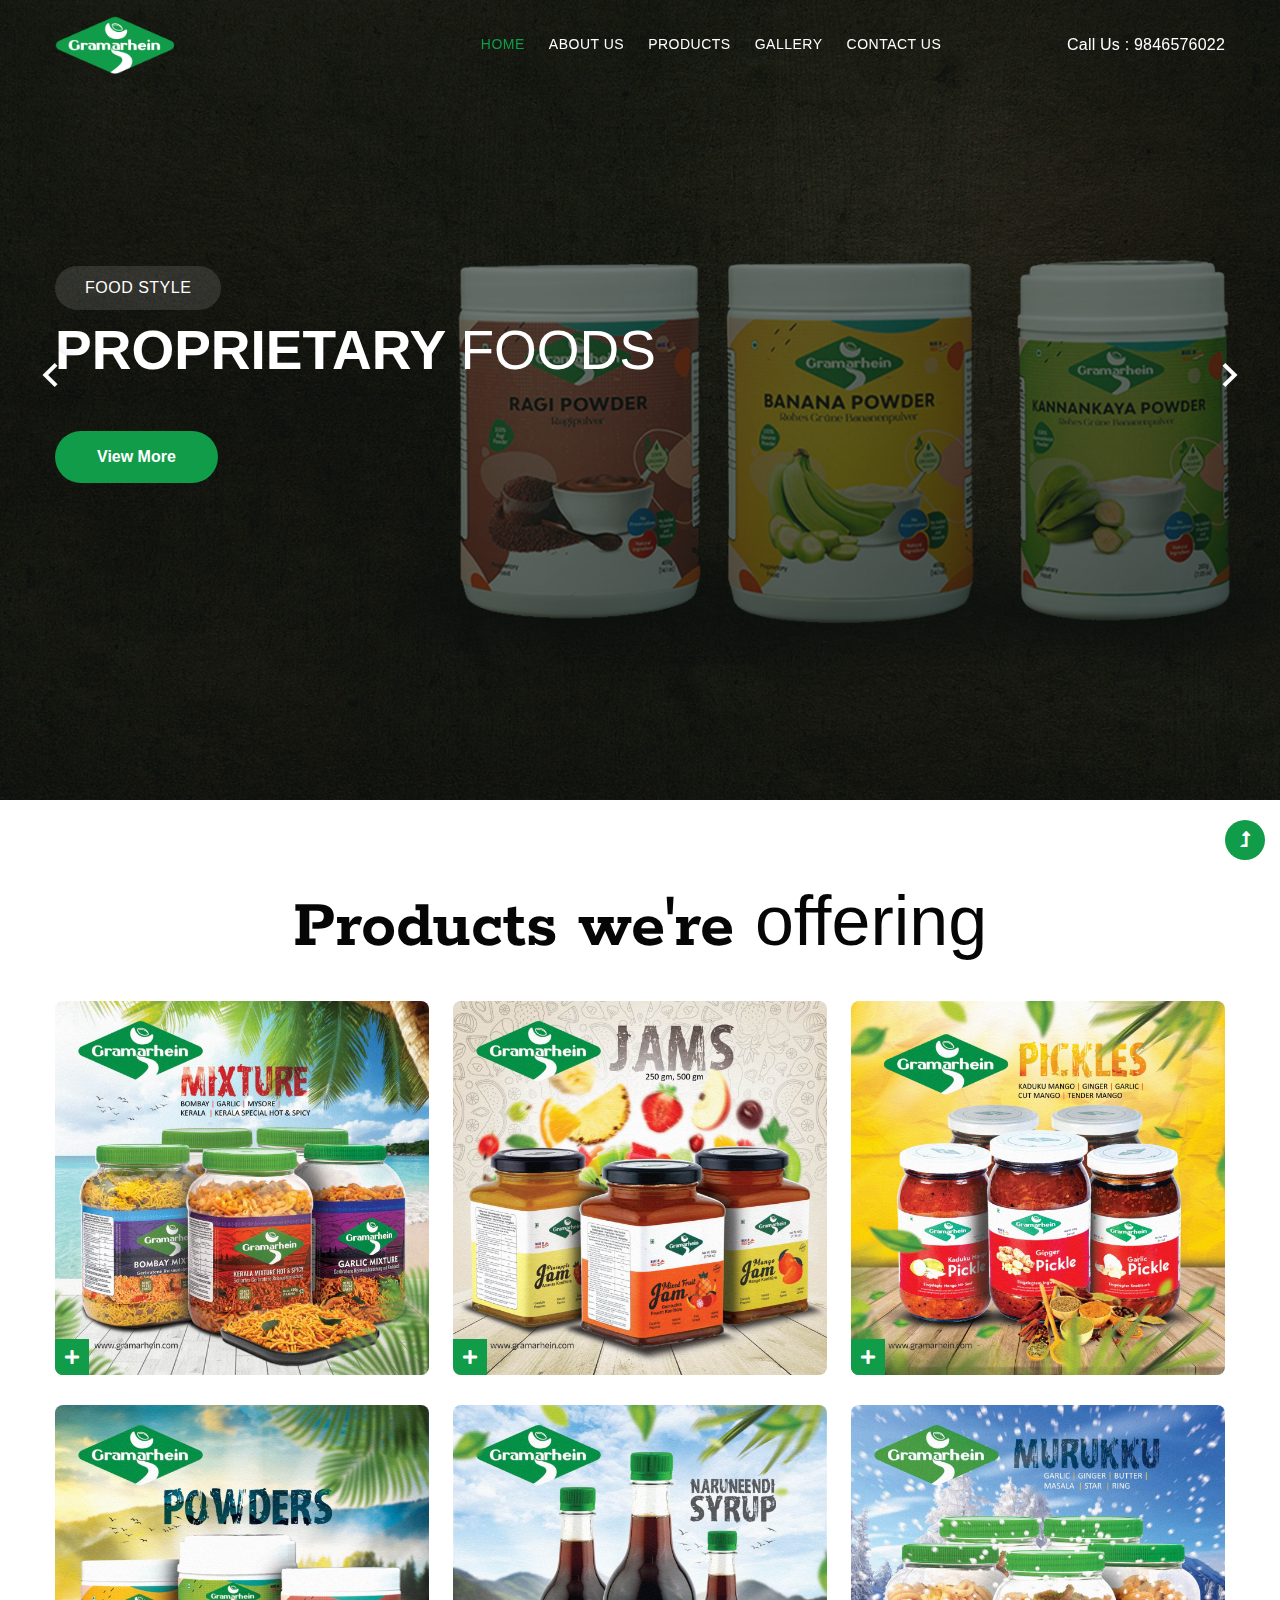
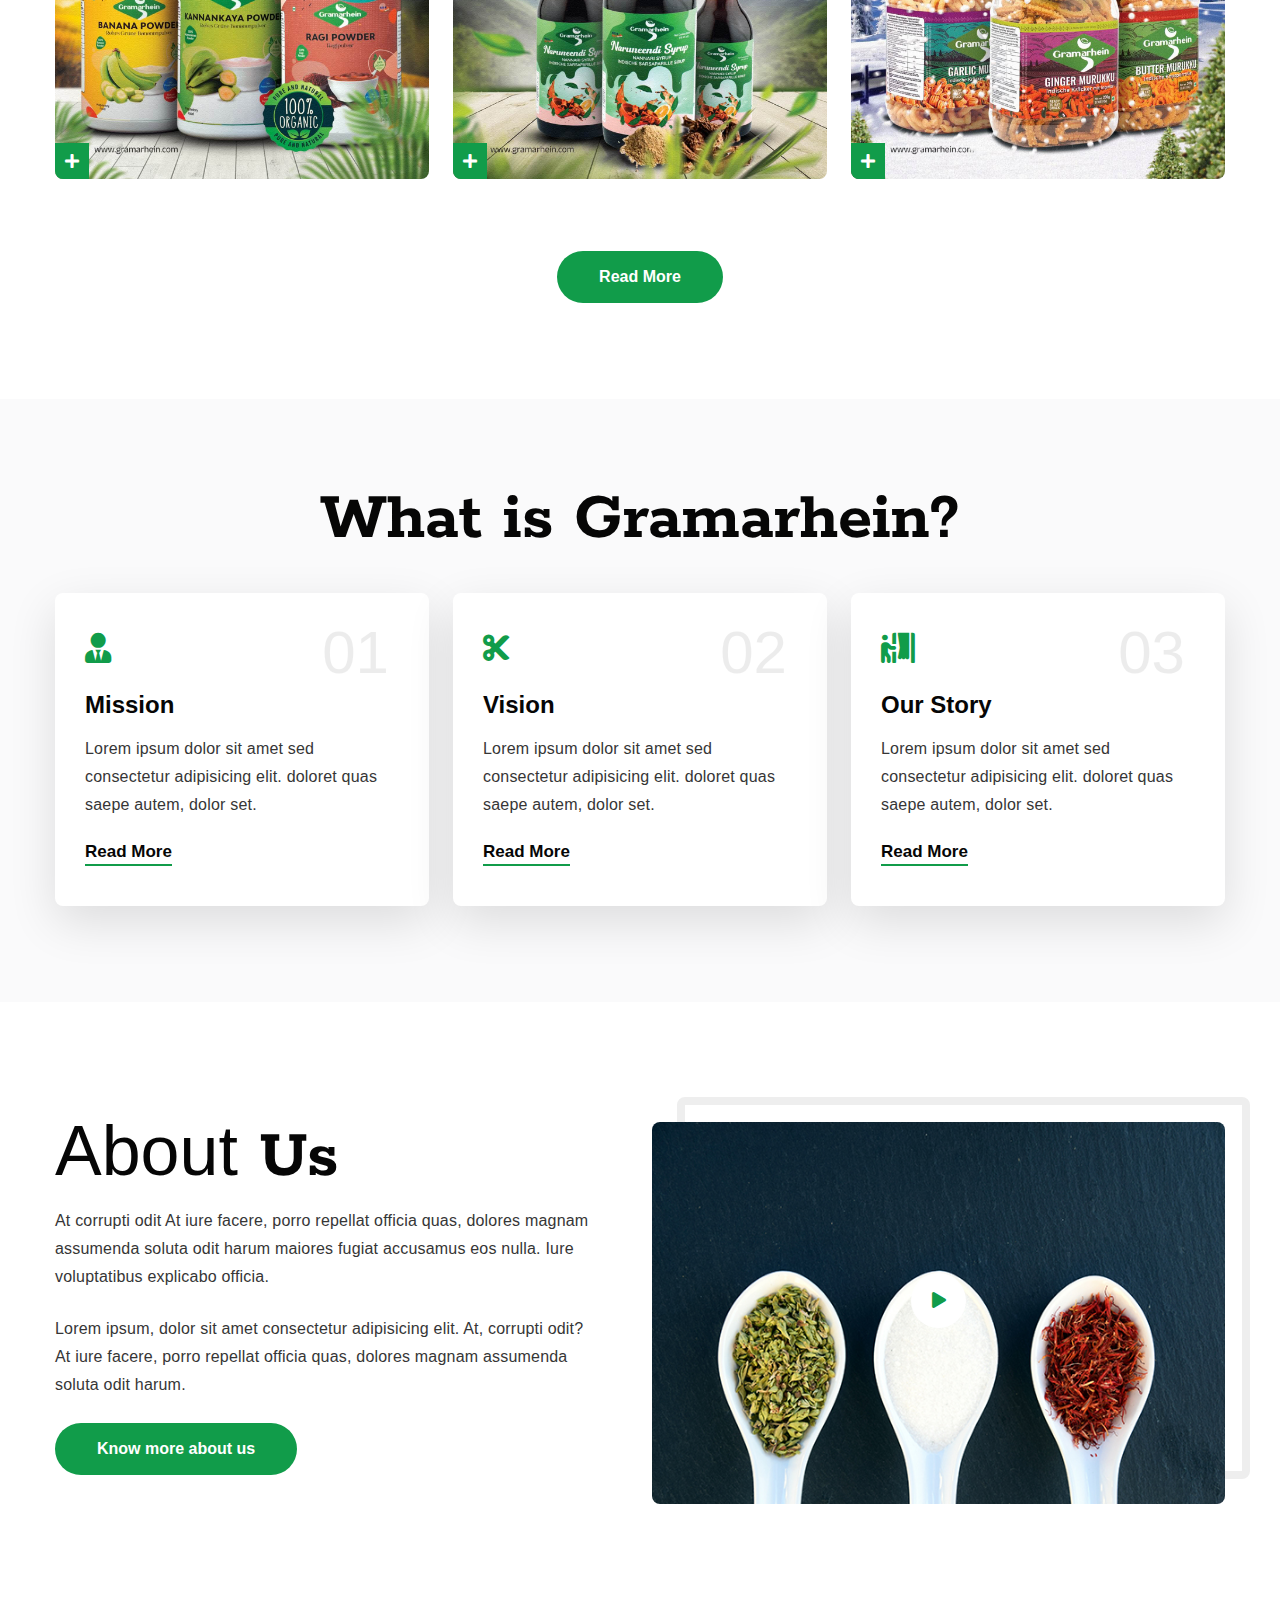
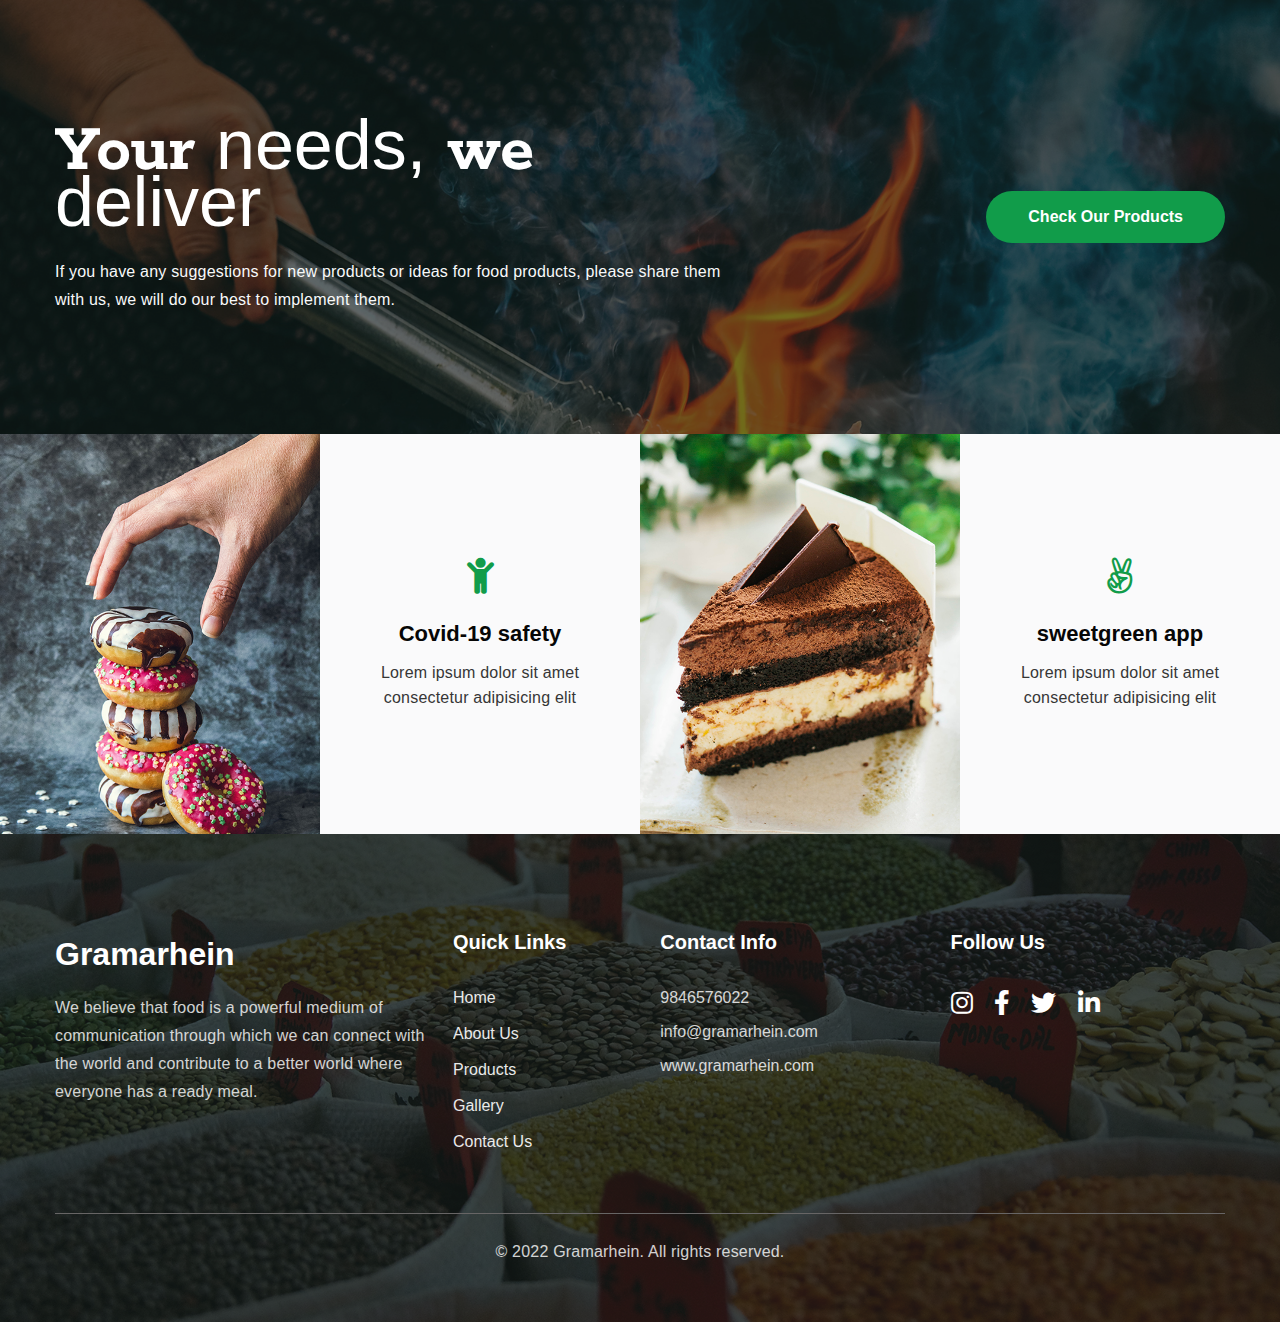
==== commit cdf6f196: "text updations" ====
--- a/index.html
+++ b/index.html
@@ -145,12 +145,12 @@
 
             <div class="row homepage-blocks">
                 <div class="col-lg-4 col-sm-6">
-                    <div class="grids5-info">
+                    <div class="grids5-info text-center">
                         <a href="#" class="blog-image d-block zoom"><img src="assets/images/mixture.jpeg" alt=""
                                 class="img-fluid radius-image" />
                             <div class="image-overlay">
                                 <h4>Mixture</h4>
-                                <p>Lorem ipsum dolor sit amet consectetur adipisicing elit. Esse, consectetur.</p>
+                                <!-- <p>Lorem ipsum dolor sit amet consectetur adipisicing elit. Esse, consectetur.</p> -->
                             </div>
                             <div class="iconic-plus">
                                 <i class="fas fa-plus"></i>
@@ -159,12 +159,12 @@
                     </div>
                 </div>
                 <div class="col-lg-4 col-sm-6 mt-sm-0 mt-4">
-                    <div class="grids5-info">
+                    <div class="grids5-info text-center">
                         <a href="#" class="blog-image d-block zoom"><img src="assets/images/jams.jpeg" alt=""
                                 class="img-fluid radius-image" />
                             <div class="image-overlay">
                                 <h4>Jams</h4>
-                                <p>Lorem ipsum dolor sit amet consectetur adipisicing elit. Esse, consectetur.</p>
+                                <!-- <p>Lorem ipsum dolor sit amet consectetur adipisicing elit. Esse, consectetur.</p> -->
                             </div>
                             <div class="iconic-plus">
                                 <i class="fas fa-plus"></i>
@@ -173,14 +173,15 @@
                     </div>
                 </div>
                 <div class="col-lg-4 col-sm-6 mt-lg-0 mt-4">
-                    <div class="grids5-info">
+                    <div class="grids5-info text-center">
                         <a href="#" class="blog-image d-block zoom"><img src="assets/images/pickles.jpeg" alt=""
                                 class="img-fluid radius-image" />
                             <div class="image-overlay">
                                 <h4>Pickles</h4>
-                                <p>Lorem ipsum dolor sit amet consectetur adipisicing elit. Esse, consectetur.</p>
-                            </div>
-                            <div class="iconic-plus">
+                                <!-- <p>Lorem ipsum dolor sit amet consectetur adipisicing elit. Esse, consectetur.</p> -->
+                            </div>
+                            <div class="iconic-plus"> 
+                                
                                 <i class="fas fa-plus"></i>
                             </div>
                         </a>
@@ -189,12 +190,12 @@
             </div>
             <div class="row">
                 <div class="col-lg-4 col-sm-6">
-                    <div class="grids5-info">
+                    <div class="grids5-info text-center">
                         <a href="#" class="blog-image d-block zoom"><img src="assets/images/powders.jpeg" alt=""
                                 class="img-fluid radius-image" />
                             <div class="image-overlay">
                                 <h4>Powders</h4>
-                                <p>Lorem ipsum dolor sit amet consectetur adipisicing elit. Esse, consectetur.</p>
+                                <!-- <p>Lorem ipsum dolor sit amet consectetur adipisicing elit. Esse, consectetur.</p> -->
                             </div>
                             <div class="iconic-plus">
                                 <i class="fas fa-plus"></i>
@@ -203,12 +204,12 @@
                     </div>
                 </div>
                 <div class="col-lg-4 col-sm-6 mt-sm-0 mt-4">
-                    <div class="grids5-info">
+                    <div class="grids5-info text-center">
                         <a href="#" class="blog-image d-block zoom"><img src="assets/images/naruneedhi.jpeg" alt=""
                                 class="img-fluid radius-image" />
                             <div class="image-overlay">
                                 <h4>Naruneedhi</h4>
-                                <p>Lorem ipsum dolor sit amet consectetur adipisicing elit. Esse, consectetur.</p>
+                                <!-- <p>Lorem ipsum dolor sit amet consectetur adipisicing elit. Esse, consectetur.</p> -->
                             </div>
                             <div class="iconic-plus">
                                 <i class="fas fa-plus"></i>
@@ -217,12 +218,12 @@
                     </div>
                 </div>
                 <div class="col-lg-4 col-sm-6 mt-lg-0 mt-4">
-                    <div class="grids5-info">
+                    <div class="grids5-info text-center">
                         <a href="#" class="blog-image d-block zoom"><img src="assets/images/murukku.jpeg" alt=""
                                 class="img-fluid radius-image" />
                             <div class="image-overlay">
                                 <h4>Murukku</h4>
-                                <p>Lorem ipsum dolor sit amet consectetur adipisicing elit. Esse, consectetur.</p>
+                                <!-- <p>Lorem ipsum dolor sit amet consectetur adipisicing elit. Esse, consectetur.</p> -->
                             </div>
                             <div class="iconic-plus">
                                 <i class="fas fa-plus"></i>
@@ -242,7 +243,7 @@
     <!-- home page service grids -->
     <section class="home-services py-5" id="services">
         <div class="container py-lg-5 py-md-4 py-2">
-            <h3 class="title-style text-center mb-lg-5 mb-4">What <span>we do</span> for our <span>Clients?</span></h3>
+            <h3 class="title-style text-center mb-lg-5 mb-4">What is Gramarhein?</span></h3>
             <div class="row justify-content-center">
                 <div class="col-lg-4 col-md-6">
                     <div class="box-wrap">
@@ -250,10 +251,10 @@
                             <i class="fas fa-user-tie"></i>
                         </div>
                         <h4 class="number">01</h4>
-                        <h4><a href="#url">Our Story</a></h4>
+                        <h4><a href="#url">Mission</a></h4>
                         <p>Lorem ipsum dolor sit amet sed consectetur adipisicing elit.
                             doloret quas saepe autem, dolor set.</p>
-                        <a href="about.html" class="read">Read more</a>
+                        <a href="about.html#ourmission" class="read">Read more</a>
                     </div>
                 </div>
                 <div class="col-lg-4 col-md-6 mt-md-0 mt-4">
@@ -262,10 +263,10 @@
                             <i class="fas fa-cut"></i>
                         </div>
                         <h4 class="number">02</h4>
-                        <h4><a href="#url">Our Mission</a></h4>
+                        <h4><a href="#url">Vision</a></h4>
                         <p>Lorem ipsum dolor sit amet sed consectetur adipisicing elit.
                             doloret quas saepe autem, dolor set.</p>
-                        <a href="about.html" class="read">Read more</a>
+                        <a href="about.html#ourvision" class="read">Read more</a>
                     </div>
                 </div>
                 <div class="col-lg-4 col-md-6 mt-lg-0 mt-4">
@@ -274,7 +275,7 @@
                             <i class="fas fa-person-booth"></i>
                         </div>
                         <h4 class="number">03</h4>
-                        <h4><a href="#url">Sustainability</a></h4>
+                        <h4><a href="#url">Our Story</a></h4>
                         <p>Lorem ipsum dolor sit amet sed consectetur adipisicing elit.
                             doloret quas saepe autem, dolor set.</p>
                         <a href="about.html" class="read">Read more</a>
@@ -328,10 +329,8 @@
             <div class="row align-items-center py-4">
                 <div class="col-lg-7">
                     <div class="bottom-info">
-                        <h3 class="title-style text-white">Your <span>Design</span>, We <span>deliver</span></h3>
-                        <p class="mt-4 text-light">Lorem ipsum dolor sit amet elit. Velit beatae
-                            rem ullam dolore nisi esse quasi. Integer sit amet. Lorem ipsum dolor sit
-                            amet elit.</p>
+                        <h3 class="title-style text-white">Your <span>needs,</span> we <span>deliver</span></h3>
+                        <p class="mt-4 text-light">If you have any suggestions for new products or ideas for food products, please share them with us, we will do our best to implement them.</p>
                     </div>
                 </div>
                 <div class="col-lg-5 text-lg-end">
@@ -345,7 +344,7 @@
     <!-- works block -->
     <section class="gh-how-grids-3" id="how">
         <div class="container-fluid">
-            <div class="row d-grid grid-col-2 grid-element-9 px-lg-0">
+            <!-- <div class="row d-grid grid-col-2 grid-element-9 px-lg-0">
                 <div class="left-texthny p-lg-5 py-4">
                     <div class="left-texthny-2 p-lg-5 p-4">
                         <h3 class="title-style">Careers</h3>
@@ -357,7 +356,7 @@
                 </div>
                 <div class="left-grid-ele-9 grid-bg1">
                 </div>
-            </div>
+            </div> -->
             <div class="row d-grid grid-col-3 grid-element-9 px-lg-0">
                 <div class="left-grid-ele-9 grid-bg2">
 
@@ -393,10 +392,8 @@
             <div class="row">
                 <div class="col-lg-4">
                     <a class="footer-logo d-flex align-items-center" href="index.html">
-                        Gramar<span>hein</span></a>
-                    <p class="mt-3">Nam libero tempore, cum soluta nobis est elige endi optio cumque nihil impedit quo
-                        minus id quod maxime placeat facere. Istee natuser iumedolo
-                        ladase.</p>
+                        Gramarhein</a>
+                    <p class="mt-3">We believe that food is a powerful medium of communication through which we can connect with the world and contribute to a better world where everyone has a ready meal.</p>
                     
                 </div>
                 <div class="col-lg-5 mt-lg-0 mt-5">
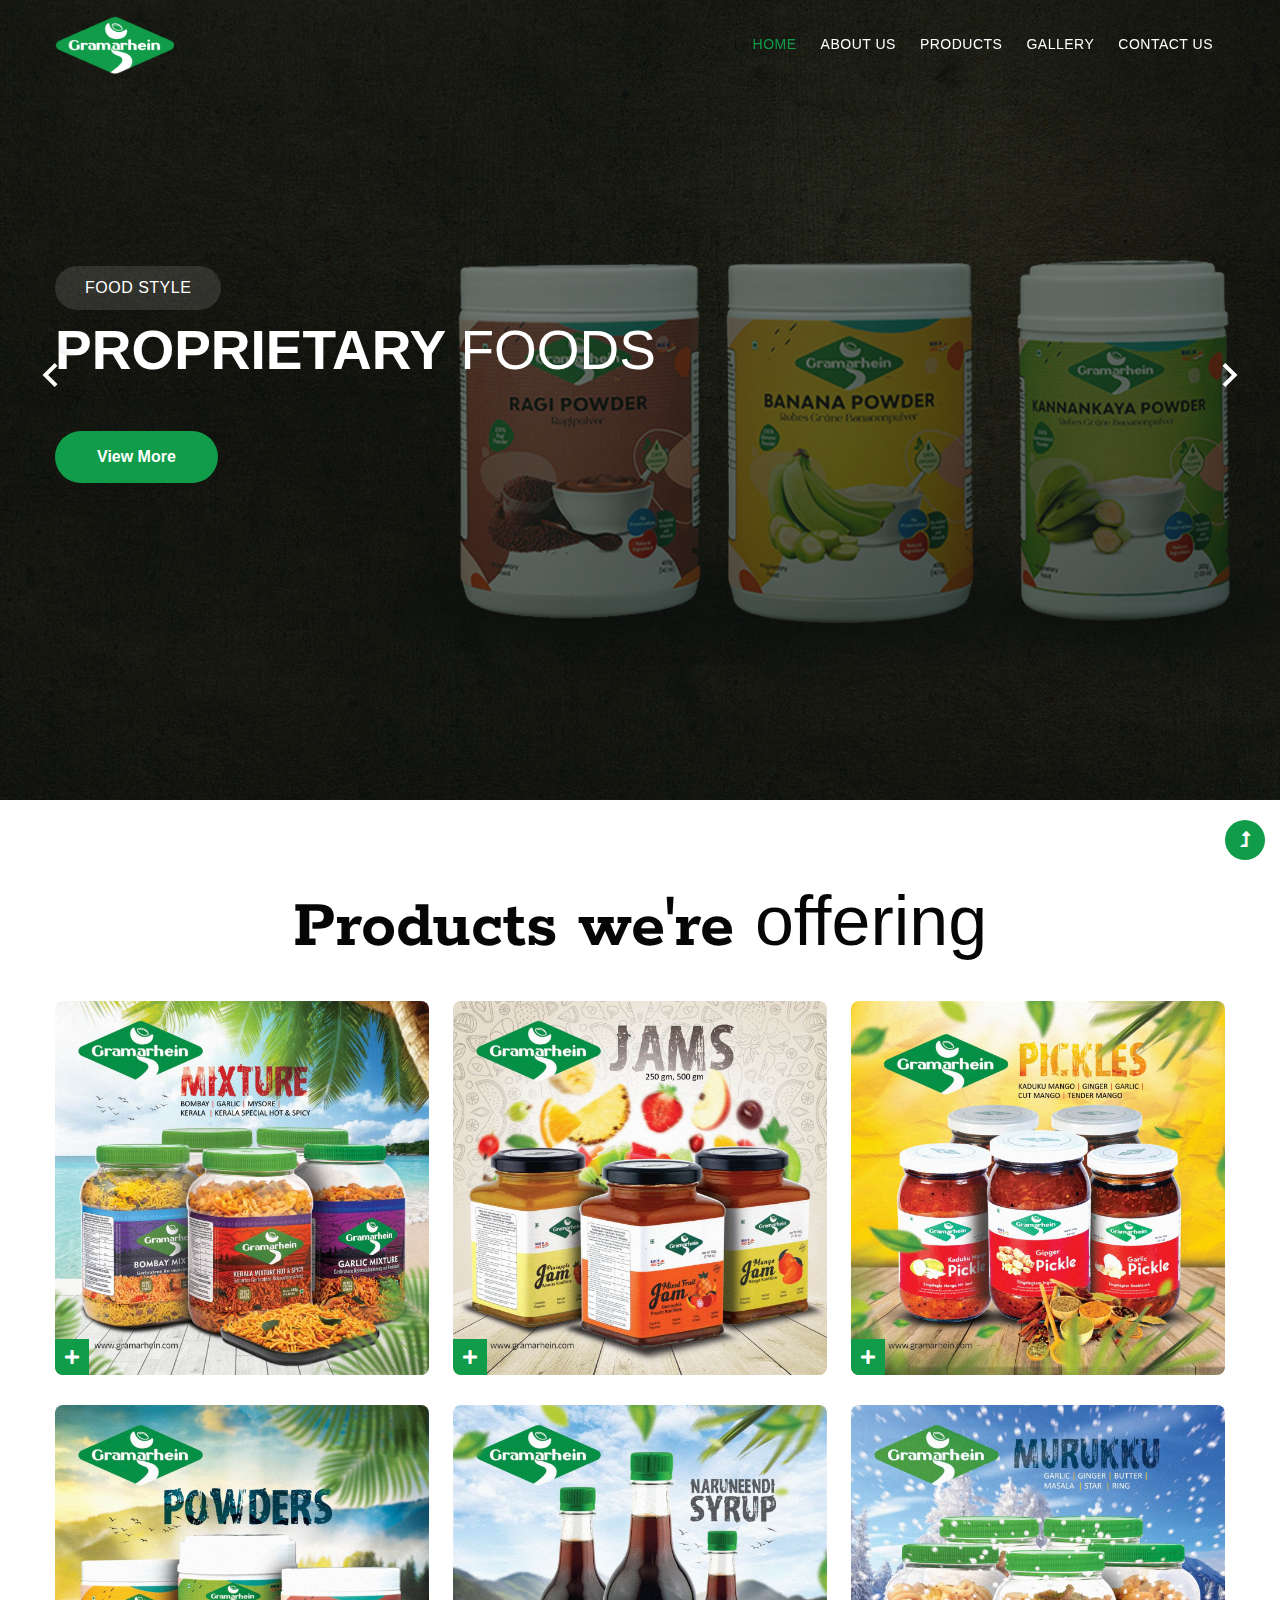
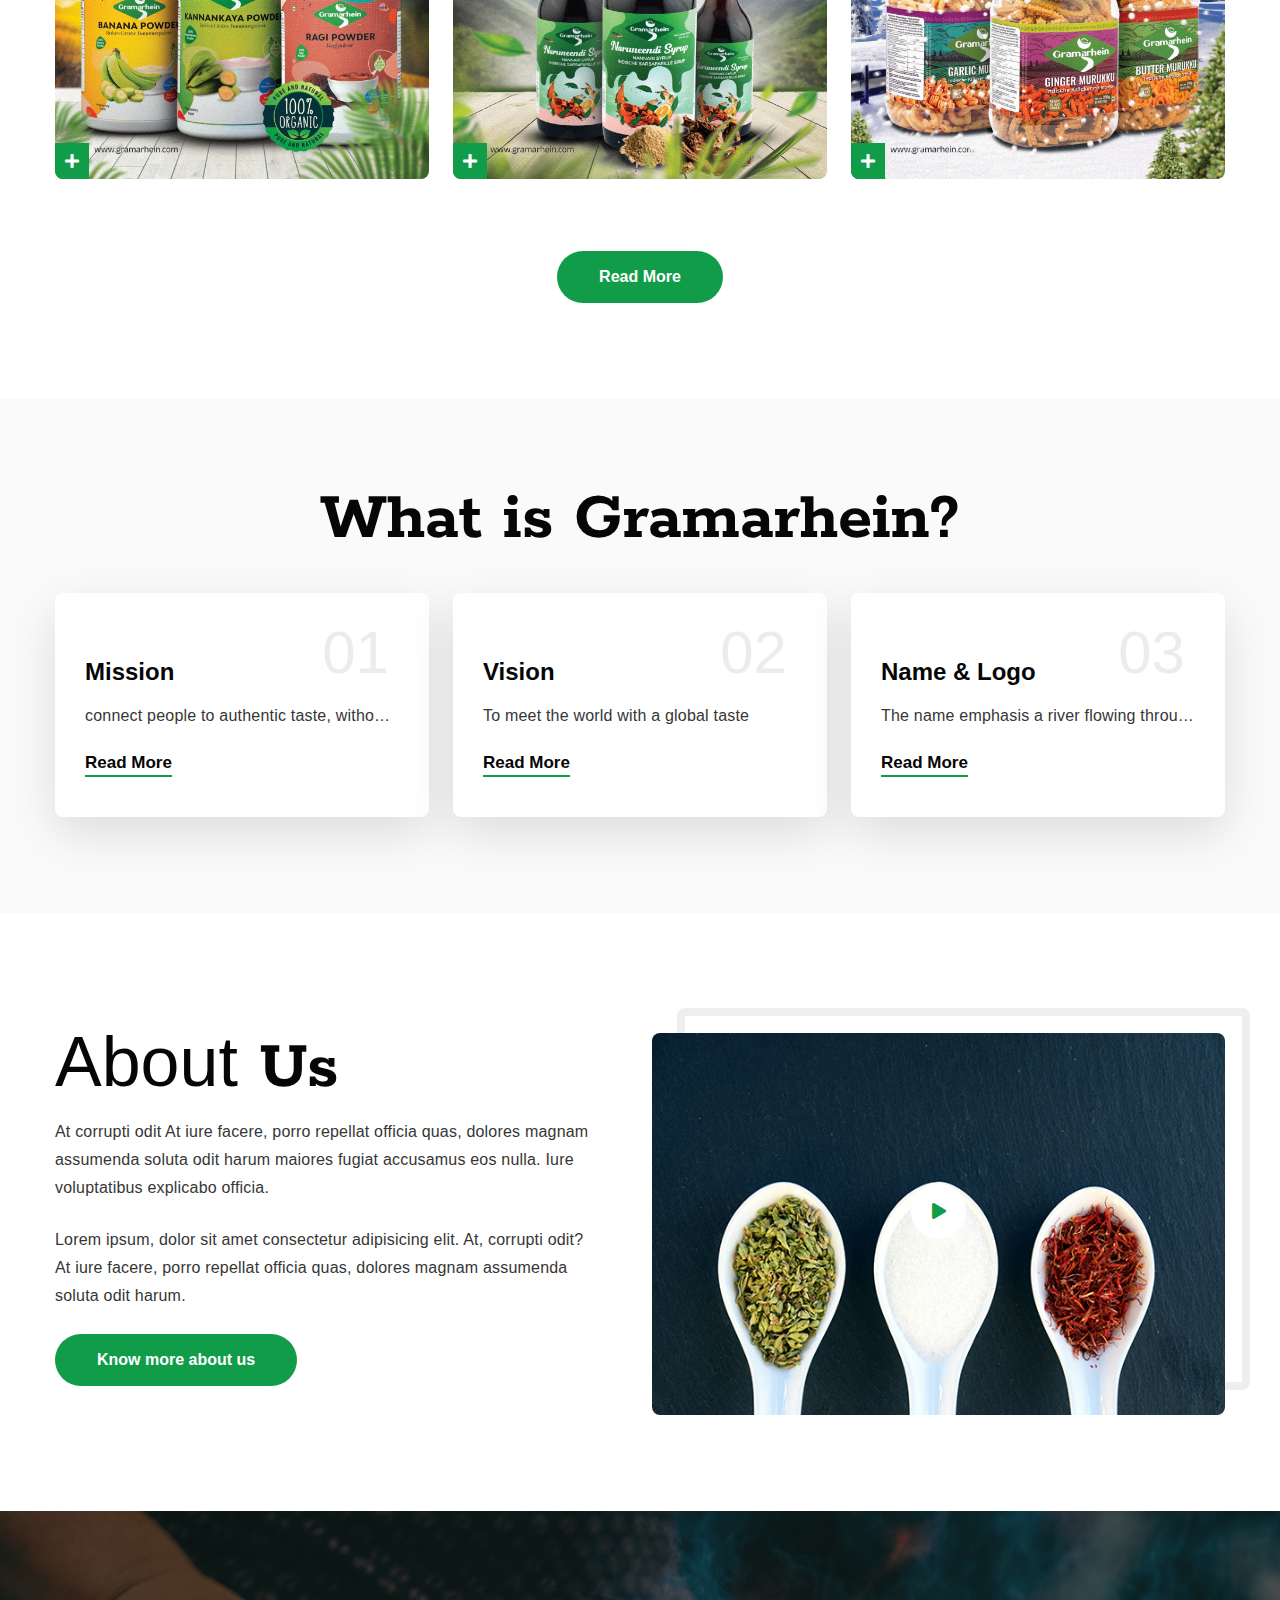
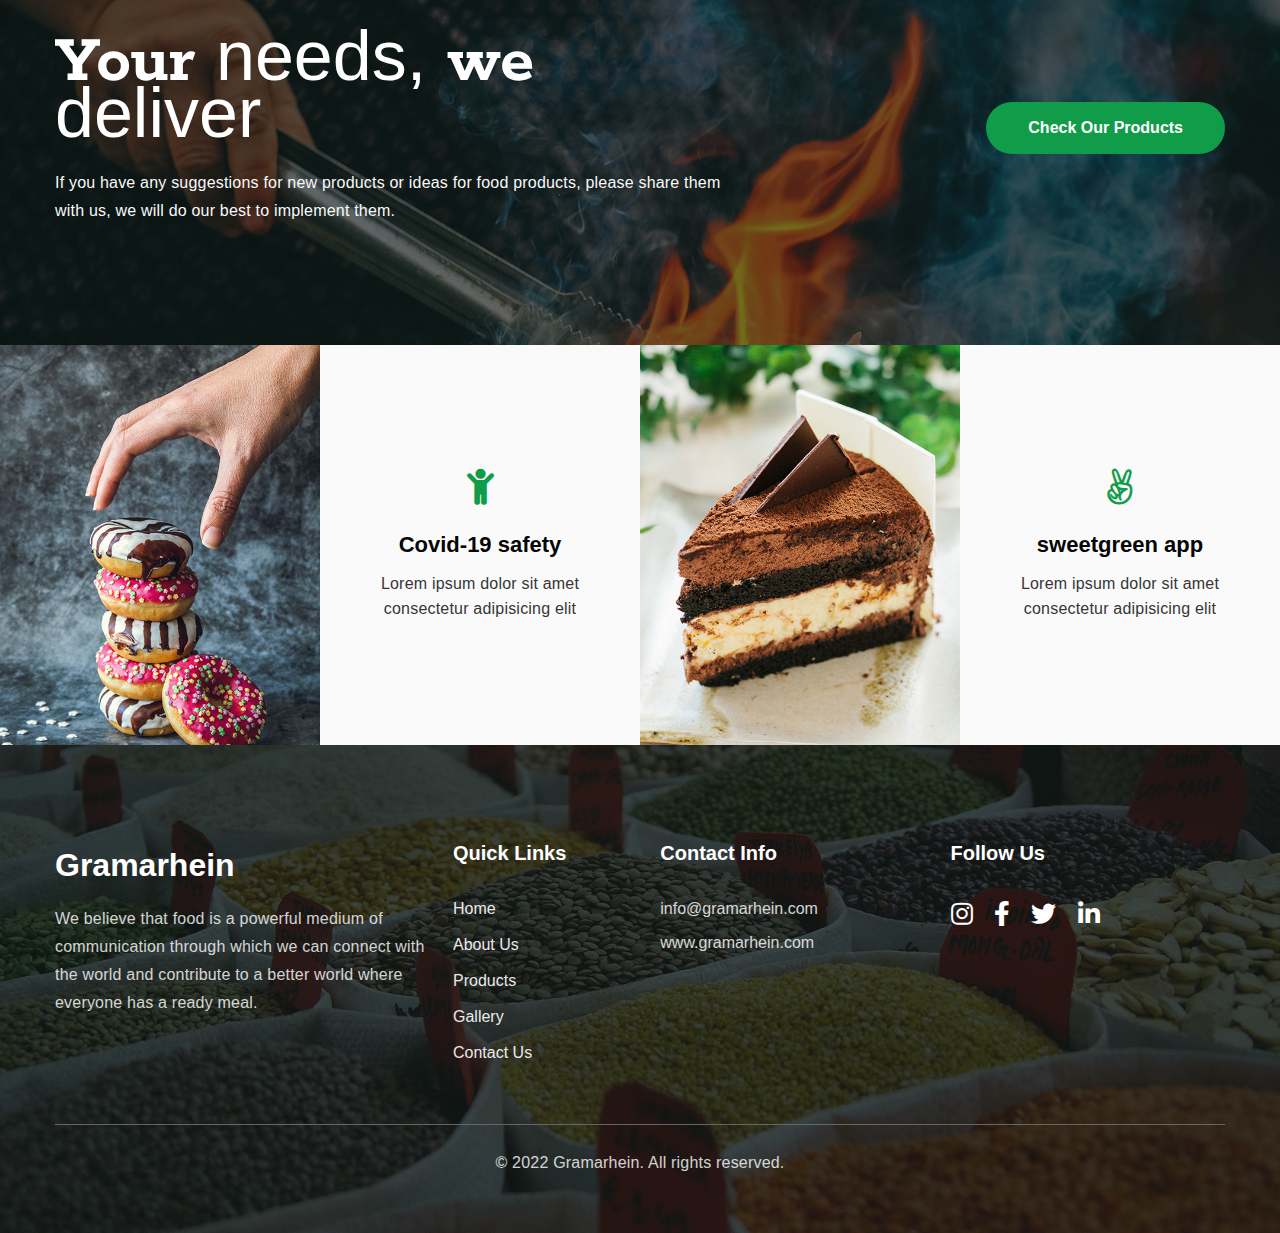
==== commit 6ec6e1af: "bug fixes & logo description images added" ====
--- a/index.html
+++ b/index.html
@@ -36,8 +36,8 @@
                     <span class="navbar-toggler-icon fa icon-expand fa-bars"></span>
                     <span class="navbar-toggler-icon fa icon-close fa-times"></span>
                 </button>
-                <div class="collapse navbar-collapse" id="navbarScroll">
-                    <ul class="navbar-nav mx-auto my-2 my-lg-0 navbar-nav-scroll">
+                <div class="collapse navbar-collapse justify-content-end" id="navbarScroll">
+                    <ul class="navbar-nav my-2 my-lg-0 navbar-nav-scroll">
                         <li class="nav-item">
                             <a class="nav-link active" aria-current="page" href="index.html">Home</a>
                         </li>
@@ -57,10 +57,10 @@
                     
                 </div>
                 <!-- toggle switch for light and dark theme -->
-                <div class="cont-ser-position">
+                <!-- <div class="cont-ser-position">
                    
                     <p class="callusheader">Call Us : <a href="tel:9846576022" class="">9846576022</a></p>
-                </div>
+                </div> -->
                 <!-- //toggle switch for light and dark theme -->
             </nav>
         </div>
@@ -247,38 +247,35 @@
             <div class="row justify-content-center">
                 <div class="col-lg-4 col-md-6">
                     <div class="box-wrap">
-                        <div class="icon">
+                        <!-- <div class="icon">
                             <i class="fas fa-user-tie"></i>
-                        </div>
+                        </div> -->
                         <h4 class="number">01</h4>
                         <h4><a href="#url">Mission</a></h4>
-                        <p>Lorem ipsum dolor sit amet sed consectetur adipisicing elit.
-                            doloret quas saepe autem, dolor set.</p>
+                        <p>connect people to authentic taste, without compromising quality.</p>
                         <a href="about.html#ourmission" class="read">Read more</a>
                     </div>
                 </div>
                 <div class="col-lg-4 col-md-6 mt-md-0 mt-4">
                     <div class="box-wrap">
-                        <div class="icon">
+                        <!-- <div class="icon">
                             <i class="fas fa-cut"></i>
-                        </div>
+                        </div> -->
                         <h4 class="number">02</h4>
                         <h4><a href="#url">Vision</a></h4>
-                        <p>Lorem ipsum dolor sit amet sed consectetur adipisicing elit.
-                            doloret quas saepe autem, dolor set.</p>
+                        <p>To meet the world with a global taste</p>
                         <a href="about.html#ourvision" class="read">Read more</a>
                     </div>
                 </div>
                 <div class="col-lg-4 col-md-6 mt-lg-0 mt-4">
                     <div class="box-wrap">
-                        <div class="icon">
+                        <!-- <div class="icon">
                             <i class="fas fa-person-booth"></i>
-                        </div>
+                        </div> -->
                         <h4 class="number">03</h4>
-                        <h4><a href="#url">Our Story</a></h4>
-                        <p>Lorem ipsum dolor sit amet sed consectetur adipisicing elit.
-                            doloret quas saepe autem, dolor set.</p>
-                        <a href="about.html" class="read">Read more</a>
+                        <h4><a href="#url">Name & Logo</a></h4>
+                        <p>The name emphasis a river flowing through a village.</p>
+                        <a href="about.html#logoandname" class="read">Read more</a>
                     </div>
                 </div>
             </div>
@@ -411,7 +408,7 @@
                         <div class="col-xl-5 col-6 column px-xxl-0">
                             <h3 class="">Contact Info</h3>
                             <ul class="footer-contact-list">
-                                <li class="mt-2"><a href="tel:9846576022">9846576022</a></li>
+                                <!-- <li class="mt-2"><a href="tel:9846576022">9846576022</a></li> -->
                                 <li class="mt-2"><a href="mailto:info@gramarhein.com">info@gramarhein.com</a></li>
                                 <li class="mt-2"><a href="http://gramarhein.com">www.gramarhein.com</a></li>
                             </ul>
--- a/assets/css/style-starter.css
+++ b/assets/css/style-starter.css
@@ -4559,6 +4559,7 @@
   flex-basis: 100%;
   flex-grow: 1;
   align-items: center;
+  justify-content: flex-end!important;
 }
 
 .navbar-toggler {
@@ -23043,6 +23044,9 @@
 .box-wrap p {
   margin: 0;
   color: var(--para-color);
+  overflow: hidden;
+  text-overflow: ellipsis;
+  white-space: nowrap;
 }
 
 .search-box .icon {
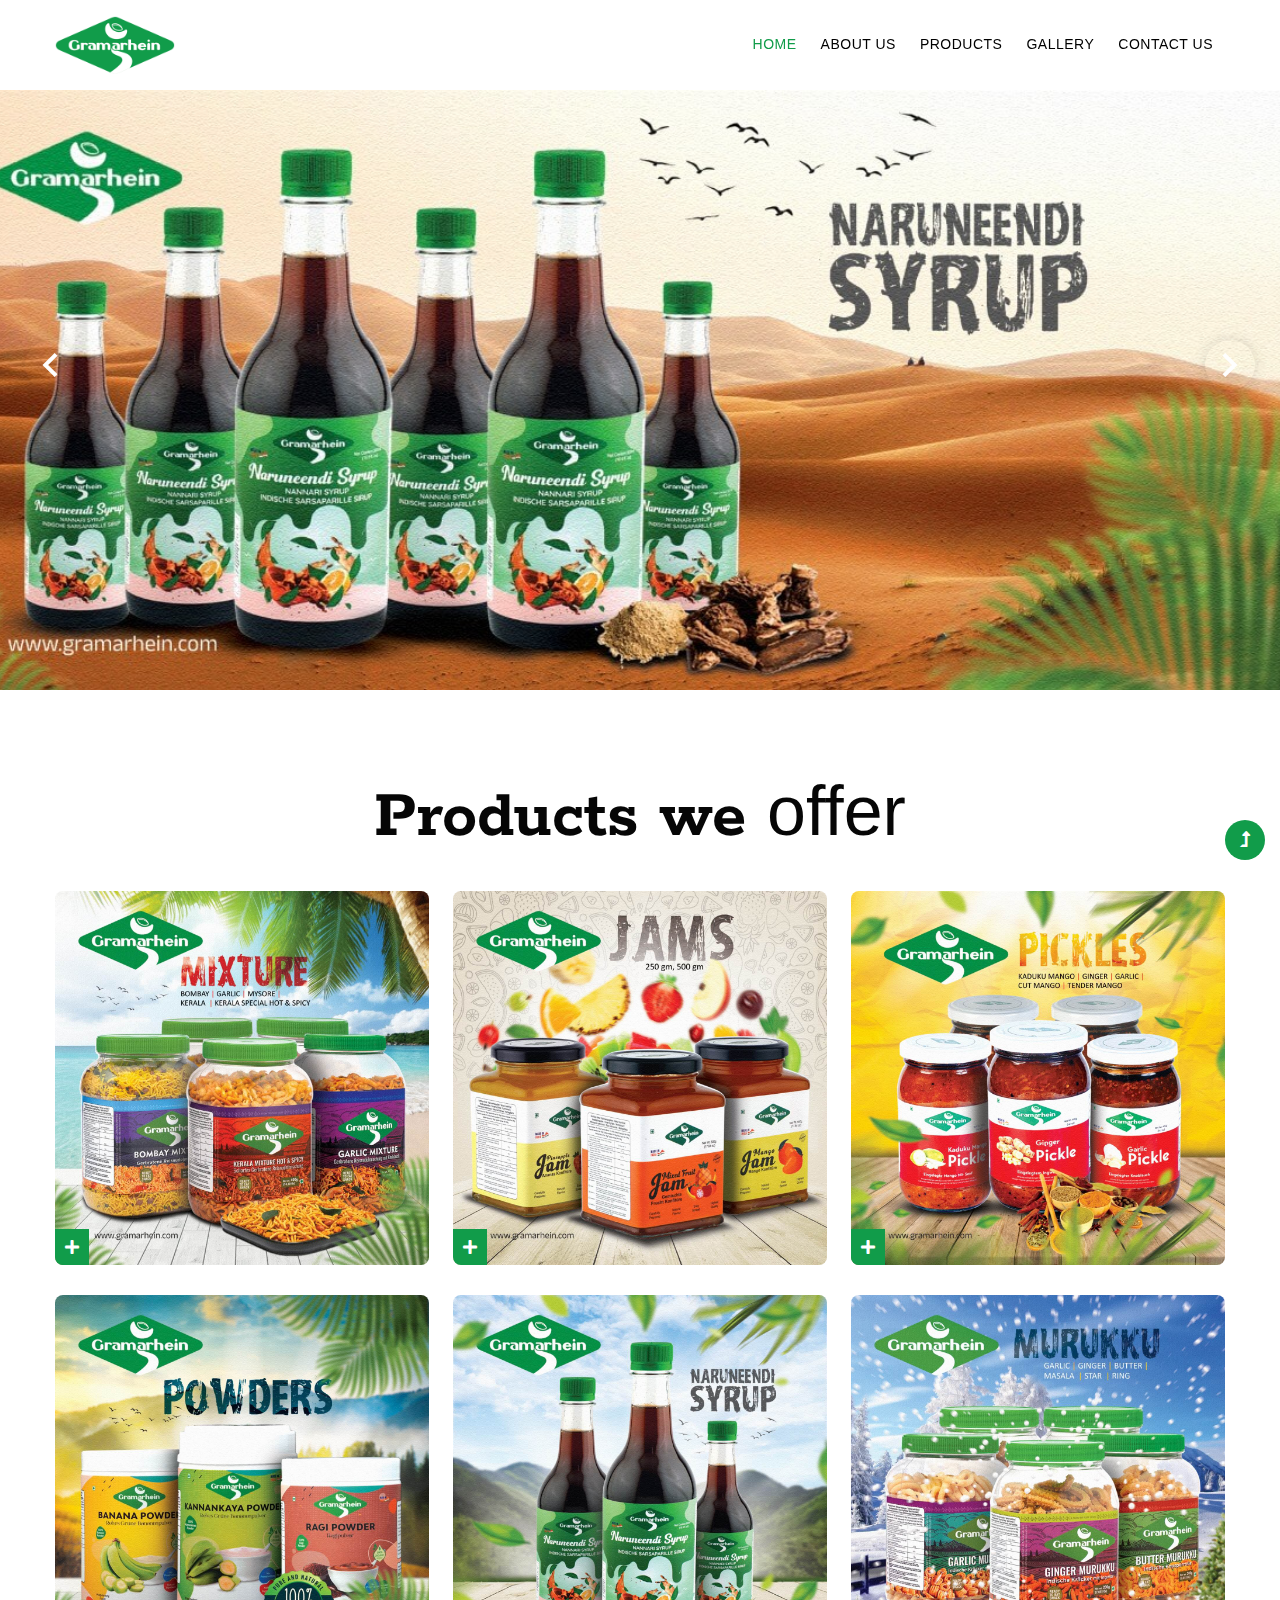
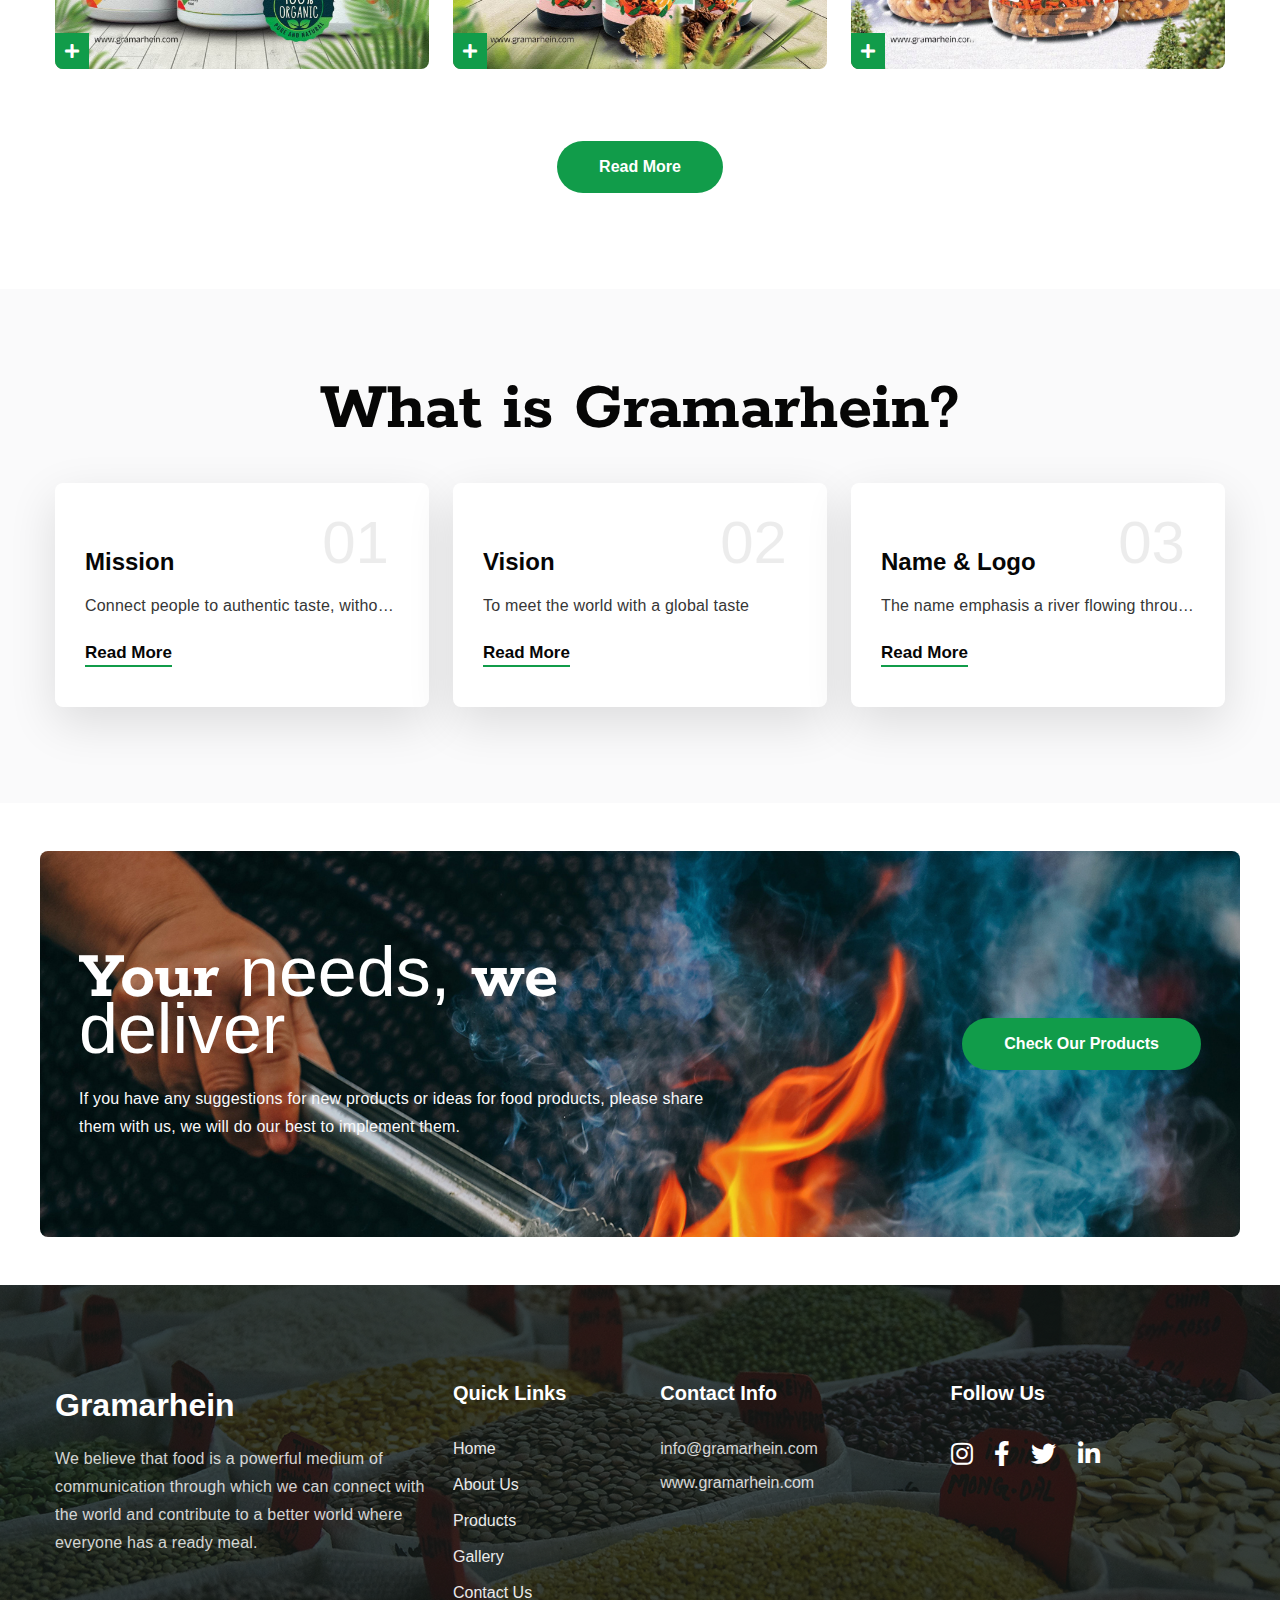
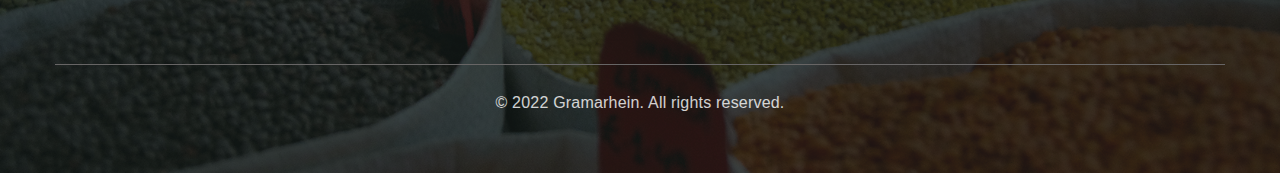
==== commit 27131e64: "design changes, new slider image added, founder notes added" ====
--- a/index.html
+++ b/index.html
@@ -73,7 +73,7 @@
             <!-- hero slide start -->
             <div class="banner-slide bg1">
                 <div class="container">
-                    <div class="hero-content">
+                    <!-- <div class="hero-content">
                         <p data-animation="fadeInDown" class="mb-2">Food Style </p>
                         <h1 data-animation="flipInX" data-delay="0.8s" data-color="#fff">
                             
@@ -81,15 +81,15 @@
                         <div class="cta-btn" data-animation="fadeInUp" data-delay="1s">
                             <a href="products.html" class="btn btn-style btn-primary">View More</a>
                         </div>
-                    </div>
-                </div>
-                <div class="hero-overlay"></div>
+                    </div> -->
+                </div>
+                <!--  <div class="hero-overlay"></div> -->
             </div>
             <!-- hero slide end -->
             <!-- hero slide start -->
             <div class="banner-slide bg2">
                 <div class="container">
-                    <div class="hero-content">
+                    <!-- <div class="hero-content">
                         <p data-animation="fadeInDown" class="mb-2">New Recipes</p>
                         <h1 data-animation="fadeInDown" data-delay="0.8s" data-color="#fff">
                             Design <span>Your</span> Food Style </h1>
@@ -97,15 +97,15 @@
                         <div class="cta-btn" data-animation="fadeInDown" data-delay="1s">
                             <a href="products.html" class="btn btn-style btn-primary">View More</a>
                         </div>
-                    </div>
-                </div>
-                <div class="hero-overlay"></div>
+                    </div> -->
+                </div>
+                <!-- <div class="hero-overlay"></div> -->
             </div>
             <!-- hero slide end -->
             <!-- hero slide start -->
             <div class="banner-slide bg3">
                 <div class="container">
-                    <div class="hero-content">
+                    <!-- <div class="hero-content">
                         <p data-animation="fadeInUp" class="mb-2">New tastes</p>
                         <h1 data-animation="fadeInUp" data-color="#fff" data-delay="0.8s">
                             Design <span>Your</span> Food Style </h1>
@@ -113,25 +113,25 @@
                         <div class="cta-btn" data-animation="fadeInDown" data-delay="1s">
                             <a href="products.html" class="btn btn-style btn-primary">View More</a>
                         </div>
-                    </div>
-                </div>
-                <div class="hero-overlay"></div>
+                    </div> -->
+                </div>
+                <!-- <div class="hero-overlay"></div> -->
             </div>
             <!-- hero slide end -->
             <!-- hero slide start -->
             <div class="banner-slide bg4">
                 <div class="container">
-                    <div class="hero-content">
+                    <!-- <div class="hero-content">
                         <p data-animation="fadeInDown" class="mb-2">Tasty Look</p>
                         <h1 data-animation="flipInX" data-color="#fff" data-delay="0.8s">
                             Design <span>Your</span> Food Style </h1>
                         </h1>
                         <div class="cta-btn" data-animation="fadeInUp" data-delay="1s">
-                            <a href="#" class="btn btn-style btn-primary">View More</a>
-                        </div>
-                    </div>
-                </div>
-                <div class="hero-overlay"></div>
+                            <a href="products.html" class="btn btn-style btn-primary">View More</a>
+                        </div>
+                    </div> -->
+                </div>
+                <!-- <div class="hero-overlay"></div> -->
             </div>
             <!-- hero slide end -->
         </div>
@@ -141,12 +141,12 @@
     <!-- home services block -->
     <div class="gh-servicesblock2 py-5" id="services">
         <div class="container py-lg-5 py-md-4 py-2">
-            <h3 class="title-style text-center mb-lg-5 mb-4">Products we're <span>offering</span></h3>
+            <h3 class="title-style text-center mb-lg-5 mb-4">Products we <span>offer</span></h3>
 
             <div class="row homepage-blocks">
                 <div class="col-lg-4 col-sm-6">
                     <div class="grids5-info text-center">
-                        <a href="#" class="blog-image d-block zoom"><img src="assets/images/mixture.jpeg" alt=""
+                        <a href="products.html" class="blog-image d-block zoom nav-item-1"><img src="assets/images/mixture.jpeg" alt=""
                                 class="img-fluid radius-image" />
                             <div class="image-overlay">
                                 <h4>Mixture</h4>
@@ -160,7 +160,7 @@
                 </div>
                 <div class="col-lg-4 col-sm-6 mt-sm-0 mt-4">
                     <div class="grids5-info text-center">
-                        <a href="#" class="blog-image d-block zoom"><img src="assets/images/jams.jpeg" alt=""
+                        <a href="products.html" class="blog-image d-block zoom nav-item-2"><img src="assets/images/jams.jpeg" alt=""
                                 class="img-fluid radius-image" />
                             <div class="image-overlay">
                                 <h4>Jams</h4>
@@ -174,7 +174,7 @@
                 </div>
                 <div class="col-lg-4 col-sm-6 mt-lg-0 mt-4">
                     <div class="grids5-info text-center">
-                        <a href="#" class="blog-image d-block zoom"><img src="assets/images/pickles.jpeg" alt=""
+                        <a href="products.html" class="blog-image d-block zoom nav-item-3"><img src="assets/images/pickles.jpeg" alt=""
                                 class="img-fluid radius-image" />
                             <div class="image-overlay">
                                 <h4>Pickles</h4>
@@ -191,7 +191,7 @@
             <div class="row">
                 <div class="col-lg-4 col-sm-6">
                     <div class="grids5-info text-center">
-                        <a href="#" class="blog-image d-block zoom"><img src="assets/images/powders.jpeg" alt=""
+                        <a href="products.html" class="blog-image d-block zoom nav-item-4"><img src="assets/images/powders.jpeg" alt=""
                                 class="img-fluid radius-image" />
                             <div class="image-overlay">
                                 <h4>Powders</h4>
@@ -205,7 +205,7 @@
                 </div>
                 <div class="col-lg-4 col-sm-6 mt-sm-0 mt-4">
                     <div class="grids5-info text-center">
-                        <a href="#" class="blog-image d-block zoom"><img src="assets/images/naruneedhi.jpeg" alt=""
+                        <a href="products.html" class="blog-image d-block zoom nav-item-5"><img src="assets/images/naruneedhi.jpeg" alt=""
                                 class="img-fluid radius-image" />
                             <div class="image-overlay">
                                 <h4>Naruneedhi</h4>
@@ -219,7 +219,7 @@
                 </div>
                 <div class="col-lg-4 col-sm-6 mt-lg-0 mt-4">
                     <div class="grids5-info text-center">
-                        <a href="#" class="blog-image d-block zoom"><img src="assets/images/murukku.jpeg" alt=""
+                        <a href="products.html" class="blog-image d-block zoom nav-item-6"><img src="assets/images/murukku.jpeg" alt=""
                                 class="img-fluid radius-image" />
                             <div class="image-overlay">
                                 <h4>Murukku</h4>
@@ -252,7 +252,7 @@
                         </div> -->
                         <h4 class="number">01</h4>
                         <h4><a href="#url">Mission</a></h4>
-                        <p>connect people to authentic taste, without compromising quality.</p>
+                        <p>Connect people to authentic taste, without compromising quality.</p>
                         <a href="about.html#ourmission" class="read">Read more</a>
                     </div>
                 </div>
@@ -284,7 +284,7 @@
     <!-- //home page service grids -->
 
     <!-- about block -->
-    <section class="gh-about py-5" id="about">
+    <!-- <section class="gh-about py-5" id="about">
         <div class="container py-lg-5 py-md-4 py-2">
             <div class="row align-items-center">
                 <div class="col-lg-6 section-width pe-xl-5">
@@ -307,22 +307,22 @@
                             <span class="video-play-icon">
                                 <span class="fa fa-play"></span>
                             </span>
-                        </a>
+                        </a> -->
 
                         <!-- dialog itself, mfp-hide class is required to make dialog hidden -->
-                        <div id="small-dialog" class="zoom-anim-dialog mfp-hide">
+                        <!-- <div id="small-dialog" class="zoom-anim-dialog mfp-hide">
                             <iframe width="100%" height="400px" src="https://www.youtube.com/embed/hIQYkFeifyw" title="YouTube video player" frameborder="0" allow="accelerometer; autoplay; clipboard-write; encrypted-media; gyroscope; picture-in-picture" allowfullscreen></iframe>
                         </div>
                     </div>
                 </div>
             </div>
         </div>
-    </section>
+    </section> -->
     <!-- //about block -->
 
     <!-- content block -->
-    <section class="gh-content1 py-5">
-        <div class="container py-md-5 py-sm-4 py-2">
+    <section class="container my-5 gh-content1 py-5">
+        <div class="p-md-4 p-sm-4 p-2">
             <div class="row align-items-center py-4">
                 <div class="col-lg-7">
                     <div class="bottom-info">
@@ -354,7 +354,7 @@
                 <div class="left-grid-ele-9 grid-bg1">
                 </div>
             </div> -->
-            <div class="row d-grid grid-col-3 grid-element-9 px-lg-0">
+            <!-- <div class="row d-grid grid-col-3 grid-element-9 px-lg-0">
                 <div class="left-grid-ele-9 grid-bg2">
 
                 </div>
@@ -376,7 +376,7 @@
                         <p class="sub-para">Lorem ipsum dolor sit amet consectetur adipisicing elit</p>
                     </div>
                 </div>
-            </div>
+            </div> -->
         </div>
     </section>
     <!-- //works block -->
@@ -518,6 +518,14 @@
     <!-- theme switch js (light and dark)-->
     <script src="assets/js/theme-change.js"></script>
     <!-- //theme switch js (light and dark)-->
+
+    
+    <script>
+    $('.nav-item-2').on('click', function() {
+        $('.cat-item-1').removeClass('active');
+        $('.cat-item-2').addClass('active');
+    });
+    </script>
 
     <!-- MENU-JS -->
     <script>
--- a/assets/css/style-starter.css
+++ b/assets/css/style-starter.css
@@ -18840,7 +18840,8 @@
 .navbar-expand-lg .navbar-nav .nav-link {
   padding: 0;
   font-size: 14px;
-  color: #fff;
+  /* color: #fff; */
+  color: #000;
   font-weight: 500;
   text-transform: uppercase;
   letter-spacing: .5px;
@@ -19267,6 +19268,7 @@
   height: auto;
   position: relative;
   overflow: hidden;
+  margin-top: 90px;
 }
 
 .banner-slider {
@@ -19291,28 +19293,28 @@
 }
 
 .bg1 {
-  background: url(../images/b4.jpg) no-repeat top;
+  background: url(../images/slider-1.jpg) no-repeat top;
   background-size: cover;
 }
 
 .bg2 {
-  background: url(../images/b2.jpg) no-repeat top;
+  background: url(../images/slider-2.jpg) no-repeat top;
   background-size: cover;
 }
 
 .bg3 {
-  background: url(../images/b3.jpg) no-repeat top;
+  background: url(../images/slider-3.jpg) no-repeat top;
   background-size: cover;
 }
 
 .bg4 {
-  background: url(../images/b1.jpg) no-repeat top;
+  background: url(../images/slider-4.jpg) no-repeat top;
   background-size: cover;
 }
 
 .slick-initialized .banner-slide {
   position: relative;
-  min-height: 800px;
+  min-height: 600px;
   padding-bottom: 100px;
   display: flex !important;
   align-items: center;
@@ -19447,6 +19449,17 @@
     line-height: 60px;
   }
 }
+@media (min-width: 1600px) {
+  .slick-initialized .banner-slide {
+    min-height: 700px;
+  }
+}
+@media (min-width: 1900px) {
+  .slick-initialized .banner-slide {
+    min-height: 800px;
+  }
+}
+
 
 @media (max-width: 768px) {
   .hero-content h1 {
@@ -19455,7 +19468,7 @@
   }
 
   .slick-initialized .banner-slide {
-    min-height: 650px;
+    min-height: 600px;
     padding-bottom: 40px;
   }
 }
@@ -19523,7 +19536,8 @@
   }
 
   .slick-initialized .banner-slide {
-    min-height: 550px;
+    /* min-height: 550px; */
+    min-height: 170px;
   }
 
   .banner-slider .slick-arrow:before {
@@ -22874,6 +22888,7 @@
   -ms-background-size: cover;
   position: relative;
   z-index: 1;
+  border-radius: var(--border-radius);
 }
 
 .gh-content1::before {
@@ -22883,7 +22898,7 @@
   left: 0;
   width: 100%;
   height: 100%;
-  background: var(--layer);
+  /* background: var(--layer); */
   z-index: -1;
 }
 
--- a/assets/css/style.css
+++ b/assets/css/style.css
@@ -130,9 +130,24 @@
   font-size: 30px;
   line-height: 40px;
 }
+.ceo-para {
+  font-size: 24px;
+  line-height: 35px;
+}
 .vision {
   font-size: 30px;
   line-height: 40px;
+}
+.logo-description{margin: 40px 0px; display: block;}
+.ceo-name{
+  font-weight: 700;
+  font-size: 22px;
+  margin-top: 20px;
+  margin-bottom: 10px;
+}
+.ceo-text{
+  font-weight: 100;
+  font-size: 18px;
 }
 
 /* Products */
@@ -152,6 +167,7 @@
 .product1 img {
   border-radius: 10px;
 }
+
 
 
 @media only screen and (max-width: 991px) {
@@ -175,4 +191,9 @@
   .productlist-row {
     justify-content: flex-start;
   }
+  .logo-description{margin: 30px 0px;}
+  .ceo-img-section{
+    margin-bottom: 20px;
+
+  }
 }
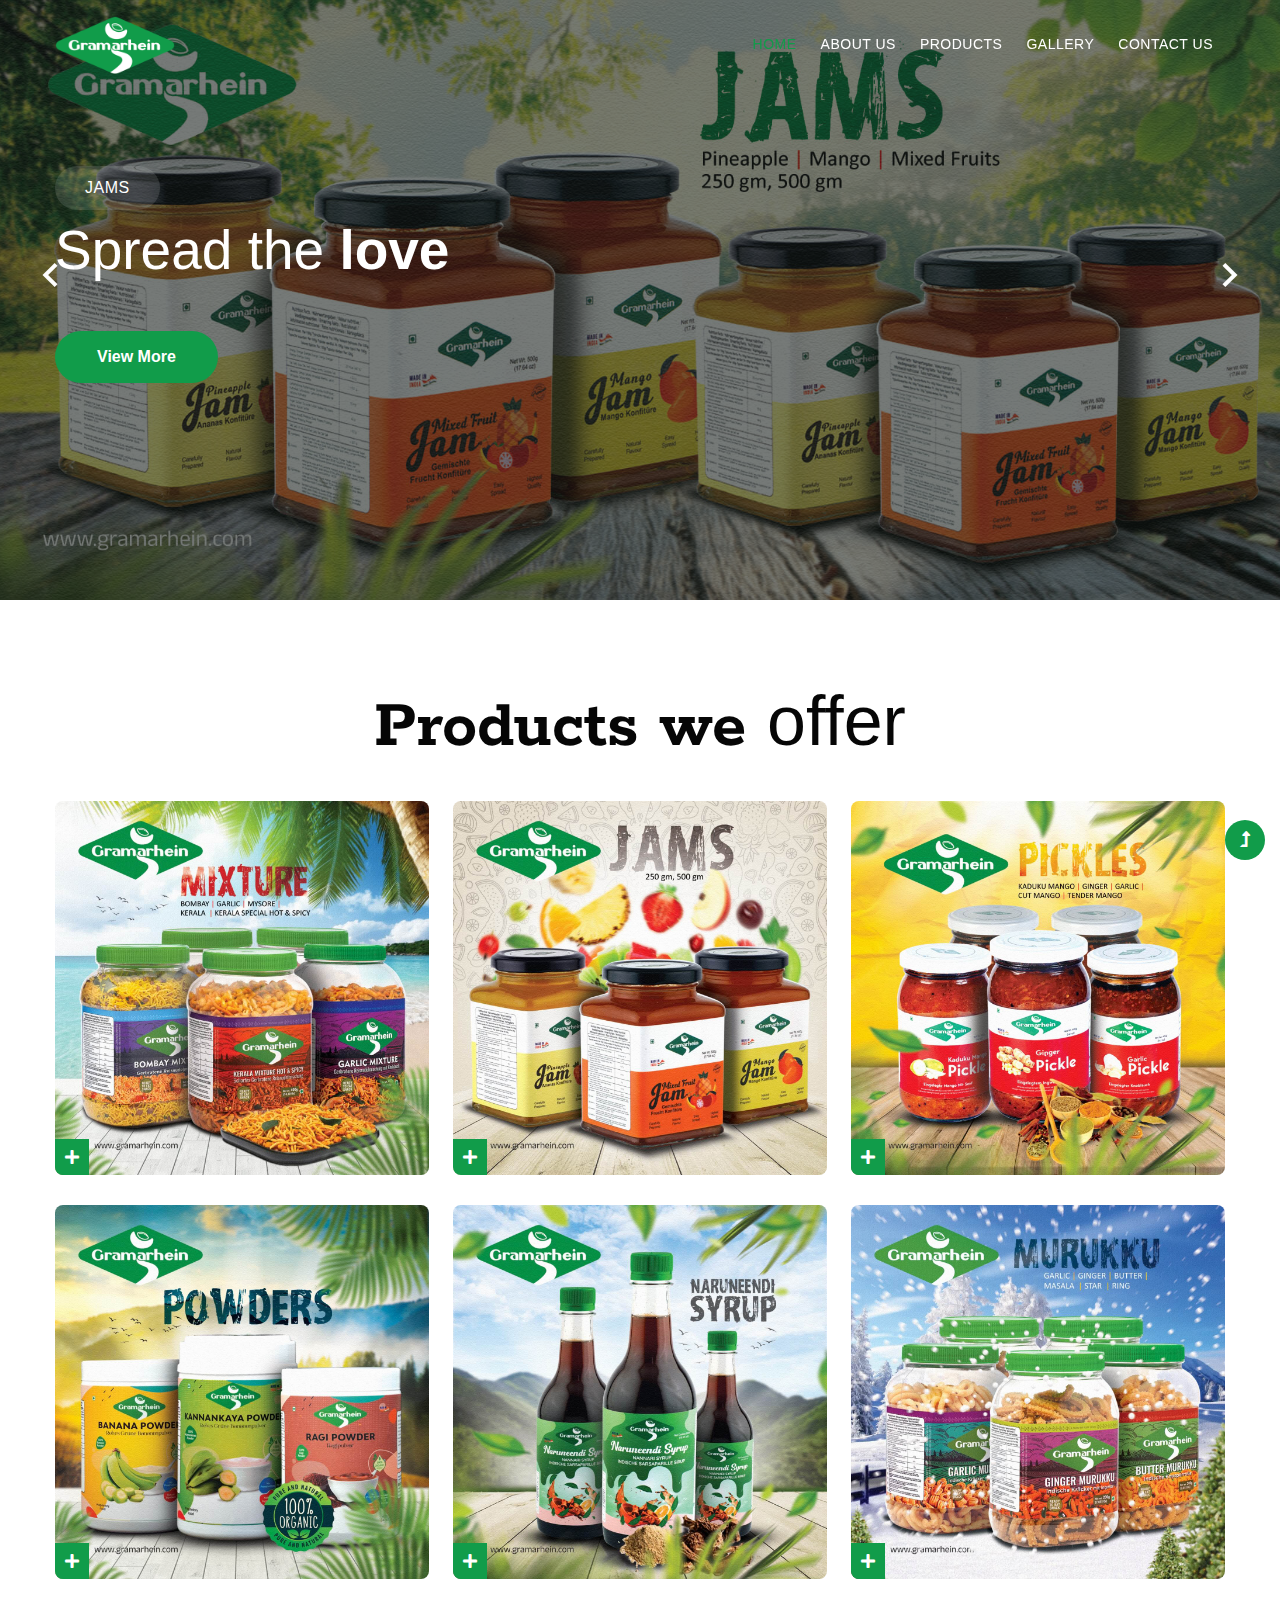
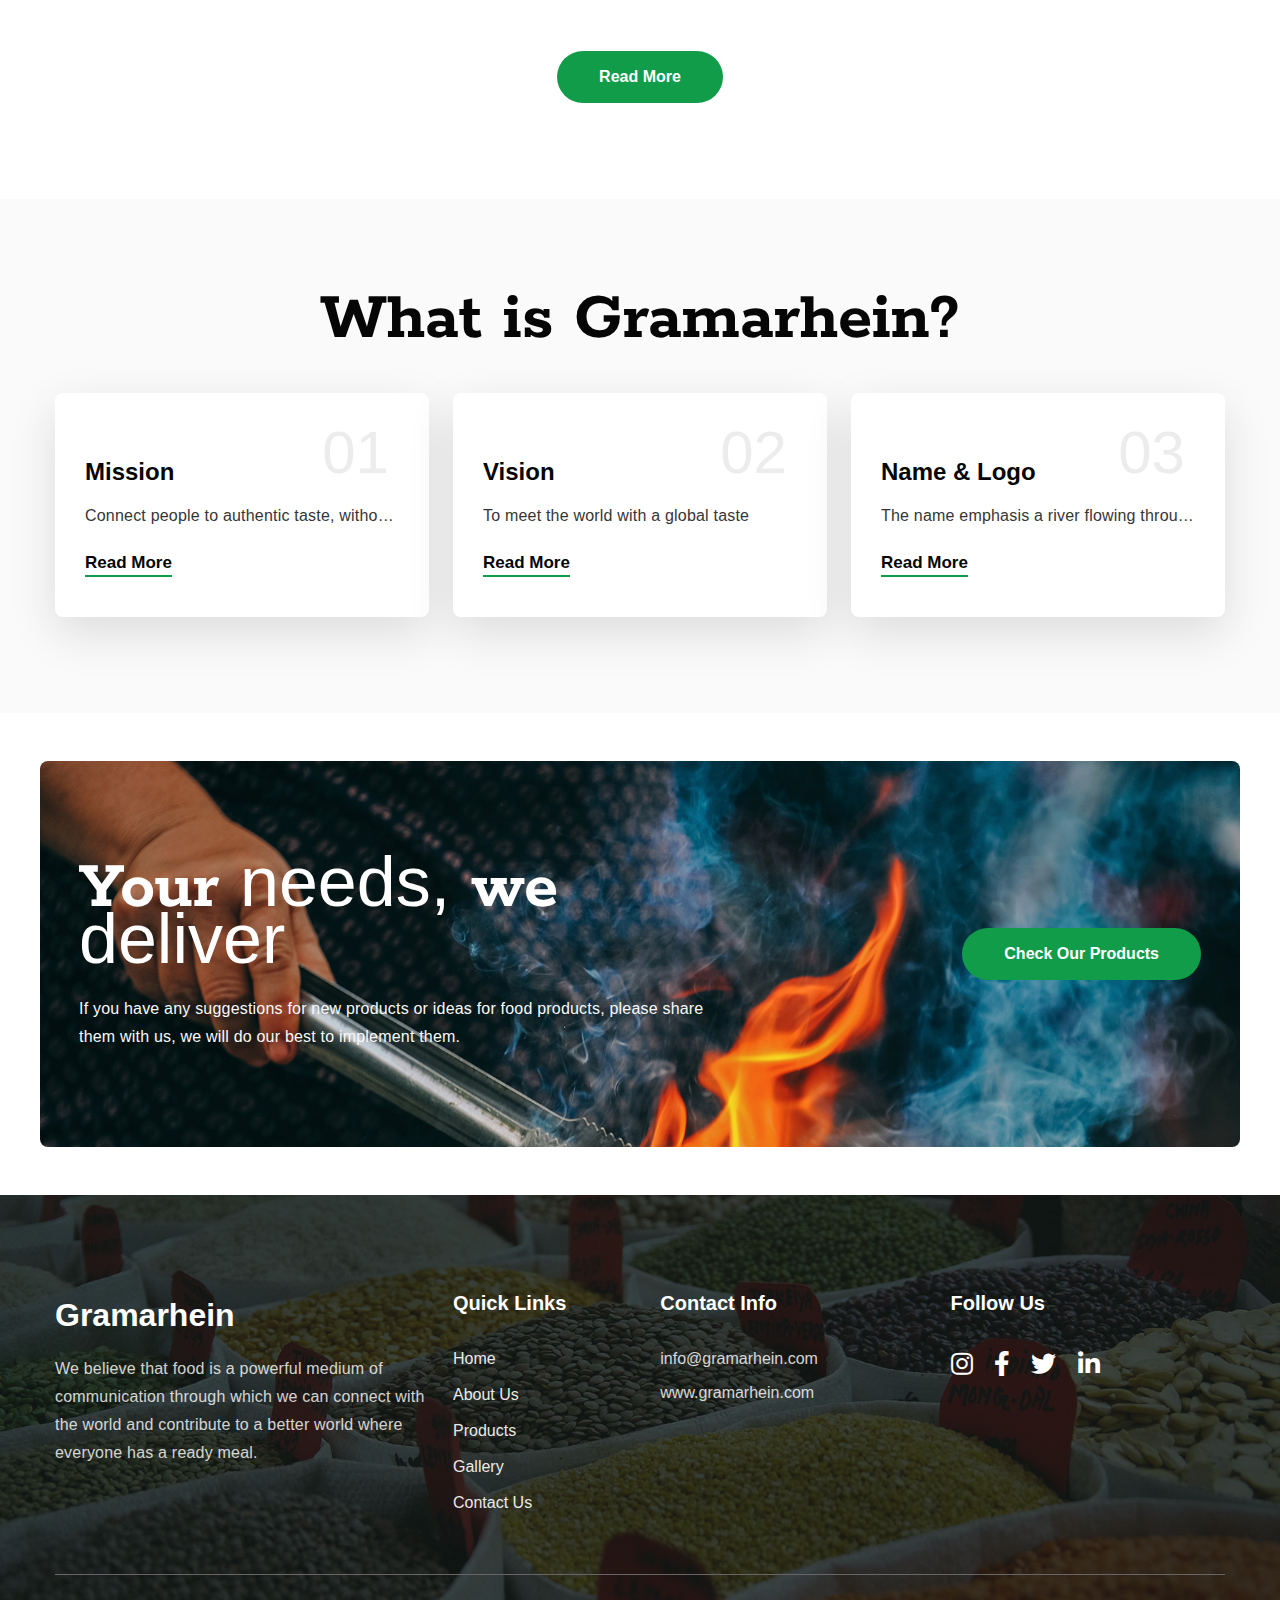
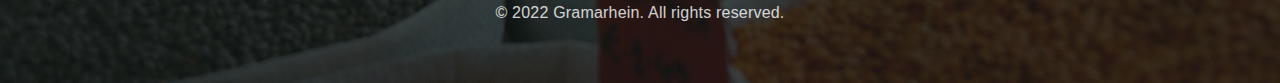
==== commit 2323c7a5: "slider images added & loader added" ====
--- a/index.html
+++ b/index.html
@@ -23,6 +23,21 @@
 </head>
 
 <body>
+
+   
+      <div class="wrapper text-center">
+        <img src="assets/images/logo.png" alt="logo" class="logo-loader" />
+        <div class="loader">
+            <div class="circle"></div>
+            <div class="circle"></div>
+            <div class="circle"></div>
+            <div class="shadow"></div>
+            <div class="shadow"></div>
+            <div class="shadow"></div>
+        </div>
+        </div>
+
+
     <!-- header -->
     <header id="site-header" class="fixed-top">
         <div class="container">
@@ -73,65 +88,145 @@
             <!-- hero slide start -->
             <div class="banner-slide bg1">
                 <div class="container">
-                    <!-- <div class="hero-content">
-                        <p data-animation="fadeInDown" class="mb-2">Food Style </p>
+                    <div class="hero-content">
+                        <p data-animation="fadeInDown" class="mb-2">Jams</p>
                         <h1 data-animation="flipInX" data-delay="0.8s" data-color="#fff">
                             
-Proprietary <span>Foods</span></h1>
+Spread the <span>love</span></h1>
                         <div class="cta-btn" data-animation="fadeInUp" data-delay="1s">
                             <a href="products.html" class="btn btn-style btn-primary">View More</a>
                         </div>
-                    </div> -->
-                </div>
-                <!--  <div class="hero-overlay"></div> -->
+                    </div>
+                </div>
+                 <div class="hero-overlay"></div>
             </div>
             <!-- hero slide end -->
             <!-- hero slide start -->
             <div class="banner-slide bg2">
                 <div class="container">
-                    <!-- <div class="hero-content">
-                        <p data-animation="fadeInDown" class="mb-2">New Recipes</p>
+                    <div class="hero-content">
+                        <p data-animation="fadeInDown" class="mb-2">Pickles</p>
                         <h1 data-animation="fadeInDown" data-delay="0.8s" data-color="#fff">
-                            Design <span>Your</span> Food Style </h1>
+                            The <span>taste</span> you miss</h1>
                         </h1>
                         <div class="cta-btn" data-animation="fadeInDown" data-delay="1s">
                             <a href="products.html" class="btn btn-style btn-primary">View More</a>
                         </div>
-                    </div> -->
-                </div>
-                <!-- <div class="hero-overlay"></div> -->
+                    </div>
+                </div>
+                <div class="hero-overlay"></div> 
             </div>
             <!-- hero slide end -->
             <!-- hero slide start -->
             <div class="banner-slide bg3">
                 <div class="container">
-                    <!-- <div class="hero-content">
-                        <p data-animation="fadeInUp" class="mb-2">New tastes</p>
+                    <div class="hero-content">
+                        <p data-animation="fadeInUp" class="mb-2">Powders</p>
                         <h1 data-animation="fadeInUp" data-color="#fff" data-delay="0.8s">
                             Design <span>Your</span> Food Style </h1>
                         </h1>
                         <div class="cta-btn" data-animation="fadeInDown" data-delay="1s">
                             <a href="products.html" class="btn btn-style btn-primary">View More</a>
                         </div>
-                    </div> -->
-                </div>
-                <!-- <div class="hero-overlay"></div> -->
+                    </div>
+                </div>
+                <div class="hero-overlay"></div>
             </div>
             <!-- hero slide end -->
             <!-- hero slide start -->
             <div class="banner-slide bg4">
                 <div class="container">
-                    <!-- <div class="hero-content">
-                        <p data-animation="fadeInDown" class="mb-2">Tasty Look</p>
+                    <div class="hero-content">
+                        <p data-animation="fadeInDown" class="mb-2">Naruneendi syrup</p>
                         <h1 data-animation="flipInX" data-color="#fff" data-delay="0.8s">
                             Design <span>Your</span> Food Style </h1>
                         </h1>
                         <div class="cta-btn" data-animation="fadeInUp" data-delay="1s">
                             <a href="products.html" class="btn btn-style btn-primary">View More</a>
                         </div>
-                    </div> -->
-                </div>
-                <!-- <div class="hero-overlay"></div> -->
+                    </div>
+                </div>
+                <div class="hero-overlay"></div> 
+            </div>
+            <!-- hero slide end -->
+            <!-- hero slide start -->
+            <div class="banner-slide bg5">
+                <div class="container">
+                    <div class="hero-content">
+                        <p data-animation="fadeInDown" class="mb-2">mixture</p>
+                        <h1 data-animation="flipInX" data-color="#fff" data-delay="0.8s">
+                            Design <span>Your</span> Food Style </h1>
+                        </h1>
+                        <div class="cta-btn" data-animation="fadeInUp" data-delay="1s">
+                            <a href="products.html" class="btn btn-style btn-primary">View More</a>
+                        </div>
+                    </div>
+                </div>
+                <div class="hero-overlay"></div> 
+            </div>
+            <!-- hero slide end -->
+            <!-- hero slide start -->
+            <div class="banner-slide bg6">
+                <div class="container">
+                    <div class="hero-content">
+                        <p data-animation="fadeInDown" class="mb-2">Murukku</p>
+                        <h1 data-animation="flipInX" data-color="#fff" data-delay="0.8s">
+                            The <span>greatest</span> crunchy</h1>
+                        </h1>
+                        <div class="cta-btn" data-animation="fadeInUp" data-delay="1s">
+                            <a href="products.html" class="btn btn-style btn-primary">View More</a>
+                        </div>
+                    </div>
+                </div>
+                <div class="hero-overlay"></div> 
+            </div>
+            <!-- hero slide end -->
+            <!-- hero slide start -->
+            <div class="banner-slide bg7">
+                <div class="container">
+                    <div class="hero-content">
+                        <p data-animation="fadeInDown" class="mb-2">Snacks</p>
+                        <h1 data-animation="flipInX" data-color="#fff" data-delay="0.8s">
+                            Design <span>Your</span> Food Style </h1>
+                        </h1>
+                        <div class="cta-btn" data-animation="fadeInUp" data-delay="1s">
+                            <a href="products.html" class="btn btn-style btn-primary">View More</a>
+                        </div>
+                    </div>
+                </div>
+                <div class="hero-overlay"></div> 
+            </div>
+            <!-- hero slide end -->
+            <!-- hero slide start -->
+            <div class="banner-slide bg8">
+                <div class="container">
+                    <div class="hero-content">
+                        <p data-animation="fadeInDown" class="mb-2">Snacks</p>
+                        <h1 data-animation="flipInX" data-color="#fff" data-delay="0.8s">
+                            Design <span>Your</span> Food Style </h1>
+                        </h1>
+                        <div class="cta-btn" data-animation="fadeInUp" data-delay="1s">
+                            <a href="products.html" class="btn btn-style btn-primary">View More</a>
+                        </div>
+                    </div>
+                </div>
+                <div class="hero-overlay"></div> 
+            </div>
+            <!-- hero slide end -->
+            <!-- hero slide start -->
+            <div class="banner-slide bg9">
+                <div class="container">
+                    <div class="hero-content">
+                        <p data-animation="fadeInDown" class="mb-2">Snacks</p>
+                        <h1 data-animation="flipInX" data-color="#fff" data-delay="0.8s">
+                            Design <span>Your</span> Food Style </h1>
+                        </h1>
+                        <div class="cta-btn" data-animation="fadeInUp" data-delay="1s">
+                            <a href="products.html" class="btn btn-style btn-primary">View More</a>
+                        </div>
+                    </div>
+                </div>
+                <div class="hero-overlay"></div> 
             </div>
             <!-- hero slide end -->
         </div>
@@ -446,6 +541,15 @@
         <span class="fas fa-level-up-alt" aria-hidden="true"></span>
     </button>
     <script>
+        // loader
+
+
+const fadeout = () => {
+  const loaderwrapper = document.querySelector('.wrapper');
+  loaderwrapper.classList.add('wipeout');
+}
+
+window.addEventListener('load', fadeout);
         // When the user scrolls down 20px from the top of the document, show the button
         window.onscroll = function () {
             scrollFunction()
--- a/assets/css/style-starter.css
+++ b/assets/css/style-starter.css
@@ -18840,8 +18840,8 @@
 .navbar-expand-lg .navbar-nav .nav-link {
   padding: 0;
   font-size: 14px;
-  /* color: #fff; */
-  color: #000;
+  color: #fff;
+  /* color: #fb811e; */
   font-weight: 500;
   text-transform: uppercase;
   letter-spacing: .5px;
@@ -19112,6 +19112,7 @@
 @media only screen and (max-width: 480px) {
   .navbar .navbar-brand {
     font-size: 32px;
+    flex: 1;
   }
 
   .cont-ser-position {
@@ -19268,7 +19269,7 @@
   height: auto;
   position: relative;
   overflow: hidden;
-  margin-top: 90px;
+  /* margin-top: 90px; */
 }
 
 .banner-slider {
@@ -19309,6 +19310,26 @@
 
 .bg4 {
   background: url(../images/slider-4.jpg) no-repeat top;
+  background-size: cover;
+}
+.bg5 {
+  background: url(../images/slider-5.jpg) no-repeat top;
+  background-size: cover;
+}
+.bg6 {
+  background: url(../images/slider-6.jpg) no-repeat top;
+  background-size: cover;
+}
+.bg7 {
+  background: url(../images/slider-7.jpg) no-repeat top;
+  background-size: cover;
+}
+.bg8 {
+  background: url(../images/slider-8.jpg) no-repeat top;
+  background-size: cover;
+}
+.bg9 {
+  background: url(../images/slider-9.jpg) no-repeat top;
   background-size: cover;
 }
 
@@ -19415,12 +19436,12 @@
   margin-bottom: 18px;
   color: #fff;
   max-width: 700px;
-  font-weight: bold;
-  text-transform: uppercase;
+  font-weight: 100;
+  /* text-transform: uppercase; */
 }
 
 .hero-content h1 span {
-  font-weight: 100;
+  font-weight: 700;
 }
 
 .hero-content .cta-btn {
@@ -19519,7 +19540,7 @@
   }
 
   .hero-content {
-    margin: 0 2em;
+    margin: 0px 2em 20px;
   }
 
   .hero-content p {
@@ -19531,8 +19552,8 @@
 
 @media (max-width: 480px) {
   .hero-content h1 {
-    font-size: 35px;
-    line-height: 45px;
+    font-size: 25px;
+    line-height: 25px;
   }
 
   .slick-initialized .banner-slide {
--- a/assets/css/style.css
+++ b/assets/css/style.css
@@ -26,6 +26,9 @@
 .navbar-expand-lg .navbar-nav .nav-link:hover {
   color: #fb811e;
 }
+/* .nav-fixed .navbar-expand-lg .navbar-nav .nav-link:hover{
+  color: #fb811e;
+} */
 
 .home-slider {
   margin-top: 70px;
@@ -194,6 +197,120 @@
   .logo-description{margin: 30px 0px;}
   .ceo-img-section{
     margin-bottom: 20px;
-
-  }
-}
+  }
+  .banner-wrap{
+    margin-top: 90px;
+  }
+  .hero-content .cta-btn {
+    padding-top: 10px;
+}
+}
+
+
+
+/* loader css */
+
+.wrapper {
+  position: fixed;
+  display: grid;
+  place-items: center;
+  background-color: #13a54f;
+  z-index: 9999;
+  inset: 0;
+  transition: opacity 0.25s, visibility 1s;
+}
+.logo-loader{
+  position: absolute;
+    top: 10%;
+    width: 300px;
+}
+.wipeout{
+  opacity: 0;
+  visibility: hidden;
+}
+.loader {
+  width: 200px;
+  height: 60px;
+  position: absolute;
+  left: 50%;
+  top: 50%;
+  transform: translate(-50%, -50%);
+  }
+  
+  .circle{
+  width: 20px;
+  height: 20px;
+  position: absolute;
+  border-radius: 50%;
+  background-color: #fff;
+  left: 15%;
+  transform-origin: 50%;
+  animation: circle .5s alternate infinite ease;
+  }
+  
+  @keyframes circle {
+      0% {
+          top: 60%;
+          height: 5px;
+          border-radius: 50px 50px 25px 25px;
+          transform: scaleX(1.7);
+      }
+      40% {
+          height: 20px;
+          border-radius: 50%;
+          transform: scaleX(1);
+      }
+      100% {
+          top: 0%;
+      }
+  }
+  
+  .circle:nth-child(2) {
+      left: 45%;
+      animation-delay: .2s;
+  }
+  
+  .circle:nth-child(3) {
+      left: auto;
+      right: 15%;
+      animation-delay: .3s;
+  }
+  
+  .shadow {
+      width: 28px;
+      height: 4px;
+      border-radius: 50%;
+      background-color: rgba(220, 91, 81, .5);
+      position: absolute;
+      top: 42px;
+      transform-origin: 50%;
+      z-index: -1;
+      left: 15%;
+      filter: blur(1px);
+      animation: shadow .5s alternate infinite ease;
+  }
+  
+  @keyframes shadow {
+      0% {
+          transform: scaleX(1.5);
+      }
+      40% {
+          transform: scaleX(1);
+          opacity: .7;
+      }
+      100% {
+          transform: scaleX(.2);
+          opacity: .4;
+      }
+  }
+  
+  .shadow:nth-child(4) {
+      left: 45%;
+      animation-delay: .2s;
+  }
+  
+  .shadow:nth-child(5) {
+      left: auto;
+      right: 15%;
+      animation-delay: .3s;
+  }
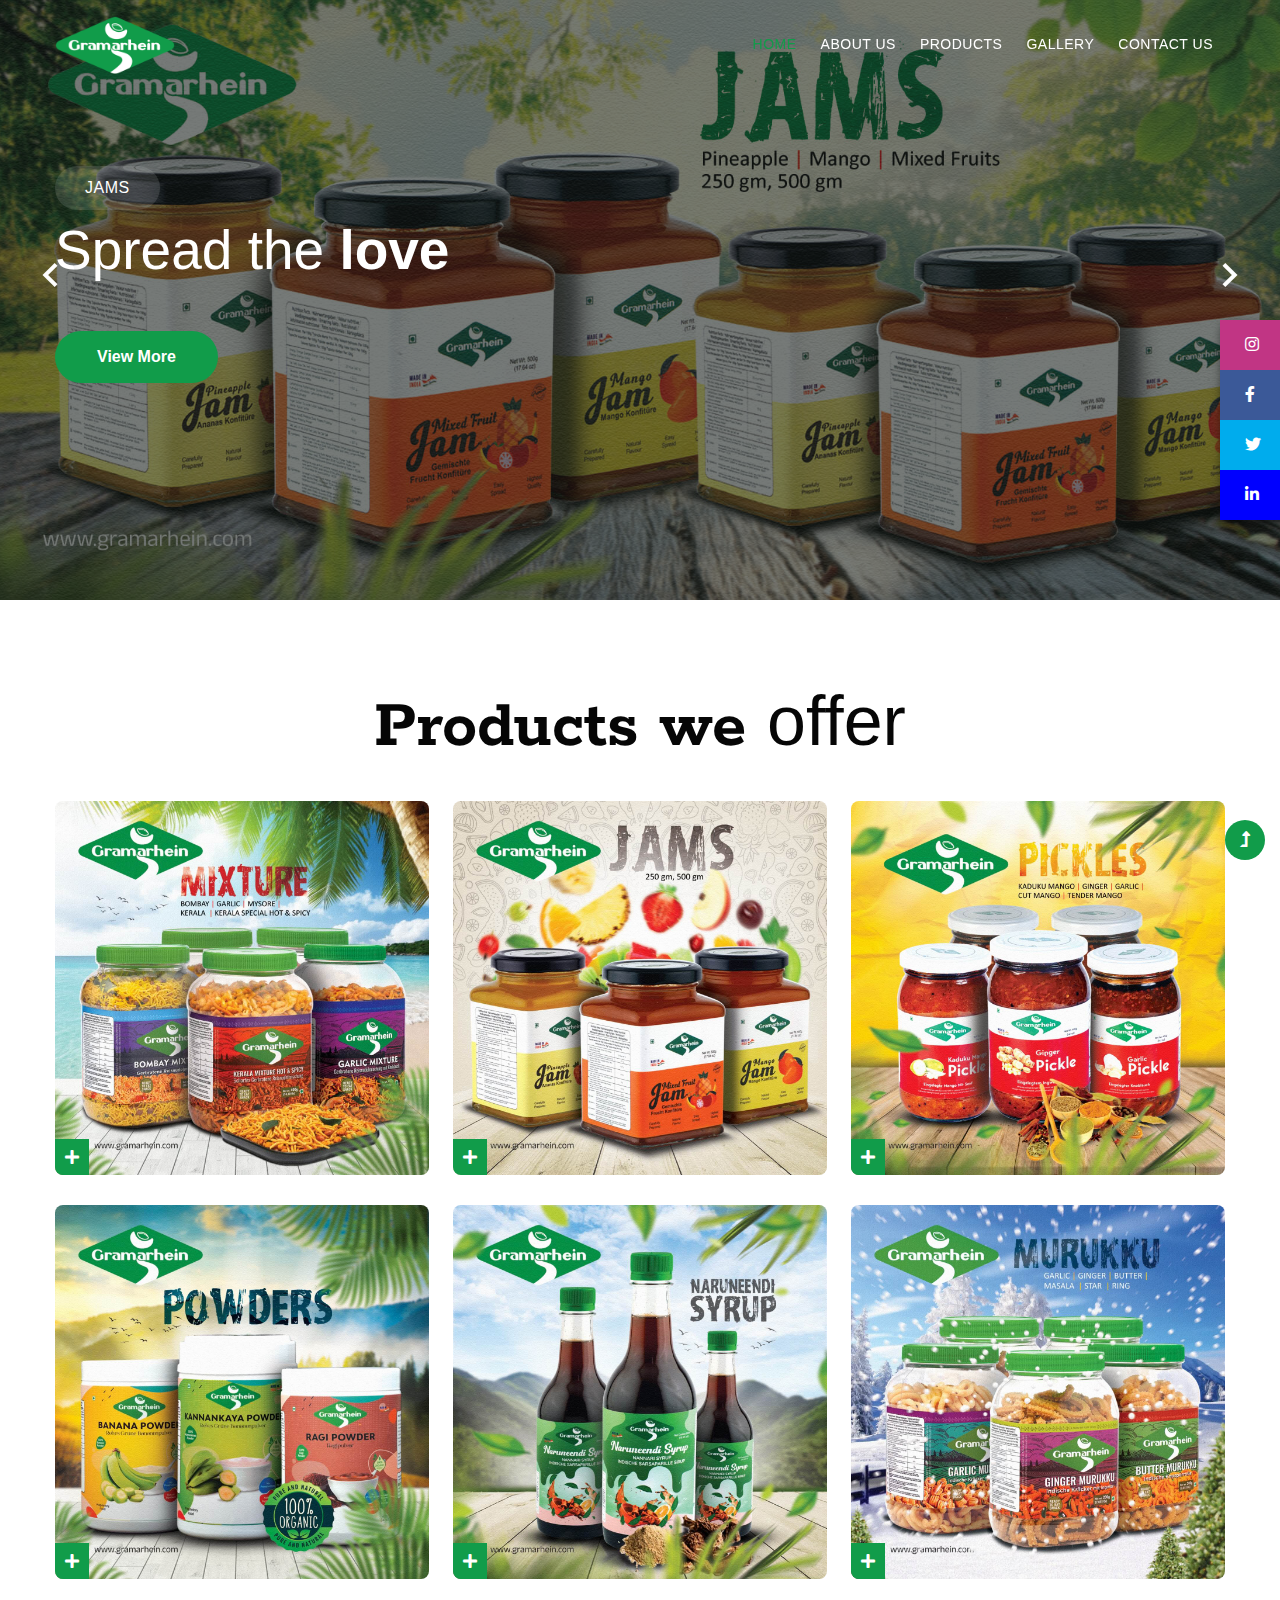
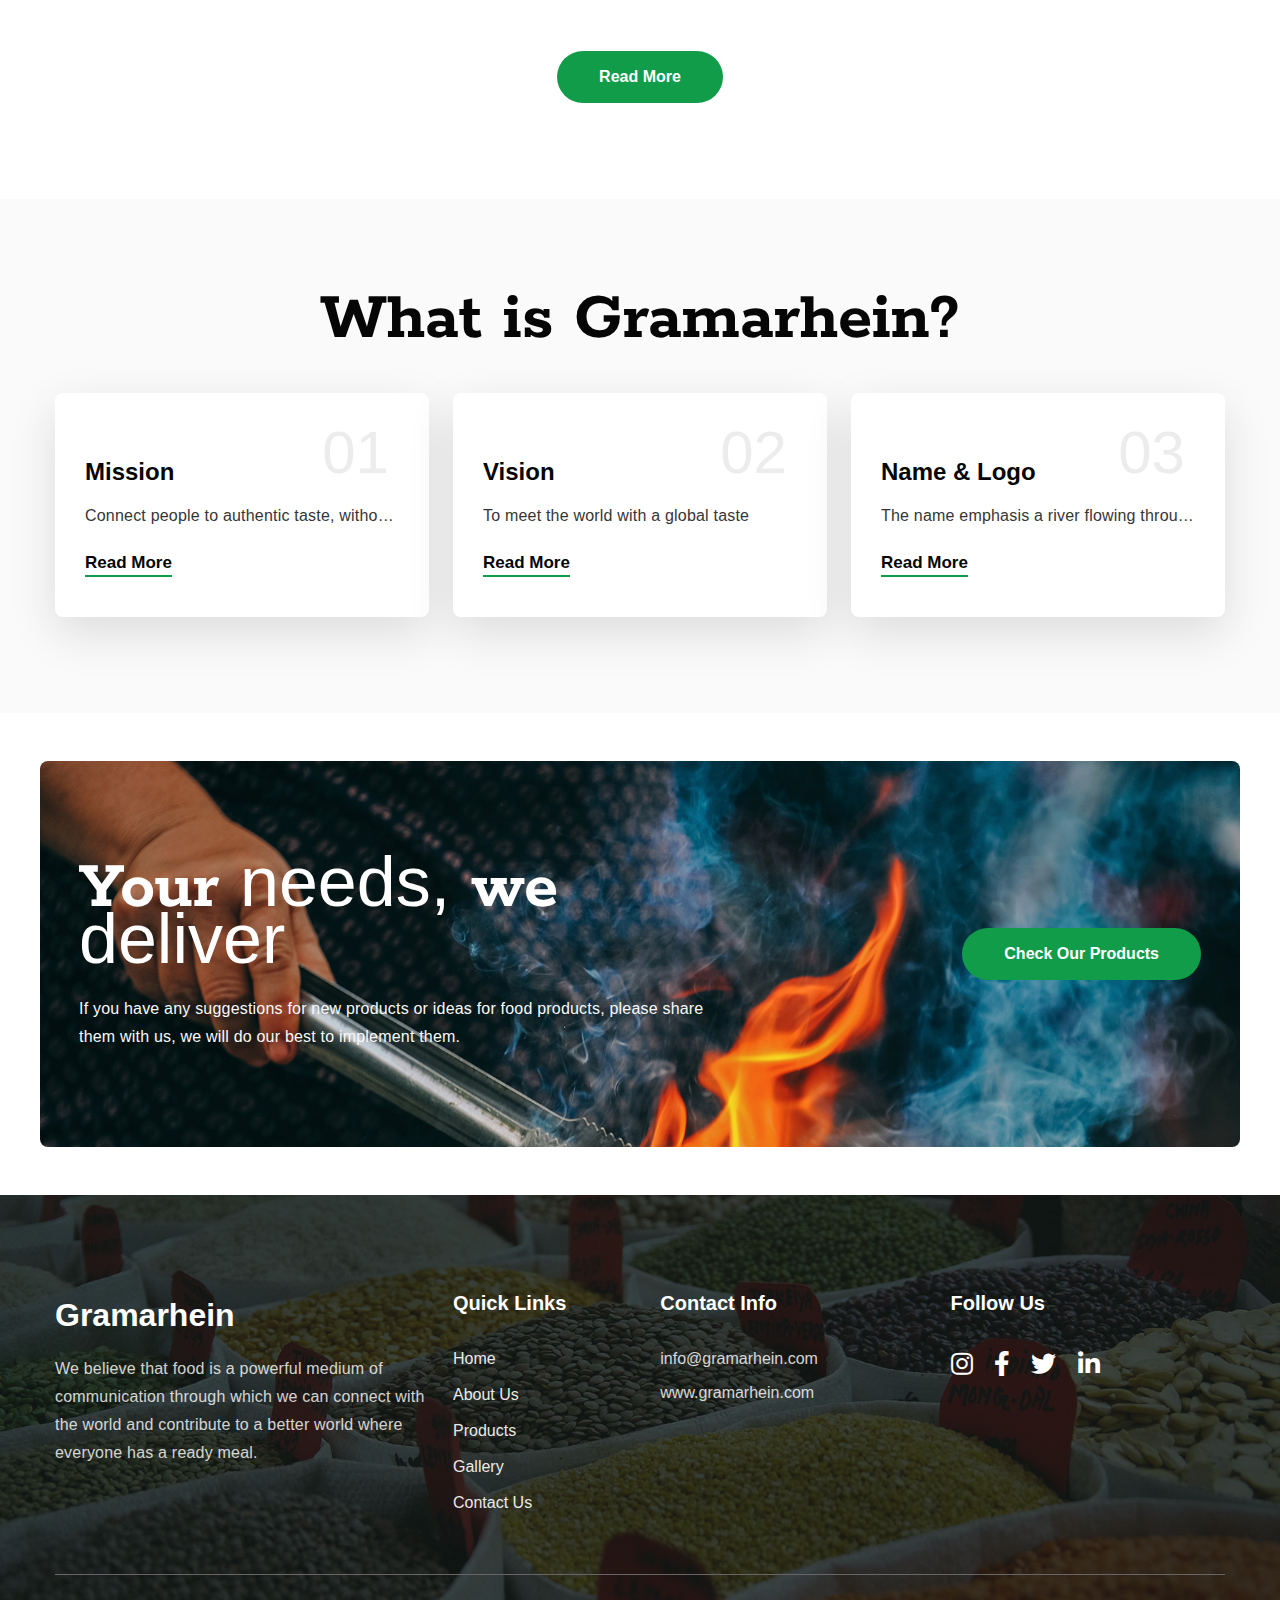
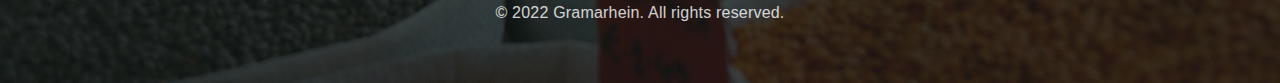
==== commit b595efdd: "fixed social media icons added" ====
--- a/index.html
+++ b/index.html
@@ -37,6 +37,19 @@
         </div>
         </div>
 
+        <!-- fixed social media -->
+<div class="fixed-social" >
+    <ul class="socialmedia">            
+        <li><a href="https://instagram.com/gramarhein"><i class="fab fa-instagram"></i></a>
+        </li>
+        <li><a href="https://www.facebook.com/gramarhein"><i class="fab fa-facebook-f"></i></a>
+        </li>
+        <li><a href="https://twitter.com/gramarhein"><i class="fab fa-twitter"></i></a>
+        </li>
+        <li><a href="https://www.linkedin.com/in/gramarhein"><i class="fab fa-linkedin-in"></i></a>
+        </li>        
+    </ul> 
+</div>
 
     <!-- header -->
     <header id="site-header" class="fixed-top">
--- a/assets/css/style.css
+++ b/assets/css/style.css
@@ -119,7 +119,9 @@
 .nav-fixed .callusheader a {
   color: #000;
 }
-.homepage-blocks{margin-bottom: 30px;}
+.homepage-blocks {
+  margin-bottom: 30px;
+}
 
 /* aboutus page */
 
@@ -141,14 +143,17 @@
   font-size: 30px;
   line-height: 40px;
 }
-.logo-description{margin: 40px 0px; display: block;}
-.ceo-name{
+.logo-description {
+  margin: 40px 0px;
+  display: block;
+}
+.ceo-name {
   font-weight: 700;
   font-size: 22px;
   margin-top: 20px;
   margin-bottom: 10px;
 }
-.ceo-text{
+.ceo-text {
   font-weight: 100;
   font-size: 18px;
 }
@@ -171,8 +176,6 @@
   border-radius: 10px;
 }
 
-
-
 @media only screen and (max-width: 991px) {
   .navbar {
     flex-wrap: wrap;
@@ -194,19 +197,19 @@
   .productlist-row {
     justify-content: flex-start;
   }
-  .logo-description{margin: 30px 0px;}
-  .ceo-img-section{
+  .logo-description {
+    margin: 30px 0px;
+  }
+  .ceo-img-section {
     margin-bottom: 20px;
   }
-  .banner-wrap{
+  .banner-wrap {
     margin-top: 90px;
   }
   .hero-content .cta-btn {
     padding-top: 10px;
-}
-}
-
-
+  }
+}
 
 /* loader css */
 
@@ -219,12 +222,12 @@
   inset: 0;
   transition: opacity 0.25s, visibility 1s;
 }
-.logo-loader{
+.logo-loader {
   position: absolute;
-    top: 10%;
-    width: 300px;
-}
-.wipeout{
+  top: 10%;
+  width: 300px;
+}
+.wipeout {
   opacity: 0;
   visibility: hidden;
 }
@@ -235,9 +238,9 @@
   left: 50%;
   top: 50%;
   transform: translate(-50%, -50%);
-  }
-  
-  .circle{
+}
+
+.circle {
   width: 20px;
   height: 20px;
   position: absolute;
@@ -245,72 +248,108 @@
   background-color: #fff;
   left: 15%;
   transform-origin: 50%;
-  animation: circle .5s alternate infinite ease;
-  }
-  
-  @keyframes circle {
-      0% {
-          top: 60%;
-          height: 5px;
-          border-radius: 50px 50px 25px 25px;
-          transform: scaleX(1.7);
-      }
-      40% {
-          height: 20px;
-          border-radius: 50%;
-          transform: scaleX(1);
-      }
-      100% {
-          top: 0%;
-      }
-  }
-  
-  .circle:nth-child(2) {
-      left: 45%;
-      animation-delay: .2s;
-  }
-  
-  .circle:nth-child(3) {
-      left: auto;
-      right: 15%;
-      animation-delay: .3s;
-  }
-  
-  .shadow {
-      width: 28px;
-      height: 4px;
-      border-radius: 50%;
-      background-color: rgba(220, 91, 81, .5);
-      position: absolute;
-      top: 42px;
-      transform-origin: 50%;
-      z-index: -1;
-      left: 15%;
-      filter: blur(1px);
-      animation: shadow .5s alternate infinite ease;
-  }
-  
-  @keyframes shadow {
-      0% {
-          transform: scaleX(1.5);
-      }
-      40% {
-          transform: scaleX(1);
-          opacity: .7;
-      }
-      100% {
-          transform: scaleX(.2);
-          opacity: .4;
-      }
-  }
-  
-  .shadow:nth-child(4) {
-      left: 45%;
-      animation-delay: .2s;
-  }
-  
-  .shadow:nth-child(5) {
-      left: auto;
-      right: 15%;
-      animation-delay: .3s;
-  }
+  animation: circle 0.5s alternate infinite ease;
+}
+
+@keyframes circle {
+  0% {
+    top: 60%;
+    height: 5px;
+    border-radius: 50px 50px 25px 25px;
+    transform: scaleX(1.7);
+  }
+  40% {
+    height: 20px;
+    border-radius: 50%;
+    transform: scaleX(1);
+  }
+  100% {
+    top: 0%;
+  }
+}
+
+.circle:nth-child(2) {
+  left: 45%;
+  animation-delay: 0.2s;
+}
+
+.circle:nth-child(3) {
+  left: auto;
+  right: 15%;
+  animation-delay: 0.3s;
+}
+
+.shadow {
+  width: 28px;
+  height: 4px;
+  border-radius: 50%;
+  background-color: rgba(220, 91, 81, 0.5);
+  position: absolute;
+  top: 42px;
+  transform-origin: 50%;
+  z-index: -1;
+  left: 15%;
+  filter: blur(1px);
+  animation: shadow 0.5s alternate infinite ease;
+}
+
+@keyframes shadow {
+  0% {
+    transform: scaleX(1.5);
+  }
+  40% {
+    transform: scaleX(1);
+    opacity: 0.7;
+  }
+  100% {
+    transform: scaleX(0.2);
+    opacity: 0.4;
+  }
+}
+
+.shadow:nth-child(4) {
+  left: 45%;
+  animation-delay: 0.2s;
+}
+
+.shadow:nth-child(5) {
+  left: auto;
+  right: 15%;
+  animation-delay: 0.3s;
+}
+
+.fixed-social {
+  position: fixed;
+  width: 60px;
+  right: 0;
+  margin-top: 25%;
+  z-index: 99;
+  box-shadow: 2px 5px 10px rgba(0, 0, 0, 0.6);
+}
+
+.fixed-social ul li {
+  height: 50px;
+  position: relative;
+}
+
+.fixed-social ul li a{
+  color: #fff;
+  display: block;
+  width: 100%;
+  height: 100%;
+  line-height: 50px;
+  padding-left: 25px;
+}
+
+.fixed-social ul li:nth-child(1) a {
+  background-color: #c13584;
+}
+.fixed-social ul li:nth-child(2) a {
+  background-color: #3b5998;
+}
+.fixed-social ul li:nth-child(3) a {
+  background-color: #00aced;
+}
+.fixed-social ul li:nth-child(4) a {
+  background-color: blue;
+}
